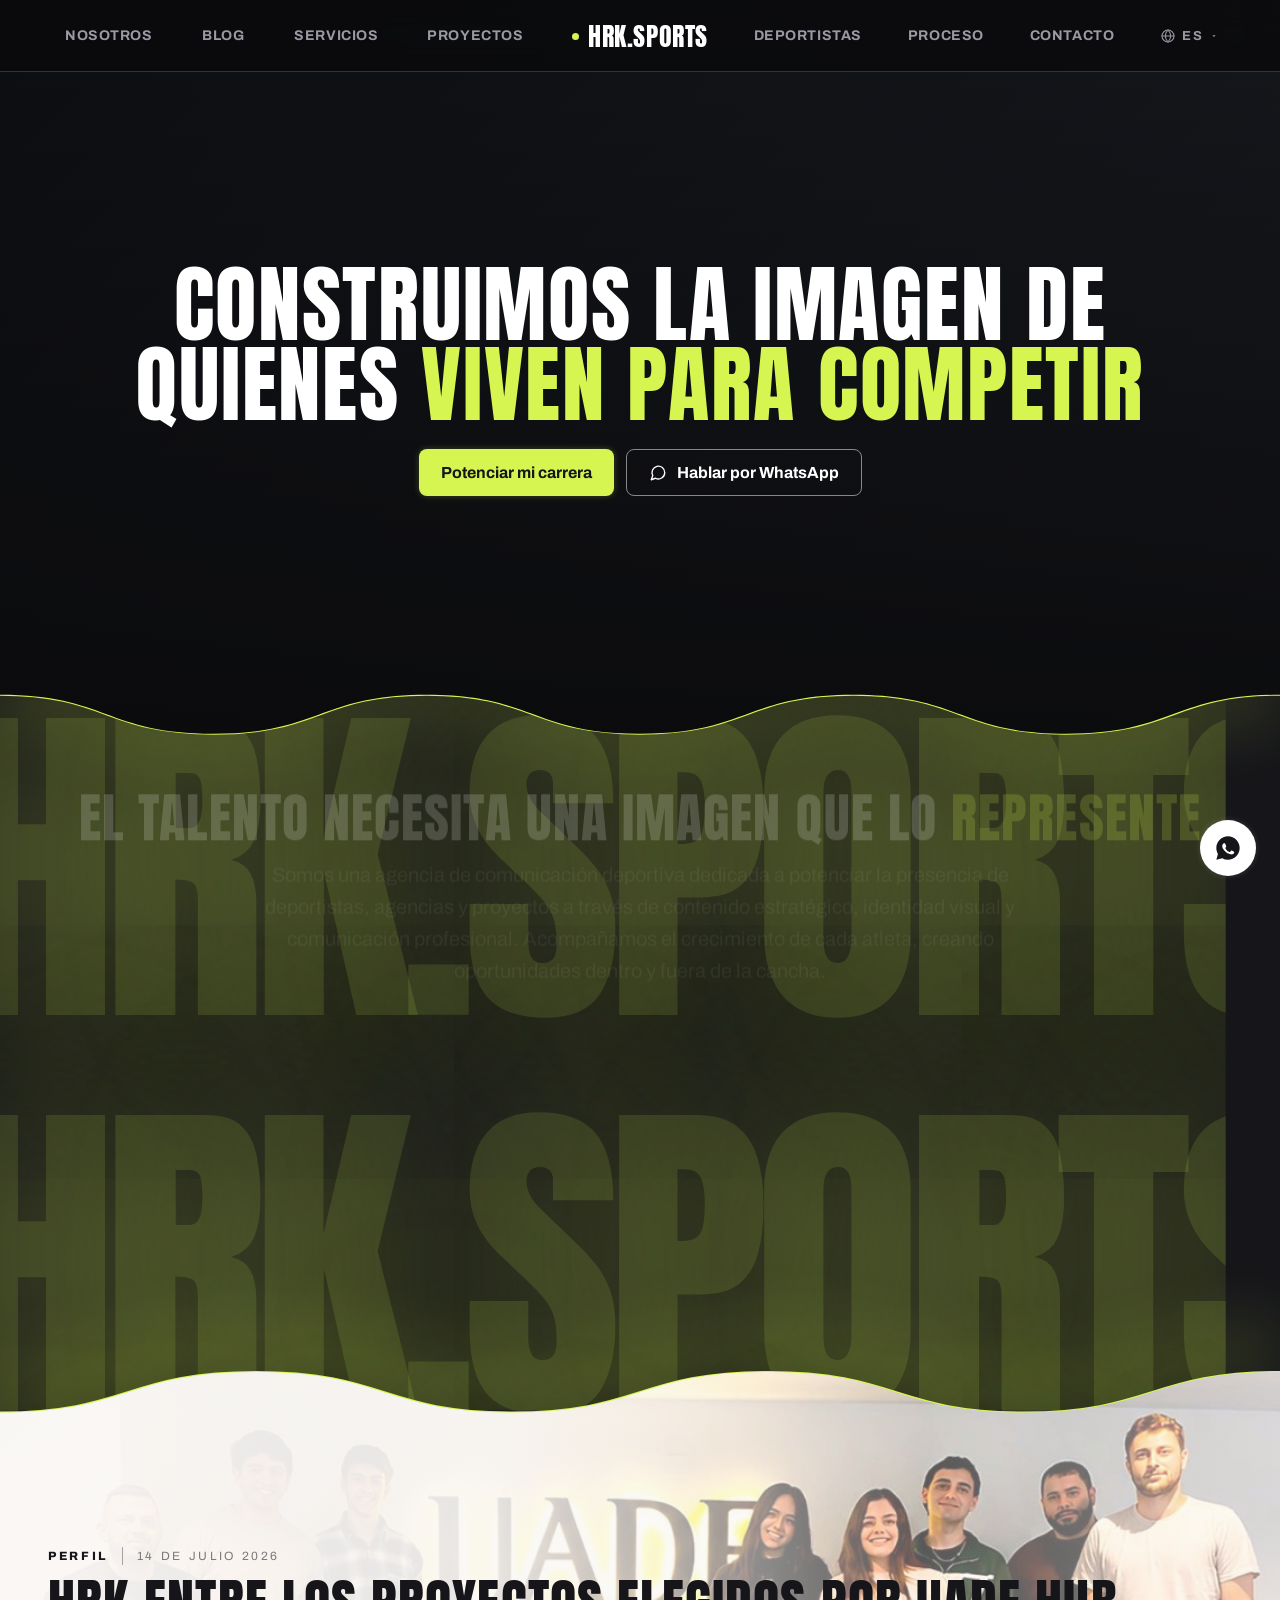
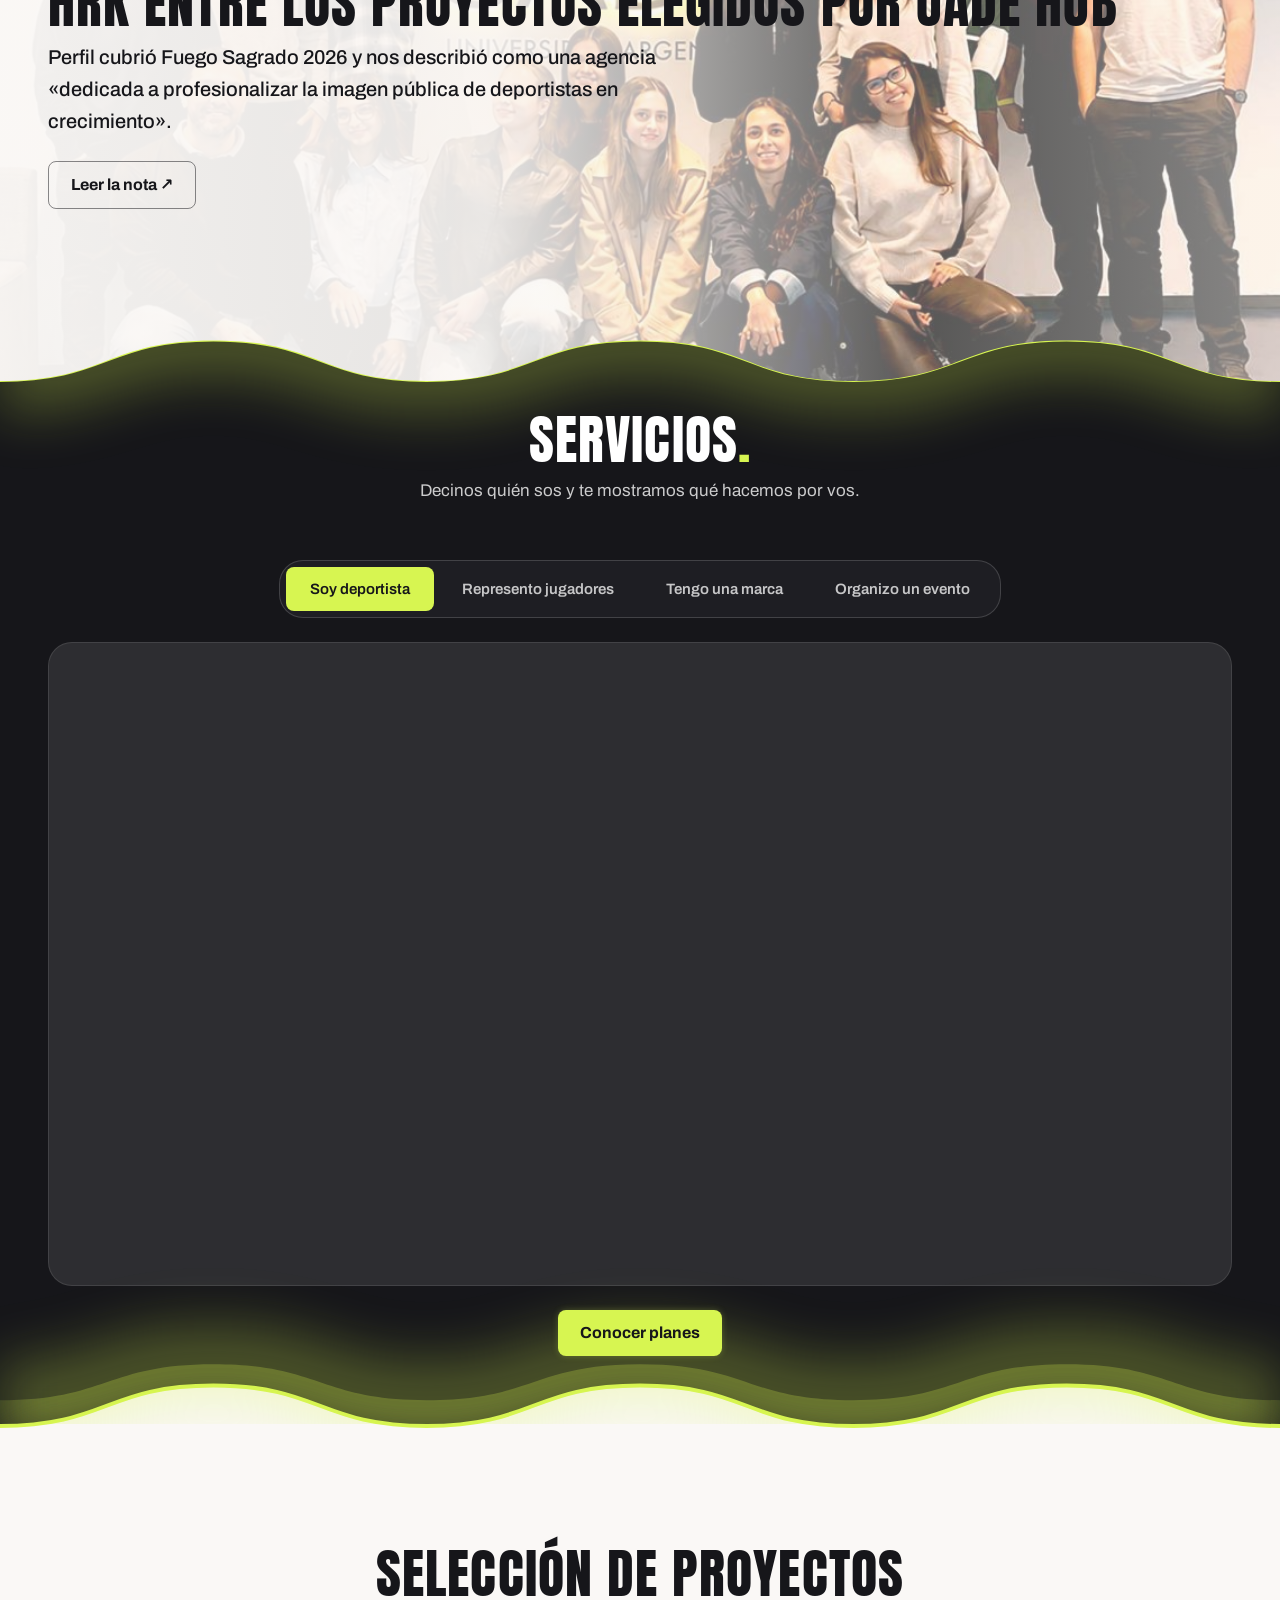
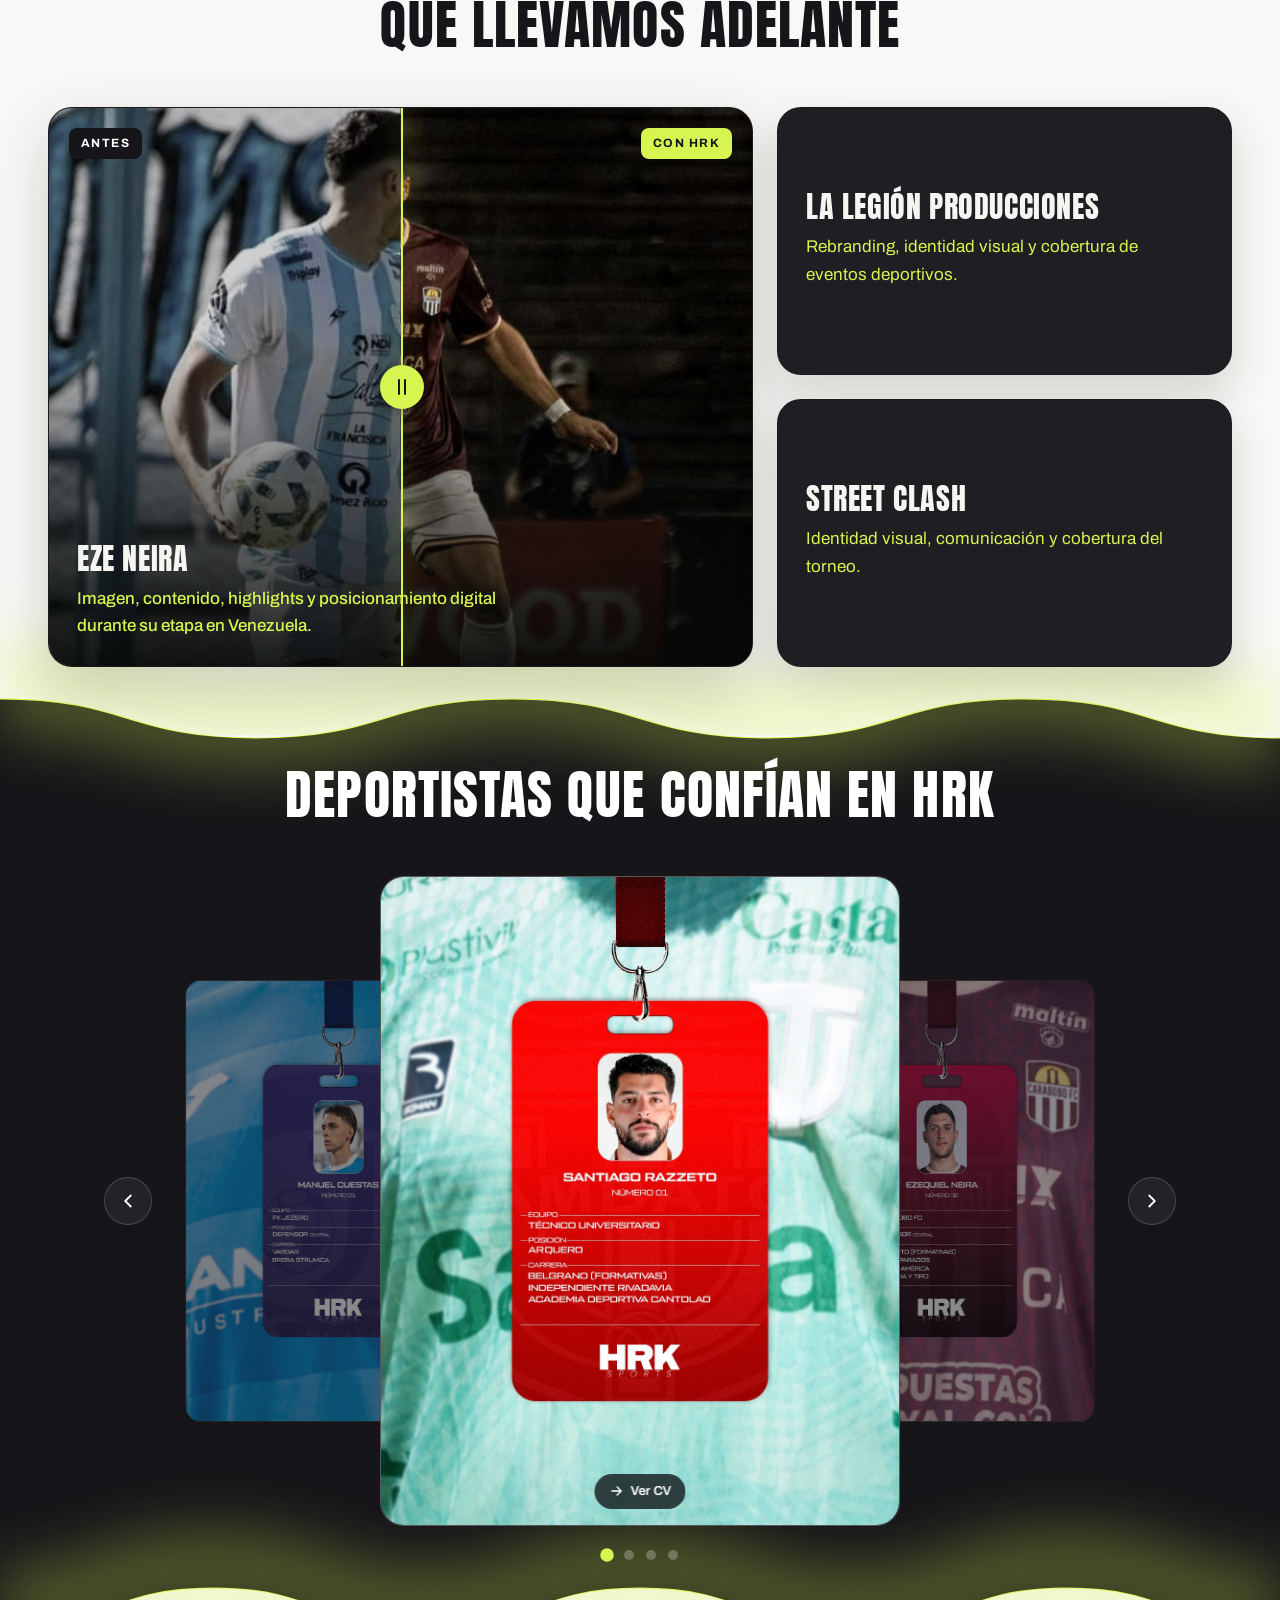
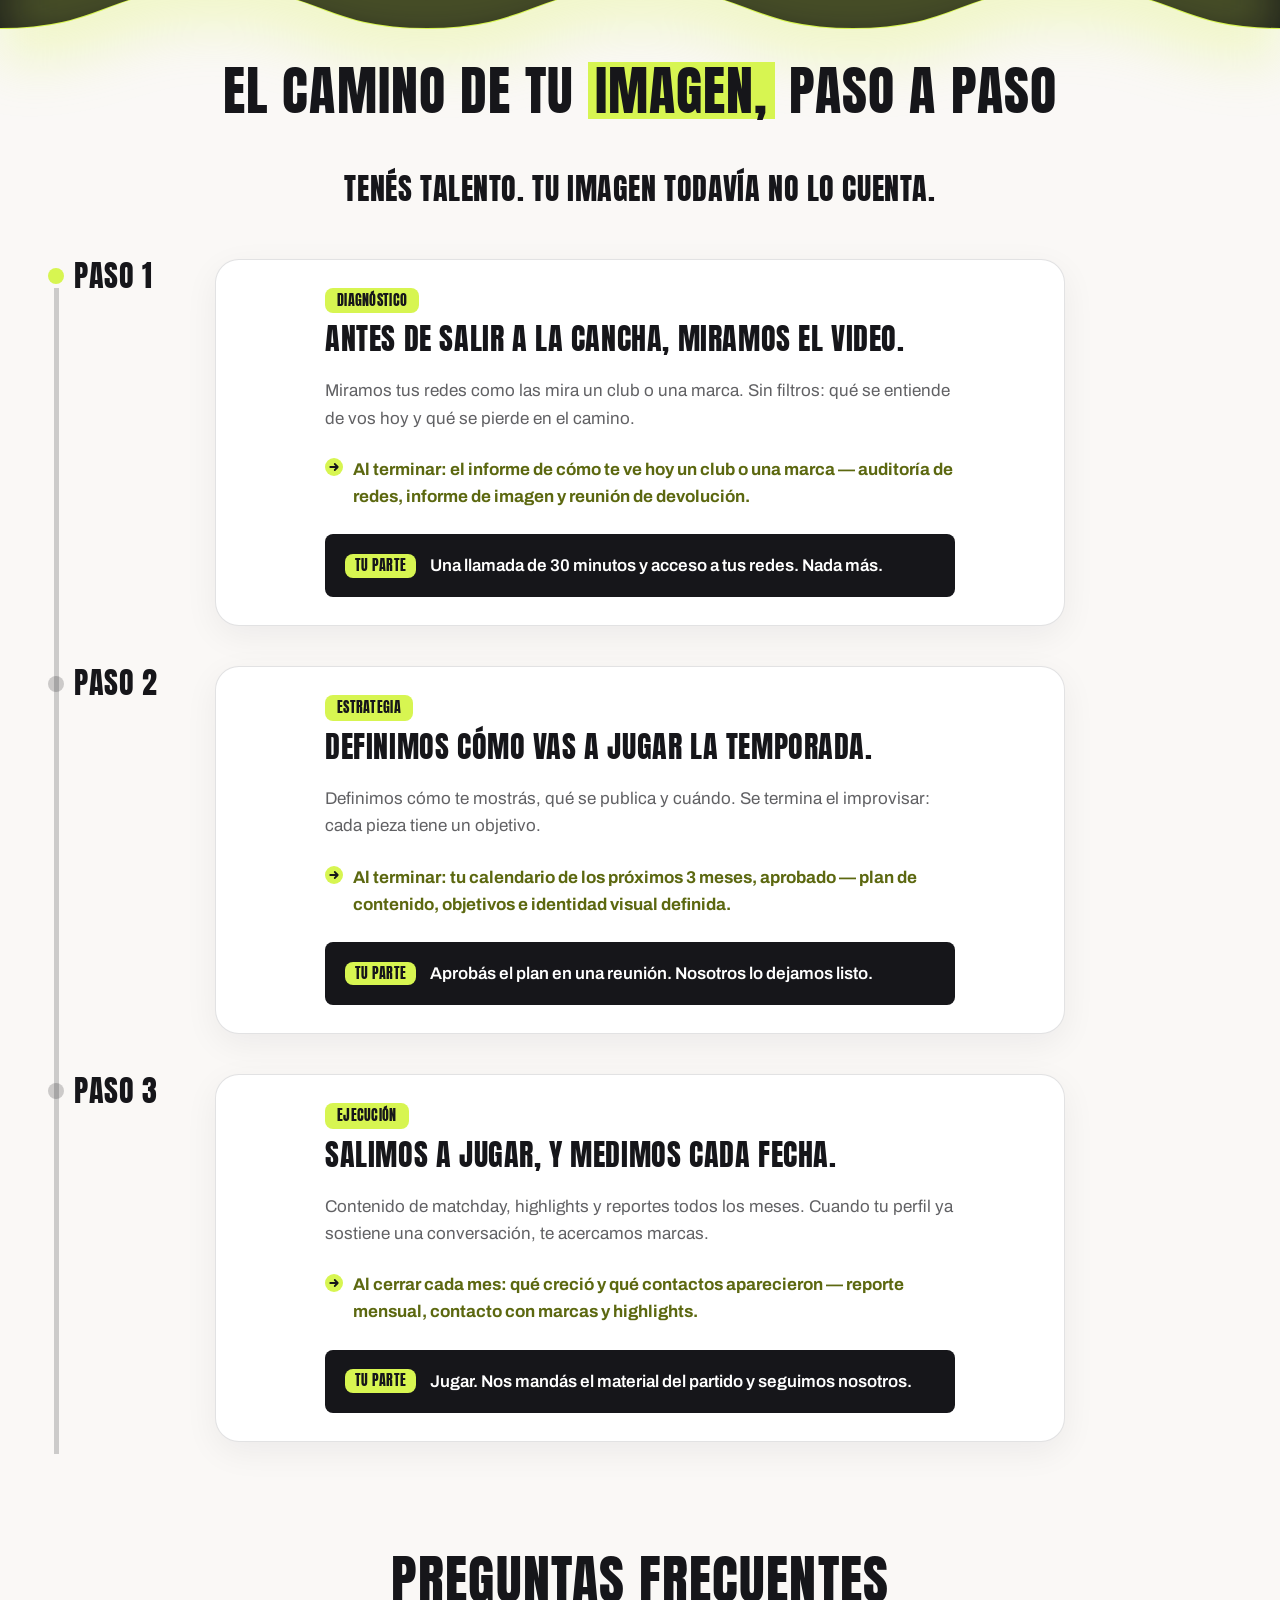
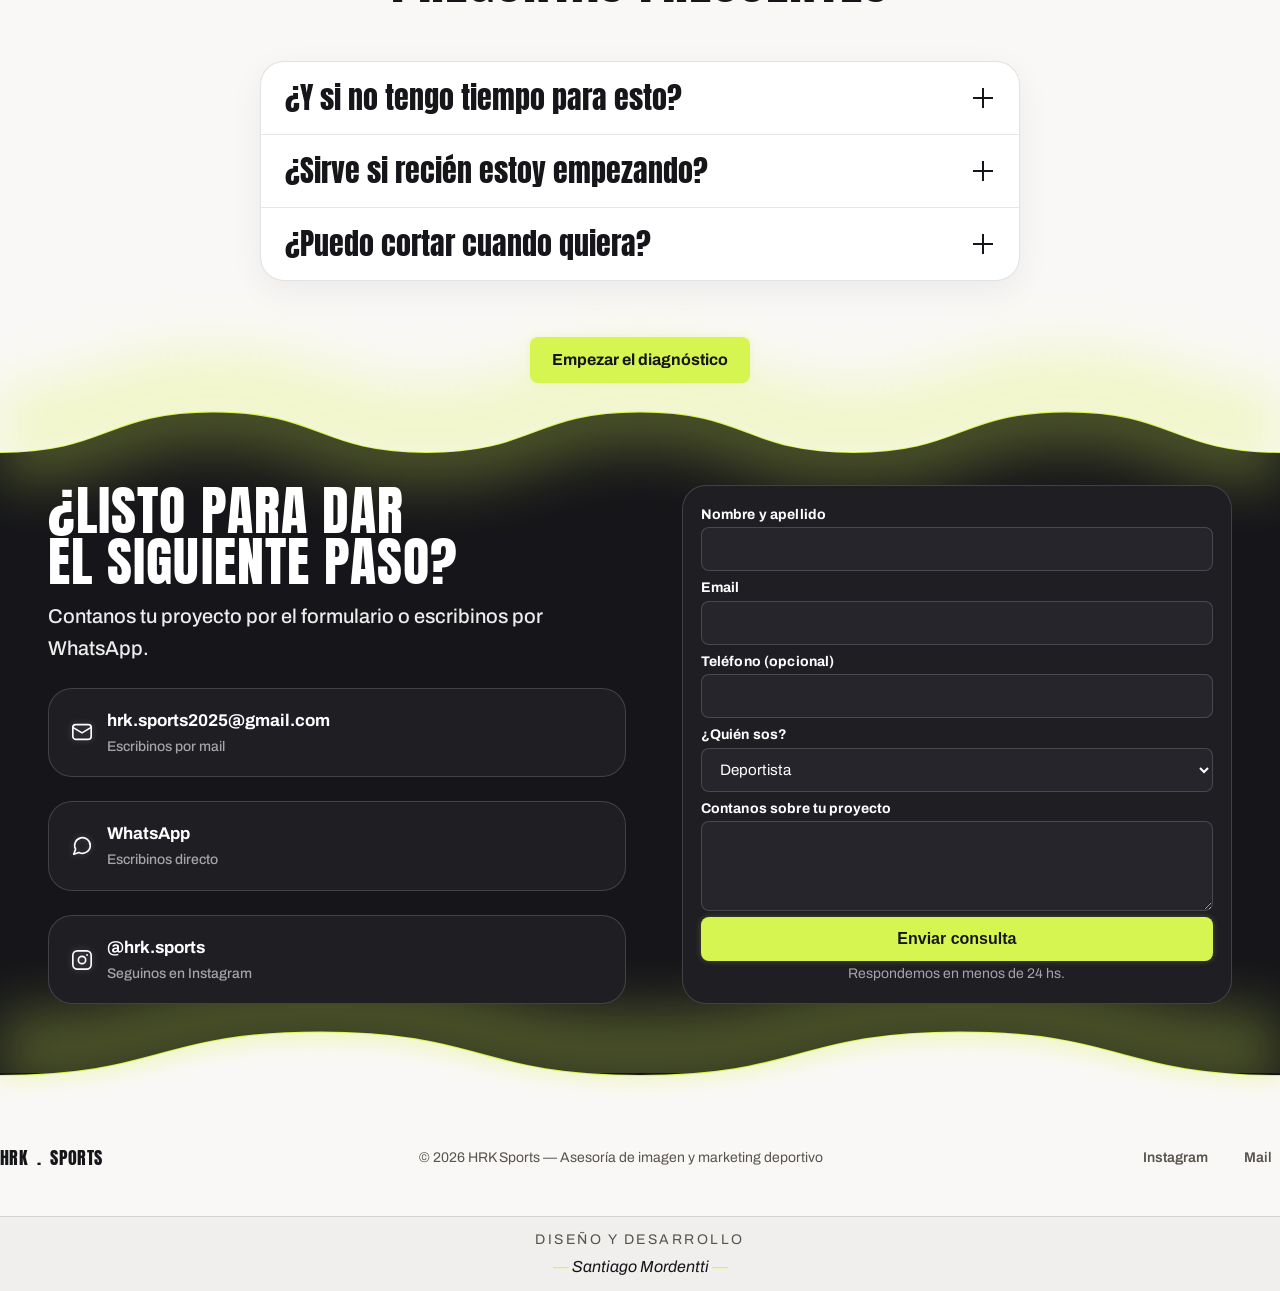
==== index.html @ 4149e3a6 "index.html: resplandor cruzando contenido en celular + pie descentrado RESPLANDOR — la curva y el re" ====
<!DOCTYPE html>
<!-- El selector ES/EN de esta página traduce el DOM por JS (ver applyI18n) y Google indexa el HTML tal como se sirve, en español — por eso lang="es-AR" es correcto para lo que los buscadores realmente ven. Para SEO multiidioma real (que el contenido en inglés también se indexe y aparezca en resultados en inglés) haría falta servir /en/ como una URL separada, con su propio HTML y las etiquetas hreflang correspondientes entre ambas versiones. -->
<html lang="es-AR">
<head>
<meta charset="UTF-8">
<meta name="viewport" content="width=device-width, initial-scale=1.0">
<title>HRK Sports — Marketing deportivo y asesoría de imagen para deportistas</title>
<meta name="description" content="HRK Sports: asesoría de imagen y marketing deportivo para deportistas profesionales. Gestión de redes, producción audiovisual y vinculación con marcas.">
<meta name="robots" content="index, follow">
<meta name="theme-color" content="#16161a">
<link rel="canonical" href="https://www.hrk-sports.com/">

<!-- Favicon -->
<link rel="icon" href="/favicon.ico" sizes="32x32">
<link rel="icon" type="image/svg+xml" href="/favicon.svg">
<link rel="icon" type="image/png" sizes="512x512" href="/favicon-512.png">
<link rel="apple-touch-icon" href="/apple-touch-icon.png">
<link rel="manifest" href="/site.webmanifest">

<!-- Open Graph -->
<meta property="og:type" content="website">
<meta property="og:site_name" content="HRK Sports">
<meta property="og:title" content="HRK Sports — Marketing deportivo y asesoría de imagen para deportistas">
<meta property="og:description" content="Asesoría de imagen, gestión de redes, producción audiovisual y vinculación con marcas para deportistas profesionales.">
<meta property="og:url" content="https://www.hrk-sports.com/">
<meta property="og:image" content="https://www.hrk-sports.com/og-image.jpg">
<meta property="og:image:width" content="1200">
<meta property="og:image:height" content="630">
<meta property="og:locale" content="es_AR">

<!-- Twitter Card -->
<meta name="twitter:card" content="summary_large_image">
<meta name="twitter:title" content="HRK Sports — Marketing deportivo y asesoría de imagen para deportistas">
<meta name="twitter:description" content="Asesoría de imagen, gestión de redes, producción audiovisual y vinculación con marcas para deportistas profesionales.">
<meta name="twitter:image" content="https://www.hrk-sports.com/og-image.jpg">

<link rel="preconnect" href="https://fonts.googleapis.com">
<link rel="preconnect" href="https://fonts.gstatic.com" crossorigin>
<link href="https://fonts.googleapis.com/css2?family=Anton&family=Archivo:ital,wght@0,400;0,500;0,600;0,700;1,400&family=Archivo+Expanded:wght@600;700;800;900&display=swap" rel="stylesheet">
<script type="application/ld+json">
{
  "@context": "https://schema.org",
  "@type": "Organization",
  "name": "HRK Sports",
  "url": "https://www.hrk-sports.com/",
  "email": "hrk.sports2025@gmail.com",
  "telephone": "+54 9 2494 57-7556",
  "areaServed": "Argentina",
  "logo": "https://www.hrk-sports.com/favicon-512.png",
  "description": "HRK Sports: asesoría de imagen y marketing deportivo para deportistas profesionales. Gestión de redes, producción audiovisual y vinculación con marcas.",
  "sameAs": ["https://www.instagram.com/hrk.sports/"]
}
</script>
<script type="application/ld+json">
{
  "@context": "https://schema.org",
  "@type": "WebSite",
  "name": "HRK Sports",
  "url": "https://www.hrk-sports.com/"
}
</script>
<style>
  :root{
    /* Identidad unificada: un solo verde (--accent), un solo negro de fondo
       (--bg), una sola superficie elevada (--surface) y un solo claro
       (--bg-light) para toda la página, sin variantes por sección. */
    --bg:#16161a;
    --surface:#1e1e23;
    --card:var(--surface);
    --input-bg:#25252b;
    --ink:#ffffff;
    --ink-soft:rgba(255,255,255,.78);
    --ink-faint:rgba(255,255,255,.6);
    --line:rgba(255,255,255,.16);
    --line-strong:rgba(255,255,255,.28);
    --accent:#D7F551;
    --accent-hover:#e3ff6e;
    --accent-ink:var(--bg);
    /* Mismo verde, oscurecido: el único uso es como TEXTO sobre fondo claro
       (el lima puro no pasa contraste mínimo ahí) — sigue siendo "un solo
       verde" porque se deriva de --accent, no es un tono aparte. */
    --accent-deep:#5c6810;
    --bg-light:#faf8f6;
    /* Resplandor entre secciones: ver bloque "RESPLANDOR DE ONDA" más abajo.
       Todo el efecto se deriva de estos dos números. */
    --glow-reach:160px;
    --glow-strength:.28;
    --accent-glow:0 0 8px rgba(215,245,81,.45);
    --glow-hover:0 0 8px rgba(255,255,255,.2);
    --glow-primary-rest:0 0 6px rgba(255,255,255,.14);
    /* Dos radios y nada más: chico para controles, grande para tarjetas y
       contenedores. Los círculos genuinos (manijas, dots, botón flotante)
       siguen en 50%, fuera de este par. */
    --radius-sm:8px;
    --radius-lg:24px;
    /* Sistema único de ancho y espaciado: un solo contenedor de contenido
       (--container/--container-pad, reemplaza los tres anchos que convivían:
       760/1180/1440) y cuatro pasos de ritmo vertical/horizontal, del más
       grande al más chico. En mobile sólo --space-section y --space-block
       se reducen (ver el media query de :root más abajo); --space-item y
       --space-tight son fijos en todos los tamaños. */
    --container:1280px;
    --container-pad:48px;
    --space-section:96px;
    --space-block:56px;
    --space-item:24px;
    --space-tight:12px;
    --font:'Archivo',system-ui,sans-serif;
    --display:'Archivo Expanded','Archivo',system-ui,sans-serif;
    --title:'Anton',var(--display),sans-serif;
    --title-tracking:0.02em;
    --title-leading:0.95;
    /* Jerarquía tipográfica única de toda la página, en cuatro niveles:
       h1 el título del hero (uno solo en toda la página), h2 los títulos
       de cada sección, h3 los subtítulos y títulos de bloque dentro de una
       sección, h4 las etiquetas y datos sueltos (la info menos importante:
       badges de estado, números de tarjeta, roles). Los cuatro comparten
       fuente, letter-spacing y line-height — sólo cambia el tamaño.
       Ningún título usa un tamaño fuera de estos cuatro valores. */
    --h1:clamp(1.35rem,6.5vw + .1rem,5.75rem);
    --h2:clamp(1.4rem,4.6vw,3.375rem);
    --h3:clamp(1rem,2.6vw,1.85rem);
    --h4:clamp(.7rem,.5vw + .6rem,.9rem);
    /* Texto de cuerpo — tres niveles y un solo interlineado, como
       proporción (sin unidad): al ser una proporción se recalcula solo
       según el tamaño de fuente, así que dos textos del mismo nivel
       nunca pueden terminar respirando distinto. --text-lg es para
       bajadas de sección, --text-md para párrafos/descripciones/cuerpo
       en general, --text-sm para notas al pie y micro-copy (ver el
       media query de :root más abajo para los valores en mobile). */
    --text-lg:20px;
    --text-md:17px;
    --text-sm:14px;
    --leading:1.6;
  }
  *{margin:0;padding:0;box-sizing:border-box}
  html{scroll-behavior:smooth}
  body{font-family:var(--font);background:var(--bg);color:var(--ink);line-height:var(--leading);-webkit-font-smoothing:antialiased;overflow-x:hidden}
  img,video{display:block;max-width:100%}
  a{color:inherit;text-decoration:none}
  .wrap{max-width:var(--container);margin-inline:auto;padding-inline:var(--container-pad)}
  section{padding:var(--space-section) 0;scroll-margin-top:90px}
  h2{font-family:var(--title);font-weight:400;text-transform:uppercase;font-size:var(--h2);line-height:var(--title-leading);letter-spacing:var(--title-tracking);text-wrap:balance}
  h3{font-family:var(--title);font-weight:400;text-transform:uppercase;font-size:var(--h3);line-height:var(--title-leading);letter-spacing:var(--title-tracking);text-wrap:balance}
  h4{font-family:var(--title);font-weight:400;text-transform:uppercase;font-size:var(--h4);line-height:var(--title-leading);letter-spacing:var(--title-tracking);text-wrap:balance}
  .section-head{max-width:640px;margin:0 auto var(--space-block);text-align:center}
  .section-dek{font-size:var(--text-lg);font-weight:500;line-height:var(--leading);color:rgba(255,255,255,.92);max-width:620px;margin:var(--space-tight) auto 0;text-align:center}

  /* ---------- NAV ---------- */
  header{position:fixed;inset:0 0 auto 0;z-index:200}
  header::before{content:"";position:absolute;inset:0;z-index:-1;background:rgba(10,10,12,.82);backdrop-filter:blur(14px);-webkit-backdrop-filter:blur(14px);border-bottom:1px solid var(--line)}
  .nav{display:grid;grid-template-columns:1fr auto 1fr;align-items:center;height:72px;padding:0 16px}
  .nav-group{display:flex;align-items:center}
  .nav-group.left{justify-content:space-evenly}
  .nav-group.right{justify-content:space-evenly}
  .nav-link{display:inline-flex;align-items:center;justify-content:center;min-height:44px;min-width:44px;font-size:.8125rem;font-weight:700;letter-spacing:.14em;text-transform:uppercase;color:#9a9aa5;transition:color .2s ease;white-space:nowrap}
  .nav-group .nav-link{font-size:.875rem;letter-spacing:.04em}
  .nav-link:hover{color:var(--accent)}
  .nav-link.active{color:var(--accent)}
  .logo{grid-column:2;display:inline-flex;align-items:center;justify-self:center;gap:9px;font-family:var(--title);font-weight:400;font-size:1.625rem;line-height:var(--title-leading);letter-spacing:var(--title-tracking);text-transform:uppercase;color:#fff}
  .logo-dot{width:7px;height:7px;border-radius:50%;background:var(--accent);flex:none}
  .burger{grid-column:3;justify-self:end;display:none;background:none;border:0;cursor:pointer;width:44px;height:44px;position:relative;z-index:160}
  .burger span{display:block;width:22px;height:2px;background:#fff;margin:5px auto;transition:.3s}
  .nav-links{display:none}

  /* ---------- SELECTOR DE IDIOMA ---------- */
  .lang-switch{position:relative}
  .lang-switch-btn{display:flex;align-items:center;min-height:44px;gap:6px;background:transparent;border:0;cursor:pointer;color:#9a9aa5;font-family:var(--font);font-size:.8125rem;font-weight:700;letter-spacing:.14em;text-transform:uppercase;transition:color .2s ease}
  .lang-switch-btn:hover{color:var(--accent)}
  .lang-switch.open .lang-switch-btn{color:var(--accent)}
  .lang-globe{width:16px;height:16px;flex:none}
  .lang-caret{width:8px;height:8px;flex:none;transition:transform .2s ease}
  .lang-switch.open .lang-caret{transform:rotate(180deg)}
  .lang-menu{position:absolute;top:calc(100% + 14px);right:0;min-width:150px;margin:0;padding:6px;list-style:none;background:var(--bg);border:1px solid var(--line);border-radius:var(--radius-lg);box-shadow:0 14px 32px rgba(0,0,0,.45);opacity:0;visibility:hidden;transform:translateY(-6px);transition:opacity .18s ease,transform .18s ease,visibility .18s;z-index:250}
  .lang-switch.open .lang-menu{opacity:1;visibility:visible;transform:translateY(0)}
  .lang-option{display:block;width:100%;text-align:left;background:transparent;border:0;border-radius:var(--radius-sm);padding:10px 12px;font-family:var(--font);font-size:.85rem;font-weight:600;color:#9a9aa5;cursor:pointer;transition:background .15s ease,color .15s ease}
  .lang-option:hover{background:var(--surface);color:#fff}
  .lang-option.active{color:var(--accent)}
  .lang-switch-mobile{margin-top:8px}
  .lang-switch-mobile .lang-menu{position:static;opacity:1;visibility:visible;transform:none;box-shadow:none;margin-top:10px;display:none}
  .lang-switch-mobile.open .lang-menu{display:block}
  .lang-switch-mobile .lang-switch-btn{font-size:1rem;justify-content:center;width:100%;min-height:44px;padding:10px 0}

  /* ---------- HERO ---------- */
  .hero{position:relative;height:760px;display:flex;align-items:center;justify-content:center;color:#fff;overflow:hidden;padding:var(--space-section) 0}
  .hero-media{position:absolute;inset:0;background:linear-gradient(135deg,#101318 0%,#1c2027 45%,#2a2f38 100%)}
  .hero-media video{width:100%;height:100%;object-fit:cover}
  .hero-media::after{content:"";position:absolute;inset:0;background:linear-gradient(to bottom,rgba(10,10,12,.55) 0%,rgba(10,10,12,.96) 100%)}
  .hero-content{position:relative;z-index:2;width:100%;display:flex;flex-direction:column;align-items:center;gap:var(--space-item)}
  .hero-cta{display:flex;flex-wrap:wrap;justify-content:center;gap:var(--space-tight)}
  .hero-cta svg{width:18px;height:18px;flex:none}
  .hero h1{font-family:var(--title);font-weight:400;text-transform:uppercase;font-size:var(--h1);line-height:var(--title-leading);letter-spacing:var(--title-tracking);max-width:1120px;text-wrap:balance;text-align:center;margin:0 auto}
  .hero h1 em{font-style:normal;color:var(--accent);display:inline-block}
  /* Entrada al cargar (no ligada a scroll: el hero ya está visible al
     entrar a la página). Mismos valores que el .reveal del resto del sitio
     (fade + 12px, .4s ease) — sólo cambia el disparador y el escalonado:
     título primero, la palabra destacada un poco después (.08s) y los
     botones últimos (.12s), todo resuelto antes del segundo. */
  @keyframes heroIn{from{opacity:0;transform:translateY(12px)}to{opacity:1;transform:none}}
  .hero h1{opacity:0;animation:heroIn .4s ease forwards}
  .hero h1 em{opacity:0;animation:heroIn .4s ease .08s forwards}
  .hero-cta{opacity:0;animation:heroIn .4s ease .12s forwards}
  @media(prefers-reduced-motion:reduce){
    .hero h1,.hero h1 em,.hero-cta{opacity:1;animation:none}
  }
  .btn{display:inline-flex;align-items:center;justify-content:center;min-height:44px;gap:10px;background:var(--accent);color:var(--accent-ink) !important;padding:10px 22px;border-radius:var(--radius-sm);font-weight:700;font-size:1rem;border:0;cursor:pointer;text-decoration:none;box-shadow:0 0 6px rgba(215,245,81,.25);transition:background .2s ease,box-shadow .2s ease}
  .btn:hover{background:var(--accent-hover);box-shadow:0 0 10px rgba(227,255,110,.4)}
  .btn-secondary{display:inline-flex;align-items:center;justify-content:center;min-height:44px;gap:10px;background:transparent;color:#fff;border:1.5px solid rgba(255,255,255,.5);padding:10px 22px;border-radius:var(--radius-sm);font-weight:700;font-size:1rem;cursor:pointer;text-decoration:none;box-shadow:none;transition:border-color .2s ease,box-shadow .25s ease}
  .btn-secondary:hover{border-color:#fff;box-shadow:var(--glow-hover)}

  /* ---------- QUIÉNES SOMOS ---------- */
  /* Los dos bordes en forma de onda (arriba, contra el video del hero;
     abajo, contra la foto de Prensa) se logran RECORTANDO la sección con
     un mask-image (no rellenando un path sólido aparte): así lo que se ve
     a los lados de la curva es lo que hay realmente detrás — el video en
     el borde superior, la foto de Prensa en el inferior — nunca un color
     aproximado que pueda desentonar. La máscara tiene tres capas: la curva
     de arriba, un rectángulo sólido en el medio que cubre el resto de la
     sección, y la curva de abajo (90px cada franja de onda, 54px en
     mobile). #nosotros se sube por arriba con margin-top negativo para
     solaparse con el video (mismo criterio que usa Prensa para solaparse
     con #nosotros por abajo) y necesita z-index para pintarse arriba del
     hero en esa zona de superposición. Las líneas lima que calcan esos
     mismos paths se agregan como capa aparte (.media-wave), sin relleno. */
  #nosotros{
    /* Nosotros linda con Hero y con Prensa por sus dos ondas propias, pero
       ninguna de las dos queda con resplandor propio (ver bloque
       "RESPLANDOR DE ONDA"): sólo se resplandece el lado oscuro, que es
       siempre el propio #nosotros. Acá además se pide mucho más sutil que
       el resto del sitio — casi invisible. */
    --glow-strength:.10;
    --wave-mask-top:url("data:image/svg+xml,%3Csvg%20xmlns='http://www.w3.org/2000/svg'%20viewBox='0%200%201440%20120'%20preserveAspectRatio='none'%3E%3Cpath%20d='M0,33%20C120,33%20120,85%20240,85%20C360,85%20360,33%20480,33%20C600,33%20600,85%20720,85%20C840,85%20840,33%20960,33%20C1080,33%201080,85%201200,85%20C1320,85%201320,33%201440,33%20L1440,120%20L0,120%20Z'%20fill='white'/%3E%3C/svg%3E");
    --wave-mask-bottom:url("data:image/svg+xml,%3Csvg%20xmlns='http://www.w3.org/2000/svg'%20viewBox='0%200%201440%20120'%20preserveAspectRatio='none'%3E%3Cpath%20d='M0,86%20C144,86%20144,32%20288,32%20C432,32%20432,86%20576,86%20C720,86%20720,32%20864,32%20C1008,32%201008,86%201152,86%20C1296,86%201296,32%201440,32%20L1440,0%20L0,0%20Z'%20fill='white'/%3E%3C/svg%3E");
    position:relative;z-index:1;overflow:hidden;
    margin-top:-90px;
    -webkit-mask-image:var(--wave-mask-top),linear-gradient(#000,#000),var(--wave-mask-bottom);
    -webkit-mask-size:100% 90px,100% calc(100% - 180px),100% 90px;
    -webkit-mask-position:top left,0 90px,bottom left;
    -webkit-mask-repeat:no-repeat,no-repeat,no-repeat;
    mask-image:var(--wave-mask-top),linear-gradient(#000,#000),var(--wave-mask-bottom);
    mask-size:100% 90px,100% calc(100% - 180px),100% 90px;
    mask-position:top left,0 90px,bottom left;
    mask-repeat:no-repeat,no-repeat,no-repeat;
  }
  @media(max-width:640px){
    #nosotros{
      margin-top:-54px;
      -webkit-mask-size:100% 54px,100% calc(100% - 108px),100% 54px;
      mask-size:100% 54px,100% calc(100% - 108px),100% 54px;
      -webkit-mask-position:top left,0 54px,bottom left;
      mask-position:top left,0 54px,bottom left;
    }
    .press{margin-top:-54px}
  }
  .about{background:var(--bg)}
  #nosotros .media-wave{z-index:1}

  /* Bloque 1 — presentación */
  /* Sin padding-top propio: el gap superior de la sección ya lo da el
     padding:var(--space-section) del elemento <section> (regla base más
     arriba) — antes se sumaban las dos paddings y quedaba un hueco doble. */
  .about-hero{position:relative;z-index:1;max-width:var(--container);margin:0 auto;padding:0 var(--container-pad);text-align:center}
  .about-ghost-pattern{position:absolute;inset:0;z-index:0;overflow:hidden;pointer-events:none;user-select:none;display:flex;flex-direction:column;will-change:transform}
  .about-ghost-line{display:block;font-family:var(--title);font-weight:400;font-size:clamp(140px,27vw,530px);line-height:1.15;letter-spacing:-.045em;color:rgba(215,245,81,.12);text-shadow:0 0 200px rgba(215,245,81,.25);white-space:nowrap;user-select:none}
  .about-title{position:relative;z-index:1;color:#f3f2ee;margin:0;opacity:0;will-change:transform,opacity}
  .about-title-highlight{color:var(--accent)}
  .about-lead-text{position:relative;z-index:1;max-width:760px;margin:var(--space-tight) auto 0;font-size:var(--text-lg);line-height:var(--leading);color:rgba(255,255,255,.85);opacity:0;will-change:transform,opacity}
  .about-cta{position:relative;z-index:1;display:flex;flex-wrap:wrap;justify-content:center;gap:var(--space-tight);margin-top:var(--space-item);opacity:0;will-change:transform,opacity}
  .about .btn,.about .btn-secondary{padding:16px 30px;border-radius:var(--radius-sm);font-size:14px;font-weight:800;letter-spacing:.04em;text-transform:uppercase}
  .about .btn{background:var(--accent);color:var(--accent-ink)}
  .about .btn-secondary{border-color:#ffffff2e;color:#f3f2ee}
  .about .btn-secondary:hover{border-color:#fff;box-shadow:var(--glow-hover)}

  /* Bloque 2 — tres pilares */
  .about-pillars{position:relative;z-index:1;display:grid;grid-template-columns:repeat(3,minmax(0,1fr));gap:var(--space-item);max-width:var(--container);margin:0 auto;padding:var(--space-block) var(--container-pad)}
  .pillar-card{position:relative;padding:38px 34px 34px}
  .pillar-line{position:absolute;background:var(--accent);pointer-events:none;will-change:transform}
  .pillar-line.top{top:0;left:0;width:100%;height:1px;transform-origin:left}
  .pillar-line.bottom{bottom:0;left:0;width:100%;height:1px;transform-origin:right}
  .pillar-line.right{top:0;right:0;width:1px;height:100%;transform-origin:top}
  .pillar-line.left{top:0;left:0;width:1px;height:100%;transform-origin:bottom}
  .pillar-num{display:block;color:var(--accent)}
  .pillar-title{color:#fff;margin-top:var(--space-tight)}
  .pillar-desc{font-size:var(--text-md);line-height:var(--leading);color:rgba(255,255,255,.85);margin-top:var(--space-tight)}

  /* El patrón "HRK.SPORTS" de fondo funciona en desktop porque las letras
     son enormes respecto del ancho y se leen como textura; en mobile
     (75px contra un párrafo de 17px) atraviesan el texto y compiten con
     la lectura. Se oculta entero — es position:absolute e inset:0, así
     que sacarlo no mueve el alto de la sección ni dejar un hueco. El
     párrafo no se toca. */
  @media(max-width:900px){
    .about-ghost-pattern{display:none}
    .about-pillars{grid-template-columns:1fr;gap:var(--space-tight);padding:var(--space-item) var(--container-pad)}
    .pillar-card{padding:var(--space-item)}
  }
  @media(prefers-reduced-motion:reduce){
    .about-title,.about-lead-text,.about-cta{opacity:1 !important;transform:none !important}
    .pillar-title,.pillar-num{clip-path:none !important}
    .pillar-desc{opacity:1 !important}
    .pillar-line{transform:none !important}
    .about-ghost-pattern{transform:none !important}
  }

  /* ---------- SERVICIOS (mosaico) ---------- */
  /* Fondo plano (--bg, sin rayas/degradado/viñeta). Borde superior en forma
     de onda: se logra RECORTANDO la sección con mask-image (mismo criterio
     que #nosotros más arriba), no rellenando un path sólido, así lo que se
     ve por encima de la curva es la foto real de Prensa (que se sube por
     debajo con margin-top negativo para quedar justo detrás del recorte).
     La línea lima que calca el mismo path se agrega aparte, encima de todo. */
  .mosaic-services{
    --wave-mask-top:url("data:image/svg+xml,%3Csvg%20xmlns='http://www.w3.org/2000/svg'%20viewBox='0%200%201440%20120'%20preserveAspectRatio='none'%3E%3Cpath%20d='M0,84%20C120,84%20120,30%20240,30%20C360,30%20360,84%20480,84%20C600,84%20600,30%20720,30%20C840,30%20840,84%20960,84%20C1080,84%201080,30%201200,30%20C1320,30%201320,84%201440,84%20L1440,120%20L0,120%20Z'%20fill='white'/%3E%3C/svg%3E");
    position:relative;overflow:hidden;background:var(--bg);color:#fff;padding:var(--space-section) 0;
    margin-top:-90px;
    -webkit-mask-image:var(--wave-mask-top),linear-gradient(#000,#000);
    -webkit-mask-size:100% 90px,100% calc(100% - 90px);
    -webkit-mask-position:top left,bottom left;
    -webkit-mask-repeat:no-repeat,no-repeat;
    mask-image:var(--wave-mask-top),linear-gradient(#000,#000);
    mask-size:100% 90px,100% calc(100% - 90px);
    mask-position:top left,bottom left;
    mask-repeat:no-repeat,no-repeat;
  }
  @media(max-width:640px){
    .mosaic-services{
      margin-top:-54px;
      -webkit-mask-size:100% 54px,100% calc(100% - 54px);
      mask-size:100% 54px,100% calc(100% - 54px);
    }
  }
  /* Línea lima que calca el mismo path del recorte de arriba (mismas
     coordenadas y preserveAspectRatio, para que calce perfecto) y la onda
     de cierre de abajo (Servicios → Trabajos, que sí sigue rellena porque
     Trabajos es un color plano y no hay fondo detrás que se filtre). */
  .mosaic-wave{position:absolute;left:0;width:100%;height:90px;z-index:4;pointer-events:none;display:block}
  .mosaic-wave svg{display:block;width:100%;height:100%}
  .mosaic-wave.top{top:-1px}
  .mosaic-wave.bottom{bottom:-1px}
  @media(max-width:640px){.mosaic-wave{height:54px}}
  .mosaic-services-inner{position:relative;z-index:5;max-width:var(--container);margin-inline:auto;padding-inline:var(--container-pad)}

  .mosaic-head{text-align:center;margin-bottom:var(--space-block)}
  .mosaic-title{color:#fff}
  .mosaic-title-dot{color:var(--accent)}
  .mosaic-head-dek{font-size:var(--text-md);line-height:var(--leading);color:var(--ink-soft);max-width:620px;margin:var(--space-tight) auto 0}

  /* Control segmentado: un solo contenedor (fondo --surface, borde sutil,
     radio grande) ajustado a su contenido y centrado — no una fila de
     tabs sueltos. Los tabs van pegados adentro con un gap mínimo y su
     propio radio chico; ya no llevan borde propio, así leen como un
     solo grupo en vez de cuatro cajas separadas. */
  .mosaic-tabs{display:flex;flex-wrap:wrap;justify-content:center;gap:4px;list-style:none;width:fit-content;max-width:100%;margin-inline:auto;background:var(--surface);border:1px solid var(--line);border-radius:var(--radius-lg);padding:6px}
  .mosaic-tab{font-family:var(--font);font-size:15px;font-weight:600;padding:13px 24px;min-height:44px;border-radius:var(--radius-sm);border:0;background:transparent;color:rgba(255,255,255,.75);cursor:pointer;transition:background .2s ease,color .2s ease;white-space:nowrap}
  .mosaic-tab:not(.active):hover{background:rgba(255,255,255,.08);color:#fff}
  .mosaic-tab.active{background:var(--accent);color:var(--accent-ink)}

  .mosaic-panels{position:relative;margin-top:var(--space-item)}
  .mosaic-grid{display:grid;grid-template-columns:repeat(6,minmax(0,1fr));gap:1px;background:rgba(255,255,255,.1);border:1px solid rgba(255,255,255,.1);border-radius:var(--radius-lg);overflow:hidden}
  .mosaic-grid[hidden]{display:none}
  /* Rompecabezas: cada pieza entra desde una dirección al azar (--dx/--dy,
     asignadas en JS en cada disparo) con una leve escala, y encaja con una
     curva que se pasa un poco y asienta. .piece-enter es el estado "todavía
     no llegó" — la propia .mosaic-card (con su fondo) es el estado final,
     así que mientras la pieza no llegó se ve el hueco: el fondo más claro
     de .mosaic-grid asomando en esa celda. */
  .mosaic-card{grid-column:span 3;background:var(--surface);padding:30px 28px;transition:transform .55s cubic-bezier(.16,1.02,.3,1),opacity .35s ease}
  .mosaic-card.piece-enter{opacity:0;transform:translate(var(--dx,0),var(--dy,0)) scale(.94)}
  .mosaic-card.span-2{grid-column:span 2}
  .mosaic-card.span-3{grid-column:span 3}
  .mosaic-card.span-6{grid-column:span 6}
  .mosaic-card-num{display:block;color:rgba(215,245,81,.75);margin-bottom:var(--space-tight)}
  .mosaic-card h3{color:#fff;margin-bottom:var(--space-tight)}
  .mosaic-card p{font-size:var(--text-md);line-height:var(--leading);color:rgba(255,255,255,.72)}

  .mosaic-foot{display:flex;justify-content:center;margin-top:var(--space-item)}

  @media(prefers-reduced-motion:reduce){
    .mosaic-card{transition:none}
    .mosaic-card.piece-enter{opacity:1;transform:none}
  }
  /* Mobile: el corte de la tira tiene que caer A MITAD del tercer tab, no
     justo en el borde del contenedor — un tab partido a la mitad es la
     señal de "hay más" que un borde limpio no da (se lee como el final
     de la lista). Por eso el padding horizontal de cada tab baja tanto
     acá: con el padding de escritorio (24px) el corte cae casi al final
     del segundo tab y se lee como una lista completa. El degradado
     (mask-image, no un pseudo-elemento con color de fondo fijo) refuerza
     esa continuidad y se apaga solo al llegar al final del scroll (JS,
     ver el bloque de "Mosaico de Servicios" del script). */
  @media(max-width:900px){
    .mosaic-tabs{
      width:100%;justify-content:flex-start;
      flex-wrap:nowrap;overflow-x:auto;-webkit-overflow-scrolling:touch;
      scroll-snap-type:x proximity;
      scrollbar-width:none;
      mask-image:linear-gradient(to right, #000 calc(100% - 28px), transparent 100%);
      -webkit-mask-image:linear-gradient(to right, #000 calc(100% - 28px), transparent 100%);
    }
    .mosaic-tabs::-webkit-scrollbar{display:none}
    .mosaic-tabs.at-scroll-end{mask-image:none;-webkit-mask-image:none}
    .mosaic-tab{flex:none;padding:13px 8px;scroll-snap-align:start}
    .mosaic-head{margin-bottom:var(--space-item)}
    .mosaic-grid{grid-template-columns:1fr}
    .mosaic-card{grid-column:span 1;padding:16px}
    .mosaic-card h3{font-size:1.15rem}
    .mosaic-card p{font-size:var(--text-sm)}
    .mosaic-panels{margin-top:var(--space-tight)}
    .mosaic-foot{margin-top:var(--space-tight)}
  }
  /* ---------- PROYECTOS ---------- */
  .projects{position:relative;overflow:hidden;background:var(--bg-light);padding:var(--space-section) 0}
  .projects-inner{position:relative;max-width:var(--container);margin-inline:auto;padding:0 var(--container-pad)}
  .projects-title{text-align:center;color:var(--bg);max-width:900px;margin-inline:auto}

  .projects-grid{display:grid;grid-template-columns:1.55fr 1fr;gap:var(--space-item);margin-top:var(--space-block)}
  @media(max-width:900px){.projects-grid{grid-template-columns:1fr}}

  /* Comparador Eze Neira: "después" abajo, sin recorte; "antes" encima,
     desaturada y recortada por JS según el arrastre (ver script). */
  .projects-compare{position:relative;overflow:hidden;border-radius:var(--radius-lg);border:1px solid rgba(11,18,7,.14);box-shadow:0 22px 60px rgba(11,18,7,.18);background:var(--surface);min-height:560px;cursor:ew-resize;user-select:none;touch-action:none}
  .projects-compare:focus-visible{outline:2px solid rgba(255,255,255,.6);outline-offset:2px}
  .projects-compare-media{position:absolute;inset:0}
  .projects-compare-media img{position:absolute;inset:0;width:100%;height:100%;object-fit:cover;object-position:center;display:block;pointer-events:none}
  .projects-compare-before{filter:saturate(.5) brightness(.82)}
  .projects-compare-scrim{position:absolute;inset:0;z-index:1;background:linear-gradient(to bottom,transparent 0%,transparent 42%,rgba(6,8,7,.9) 100%);pointer-events:none}
  .projects-compare-divider{position:absolute;top:0;bottom:0;left:50%;width:2px;background:var(--accent);box-shadow:0 0 22px rgba(215,245,81,.75);pointer-events:none;z-index:3}
  .projects-compare-handle{position:absolute;top:50%;left:50%;transform:translate(-50%,-50%);width:44px;height:44px;border-radius:50%;background:var(--accent);display:flex;align-items:center;justify-content:center;gap:4px;box-shadow:0 4px 14px rgba(0,0,0,.35)}
  .projects-compare-grip{width:2px;height:16px;border-radius:var(--radius-sm);background:var(--accent-ink)}
  /* Mismo tratamiento en las dos etiquetas — caja sólida, mismo padding,
     radio y tipografía — sólo cambia el color: apagada (Antes) vs
     encendida (Con HRK), para que se lean como el mismo sistema. */
  .projects-tag{position:absolute;top:20px;font-size:12px;font-weight:700;letter-spacing:.12em;text-transform:uppercase;border-radius:var(--radius-sm);padding:6px 12px;z-index:2;pointer-events:none}
  .projects-tag-before{left:20px;background:var(--bg);color:#fff}
  .projects-tag-after{right:20px;background:var(--accent);color:var(--accent-ink)}
  .projects-compare-info{position:absolute;left:28px;right:28px;bottom:26px;z-index:2;pointer-events:none}
  .projects-compare-name{color:#f5f6f2}
  .projects-compare-desc{font-size:var(--text-md);font-weight:500;line-height:var(--leading);color:var(--accent);max-width:480px;margin-top:var(--space-tight)}

  /* Columna derecha: dos tarjetas apiladas, mismo lenguaje visual que el
     resto del sitio (fondo --surface plano), sin fotos. Sólo título y
     descripción — sin meta, tags ni foto, así que se centran en el alto
     reducido de la tarjeta en vez de anclarse contra un borde. */
  .projects-side{display:grid;grid-template-rows:1fr 1fr;gap:var(--space-item)}
  .projects-card{position:relative;overflow:hidden;background:var(--surface);border-radius:var(--radius-lg);border:1px solid rgba(11,18,7,.14);box-shadow:0 18px 44px rgba(11,18,7,.16);padding:28px;min-height:160px;display:flex;flex-direction:column;justify-content:center}
  .projects-card-body{position:relative;z-index:1}
  .projects-card-name{color:#f5f6f2;margin-bottom:var(--space-tight)}
  .projects-card-desc{font-size:var(--text-md);line-height:var(--leading);color:var(--accent)}

  @keyframes projectsCardIn{from{opacity:0;transform:translateY(18px)}to{opacity:1;transform:translateY(0)}}
  .projects-compare.reveal-up,.projects-card.reveal-up{opacity:0;transform:translateY(18px)}
  .projects-compare.reveal-up.on,.projects-card.reveal-up.on{animation:projectsCardIn .6s ease both}
  .projects-compare.reveal-up{animation-delay:0ms}
  .projects-side .projects-card:nth-child(1).reveal-up{animation-delay:120ms}
  .projects-side .projects-card:nth-child(2).reveal-up{animation-delay:240ms}
  @media(prefers-reduced-motion:reduce){
    .projects-compare.reveal-up,.projects-card.reveal-up{opacity:1;transform:none}
    .projects-compare.reveal-up.on,.projects-card.reveal-up.on{animation:none}
  }

  @media(max-width:900px){
    .projects-compare{min-height:360px}
    .projects-side{grid-template-rows:none}
    .projects-card{min-height:120px}
  }

  /* ---------- DEPORTISTAS (ACORDEÓN) ---------- */
  /* Antes las ondas de arriba y abajo eran un div.wave-seam suelto de
     90px ENTRE las secciones — la curva vivía a 90px de cualquiera de
     los dos bordes, y ningún resplandor anclado al borde de su propia
     sección podía alcanzarla nunca (quedaban 90px de franja plana entre
     el tinte y la curva). La solución: el mismo criterio que ya usa
     #nosotros — la onda deja de ser un elemento aparte y pasa a ser la
     propia sección recortándose con mask-image (arriba Y abajo, tres
     capas: curva, sólido, curva), subida por arriba con margin-top
     negativo para solaparse con Proyectos (mismo trato que #nosotros
     con Hero). Con la curva ahora en el borde real de la caja, el
     resplandor (mismo bloque .wave-glow de siempre) queda en el mismo
     contexto de recorte y sí llega hasta ella. */
  #deportistas{
    --wave-mask-top:url("data:image/svg+xml,%3Csvg%20xmlns='http://www.w3.org/2000/svg'%20viewBox='0%200%201440%20120'%20preserveAspectRatio='none'%3E%3Cpath%20d='M0,34%20C144,34%20144,86%20288,86%20C432,86%20432,34%20576,34%20C720,34%20720,86%20864,86%20C1008,86%201008,34%201152,34%20C1296,34%201296,86%201440,86%20L1440,120%20L0,120%20Z'%20fill='white'/%3E%3C/svg%3E");
    --wave-mask-bottom:url("data:image/svg+xml,%3Csvg%20xmlns='http://www.w3.org/2000/svg'%20viewBox='0%200%201440%20120'%20preserveAspectRatio='none'%3E%3Cpath%20d='M0,84%20C120,84%20120,30%20240,30%20C360,30%20360,84%20480,84%20C600,84%20600,30%20720,30%20C840,30%20840,84%20960,84%20C1080,84%201080,30%201200,30%20C1320,30%201320,84%201440,84%20L1440,0%20L0,0%20Z'%20fill='white'/%3E%3C/svg%3E");
    position:relative;z-index:1;overflow:hidden;background:var(--bg);
    margin-top:-90px;
    -webkit-mask-image:var(--wave-mask-top),linear-gradient(#000,#000),var(--wave-mask-bottom);
    -webkit-mask-size:100% 90px,100% calc(100% - 180px),100% 90px;
    -webkit-mask-position:top left,0 90px,bottom left;
    -webkit-mask-repeat:no-repeat,no-repeat,no-repeat;
    mask-image:var(--wave-mask-top),linear-gradient(#000,#000),var(--wave-mask-bottom);
    mask-size:100% 90px,100% calc(100% - 180px),100% 90px;
    mask-position:top left,0 90px,bottom left;
    mask-repeat:no-repeat,no-repeat,no-repeat;
  }
  @media(max-width:640px){
    #deportistas{
      margin-top:-54px;
      -webkit-mask-size:100% 54px,100% calc(100% - 108px),100% 54px;
      mask-size:100% 54px,100% calc(100% - 108px),100% 54px;
      -webkit-mask-position:top left,0 54px,bottom left;
      mask-position:top left,0 54px,bottom left;
    }
  }
  #deportistas .wrap{position:relative;z-index:1;max-width:var(--container);padding-inline:var(--container-pad)}
  .athletes-title{color:#fff;text-align:center;margin-bottom:var(--space-block)}

  /* ---------- CARRUSEL COVERFLOW ---------- */
  /* El tamaño de la tarjeta central NO es una decisión estética: las
     credenciales llevan nombre, equipo y posición pintados adentro del
     archivo, y a 276px de ancho (la fila de cuatro que reemplaza este
     carrusel) ese texto no se lee. --card-w es lo bastante grande como
     para que se lea de verdad — se ajustó mirando capturas, no a ojo:
     ver la nota de verificación en el commit. Las vecinas comparten la
     misma caja base (mismo --card-w) y se achican con scale() en vez de
     tener su propio ancho, para que translateX + rotateY + scale puedan
     ir en un solo transform por posición.
     Cíclico: la posición de cada tarjeta (center/prev/next/hidden) se
     recalcula en JS con distancia circular — después de la última
     vuelve a la primera. Sólo la central es accesible a lectores de
     pantalla (aria-hidden en las demás); las vecinas son una vista
     previa puramente visual, la navegación real pasa por flechas y
     puntos, que tienen su propia etiqueta. */
  .athletes-carousel{--card-w:520px;--card-h:calc(var(--card-w) * 1350 / 1080);display:flex;align-items:center;justify-content:center;gap:20px}
  .carousel-arrow{flex:none;display:flex;align-items:center;justify-content:center;width:48px;height:48px;border-radius:50%;background:rgba(255,255,255,.06);border:1px solid var(--line);color:#fff;cursor:pointer;transition:background .2s ease,border-color .2s ease}
  .carousel-arrow svg{width:22px;height:22px}
  .carousel-arrow:hover{background:rgba(255,255,255,.14);border-color:var(--line-strong)}
  .carousel-viewport{position:relative;flex:none;width:calc(var(--card-w) * 1.8);height:var(--card-h);perspective:1600px}
  .carousel-track{position:absolute;inset:0;list-style:none;margin:0;padding:0}
  .carousel-slide{position:absolute;top:50%;left:50%;width:var(--card-w);aspect-ratio:1080/1350;border-radius:var(--radius-lg);overflow:hidden;border:1px solid var(--line);background:var(--bg);cursor:pointer;transform:translate(-50%,-50%) scale(.4);opacity:0;z-index:1;pointer-events:none}
  @media(prefers-reduced-motion:no-preference){
    .carousel-slide{transition:transform .55s cubic-bezier(.22,1,.36,1),opacity .55s ease,border-color .3s ease}
  }
  .carousel-slide[data-pos="center"]{transform:translate(-50%,-50%) translateX(0) rotateY(0) scale(1);opacity:1;z-index:3;cursor:default;border-color:var(--line-strong);pointer-events:auto}
  .carousel-slide[data-pos="prev"]{transform:translate(-50%,-50%) translateX(-58%) rotateY(30deg) scale(.68);opacity:.5;z-index:2;pointer-events:auto}
  .carousel-slide[data-pos="next"]{transform:translate(-50%,-50%) translateX(58%) rotateY(-30deg) scale(.68);opacity:.5;z-index:2;pointer-events:auto}
  .carousel-slide[data-pos="prev"]:hover,.carousel-slide[data-pos="next"]:hover{opacity:.8}
  .carousel-arrow:focus-visible,.carousel-viewport:focus-visible,.carousel-dot:focus-visible{outline:2px solid var(--accent);outline-offset:3px}

  /* Enlace al CV: sólo la centrada, sólo una vez QUIETA, y sólo si esa
     tarjeta tiene data-cv-url (hoy nada más Eze). El <a> no lleva href
     por defecto — ni foco, ni menú contextual, ni clic posible — hasta
     que JS se lo agrega, al terminar la transición, en la tarjeta que
     sigue centrada Y tiene data-cv-url. Mismo mecanismo que se usó para
     el enlace a Instagram: un arrastre que suelta sobre la centrada, o
     un clic justo cuando otra tarjeta está llegando al medio, no puede
     abrir nada, porque el href todavía no existe en ese momento. Las
     tarjetas sin data-cv-url (santi, axel, manu) nunca reciben href:
     quedan inertes para siempre, sin importar el estado.
     pointer-events:none de base + auto sólo con .is-settled es una
     segunda barrera para que las laterales nunca reciban el clic ahí. */
  .carousel-slide-link{position:absolute;inset:0;display:block;pointer-events:none}
  .carousel-slide-link img{display:block;width:100%;height:100%;object-fit:contain;background:var(--bg);pointer-events:none}
  .carousel-slide[data-pos="center"].is-settled .carousel-slide-link[data-cv-url]{pointer-events:auto;cursor:pointer}
  .carousel-slide-link:focus-visible{outline:2px solid var(--accent);outline-offset:-3px}
  .carousel-slide[data-pos="center"].is-settled .carousel-slide-link[data-cv-url]:hover,
  .carousel-slide[data-pos="center"].is-settled .carousel-slide-link[data-cv-url]:focus-visible{box-shadow:inset 0 0 0 3px rgba(215,245,81,.6)}
  .carousel-cv-badge{position:absolute;left:50%;bottom:16px;transform:translateX(-50%);display:none;align-items:center;gap:6px;padding:7px 14px;border-radius:999px;background:rgba(10,10,12,.75);color:#fff;font-size:13px;font-weight:600;white-space:nowrap;pointer-events:none;backdrop-filter:blur(3px);-webkit-backdrop-filter:blur(3px)}
  .carousel-cv-badge svg{width:16px;height:16px;flex:none}
  .carousel-slide[data-pos="center"] .carousel-slide-link[data-cv-url] .carousel-cv-badge{display:inline-flex}

  .carousel-dots{display:flex;align-items:center;justify-content:center;gap:12px;margin-top:var(--space-item)}
  .carousel-dot{width:10px;height:10px;border-radius:50%;background:rgba(255,255,255,.25);border:none;padding:0;cursor:pointer;transition:background .2s ease,transform .2s ease}
  .carousel-dot[aria-current="true"]{background:var(--accent);transform:scale(1.35)}

  .visually-hidden{position:absolute;width:1px;height:1px;padding:0;margin:-1px;overflow:hidden;clip:rect(0,0,0,0);white-space:nowrap;border:0}

  /* Mobile: si las flechas se quedan en el flex al lado del viewport,
     le comen ~140px de ancho a la tarjeta central (dos flechas + gaps)
     dentro de los ~340px que deja el padding-inline del .wrap — no
     alcanza para que el texto se lea. Se sacan del flujo (position:
     absolute sobre .athletes-carousel) y quedan flotando en los bordes,
     así la central usa casi todo el ancho disponible. Las laterales no
     entran a ese tamaño sin invadir el espacio de las flechas: se
     ocultan (opacity:0) y quedan sólo flechas + puntos, tal como pide
     la instrucción para este caso. */
  @media(max-width:900px){
    .athletes-carousel{--card-w:min(82vw,320px);position:relative;gap:0}
    .carousel-viewport{width:var(--card-w)}
    .carousel-arrow{position:absolute;top:50%;transform:translateY(-50%);width:34px;height:34px;z-index:4;background:rgba(10,10,12,.55)}
    .carousel-arrow svg{width:16px;height:16px}
    .carousel-arrow--prev{left:-2px}
    .carousel-arrow--next{right:-2px}
    .carousel-slide[data-pos="prev"],.carousel-slide[data-pos="next"]{opacity:0;pointer-events:none}
  }

  /* ---------- PROCESO (RECORRIDO EN COLUMNA) ---------- */
  /* La sección conserva el fondo claro (--bg-light) que ya le correspondía
     en la alternancia de bandas de la página (comprobable en las ondas que
     recortan a #deportistas justo antes y a #contacto justo después). Con
     fondo claro, las tarjetas van en blanco con borde sutil, y los
     elementos "contrastantes" (chip de inicio, barra "Tu parte", tarjeta
     final) van en el oscuro del sitio (--bg) para puntuar el recorrido.
     Los tres pasos van uno debajo del otro (sin zigzag) y se conectan con
     una línea + puntos simples — nada de SVG medido/redibujado por JS. */
  /* #faq comparte la paleta clara de #proceso: misma banda de fondo, sin
     onda separadora entre ambas (evita dos secciones claras seguidas con
     una curva de por medio) — la única onda de este tramo pasó a vivir
     entre #faq y #contacto, recortada en el propio #contacto. */
  #proceso, #faq{
    --proc-ink:var(--bg);
    --proc-ink-soft:color-mix(in srgb, var(--bg) 68%, transparent);
    --proc-ink-faint:color-mix(in srgb, var(--bg) 50%, transparent);
    --proc-card-bg:#fff;
    --proc-border:1.5px solid color-mix(in srgb, var(--bg) 12%, transparent);
    --proc-pad:28px;
    --proc-contrast-bg:var(--bg);
    --proc-contrast-ink:#fff;
    position:relative;
    background:var(--bg-light);
    color:var(--proc-ink);
  }
  .process,.faq-section{position:relative;overflow:hidden}
  /* .process es el lado "revelado" de la onda que ahora recorta
     #deportistas (ver bloque DEPORTISTAS): no lleva mask propia, sólo se
     sube por arriba para quedar detrás de la franja transparente de
     #deportistas — mismo trato que .press le da a #nosotros. */
  .process{margin-top:-90px;z-index:0}
  @media(max-width:640px){.process{margin-top:-54px}}
  #proceso .wrap, #faq .wrap{position:relative;z-index:1}
  #proceso{padding-bottom:var(--space-block)}
  #faq{padding-top:var(--space-block)}

  /* Encabezado */
  .process-head{margin:0 auto var(--space-block);text-align:center}
  .process-title{max-width:1040px;margin:0 auto}
  .process-title-highlight{display:inline-block;line-height:1.05;background:var(--accent);color:var(--accent-ink);padding:0 .12em}

  /* Recorrido */
  /* Sin gap uniforme a propósito: entre el nodo de inicio y el paso 1 el
     espacio es --space-block (margin-top explícito en el primer paso);
     entre pasos son 40px fijos (24px en mobile) — antes ese espacio lo
     daba un conector de relleno, ahora es margin-top directo porque el
     conector pasó a ser una única línea continua superpuesta (ver más
     abajo), no una pieza por hueco. */
  .process-journey{display:flex;flex-direction:column;position:relative}
  .process-step-row[data-step="0"]{margin-top:var(--space-block)}
  .process-step-row[data-step="1"],.process-step-row[data-step="2"]{margin-top:40px}
  /* Línea conectora con progreso de scroll: dos capas superpuestas en vez
     de una — el fondo apagado queda fijo (todo el trayecto, siempre
     visible) y el relleno lima crece por arriba sin transición propia
     (para sentirse atado al scroll), todo posicionado por JS a partir del
     centro real de cada punto (ver el bloque de script de "Cómo
     trabajamos" al final del archivo), porque depende del alto de las
     tarjetas — cambia con el idioma y con el ancho de pantalla. Un solo
     ancho para las dos capas (nunca se desalinean entre sí); el JS resta
     la mitad de ese ancho al centrar contra el punto, así que si este
     valor cambia el centrado se ajusta solo, sin tocar el script. */
  .process-line-track,.process-line-fill{position:absolute;width:5px;pointer-events:none}
  .process-line-track{background:color-mix(in srgb, var(--bg) 20%, transparent)}
  .process-line-fill{background:var(--accent);height:0}

  /* Nodo de inicio */
  .process-node{position:relative;z-index:1;text-align:center}

  /* FAQ — sección propia (#faq), con su título en el h2 del .process-head
     de esa sección; el margen hacia ese título ya lo da el margin-bottom
     de .process-head, así que acá no se repite. */
  .process-faq{position:relative;z-index:1;max-width:760px;margin:0 auto}
  .process-faq-list{background:var(--proc-card-bg);border:var(--proc-border);border-radius:var(--radius-lg);overflow:hidden;box-shadow:0 10px 34px color-mix(in srgb, var(--bg) 6%, transparent)}
  .process-faq-item{border-top:1px solid color-mix(in srgb, var(--bg) 10%, transparent)}
  .process-faq-item:first-child{border-top:0}
  .process-faq-q-heading{margin:0}
  /* El texto visible vive en el botón, no en el encabezado que lo envuelve
     (patrón de accordion accesible del WAI-ARIA APG): font:inherit trae el
     Anton/--h3/tracking/leading del h3 base sin repetirlos acá — los
     botones no heredan tipografía por defecto, así que sin esto se
     quedarían con la fuente de sistema. */
  .process-faq-q{display:flex;align-items:center;justify-content:space-between;gap:16px;width:100%;min-height:44px;text-align:left;background:none;border:0;cursor:pointer;padding:22px 24px;font:inherit;color:var(--proc-ink);transition:background .15s ease}
  .process-faq-q:hover{background:color-mix(in srgb, var(--bg) 3%, transparent)}
  .process-faq-icon{position:relative;width:24px;height:24px;flex:none}
  .process-faq-icon::before,.process-faq-icon::after{content:"";position:absolute;top:50%;left:50%;background:var(--proc-ink);transform:translate(-50%,-50%)}
  .process-faq-icon::before{width:20px;height:2px}
  .process-faq-icon::after{width:2px;height:20px;transition:opacity .2s ease}
  .process-faq-item.open .process-faq-icon::after{opacity:0}
  .process-faq-a{max-height:0;overflow:hidden;transition:max-height .3s ease}
  .process-faq-item.open .process-faq-a{max-height:220px}
  .process-faq-a p{padding:0 24px 20px;font-size:var(--text-md);line-height:var(--leading);color:var(--proc-ink-soft)}

  /* CTA de cierre de #faq — mismo botón que usaba la tarjeta de destino
     final, ahora suelto debajo del acordeón. */
  .faq-cta{position:relative;z-index:1;text-align:center;margin-top:var(--space-block)}

  /* Filas de pasos — misma estructura en las tres, sin zigzag. La tarjeta
     se centra en el eje del contenedor (el mismo del título de la
     sección) con margin-inline:auto; "Paso N" NO es su compañera de fila
     — va aparte, posicionada contra el borde izquierdo del contenedor,
     para no correr ese centrado ni sumar anchos. El ancho de la tarjeta
     reserva simétricamente (140px de columna + 24px de aire) a los dos
     lados aunque sólo se use el de la izquierda: así "Paso N" nunca la
     pisa, en cualquier ancho, sin necesidad de un breakpoint intermedio
     — a los anchos de verificación (1440/1280/1920) ya da los 850px de
     objetivo, porque ahí el contenedor está topado en su --container. */
  .process-step-row{position:relative;z-index:1}
  /* Escalonado corto de los tres pasos como una sola unidad: los disparan
     juntos (ver data-reveal-group en el JS), y sólo cambia cuándo le toca
     entrar a cada uno. */
  .process-step-row[data-step="1"]{transition-delay:.12s}
  .process-step-row[data-step="2"]{transition-delay:.24s}
  .process-step-num-col{position:absolute;left:0;top:3px;width:140px;display:flex;align-items:center;gap:10px}
  /* Arranca apagado (mismo tono que la línea de fondo) y se enciende en
     lima cuando el relleno de la línea lo alcanza (JS agrega/saca .on) —
     con una transición corta para que el encendido no sea un salto. */
  .process-step-dot{flex:none;width:16px;height:16px;border-radius:50%;background:color-mix(in srgb, var(--bg) 20%, transparent);transition:background-color .25s ease}
  .process-step-dot.on{background:var(--accent)}
  /* Rótulo de nivel: se lee como tal, más grande que el cuerpo de la
     tarjeta — sólo el tamaño se pisa acá, la familia (Anton), mayúsculas,
     tracking y leading siguen viniendo del h4 base (--title-tracking/
     --title-leading), unificados con el resto de la jerarquía tipográfica. */
  .process-step-num{font-size:30px;white-space:nowrap}
  @media(max-width:640px){.process-step-num{font-size:22px}}

  /* Mockup de celular con la captura del perfil en esa etapa — todavía sin
     usar (ver el comentario "MOCKUP PENDIENTE" en cada paso del HTML). Va
     siempre a la derecha de la tarjeta (tercer elemento de la fila): sin
     zigzag no hace falta ningún truco de orden para mantenerlo ahí. */
  .process-step-mockup{flex:none;width:200px;align-self:center}
  .process-step-phone{position:relative;width:100%;aspect-ratio:9/19;background:var(--bg);border:8px solid var(--bg);border-radius:var(--radius-lg);box-shadow:0 20px 44px color-mix(in srgb, var(--bg) 16%, transparent);overflow:hidden}
  .process-step-phone::before{content:"";position:absolute;top:0;left:50%;transform:translateX(-50%);width:38%;height:18px;background:var(--bg);border-radius:0 0 var(--radius-sm) var(--radius-sm);z-index:1}
  .process-step-phone img{position:absolute;inset:0;width:100%;height:100%;object-fit:cover}
  @media(max-width:1100px){.process-step-mockup{width:160px}}
  @media(max-width:900px){.process-step-mockup{display:none}}

  .process-step-card{width:min(850px, 100% - 328px);margin-inline:auto;background:var(--proc-card-bg);border:var(--proc-border);border-radius:var(--radius-lg);padding:var(--proc-pad);box-shadow:0 10px 34px color-mix(in srgb, var(--bg) 6%, transparent)}
  /* Un solo bloque para todo el contenido de la tarjeta —badge, título,
     párrafo, resultado y "Tu parte"— centrado dentro de la tarjeta (el
     texto adentro sigue alineado a la izquierda: lo que se centra es el
     bloque, no cada línea). Cinco elementos siempre, mismo orden y mismo
     ritmo vertical en las tres tarjetas: tight entre badge y título, item
     entre el resto. 630px (no los 740px del ancho "de catálogo") porque
     con esta copia y esta tipografía, a 740px la línea más larga pasa los
     90 caracteres (~102); 630px es el techo real que la mantiene debajo. */
  .process-step-body{max-width:630px;margin-inline:auto}
  .process-step-badge{display:inline-flex;align-items:center;background:var(--accent);color:var(--accent-ink);padding:6px 12px;border-radius:var(--radius-sm)}
  .process-step-title{margin-top:var(--space-tight)}
  .process-step-desc{font-size:var(--text-md);line-height:var(--leading);margin-top:var(--space-item);color:var(--proc-ink-soft)}
  /* Dato duro opcional (cantidad de deportistas, tiempo real de la etapa,
     piezas por mes...): la regla queda lista para cuando se descomente el
     marcador "DATO REAL PENDIENTE" correspondiente en el HTML de cada paso. */
  .process-step-stat{margin-top:var(--space-item);font-size:var(--text-sm);line-height:var(--leading);color:var(--proc-ink-faint)}
  .process-step-stat strong{color:var(--proc-ink);font-weight:800}
  /* Resultado tangible del paso: acento lima vía el ícono + la etiqueta
     inicial, texto en un lima oscuro (mismo tono que ya usa el sitio en
     .foot-social a:hover) para que sea legible sobre la tarjeta blanca —
     lima puro (#D7F551) sobre blanco no pasa contraste mínimo como texto.
     Absorbe lo que antes eran los chips separados: una sola línea con el
     resultado y, después del guion, los entregables del paso. */
  .process-step-result{display:flex;align-items:flex-start;gap:10px;margin-top:var(--space-item);font-size:var(--text-md);font-weight:700;line-height:var(--leading);color:var(--accent-deep)}
  .process-step-result-mark{flex:none;width:18px;height:18px;margin-top:.15em;color:var(--accent-ink);background:var(--accent);border-radius:50%;padding:3px}
  .process-step-yours{display:flex;align-items:center;flex-wrap:wrap;gap:8px 14px;background:var(--proc-contrast-bg);color:var(--proc-contrast-ink);border-radius:var(--radius-sm);padding:18px 20px;margin-top:var(--space-item)}
  .process-yours-label{display:inline-flex;align-items:center;flex:none;background:var(--accent);color:var(--accent-ink);padding:5px 10px;border-radius:var(--radius-sm)}
  .process-yours-text{font-size:var(--text-md);font-weight:600;line-height:var(--leading);color:#fff}

  @media(prefers-reduced-motion:reduce){
    .process-faq-a,.process-faq-icon::after{transition:none}
  }
  @media(max-width:900px){
    .process-head{margin-bottom:var(--space-item)}
    .process-step-row{display:flex;flex-direction:column;gap:var(--space-tight)}
    .process-step-row[data-step="0"]{margin-top:var(--space-item)}
    .process-step-row[data-step="1"],.process-step-row[data-step="2"]{margin-top:var(--space-tight)}
    .process-step-num-col{position:static;left:auto;top:auto;width:auto;justify-content:center;padding-top:0}
    .process-step-card{width:100%;margin-inline:0}
  }

  /* ---------- PRENSA (FRANJA A SANGRE) ---------- */
  .press{position:relative;z-index:0;min-height:660px;padding:0;margin-top:-90px;display:flex;align-items:center;overflow:hidden;background:var(--bg-light);color:var(--bg)}
  .press-media{position:absolute;inset:0}
  .press-media img{width:100%;height:100%;object-fit:cover;object-position:center 30%}
  .press-media::after{content:"";position:absolute;inset:0;background:linear-gradient(to right,rgba(250,248,246,.97) 0%,rgba(250,248,246,.92) 38%,rgba(250,248,246,.35) 72%,rgba(250,248,246,.55) 100%)}
  /* Franja a sangre: su padding vertical sigue siendo el que pide la
     composición (min-height + centrado vertical, no --space-section), pero
     el contenido usa el mismo contenedor de 1280 que el resto del sitio —
     centrado con margin-inline:auto igual que .wrap, para que el texto
     arranque a la misma distancia del borde que las demás secciones. */
  .press-content{position:relative;z-index:2;width:100%;max-width:var(--container);margin-inline:auto;padding-inline:var(--container-pad)}
  .press-eyebrow{display:flex;align-items:center;gap:14px;margin-bottom:var(--space-tight)}
  /* No es un nivel de título (ver jerarquía en :root): es una firma/byline
     junto a la fecha, así que se lleva a la misma escala de caption que
     .press-date en vez de al tamaño de título que tenía (Georgia 1.875rem,
     "suelto" fuera de los cuatro valores de la jerarquía). */
  .press-kicker{font-size:.75rem;font-weight:800;text-transform:uppercase;letter-spacing:.22em;color:var(--bg)}
  .press-divider{width:1px;height:18px;background:color-mix(in srgb, var(--bg) 35%, transparent)}
  .press-date{font-size:.75rem;text-transform:uppercase;letter-spacing:.22em;color:color-mix(in srgb, var(--bg) 55%, transparent)}
  .press-title{color:var(--bg)}
  .press-content .section-dek{color:var(--bg);text-align:left;margin:var(--space-tight) 0 0}
  .press-cta{display:flex;align-items:center;gap:var(--space-tight);margin-top:var(--space-item);flex-wrap:wrap}
  .press-cta.reveal{transition-delay:.12s}
  .press .btn-secondary{color:var(--bg);border-color:color-mix(in srgb, var(--bg) 50%, transparent)}
  .press .btn-secondary:hover{border-color:var(--bg);box-shadow:0 0 8px color-mix(in srgb, var(--bg) 15%, transparent)}

  /* ---------- CONTACTO ---------- */
  /* Mismo criterio que #deportistas más arriba: las ondas con FAQ (arriba)
     y Footer (abajo) dejan de ser un div.wave-seam suelto y pasan a ser
     la propia sección recortándose con mask-image, subida con margin-top
     negativo para solaparse con FAQ. */
  #contacto{
    --wave-mask-top:url("data:image/svg+xml,%3Csvg%20xmlns='http://www.w3.org/2000/svg'%20viewBox='0%200%201440%20120'%20preserveAspectRatio='none'%3E%3Cpath%20d='M0,84%20C120,84%20120,30%20240,30%20C360,30%20360,84%20480,84%20C600,84%20600,30%20720,30%20C840,30%20840,84%20960,84%20C1080,84%201080,30%201200,30%20C1320,30%201320,84%201440,84%20L1440,120%20L0,120%20Z'%20fill='white'/%3E%3C/svg%3E");
    --wave-mask-bottom:url("data:image/svg+xml,%3Csvg%20xmlns='http://www.w3.org/2000/svg'%20viewBox='0%200%201440%20120'%20preserveAspectRatio='none'%3E%3Cpath%20d='M0,88%20C180,88%20180,30%20360,30%20C540,30%20540,88%20720,88%20C900,88%20900,30%201080,30%20C1260,30%201260,88%201440,88%20L1440,0%20L0,0%20Z'%20fill='white'/%3E%3C/svg%3E");
    position:relative;z-index:1;overflow:hidden;background:var(--bg);
    margin-top:-90px;
    -webkit-mask-image:var(--wave-mask-top),linear-gradient(#000,#000),var(--wave-mask-bottom);
    -webkit-mask-size:100% 90px,100% calc(100% - 180px),100% 90px;
    -webkit-mask-position:top left,0 90px,bottom left;
    -webkit-mask-repeat:no-repeat,no-repeat,no-repeat;
    mask-image:var(--wave-mask-top),linear-gradient(#000,#000),var(--wave-mask-bottom);
    mask-size:100% 90px,100% calc(100% - 180px),100% 90px;
    mask-position:top left,0 90px,bottom left;
    mask-repeat:no-repeat,no-repeat,no-repeat;
  }
  @media(max-width:640px){
    #contacto{
      margin-top:-54px;
      -webkit-mask-size:100% 54px,100% calc(100% - 108px),100% 54px;
      mask-size:100% 54px,100% calc(100% - 108px),100% 54px;
      -webkit-mask-position:top left,0 54px,bottom left;
      mask-position:top left,0 54px,bottom left;
    }
  }
  #contacto .wrap{position:relative;z-index:1}
  .contact-grid{display:grid;grid-template-columns:minmax(0,1.05fr) minmax(0,1fr);gap:var(--space-block);align-items:start}
  .contact-info h2{margin-bottom:var(--space-tight)}
  .contact-info .section-dek{text-align:left;margin:var(--space-tight) 0 var(--space-item)}
  .contact-cards{display:flex;flex-direction:column;gap:var(--space-item)}
  .contact-card{display:flex;align-items:center;gap:14px;background:var(--card);border:1px solid var(--line);border-radius:var(--radius-lg);padding:18px 22px;transition:border-color .2s,background .2s,box-shadow .2s}
  .contact-card:hover{border-color:#fff;box-shadow:var(--glow-hover)}
  .contact-card svg{width:22px;height:22px;flex:none;color:#fff;filter:drop-shadow(0 0 3px rgba(255,255,255,.25))}
  .contact-card b{display:block;font-weight:700;font-size:var(--text-md);line-height:var(--leading)}
  .contact-card small{display:block;font-weight:500;color:var(--ink-faint);font-size:var(--text-sm);line-height:var(--leading);margin-top:2px}
  .contact-form-card{background:var(--card);border:1px solid var(--line);border-radius:var(--radius-lg);padding:18px}
  .contact-form{display:flex;flex-direction:column;gap:6px}
  .field{display:flex;flex-direction:column;gap:1px}
  .field label{font-size:var(--text-sm);line-height:var(--leading);font-weight:700;letter-spacing:.01em;color:#fff}
  .field input,.field select,.field textarea{width:100%;box-sizing:border-box;font-family:var(--font);font-size:.95rem;padding:12px 14px;min-height:44px;border-radius:var(--radius-sm);border:1px solid var(--line);background:var(--input-bg);color:#fff;transition:border-color .2s,box-shadow .2s}
  .field input::placeholder,.field textarea::placeholder{color:rgba(255,255,255,.5)}
  .field input:focus,.field select:focus,.field textarea:focus{outline:none;border-color:#fff;box-shadow:0 0 0 3px rgba(255,255,255,.12)}
  .field textarea{resize:vertical;min-height:64px}
  .form-submit-group{display:flex;flex-direction:column;align-items:center;gap:2px;margin-top:0}
  .contact-submit{width:100%}
  @media(max-width:960px){
    .contact-form-card{padding:14px}
    .field textarea{min-height:88px}
  }
  .form-note{color:var(--ink-faint);font-size:var(--text-sm);line-height:var(--leading)}
  .form-status{font-size:var(--text-sm);line-height:var(--leading);font-weight:700;margin-top:6px}
  .form-status:empty{display:none;margin:0}

  /* ---------- FOOTER ---------- */
  /* Lado "revelado" de la onda de #contacto (ver bloque CONTACTO): sólo
     se sube por arriba para quedar detrás de su franja transparente,
     igual que .process con #deportistas. */
  footer{position:relative;overflow:hidden;background:var(--bg-light);color:var(--bg);margin-top:-90px;z-index:0}
  @media(max-width:640px){footer{margin-top:-54px}}
  footer .wrap{position:relative;z-index:1}
  /* footer{padding:0} — el propio <footer> no tiene padding, y ahora que
     se solapa 90px (54px en mobile) con #contacto para que su onda lo
     recorte, ese solape le come directamente a .foot su padding-top
     original de 36px: el contenido (logo, copyright, social) queda dentro
     de la franja que #contacto todavía pinta encima en las crestas de la
     curva (donde tapa hasta 66px), cortado a mitad de texto. Sumar el
     solape al padding-top (36+90) garantiza que el contenido arranque
     recién donde el solape termina siempre, sin importar la profundidad
     de la curva en ese punto. */
  .foot{display:flex;align-items:center;justify-content:space-between;gap:var(--space-item);flex-wrap:wrap;padding:calc(36px + 90px) 0 36px}
  @media(max-width:640px){.foot{padding-top:calc(36px + 54px)}}
  /* Medido: .foot (logo, copyright, Instagram/Mail) deja de entrar en
     una sola fila y pasa a flex-wrap bastante antes de los 640px de
     arriba (ya a partir de ~520px) y no vuelve a verse como una fila
     prolija hasta los 700px — por eso esta centrada usa su propio
     quiebre, más ancho, en vez de reusar el de 640 (se probó: a 641px y
     a 680px todavía quedaba la misma fila angosta pegada a la
     izquierda que el pedido reportaba, sólo por debajo de 700px se ve
     prolija de nuevo en una sola fila). justify-content:space-between,
     pensado para esa fila ancha, pegaba los tres contra el borde
     izquierdo en cuanto pasaban a varios renglones en vez de centrarlos.
     La banda de abajo (.foot-credit-band) no se toca: ya centra su
     contenido con text-align:center propio, sin pasar por .foot. */
  @media(max-width:700px){
    .foot{flex-direction:column;justify-content:center;text-align:center}
    .foot-social{justify-content:center}
  }
  .foot .logo{color:var(--bg);font-size:1.1rem}
  .foot p{color:#57534d;font-size:var(--text-sm);line-height:var(--leading)}
  .foot-social{display:flex;gap:var(--space-item)}
  .foot-social a{display:inline-flex;align-items:center;justify-content:center;min-height:44px;min-width:44px;padding:0 4px;color:#57534d;font-size:.88rem;font-weight:600;transition:color .2s}
  .foot-social a:hover{color:var(--accent-deep)}

  /* Banda de crédito — franja aparte debajo de la fila del footer, no un
     bloque más del sitio: fondo apenas un paso más oscuro que --bg-light
     (color-mix, no un hex nuevo) y padding chico (--space-tight) para que
     se lea compacta. Discreta a propósito: es un crédito, no un segundo
     logo, así que no compite con la marca — nada de peso ni tamaño extra. */
  .foot-credit-band{border-top:1px solid color-mix(in srgb, var(--bg) 12%, transparent);background:color-mix(in srgb, var(--bg) 4%, var(--bg-light));padding:var(--space-tight) 0;text-align:center}
  .foot-credit-label{font-size:var(--text-sm);letter-spacing:.18em;text-transform:uppercase;color:#57534d}
  .foot-credit-name{margin-top:2px;font-style:italic;color:var(--bg)}
  .foot-credit-name .dash{color:var(--accent)}
  .foot-credit-name a{color:inherit;text-decoration:none;transition:color .2s}
  .foot-credit-name a:hover{color:var(--accent)}

  /* ---------- WHATSAPP FLOTANTE ---------- */
  .whatsapp-float{position:fixed;bottom:24px;right:24px;width:56px;height:56px;border-radius:50%;background:#fff;color:var(--bg);display:flex;align-items:center;justify-content:center;box-shadow:var(--glow-primary-rest);transition:box-shadow .2s ease;z-index:90}
  .whatsapp-float:hover{box-shadow:var(--glow-hover)}
  .whatsapp-float svg{width:28px;height:28px}

  /* Ondas montadas directamente sobre una franja con foto/video (sin banda plana intermedia) */
  .media-wave{position:absolute;left:0;width:100%;height:90px;z-index:1;pointer-events:none;display:block}
  .media-wave svg{display:block;width:100%;height:100%}
  .media-wave.top{top:-1px}
  .media-wave.bottom{bottom:-1px}
  @media(max-width:640px){.media-wave{height:54px}}

  /* ---------- RESPLANDOR DE ONDA ---------- */
  /* Sistema único: el resplandor vive DENTRO de la sección que le
     corresponde, como fondo (z-index:0, por debajo del contenido real que
     ya usa z-index:1+ en todo el sitio) — nunca cruzando el límite hacia
     la sección vecina, y nunca en un separador aparte.
     Las ocho uniones del sitio comparten AHORA la misma estructura de
     #nosotros/#servicios: la onda no es un div.wave-seam suelto entre
     dos secciones — es la propia sección la que se recorta con
     mask-image en su propio borde (subida con margin-top negativo para
     solaparse con la sección de arriba, igual que #nosotros con Hero).
     Antes, cuatro uniones (Deportistas y Contacto en sus dos bordes)
     usaban un div.wave-seam de 90px APARTE, con la curva viviendo a
     90px de distancia de cualquiera de las dos secciones — ningún
     resplandor anclado al borde de su propia sección podía alcanzarla,
     y quedaban 90px de banda plana sin degradado entre el tinte y la
     curva (visible como líneas rectas horizontales cortando la
     transición). Con la curva ahora en el borde real de la caja de la
     sección que la recorta, el resplandor —mismo bloque .wave-glow de
     siempre— queda en el mismo contexto de recorte y la alcanza sin
     costura, igual que en #nosotros/#servicios desde el principio.
     Técnica sin cambios: un trazo (stroke) grueso calcado sobre el MISMO
     path de la curva de la onda vecina (desplazado 90px/54px según haga
     falta, mismo criterio en las dos mitades para que calcen sin
     costura), desenfocado con filter:blur — sigue cresta y valle
     automáticamente. mix-blend-mode:screen en fondo oscuro (el lima suma
     luz), mix-blend-mode:multiply en fondo claro (sobre casi blanco,
     screen no cambia nada; multiply sí se lee como tinte).
     --glow-reach controla cuánto se abre el halo (stroke-width y blur
     derivan de ese único valor); --glow-strength controla la opacidad.
     Todas las secciones con resplandor tienen menos padding (96px/64px,
     30px en el footer) que el --glow-reach de base (160px) — si no se
     bajara, el halo llegaría encendido hasta el primer título o párrafo.
     Cada sección pisa --glow-reach a un valor que se apaga por completo
     antes de su propio padding (medido con captura + muestreo de
     píxeles, no a ojo). */
  .wave-glow{position:absolute;left:0;width:100%;z-index:0;pointer-events:none;display:block;overflow:visible}
  .wave-glow-path{fill:none;vector-effect:non-scaling-stroke;stroke-width:calc(var(--glow-reach) * .875);filter:blur(calc(var(--glow-reach) * .33))}
  .wave-glow-path--dark{stroke:rgba(215,245,81,var(--glow-strength));mix-blend-mode:screen}
  .wave-glow-path--light{stroke:rgba(215,245,81,var(--glow-strength));mix-blend-mode:multiply}
  #nosotros,#servicios,.projects,#deportistas,.process,.faq-section,#contacto{--glow-reach:90px}
  footer{--glow-reach:30px}
  @media(max-width:640px){
    #nosotros,#servicios,.projects,#deportistas,.process,.faq-section,#contacto{--glow-reach:55px}
    footer{--glow-reach:28px}
  }
  /* #servicios NO tiene mask propia en su borde inferior — el límite con
     Proyectos lo simula .mosaic-wave.bottom, un hijo de #servicios con un
     path RELLENO (color de Proyectos, opaco) que tapa desde la curva
     hasta el borde real de #servicios, con z-index:4. La curva real vive
     DENTRO de la caja de #servicios, 25-67.5px por ENCIMA del borde
     donde .projects arranca — no en el borde de .projects, a diferencia
     del resto de las uniones.
     Primer intento (descartado): anclar el resplandor claro dentro de
     .projects y subirlo para alinearlo con la curva real. No funciona
     aunque se saque el recorte de overflow: toda la franja entre la
     curva y el borde de .projects queda cubierta por el relleno OPACO de
     .mosaic-wave.bottom (z-index:4) sin importar en qué sección viva el
     resplandor ni si tiene overflow:visible — un relleno sólido tapa
     cualquier capa translúcida por debajo, sea de la sección que sea.
     Solución real: el resplandor claro vive DENTRO de #servicios (junto
     al oscuro), en el mismo punto exacto de la curva — mismo `d` que
     serviciosBottomGlow, mismo contenedor bottom:0/height:250 — pero con
     z-index:5 (por encima del relleno Y de la línea, ambos en 4) para
     que el multiply sí tiña el parche en vez de quedar tapado por él, y
     con clip-path limitado a la mitad de ABAJO de la curva (hasta el
     borde real de #servicios) para que no le sume tinte claro encima al
     lado oscuro, que ya tiene el suyo propio. */
  #serviciosProjectsLightGlow{z-index:5}
  /* La franja de la onda mide 54px en mobile en vez de 90 (escala .45 en
     vez de .75 sobre el mismo viewBox 0..120) — la curva del resplandor
     recalculada a esa escala. `d` como propiedad CSS permite este
     override por breakpoint sin duplicar el <svg>. */
  @media(max-width:640px){
    #nosotrosTopGlow{d:path("M0,14.85 C120,14.85 120,38.25 240,38.25 C360,38.25 360,14.85 480,14.85 C600,14.85 600,38.25 720,38.25 C840,38.25 840,14.85 960,14.85 C1080,14.85 1080,38.25 1200,38.25 C1320,38.25 1320,14.85 1440,14.85")}
    #nosotrosBottomGlow{d:path("M0,234.7 C144,234.7 144,210.4 288,210.4 C432,210.4 432,234.7 576,234.7 C720,234.7 720,210.4 864,210.4 C1008,210.4 1008,234.7 1152,234.7 C1296,234.7 1296,210.4 1440,210.4")}
    #serviciosTopGlow{d:path("M0,37.8 C120,37.8 120,13.5 240,13.5 C360,13.5 360,37.8 480,37.8 C600,37.8 600,13.5 720,13.5 C840,13.5 840,37.8 960,37.8 C1080,37.8 1080,13.5 1200,13.5 C1320,13.5 1320,37.8 1440,37.8")}
    #serviciosBottomGlow{d:path("M0,233.8 C120,233.8 120,209.5 240,209.5 C360,209.5 360,233.8 480,233.8 C600,233.8 600,209.5 720,209.5 C840,209.5 840,233.8 960,233.8 C1080,233.8 1080,209.5 1200,209.5 C1320,209.5 1320,233.8 1440,233.8")}
    #servProjLightGlow{d:path("M0,233.8 C120,233.8 120,209.5 240,209.5 C360,209.5 360,233.8 480,233.8 C600,233.8 600,209.5 720,209.5 C840,209.5 840,233.8 960,233.8 C1080,233.8 1080,209.5 1200,209.5 C1320,209.5 1320,233.8 1440,233.8")}
    #servProjLightClipPath{d:path("M0,233.8 C120,233.8 120,209.5 240,209.5 C360,209.5 360,233.8 480,233.8 C600,233.8 600,209.5 720,209.5 C840,209.5 840,233.8 960,233.8 C1080,233.8 1080,209.5 1200,209.5 C1320,209.5 1320,233.8 1440,233.8 L1440,250 L0,250 Z")}
    #projectsBottomGlow{d:path("M0,211.3 C144,211.3 144,234.7 288,234.7 C432,234.7 432,211.3 576,211.3 C720,211.3 720,234.7 864,234.7 C1008,234.7 1008,211.3 1152,211.3 C1296,211.3 1296,234.7 1440,234.7")}
    #deportistasTopGlow{d:path("M0,15.3 C144,15.3 144,38.7 288,38.7 C432,38.7 432,15.3 576,15.3 C720,15.3 720,38.7 864,38.7 C1008,38.7 1008,15.3 1152,15.3 C1296,15.3 1296,38.7 1440,38.7")}
    #deportistasBottomGlow{d:path("M0,233.8 C120,233.8 120,209.5 240,209.5 C360,209.5 360,233.8 480,233.8 C600,233.8 600,209.5 720,209.5 C840,209.5 840,233.8 960,233.8 C1080,233.8 1080,209.5 1200,209.5 C1320,209.5 1320,233.8 1440,233.8")}
    #procesoTopGlow{d:path("M0,37.8 C120,37.8 120,13.5 240,13.5 C360,13.5 360,37.8 480,37.8 C600,37.8 600,13.5 720,13.5 C840,13.5 840,37.8 960,37.8 C1080,37.8 1080,13.5 1200,13.5 C1320,13.5 1320,37.8 1440,37.8")}
    #faqBottomGlow{d:path("M0,233.8 C120,233.8 120,209.5 240,209.5 C360,209.5 360,233.8 480,233.8 C600,233.8 600,209.5 720,209.5 C840,209.5 840,233.8 960,233.8 C1080,233.8 1080,209.5 1200,209.5 C1320,209.5 1320,233.8 1440,233.8")}
    #contactoTopGlow{d:path("M0,37.8 C120,37.8 120,13.5 240,13.5 C360,13.5 360,37.8 480,37.8 C600,37.8 600,13.5 720,13.5 C840,13.5 840,37.8 960,37.8 C1080,37.8 1080,13.5 1200,13.5 C1320,13.5 1320,37.8 1440,37.8")}
    #contactoBottomGlow{d:path("M0,235.6 C180,235.6 180,209.5 360,209.5 C540,209.5 540,235.6 720,235.6 C900,235.6 900,209.5 1080,209.5 C1260,209.5 1260,235.6 1440,235.6")}
    #footerTopGlow{d:path("M0,39.6 C180,39.6 180,13.5 360,13.5 C540,13.5 540,39.6 720,39.6 C900,39.6 900,13.5 1080,13.5 C1260,13.5 1260,39.6 1440,39.6")}
  }

  /* ---------- REVEAL ---------- */
  .reveal{opacity:0;transform:translateY(12px);transition:opacity .4s ease,transform .4s ease}
  .reveal.on{opacity:1;transform:none}
  /* Sigue a su grupo (ver data-reveal-group en el JS): mismos valores que
     .reveal, pero sin sumar su propia cuenta de "entradas" — entra con el
     resto del grupo, con su propio transition-delay para el escalonado. */
  .process-step-follow{opacity:0;transform:translateY(12px);transition:opacity .4s ease,transform .4s ease}
  .process-step-follow.on{opacity:1;transform:none}
  @media(prefers-reduced-motion:reduce){
    .reveal,.process-step-follow{opacity:1;transform:none;transition:none}
  }

  @media(max-width:900px){
    .contact-grid{gap:var(--space-item)}
    .contact-cards{gap:var(--space-tight)}
  }

  /* ---------- RESPONSIVE ---------- */
  @media(max-width:960px){
    .contact-grid{grid-template-columns:1fr}
    .nav-group{display:none}
    .nav-links{display:flex;position:fixed;inset:0;background:var(--bg);flex-direction:column;justify-content:center;gap:28px;transform:translateX(100%);transition:transform .3s;z-index:150}
    .nav-links.open{transform:none}
    .nav-links .nav-link{font-size:1.2rem;min-height:44px;display:inline-flex;align-items:center;justify-content:center;padding:6px 0}
    .nav-links a.btn{font-size:1.2rem}
    .burger{display:block}
    body.menu-open .burger span:nth-child(1){transform:translateY(7px) rotate(45deg);background:var(--ink)}
    body.menu-open .burger span:nth-child(2){opacity:0}
    body.menu-open .burger span:nth-child(3){transform:translateY(-7px) rotate(-45deg);background:var(--ink)}
  }
  @media(max-width:680px){
    :root{
      --container-pad:24px;
      --space-section:64px;
      --space-block:40px;
      --text-lg:17px;
      --text-md:15px;
      --text-sm:13px;
    }
    .foot-credit-band{padding-bottom:96px}
    .press{min-height:560px;height:auto;padding:var(--space-section) 0}
    .press-media::after{background:linear-gradient(to bottom,rgba(250,248,246,.55) 0%,rgba(250,248,246,.97) 100%)}
    /* ---------- RESPLANDOR: aire antes de la curva, en celular ----------
       Causa real del resplandor cruzando contenido en celular (reportado
       en Nosotros, Servicios, Proyectos, Deportistas, Cómo trabajamos y
       Contacto): nada tiene una posición "vieja" ni desactualizada — la
       curva y el resplandor comparten el mismo path y el mismo anclaje
       top:0/bottom:0 de cada sección, así que siguen el borde real de la
       sección a cualquier alto, en cualquier ancho. Medido con captura +
       muestreo de píxeles: el hueco entre el último bloque de contenido
       y donde arranca la curva es --space-section (el padding propio de
       cada sección) — en desktop, 96px dejan ~29px de sobra sobre lo que
       el resplandor necesita para apagarse del todo antes de tocar
       contenido. ACÁ MISMO, --space-section baja a 64px (-32px) — pero
       --glow-reach (el alcance del resplandor) no se achica en la misma
       media query: recién baja más abajo, a los 640px. Esos 32px de
       diferencia son EXACTAMENTE la causa: en las seis secciones con
       resplandor en el borde inferior, el margen medido pasa de +29px
       (desktop) a -3px (acá) por igual — no es un problema de una
       sección en particular, es el mismo padding compartido perdiendo
       32px en todas a la vez.
       La solución no es otro número fijo (volvería a desincronizarse en
       cuanto --glow-reach o --space-section cambien de nuevo): el
       padding de abajo de estas seis secciones pasa a sumar
       var(--glow-reach) por encima de --space-section, así que si
       --glow-reach cambia —acá, en una próxima vuelta de media query, o
       el día que cambie el valor de base— este padding se recalcula
       solo. .process no entra: no tiene resplandor en su borde inferior
       (ver RESPLANDOR DE ONDA más arriba, sólo lleva #procesoTopGlow). */
    #nosotros,#servicios,.projects,#deportistas,.faq-section,#contacto{
      padding-bottom:calc(var(--space-section) + var(--glow-reach));
    }
  }
</style>
</head>
<body>

<header id="header">
  <div class="wrap nav">
    <nav class="nav-group left" aria-label="Navegación principal">
      <a href="#nosotros" class="nav-link" data-i18n="nav_nosotros">Nosotros</a>
      <a href="#prensa" class="nav-link" data-i18n="nav_blog">Blog</a>
      <a href="#servicios" class="nav-link" data-i18n="nav_servicios">Servicios</a>
      <a href="#trabajo" class="nav-link" data-i18n="nav_trabajos">Proyectos</a>
    </nav>
    <a href="#" class="logo"><span class="logo-dot" aria-hidden="true"></span>HRK.SPORTS</a>
    <nav class="nav-group right" aria-label="Navegación secundaria">
      <a href="#deportistas" class="nav-link" data-i18n="nav_deportistas">Deportistas</a>
      <a href="#proceso" class="nav-link" data-i18n="nav_proceso">Proceso</a>
      <a href="#contacto" class="nav-link" data-i18n="nav_contacto">Contacto</a>
      <div class="lang-switch" id="langSwitch">
        <button type="button" class="lang-switch-btn" id="langSwitchBtn" aria-haspopup="listbox" aria-expanded="false">
          <svg class="lang-globe" viewBox="0 0 24 24" fill="none" stroke="currentColor" stroke-width="1.6" stroke-linecap="round" stroke-linejoin="round" aria-hidden="true">
            <circle cx="12" cy="12" r="9"/>
            <path d="M3 12h18"/>
            <path d="M12 3c2.5 2.6 4 6 4 9s-1.5 6.4-4 9c-2.5-2.6-4-6-4-9s1.5-6.4 4-9z"/>
          </svg>
          <span id="langCurrent">ES</span>
          <svg class="lang-caret" viewBox="0 0 24 24" fill="currentColor" aria-hidden="true"><path d="M7 10l5 5 5-5z"/></svg>
        </button>
        <ul class="lang-menu" id="langMenu" role="listbox">
          <li><button type="button" class="lang-option" data-lang="es" role="option" aria-selected="true">Español</button></li>
          <li><button type="button" class="lang-option" data-lang="en" role="option" aria-selected="false">English</button></li>
        </ul>
      </div>
    </nav>
    <button class="burger" id="burger" aria-label="Menú"><span></span><span></span><span></span></button>
  </div>
  <nav class="nav-links" id="navLinks">
    <a href="#nosotros" class="nav-link" data-i18n="nav_nosotros">Nosotros</a>
    <a href="#prensa" class="nav-link" data-i18n="nav_blog">Blog</a>
    <a href="#servicios" class="nav-link" data-i18n="nav_servicios">Servicios</a>
    <a href="#trabajo" class="nav-link" data-i18n="nav_trabajos">Proyectos</a>
    <a href="#deportistas" class="nav-link" data-i18n="nav_deportistas">Deportistas</a>
    <a href="#proceso" class="nav-link" data-i18n="nav_proceso">Proceso</a>
    <a href="#contacto" class="btn" data-i18n="nav_contacto">Contacto</a>
    <div class="lang-switch lang-switch-mobile" id="langSwitchMobile">
      <button type="button" class="lang-switch-btn" id="langSwitchBtnMobile" aria-haspopup="listbox" aria-expanded="false">
        <svg class="lang-globe" viewBox="0 0 24 24" fill="none" stroke="currentColor" stroke-width="1.6" stroke-linecap="round" stroke-linejoin="round" aria-hidden="true">
          <circle cx="12" cy="12" r="9"/>
          <path d="M3 12h18"/>
          <path d="M12 3c2.5 2.6 4 6 4 9s-1.5 6.4-4 9c-2.5-2.6-4-6-4-9s1.5-6.4 4-9z"/>
        </svg>
        <span id="langCurrentMobile">ES</span>
        <svg class="lang-caret" viewBox="0 0 24 24" fill="currentColor" aria-hidden="true"><path d="M7 10l5 5 5-5z"/></svg>
      </button>
      <ul class="lang-menu" id="langMenuMobile" role="listbox">
        <li><button type="button" class="lang-option" data-lang="es" role="option" aria-selected="true">Español</button></li>
        <li><button type="button" class="lang-option" data-lang="en" role="option" aria-selected="false">English</button></li>
      </ul>
    </div>
  </nav>
</header>

<main>
<!-- ============ HERO ============ -->
<section class="hero">
  <div class="hero-media" aria-hidden="true">
    <video autoplay muted loop playsinline preload="metadata" aria-hidden="true">
      <source src="assets/hero-hrk.mp4" type="video/mp4">
    </video>
  </div>
  <div class="wrap hero-content">
    <h1><span data-i18n="hero_pre">Construimos la imagen de quienes</span> <em data-i18n="hero_em">viven para competir</em></h1>
    <div class="hero-cta">
      <a href="#contacto" class="btn" data-i18n="hero_cta_primary">Potenciar mi carrera</a>
      <a href="https://wa.me/5492494577556?text=Hola%20HRK%20Sports%2C%20quiero%20potenciar%20mi%20carrera%20deportiva%20con%20ustedes." target="_blank" rel="noopener" class="btn-secondary">
        <svg aria-hidden="true" viewBox="0 0 24 24" fill="none" stroke="currentColor" stroke-width="1.8" stroke-linecap="round" stroke-linejoin="round"><path d="M21 11.5a8.5 8.5 0 01-12.4 7.5L3 21l2-5.6A8.5 8.5 0 1121 11.5z"/></svg>
        <span data-i18n="hero_cta_whatsapp">Hablar por WhatsApp</span>
      </a>
    </div>
  </div>
</section>

<!-- ============ QUIÉNES SOMOS ============ -->
<section id="nosotros" class="about">
  <div class="wave-glow" style="top:0;height:250px" aria-hidden="true">
    <svg viewBox="0 0 1440 250" preserveAspectRatio="none">
      <path class="wave-glow-path wave-glow-path--dark" id="nosotrosTopGlow" d="M0,24.75 C120,24.75 120,63.75 240,63.75 C360,63.75 360,24.75 480,24.75 C600,24.75 600,63.75 720,63.75 C840,63.75 840,24.75 960,24.75 C1080,24.75 1080,63.75 1200,63.75 C1320,63.75 1320,24.75 1440,24.75"/>
    </svg>
  </div>
  <div class="wave-glow" style="bottom:0;height:250px" aria-hidden="true">
    <svg viewBox="0 0 1440 250" preserveAspectRatio="none">
      <path class="wave-glow-path wave-glow-path--dark" id="nosotrosBottomGlow" d="M0,224.5 C144,224.5 144,184 288,184 C432,184 432,224.5 576,224.5 C720,224.5 720,184 864,184 C1008,184 1008,224.5 1152,224.5 C1296,224.5 1296,184 1440,184"/>
    </svg>
  </div>
  <div class="media-wave top" aria-hidden="true">
    <svg viewBox="0 0 1440 120" preserveAspectRatio="none">
      <path d="M0,33 C120,33 120,85 240,85 C360,85 360,33 480,33 C600,33 600,85 720,85 C840,85 840,33 960,33 C1080,33 1080,85 1200,85 C1320,85 1320,33 1440,33" fill="none" stroke="var(--accent)" stroke-width="4" vector-effect="non-scaling-stroke"/>
    </svg>
  </div>
  <!-- Resplandor: sólo el lado oscuro (el propio #nosotros); Hero no lleva
       difuminado. Lienzo 1:1 en px reales, curva calcada del mismo path
       de arriba pero convertida a esa escala (90px reales / 120 unidades
       del viewBox de la onda = *.75). -->
  <div class="about-ghost-pattern" id="aboutGhostPattern" aria-hidden="true"></div>
  <div class="about-hero">
    <h2 class="about-title"><span data-i18n="about_title_a">El talento necesita una imagen que lo</span> <span class="about-title-highlight" data-i18n="about_title_highlight">represente</span></h2>
    <p class="about-lead-text" data-i18n="about_intro">Somos una agencia de comunicación deportiva dedicada a potenciar la presencia de deportistas, agencias y proyectos a través de contenido estratégico, identidad visual y comunicación profesional. Acompañamos el crecimiento de cada atleta, creando oportunidades dentro y fuera de la cancha.</p>
    <div class="about-cta">
      <a href="#contacto" class="btn" data-i18n="about_cta_primary">Trabajemos juntos</a>
      <a href="#trabajo" class="btn-secondary" data-i18n="about_cta_secondary">Ver trabajos</a>
    </div>
  </div>
  <div class="about-pillars" id="aboutPillars">
    <div class="pillar-card">
      <span class="pillar-line top" aria-hidden="true"></span>
      <span class="pillar-line right" aria-hidden="true"></span>
      <span class="pillar-line bottom" aria-hidden="true"></span>
      <span class="pillar-line left" aria-hidden="true"></span>
      <h4 class="pillar-num">01</h4>
      <h3 class="pillar-title" data-i18n="pillar1_title">Comunicación</h3>
      <p class="pillar-desc" data-i18n="pillar1_desc">Contenido que refleja el presente y la identidad de cada deportista.</p>
    </div>
    <div class="pillar-card">
      <span class="pillar-line top" aria-hidden="true"></span>
      <span class="pillar-line right" aria-hidden="true"></span>
      <span class="pillar-line bottom" aria-hidden="true"></span>
      <span class="pillar-line left" aria-hidden="true"></span>
      <h4 class="pillar-num">02</h4>
      <h3 class="pillar-title" data-i18n="pillar2_title">Posicionamiento</h3>
      <p class="pillar-desc" data-i18n="pillar2_desc">Una imagen profesional que acompaña el crecimiento de la carrera.</p>
    </div>
    <div class="pillar-card">
      <span class="pillar-line top" aria-hidden="true"></span>
      <span class="pillar-line right" aria-hidden="true"></span>
      <span class="pillar-line bottom" aria-hidden="true"></span>
      <span class="pillar-line left" aria-hidden="true"></span>
      <h4 class="pillar-num">03</h4>
      <h3 class="pillar-title" data-i18n="pillar3_title">Oportunidades</h3>
      <p class="pillar-desc" data-i18n="pillar3_desc">Marcas, fotógrafos y proyectos que aportan valor a su desarrollo.</p>
    </div>
  </div>
  <div class="media-wave bottom" aria-hidden="true">
    <svg viewBox="0 0 1440 120" preserveAspectRatio="none">
      <path d="M0,86 C144,86 144,32 288,32 C432,32 432,86 576,86 C720,86 720,32 864,32 C1008,32 1008,86 1152,86 C1296,86 1296,32 1440,32" fill="none" stroke="var(--accent)" stroke-width="4" vector-effect="non-scaling-stroke"/>
    </svg>
  </div>
  <!-- Resplandor: sólo el lado oscuro (el propio #nosotros); Prensa no
       lleva difuminado. Ancla abajo (bottom:-1px) y crece hacia arriba,
       así que la curva queda desplazada 220px (el margen del lienzo)
       desde el techo del svg en vez de en su posición "natural". -->
</section>

<!-- ============ PRENSA (FRANJA A SANGRE) ============ -->
<section id="prensa" class="press">
  <!-- Sin onda propia acá: el límite con Servicios lo recorta esa sección
       (mask-image + margin-top negativo), igual que #nosotros recorta el
       suyo para revelar esta misma foto por arriba. -->
  <div class="press-media" aria-hidden="true">
    <img src="assets/prensa-uade-hub.jpg" alt="Emprendedores seleccionados por UADE HUB — nota de Perfil" loading="lazy">
  </div>
  <div class="press-content">
    <div class="press-text reveal">
      <div class="press-eyebrow">
        <span class="press-kicker">Perfil</span>
        <span class="press-divider" aria-hidden="true"></span>
        <span class="press-date" data-i18n="press_date">14 de julio 2026</span>
      </div>
      <h2 class="press-title" data-i18n="press_title">HRK entre los proyectos elegidos por UADE HUB</h2>
      <p class="section-dek" data-i18n="press_dek">Perfil cubrió Fuego Sagrado 2026 y nos describió como una agencia «dedicada a profesionalizar la imagen pública de deportistas en crecimiento».</p>
    </div>
    <div class="press-cta reveal">
      <a class="btn-secondary" href="https://www.perfil.com/noticias/empresas-y-protagonistas/fuego-sagrado-2026-asi-es-el-programa-de-incubacion-que-transforma-ideas-universitarias-en-negocios-reales.phtml" target="_blank" rel="noopener" data-i18n="press_cta">Leer la nota ↗</a>
    </div>
  </div>
</section>

<!-- ============ SERVICIOS (mosaico) ============ -->
<!-- El contenido (pestañas, tarjetas y CTA) se genera en JS desde SERVICES_DATA:
     ver el array SERVICES_DATA en el bloque de script "Mosaico de Servicios". -->
<section id="servicios" class="mosaic-services">
  <div class="wave-glow" style="top:0;height:250px" aria-hidden="true">
    <svg viewBox="0 0 1440 250" preserveAspectRatio="none">
      <path class="wave-glow-path wave-glow-path--dark" id="serviciosTopGlow" d="M0,63 C120,63 120,22.5 240,22.5 C360,22.5 360,63 480,63 C600,63 600,22.5 720,22.5 C840,22.5 840,63 960,63 C1080,63 1080,22.5 1200,22.5 C1320,22.5 1320,63 1440,63"/>
    </svg>
  </div>
  <div class="wave-glow" style="bottom:0;height:250px" aria-hidden="true">
    <svg viewBox="0 0 1440 250" preserveAspectRatio="none">
      <path class="wave-glow-path wave-glow-path--dark" id="serviciosBottomGlow" d="M0,223 C120,223 120,182.5 240,182.5 C360,182.5 360,223 480,223 C600,223 600,182.5 720,182.5 C840,182.5 840,223 960,223 C1080,223 1080,182.5 1200,182.5 C1320,182.5 1320,223 1440,223"/>
    </svg>
  </div>
  <!-- Mitad clara del mismo borde: mismo `d` que serviciosBottomGlow (el
       trazo pasa exactamente por la misma curva), recortada con clip-path
       a la mitad de ABAJO para no sumarle tinte claro al lado oscuro, con
       z-index:5 para pintarse por encima del relleno opaco de
       .mosaic-wave.bottom (z-index:4) y sí teñirlo, en vez de quedar
       tapada por él. -->
  <div class="wave-glow" id="serviciosProjectsLightGlow" style="bottom:0;height:250px" aria-hidden="true">
    <svg viewBox="0 0 1440 250" preserveAspectRatio="none">
      <defs>
        <clipPath id="servProjLightClip" clipPathUnits="userSpaceOnUse">
          <path id="servProjLightClipPath" d="M0,223 C120,223 120,182.5 240,182.5 C360,182.5 360,223 480,223 C600,223 600,182.5 720,182.5 C840,182.5 840,223 960,223 C1080,223 1080,182.5 1200,182.5 C1320,182.5 1320,223 1440,223 L1440,250 L0,250 Z"/>
        </clipPath>
      </defs>
      <path class="wave-glow-path wave-glow-path--light" id="servProjLightGlow" clip-path="url(#servProjLightClip)" d="M0,223 C120,223 120,182.5 240,182.5 C360,182.5 360,223 480,223 C600,223 600,182.5 720,182.5 C840,182.5 840,223 960,223 C1080,223 1080,182.5 1200,182.5 C1320,182.5 1320,223 1440,223"/>
    </svg>
  </div>
  <!-- Sólo la línea: el recorte real de este borde lo hace el mask-image
       de .mosaic-services (mismo path, mismo preserveAspectRatio, para
       que calcen exacto). -->
  <div class="mosaic-wave top" aria-hidden="true">
    <svg viewBox="0 0 1440 120" preserveAspectRatio="none">
      <path d="M0,84 C120,84 120,30 240,30 C360,30 360,84 480,84 C600,84 600,30 720,30 C840,30 840,84 960,84 C1080,84 1080,30 1200,30 C1320,30 1320,84 1440,84" fill="none" stroke="var(--accent)" stroke-width="4" vector-effect="non-scaling-stroke"/>
    </svg>
  </div>
  <!-- Resplandor: sólo el lado oscuro (el propio #servicios); Prensa no
       lleva difuminado. -->
  <div class="mosaic-wave bottom" aria-hidden="true">
    <svg viewBox="0 0 1440 120" preserveAspectRatio="none">
      <path d="M0,84 C120,84 120,30 240,30 C360,30 360,84 480,84 C600,84 600,30 720,30 C840,30 840,84 960,84 C1080,84 1080,30 1200,30 C1320,30 1320,84 1440,84 L1440,120 L0,120 Z" fill="var(--bg-light)"/>
      <path d="M0,84 C120,84 120,30 240,30 C360,30 360,84 480,84 C600,84 600,30 720,30 C840,30 840,84 960,84 C1080,84 1080,30 1200,30 C1320,30 1320,84 1440,84" fill="none" stroke="var(--accent)" stroke-width="4" vector-effect="non-scaling-stroke"/>
    </svg>
  </div>
  <!-- Resplandor: sólo el lado oscuro (el propio #servicios, arriba de la
       curva); abajo es el parche que imita el color de Proyectos, no una
       sección con su propio difuminado. Ancla abajo y crece hacia arriba
       (mismo criterio que el borde inferior de #nosotros). -->

  <div class="mosaic-services-inner">
    <div class="mosaic-head reveal">
      <h2 class="mosaic-title"><span data-i18n="services_title">Servicios</span><span class="mosaic-title-dot" aria-hidden="true">.</span></h2>
      <p class="mosaic-head-dek" data-i18n="services_dek">Decinos quién sos y te mostramos qué hacemos por vos.</p>
    </div>

    <div class="mosaic-content reveal">
      <div class="mosaic-tabs" role="tablist" aria-label="Servicios por público" id="mosaicTabs"></div>

      <div class="mosaic-panels" id="mosaicPanels"></div>

      <div class="mosaic-foot">
        <a class="btn" id="mosaicCta" target="_blank" rel="noopener"></a>
      </div>
    </div>
  </div>
</section>

<!-- ============ PROYECTOS ============ -->
<!-- Las dos tarjetas de la derecha se generan en JS desde PROJECTS_DATA
     (ver el bloque "Proyectos" en el script). El comparador de Eze Neira
     queda como markup fijo por su interacción propia (arrastre). -->
<section id="trabajo" class="projects">
  <div class="wave-glow" style="bottom:0;height:250px" aria-hidden="true">
    <svg viewBox="0 0 1440 250" preserveAspectRatio="none">
      <path class="wave-glow-path wave-glow-path--light" id="projectsBottomGlow" d="M0,185.5 C144,185.5 144,224.5 288,224.5 C432,224.5 432,185.5 576,185.5 C720,185.5 720,224.5 864,224.5 C1008,224.5 1008,185.5 1152,185.5 C1296,185.5 1296,224.5 1440,224.5"/>
    </svg>
  </div>
  <div class="projects-inner">
    <h2 class="projects-title" data-i18n="work_headline">Selección de proyectos que llevamos adelante</h2>
    <div class="projects-grid">
      <div class="projects-compare reveal-up reveal" id="workCompare" tabindex="0" role="slider" aria-orientation="horizontal" aria-valuemin="0" aria-valuemax="100" aria-valuenow="50" data-i18n-aria="compare_aria">
        <div class="projects-compare-media">
          <img class="projects-compare-after" src="assets/neira-despues.jpg" alt="Eze Neira con HRK" loading="lazy">
          <img class="projects-compare-before" src="assets/neira-antes.jpg" alt="Eze Neira antes de trabajar con HRK" loading="lazy">
        </div>
        <span class="projects-tag projects-tag-before" data-i18n="compare_before">Antes</span>
        <span class="projects-tag projects-tag-after" data-i18n="compare_after">Con HRK</span>
        <div class="projects-compare-divider" aria-hidden="true">
          <span class="projects-compare-handle">
            <span class="projects-compare-grip"></span>
            <span class="projects-compare-grip"></span>
          </span>
        </div>
        <div class="projects-compare-scrim" aria-hidden="true"></div>
        <div class="projects-compare-info">
          <h3 class="projects-compare-name">Eze Neira</h3>
          <p class="projects-compare-desc" data-i18n="compare_desc">Imagen, contenido, highlights y posicionamiento digital durante su etapa en Venezuela.</p>
        </div>
      </div>
      <div class="projects-side reveal" id="projectsSide"></div>
    </div>
  </div>
</section>


<!-- ============ DEPORTISTAS ============ -->
<section id="deportistas">
  <div class="media-wave top" aria-hidden="true">
    <svg viewBox="0 0 1440 120" preserveAspectRatio="none">
      <path d="M0,34 C144,34 144,86 288,86 C432,86 432,34 576,34 C720,34 720,86 864,86 C1008,86 1008,34 1152,34 C1296,34 1296,86 1440,86" fill="none" stroke="var(--accent)" stroke-width="4" vector-effect="non-scaling-stroke"/>
    </svg>
  </div>
  <div class="media-wave bottom" aria-hidden="true">
    <svg viewBox="0 0 1440 120" preserveAspectRatio="none">
      <path d="M0,84 C120,84 120,30 240,30 C360,30 360,84 480,84 C600,84 600,30 720,30 C840,30 840,84 960,84 C1080,84 1080,30 1200,30 C1320,30 1320,84 1440,84" fill="none" stroke="var(--accent)" stroke-width="4" vector-effect="non-scaling-stroke"/>
    </svg>
  </div>
  <div class="wave-glow" style="top:0;height:250px" aria-hidden="true">
    <svg viewBox="0 0 1440 250" preserveAspectRatio="none">
      <path class="wave-glow-path wave-glow-path--dark" id="deportistasTopGlow" d="M0,25.5 C144,25.5 144,64.5 288,64.5 C432,64.5 432,25.5 576,25.5 C720,25.5 720,64.5 864,64.5 C1008,64.5 1008,25.5 1152,25.5 C1296,25.5 1296,64.5 1440,64.5"/>
    </svg>
  </div>
  <div class="wave-glow" style="bottom:0;height:250px" aria-hidden="true">
    <svg viewBox="0 0 1440 250" preserveAspectRatio="none">
      <path class="wave-glow-path wave-glow-path--dark" id="deportistasBottomGlow" d="M0,223 C120,223 120,182.5 240,182.5 C360,182.5 360,223 480,223 C600,223 600,182.5 720,182.5 C840,182.5 840,223 960,223 C1080,223 1080,182.5 1200,182.5 C1320,182.5 1320,223 1440,223"/>
    </svg>
  </div>
  <div class="wrap">
    <h2 class="athletes-title reveal" data-i18n="athletes_title">Deportistas que confían en HRK</h2>
    <!-- Sin texto propio: cada credencial es una imagen diseñada con el
         nombre y los datos ya pintados adentro. El alt transcribe
         exactamente lo que dice cada credencial, porque ni Google ni un
         lector de pantalla leen texto pintado dentro de un archivo de
         imagen. Navegación 100% manual (flechas, puntos, clic en
         lateral, teclado, arrastre) — sin rotación automática. -->
    <div class="athletes-carousel reveal" id="athletesCarousel">
      <button class="carousel-arrow carousel-arrow--prev" id="athletesPrevBtn" type="button" aria-label="Deportista anterior">
        <svg aria-hidden="true" viewBox="0 0 24 24" fill="none" stroke="currentColor" stroke-width="2" stroke-linecap="round" stroke-linejoin="round"><path d="M15 18l-6-6 6-6"/></svg>
      </button>
      <div class="carousel-viewport" id="athletesViewport" tabindex="0" role="group" aria-roledescription="carrusel" aria-label="Deportistas que confían en HRK">
        <!-- Instagram de cada jugador (va a vivir en su CV individual, no acá):
             santi → @santirazzeto_1
             eze   → @ezeneira2
             axel  → @axel_abet
             manu  → @manuelcuestasp

             Las cuatro tarjetas tienen CV. La estructura es idéntica a
             propósito — sumar el CV de un jugador nuevo es agregarle
             data-cv-url y su aria-label (mismo formato que estos cuatro)
             al <a> correspondiente; el CSS y el JS del carrusel no se
             tocan, ya saben mostrar la señal y activar el enlace solo
             cuando esa tarjeta está centrada y quieta, y ya la ocultan
             cuando data-cv-url no está. -->
        <ul class="carousel-track" id="athletesTrack">
          <li class="carousel-slide" data-index="0">
            <a class="carousel-slide-link" data-cv-url="/cv/santiago-razzeto" aria-label="Ver el CV de Santiago Razzeto">
              <img src="assets/santi.jpg" alt="Credencial de Santiago Razzeto, número 01, arquero de Técnico Universitario" loading="lazy" width="1080" height="1350">
              <span class="carousel-cv-badge" aria-hidden="true">
                <svg viewBox="0 0 24 24" fill="none" stroke="currentColor" stroke-width="2" stroke-linecap="round" stroke-linejoin="round"><path d="M5 12h14M13 6l6 6-6 6"/></svg>
                <span>Ver CV</span>
              </span>
            </a>
          </li>
          <li class="carousel-slide" data-index="1">
            <a class="carousel-slide-link" data-cv-url="/cv/ezequiel-neira" aria-label="Ver el CV de Ezequiel Neira">
              <img src="assets/eze.jpg" alt="Credencial de Ezequiel Neira, número 32, defensor central de Carabobo FC" loading="lazy" width="1080" height="1350">
              <span class="carousel-cv-badge" aria-hidden="true">
                <svg viewBox="0 0 24 24" fill="none" stroke="currentColor" stroke-width="2" stroke-linecap="round" stroke-linejoin="round"><path d="M5 12h14M13 6l6 6-6 6"/></svg>
                <span>Ver CV</span>
              </span>
            </a>
          </li>
          <li class="carousel-slide" data-index="2">
            <a class="carousel-slide-link" data-cv-url="/cv/axel-abet" aria-label="Ver el CV de Axel Abet">
              <img src="assets/axel.jpg" alt="Credencial de Axel Abet, número 05, centrocampista de Trujillanos FC" loading="lazy" width="1080" height="1350">
              <span class="carousel-cv-badge" aria-hidden="true">
                <svg viewBox="0 0 24 24" fill="none" stroke="currentColor" stroke-width="2" stroke-linecap="round" stroke-linejoin="round"><path d="M5 12h14M13 6l6 6-6 6"/></svg>
                <span>Ver CV</span>
              </span>
            </a>
          </li>
          <li class="carousel-slide" data-index="3">
            <a class="carousel-slide-link" data-cv-url="/cv/manuel-cuestas" aria-label="Ver el CV de Manuel Cuestas">
              <img src="assets/manu.jpg" alt="Credencial de Manuel Cuestas, número 05, defensor central de FK Jezero" loading="lazy" width="1080" height="1350">
              <span class="carousel-cv-badge" aria-hidden="true">
                <svg viewBox="0 0 24 24" fill="none" stroke="currentColor" stroke-width="2" stroke-linecap="round" stroke-linejoin="round"><path d="M5 12h14M13 6l6 6-6 6"/></svg>
                <span>Ver CV</span>
              </span>
            </a>
          </li>
        </ul>
      </div>
      <button class="carousel-arrow carousel-arrow--next" id="athletesNextBtn" type="button" aria-label="Deportista siguiente">
        <svg aria-hidden="true" viewBox="0 0 24 24" fill="none" stroke="currentColor" stroke-width="2" stroke-linecap="round" stroke-linejoin="round"><path d="M9 18l6-6-6-6"/></svg>
      </button>
    </div>
    <div class="carousel-dots" id="athletesDots" role="group" aria-label="Elegir deportista">
      <button class="carousel-dot" type="button" data-index="0" aria-label="Deportista 1 de 4" aria-current="false"></button>
      <button class="carousel-dot" type="button" data-index="1" aria-label="Deportista 2 de 4" aria-current="false"></button>
      <button class="carousel-dot" type="button" data-index="2" aria-label="Deportista 3 de 4" aria-current="false"></button>
      <button class="carousel-dot" type="button" data-index="3" aria-label="Deportista 4 de 4" aria-current="false"></button>
    </div>
    <p class="visually-hidden" id="athletesLive" aria-live="polite"></p>
  </div>
</section>


<!-- ============ PROCESO ============ -->
<section id="proceso" class="process">
  <div class="wave-glow" style="top:0;height:250px" aria-hidden="true">
    <svg viewBox="0 0 1440 250" preserveAspectRatio="none">
      <path class="wave-glow-path wave-glow-path--light" id="procesoTopGlow" d="M0,63 C120,63 120,22.5 240,22.5 C360,22.5 360,63 480,63 C600,63 600,22.5 720,22.5 C840,22.5 840,63 960,63 C1080,63 1080,22.5 1200,22.5 C1320,22.5 1320,63 1440,63"/>
    </svg>
  </div>
  <div class="wrap">
    <div class="process-head reveal" data-reveal-group="proceso-intro">
      <h2 class="process-title"><span data-i18n="process_title_a">El camino de tu</span> <span class="process-title-highlight" data-i18n="process_title_highlight">imagen,</span> <span data-i18n="process_title_b">paso a paso</span></h2>
    </div>

    <div class="process-journey" id="processJourney">
      <div class="process-line-track" id="processLineTrack" aria-hidden="true"></div>
      <div class="process-line-fill" id="processLineFill" aria-hidden="true"></div>
      <div class="process-node process-node-start reveal" data-reveal-group="proceso-intro">
        <h3 class="process-node-lead" data-i18n="process_start_text">Tenés talento. Tu imagen todavía no lo cuenta.</h3>
      </div>

      <div class="process-step-row reveal" data-reveal-group="proceso-steps" data-step="0">
        <div class="process-step-num-col">
          <span class="process-step-dot" aria-hidden="true"></span>
          <h4 class="process-step-num" data-i18n="proc_step1_label">Paso 1</h4>
        </div>
        <div class="process-step-card">
          <div class="process-step-body">
          <h4 class="process-step-badge" data-i18n="proc_s1_badge">Diagnóstico</h4>
          <h3 class="process-step-title" data-i18n="proc_s1_title">Antes de salir a la cancha, miramos el video.</h3>
          <p class="process-step-desc" data-i18n="proc_s1_desc">Miramos tus redes como las mira un club o una marca. Sin filtros: qué se entiende de vos hoy y qué se pierde en el camino.</p>
          <!-- Copy de arranque — reemplazar por el entregable real que use HRK para este paso -->
          <p class="process-step-result">
            <svg class="process-step-result-mark" aria-hidden="true" viewBox="0 0 16 16" fill="none" stroke="currentColor" stroke-width="2.4" stroke-linecap="round" stroke-linejoin="round"><path d="M3 8h10M9 4l4 4-4 4"/></svg>
            <span data-i18n="proc_s1_result">Al terminar: el informe de cómo te ve hoy un club o una marca — auditoría de redes, informe de imagen y reunión de devolución.</span>
          </p>
          <!-- DATO REAL PENDIENTE: reemplazar por cifra que pase el socio -->
          <!-- <p class="process-step-stat"><strong>+[N]</strong> deportistas ya pasaron por esta pretemporada</p> -->
          <div class="process-step-yours">
            <h4 class="process-yours-label" data-i18n="process_yours_label">Tu parte</h4>
            <span class="process-yours-text" data-i18n="proc_s1_yours">Una llamada de 30 minutos y acceso a tus redes. Nada más.</span>
          </div>
          </div>
        </div>
        <!-- MOCKUP PENDIENTE: descomentar cuando estén las capturas del perfil -->
        <!--
        <div class="process-step-mockup">
          <div class="process-step-phone">
            <img src="assets/perfil-paso-1.jpg" alt="Perfil del deportista antes de empezar a trabajar la imagen" loading="lazy">
          </div>
        </div>
        -->
      </div>

      <div class="process-step-row process-step-follow" data-reveal-group="proceso-steps" data-step="1">
        <div class="process-step-num-col">
          <span class="process-step-dot" aria-hidden="true"></span>
          <h4 class="process-step-num" data-i18n="proc_step2_label">Paso 2</h4>
        </div>
        <div class="process-step-card">
          <div class="process-step-body">
          <h4 class="process-step-badge" data-i18n="proc_s2_badge">Estrategia</h4>
          <h3 class="process-step-title" data-i18n="proc_s2_title">Definimos cómo vas a jugar la temporada.</h3>
          <p class="process-step-desc" data-i18n="proc_s2_desc">Definimos cómo te mostrás, qué se publica y cuándo. Se termina el improvisar: cada pieza tiene un objetivo.</p>
          <!-- Copy de arranque — reemplazar por el entregable real que use HRK para este paso -->
          <p class="process-step-result">
            <svg class="process-step-result-mark" aria-hidden="true" viewBox="0 0 16 16" fill="none" stroke="currentColor" stroke-width="2.4" stroke-linecap="round" stroke-linejoin="round"><path d="M3 8h10M9 4l4 4-4 4"/></svg>
            <span data-i18n="proc_s2_result">Al terminar: tu calendario de los próximos 3 meses, aprobado — plan de contenido, objetivos e identidad visual definida.</span>
          </p>
          <!-- DATO REAL PENDIENTE: reemplazar por cifra que pase el socio -->
          <!-- <p class="process-step-stat">Esta etapa toma en promedio <strong>[N] días</strong></p> -->
          <div class="process-step-yours">
            <h4 class="process-yours-label" data-i18n="process_yours_label">Tu parte</h4>
            <span class="process-yours-text" data-i18n="proc_s2_yours">Aprobás el plan en una reunión. Nosotros lo dejamos listo.</span>
          </div>
          </div>
        </div>
        <!-- MOCKUP PENDIENTE: descomentar cuando estén las capturas del perfil -->
        <!--
        <div class="process-step-mockup">
          <div class="process-step-phone">
            <img src="assets/perfil-paso-2.jpg" alt="Perfil del deportista con el plan de contenido definido" loading="lazy">
          </div>
        </div>
        -->
      </div>

      <div class="process-step-row process-step-follow" data-reveal-group="proceso-steps" data-step="2">
        <div class="process-step-num-col">
          <span class="process-step-dot" aria-hidden="true"></span>
          <h4 class="process-step-num" data-i18n="proc_step3_label">Paso 3</h4>
        </div>
        <div class="process-step-card">
          <div class="process-step-body">
          <h4 class="process-step-badge" data-i18n="proc_s3_badge">Ejecución</h4>
          <h3 class="process-step-title" data-i18n="proc_s3_title">Salimos a jugar, y medimos cada fecha.</h3>
          <p class="process-step-desc" data-i18n="proc_s3_desc">Contenido de matchday, highlights y reportes todos los meses. Cuando tu perfil ya sostiene una conversación, te acercamos marcas.</p>
          <!-- Copy de arranque — reemplazar por el entregable real que use HRK para este paso -->
          <p class="process-step-result">
            <svg class="process-step-result-mark" aria-hidden="true" viewBox="0 0 16 16" fill="none" stroke="currentColor" stroke-width="2.4" stroke-linecap="round" stroke-linejoin="round"><path d="M3 8h10M9 4l4 4-4 4"/></svg>
            <span data-i18n="proc_s3_result">Al cerrar cada mes: qué creció y qué contactos aparecieron — reporte mensual, contacto con marcas y highlights.</span>
          </p>
          <!-- DATO REAL PENDIENTE: reemplazar por cifra que pase el socio -->
          <!-- <p class="process-step-stat">Producimos en promedio <strong>[N] piezas</strong> de contenido por mes</p> -->
          <div class="process-step-yours">
            <h4 class="process-yours-label" data-i18n="process_yours_label">Tu parte</h4>
            <span class="process-yours-text" data-i18n="proc_s3_yours">Jugar. Nos mandás el material del partido y seguimos nosotros.</span>
          </div>
          </div>
        </div>
        <!-- MOCKUP PENDIENTE: descomentar cuando estén las capturas del perfil -->
        <!--
        <div class="process-step-mockup">
          <div class="process-step-phone">
            <img src="assets/perfil-paso-3.jpg" alt="Perfil del deportista publicando contenido en temporada" loading="lazy">
          </div>
        </div>
        -->
      </div>
    </div>
  </div>
</section>

<!-- ============ PREGUNTAS FRECUENTES ============ -->
<section id="faq" class="faq-section">
  <div class="wave-glow" style="bottom:0;height:250px" aria-hidden="true">
    <svg viewBox="0 0 1440 250" preserveAspectRatio="none">
      <path class="wave-glow-path wave-glow-path--light" id="faqBottomGlow" d="M0,223 C120,223 120,182.5 240,182.5 C360,182.5 360,223 480,223 C600,223 600,182.5 720,182.5 C840,182.5 840,223 960,223 C1080,223 1080,182.5 1200,182.5 C1320,182.5 1320,223 1440,223"/>
    </svg>
  </div>
  <div class="wrap">
    <div class="process-head reveal">
      <h2 class="process-title" data-i18n="process_faq_title">Preguntas frecuentes</h2>
    </div>

    <div class="process-faq reveal">
      <div class="process-faq-list">
        <div class="process-faq-item">
          <h3 class="process-faq-q-heading">
            <button type="button" class="process-faq-q" aria-expanded="false" aria-controls="faq-panel-0" id="faq-btn-0">
              <span data-i18n="process_faq_q1">¿Y si no tengo tiempo para esto?</span>
              <span class="process-faq-icon" aria-hidden="true"></span>
            </button>
          </h3>
          <div class="process-faq-a" id="faq-panel-0" role="region" aria-labelledby="faq-btn-0" hidden>
            <p data-i18n="process_faq_a1">Tu parte son 30 minutos al inicio y mandarnos el material de los partidos. El resto lo hacemos nosotros.</p>
          </div>
        </div>
        <div class="process-faq-item">
          <h3 class="process-faq-q-heading">
            <button type="button" class="process-faq-q" aria-expanded="false" aria-controls="faq-panel-1" id="faq-btn-1">
              <span data-i18n="process_faq_q2">¿Sirve si recién estoy empezando?</span>
              <span class="process-faq-icon" aria-hidden="true"></span>
            </button>
          </h3>
          <div class="process-faq-a" id="faq-panel-1" role="region" aria-labelledby="faq-btn-1" hidden>
            <p data-i18n="process_faq_a2">Sí. Cuanto antes ordenes tu imagen, más oportunidades te encuentran en el camino.</p>
          </div>
        </div>
        <div class="process-faq-item">
          <h3 class="process-faq-q-heading">
            <button type="button" class="process-faq-q" aria-expanded="false" aria-controls="faq-panel-2" id="faq-btn-2">
              <span data-i18n="process_faq_q3">¿Puedo cortar cuando quiera?</span>
              <span class="process-faq-icon" aria-hidden="true"></span>
            </button>
          </h3>
          <div class="process-faq-a" id="faq-panel-2" role="region" aria-labelledby="faq-btn-2" hidden>
            <!-- DATO REAL PENDIENTE: confirmar condiciones con el socio -->
            <p data-i18n="process_faq_a3">Sí, trabajamos mes a mes.</p>
          </div>
        </div>
      </div>
    </div>

    <div class="faq-cta reveal">
      <a href="#contacto" class="btn" data-i18n="process_cta">Empezar el diagnóstico</a>
    </div>
  </div>
</section>


<!-- ============ CONTACTO ============ -->
<section id="contacto">
  <div class="media-wave top" aria-hidden="true">
    <svg viewBox="0 0 1440 120" preserveAspectRatio="none">
      <path d="M0,84 C120,84 120,30 240,30 C360,30 360,84 480,84 C600,84 600,30 720,30 C840,30 840,84 960,84 C1080,84 1080,30 1200,30 C1320,30 1320,84 1440,84" fill="none" stroke="var(--accent)" stroke-width="4" vector-effect="non-scaling-stroke"/>
    </svg>
  </div>
  <div class="media-wave bottom" aria-hidden="true">
    <svg viewBox="0 0 1440 120" preserveAspectRatio="none">
      <path d="M0,88 C180,88 180,30 360,30 C540,30 540,88 720,88 C900,88 900,30 1080,30 C1260,30 1260,88 1440,88" fill="none" stroke="var(--accent)" stroke-width="4" vector-effect="non-scaling-stroke"/>
    </svg>
  </div>
  <div class="wave-glow" style="top:0;height:250px" aria-hidden="true">
    <svg viewBox="0 0 1440 250" preserveAspectRatio="none">
      <path class="wave-glow-path wave-glow-path--dark" id="contactoTopGlow" d="M0,63 C120,63 120,22.5 240,22.5 C360,22.5 360,63 480,63 C600,63 600,22.5 720,22.5 C840,22.5 840,63 960,63 C1080,63 1080,22.5 1200,22.5 C1320,22.5 1320,63 1440,63"/>
    </svg>
  </div>
  <div class="wave-glow" style="bottom:0;height:250px" aria-hidden="true">
    <svg viewBox="0 0 1440 250" preserveAspectRatio="none">
      <path class="wave-glow-path wave-glow-path--dark" id="contactoBottomGlow" d="M0,226 C180,226 180,182.5 360,182.5 C540,182.5 540,226 720,226 C900,226 900,182.5 1080,182.5 C1260,182.5 1260,226 1440,226"/>
    </svg>
  </div>
  <div class="wrap">
    <div class="contact-grid">
      <div class="contact-info reveal">
        <h2 data-i18n="contact_title">¿Listo para dar el siguiente paso?</h2>
        <p class="section-dek" data-i18n="contact_dek">Contanos tu proyecto por el formulario o escribinos por WhatsApp.</p>
        <div class="contact-cards">
          <a class="contact-card" href="mailto:hrk.sports2025@gmail.com" aria-label="Escribir a HRK Sports por mail a hrk.sports2025@gmail.com">
            <svg aria-hidden="true" viewBox="0 0 24 24" fill="none" stroke="currentColor" stroke-width="1.8" stroke-linecap="round" stroke-linejoin="round"><rect x="2" y="4" width="20" height="16" rx="3"/><path d="M22 7l-10 6L2 7"/></svg>
            <span><b>hrk.sports2025@gmail.com</b><small data-i18n="contact_card_mail">Escribinos por mail</small></span>
          </a>
          <a class="contact-card" href="https://wa.me/5492494577556?text=Hola%20HRK%20Sports%2C%20quiero%20conocer%20m%C3%A1s%20sobre%20sus%20servicios." target="_blank" rel="noopener" aria-label="Escribirle a HRK Sports por WhatsApp">
            <svg aria-hidden="true" viewBox="0 0 24 24" fill="none" stroke="currentColor" stroke-width="1.8" stroke-linecap="round" stroke-linejoin="round"><path d="M21 11.5a8.5 8.5 0 01-12.4 7.5L3 21l2-5.6A8.5 8.5 0 1121 11.5z"/></svg>
            <span><b>WhatsApp</b><small data-i18n="contact_card_whatsapp">Escribinos directo</small></span>
          </a>
          <a class="contact-card" href="https://www.instagram.com/hrk.sports/" target="_blank" rel="noopener" aria-label="Seguir a HRK Sports en Instagram">
            <svg aria-hidden="true" viewBox="0 0 24 24" fill="none" stroke="currentColor" stroke-width="1.8" stroke-linecap="round" stroke-linejoin="round"><rect x="2" y="2" width="20" height="20" rx="5"/><circle cx="12" cy="12" r="4"/><circle cx="17.5" cy="6.5" r="1" fill="currentColor" stroke="none"/></svg>
            <span><b>@hrk.sports</b><small data-i18n="contact_card_ig">Seguinos en Instagram</small></span>
          </a>
        </div>
      </div>
      <div class="contact-form-card reveal">
        <form class="contact-form" action="https://formsubmit.co/hrk.sports2025@gmail.com" method="POST">
          <input type="hidden" name="_subject" value="Nueva consulta desde la web HRK">
          <input type="hidden" name="_captcha" value="false">
          <input type="hidden" name="_template" value="table">
          <input type="hidden" name="_next" value="https://www.hrk-sports.com/gracias.html">
          <div class="field">
            <label for="cf-nombre" data-i18n="form_name">Nombre y apellido</label>
            <input type="text" id="cf-nombre" name="nombre" autocomplete="name" required>
          </div>
          <div class="field">
            <label for="cf-email" data-i18n="form_email">Email</label>
            <input type="email" id="cf-email" name="email" autocomplete="email" inputmode="email" required>
          </div>
          <div class="field">
            <label for="cf-telefono" data-i18n="form_phone">Teléfono (opcional)</label>
            <input type="tel" id="cf-telefono" name="telefono" autocomplete="tel" inputmode="tel">
          </div>
          <div class="field">
            <label for="cf-quien" data-i18n="form_who">¿Quién sos?</label>
            <select id="cf-quien" name="perfil">
              <option data-i18n="form_opt_athlete">Deportista</option>
              <option data-i18n="form_opt_agency">Agencia</option>
              <option data-i18n="form_opt_brand">Marca</option>
              <option data-i18n="form_opt_club">Club</option>
              <option data-i18n="form_opt_event">Evento deportivo</option>
              <option data-i18n="form_opt_other">Otro</option>
            </select>
          </div>
          <div class="field">
            <label for="cf-mensaje" data-i18n="form_message">Contanos sobre tu proyecto</label>
            <textarea id="cf-mensaje" name="mensaje" rows="4" required></textarea>
          </div>
          <div class="form-submit-group">
            <button type="submit" class="btn contact-submit" data-i18n="form_submit">Enviar consulta</button>
            <p class="form-note" data-i18n="form_note">Respondemos en menos de 24 hs.</p>
            <p class="form-status" id="form-status" role="status" aria-live="polite"></p>
          </div>
        </form>
      </div>
    </div>
  </div>
</section>
</main>


<a class="whatsapp-float" href="https://wa.me/5492494577556?text=Hola%20HRK%20Sports%2C%20quiero%20conocer%20m%C3%A1s%20sobre%20sus%20servicios." target="_blank" rel="noopener" aria-label="Escribirle a HRK Sports por WhatsApp">
  <svg aria-hidden="true" viewBox="0 0 24 24" fill="currentColor"><path d="M12 2C6.48 2 2 6.48 2 12c0 1.85.5 3.58 1.36 5.07L2 22l5.06-1.32A9.94 9.94 0 0012 22c5.52 0 10-4.48 10-10S17.52 2 12 2zm5.2 14.2c-.22.62-1.28 1.19-1.77 1.24-.45.05-.9.2-3.02-.63-2.56-1.02-4.2-3.6-4.33-3.77-.13-.17-1.03-1.37-1.03-2.62 0-1.24.65-1.85.88-2.1.22-.25.5-.3.66-.3.17 0 .33 0 .48.01.16.01.36-.06.56.43.22.53.73 1.83.79 1.96.06.13.1.29.02.46-.08.17-.13.28-.25.43-.13.15-.27.34-.38.46-.13.13-.26.27-.11.53.15.26.67 1.1 1.43 1.78.98.88 1.81 1.15 2.07 1.28.26.13.41.11.56-.06.15-.17.65-.75.83-1.01.17-.26.34-.21.56-.13.22.09 1.42.67 1.66.79.24.13.4.19.46.29.06.11.06.6-.16 1.22z"/></svg>
</a>

<footer>
  <div class="wave-glow" style="top:0;height:120px" aria-hidden="true">
    <svg viewBox="0 0 1440 120" preserveAspectRatio="none">
      <path class="wave-glow-path wave-glow-path--light" id="footerTopGlow" d="M0,66 C180,66 180,22.5 360,22.5 C540,22.5 540,66 720,66 C900,66 900,22.5 1080,22.5 C1260,22.5 1260,66 1440,66"/>
    </svg>
  </div>
  <div class="wrap foot">
    <a href="#" class="logo">HRK<span>.</span>SPORTS</a>
    <p data-i18n="footer_copyright">© 2026 HRK Sports — Asesoría de imagen y marketing deportivo</p>
    <div class="foot-social">
      <a href="https://www.instagram.com/hrk.sports/" target="_blank" rel="noopener">Instagram</a>
      <a href="mailto:hrk.sports2025@gmail.com" data-i18n="footer_mail">Mail</a>
    </div>
  </div>
  <div class="foot-credit-band">
    <div class="wrap">
      <p class="foot-credit-label" data-i18n="footer_credit_label">Diseño y desarrollo</p>
      <!-- ⚠ Reemplazar [URL_PENDIENTE] por la URL real del sitio/portfolio de Santiago Mordentti. -->
      <p class="foot-credit-name"><span class="dash" aria-hidden="true">—</span> <a href="[URL_PENDIENTE]" target="_blank" rel="noopener">Santiago Mordentti</a> <span class="dash" aria-hidden="true">—</span></p>
    </div>
  </div>
</footer>

<script>
  // Mobile menu
  const burger = document.getElementById('burger');
  const links = document.getElementById('navLinks');
  burger.addEventListener('click', () => {
    links.classList.toggle('open');
    document.body.classList.toggle('menu-open');
  });
  links.querySelectorAll('a').forEach(a => a.addEventListener('click', () => {
    links.classList.remove('open');
    document.body.classList.remove('menu-open');
  }));

  // Reveal on scroll. Un elemento puede sumar data-reveal-group para
  // entrar junto con el resto de su grupo (mismo momento) en vez de por
  // su propia visibilidad: dispara el primero que cruce el umbral y el
  // resto sigue vía CSS (transition-delay), sin blancos independientes.
  const io = new IntersectionObserver(entries => {
    entries.forEach(e => {
      if (!e.isIntersecting) return;
      const group = e.target.dataset.revealGroup;
      const members = group ? document.querySelectorAll(`[data-reveal-group="${group}"]`) : [e.target];
      members.forEach(m => { m.classList.add('on'); io.unobserve(m); });
    });
  }, {threshold:.12, rootMargin:'0px 0px -10% 0px'});
  document.querySelectorAll('.reveal, [data-reveal-group]').forEach(el => io.observe(el));

  // Fallback: si el observer no llega a disparar por algún motivo, mostramos igual
  setTimeout(() => {
    document.querySelectorAll('.reveal:not(.on), [data-reveal-group]:not(.on)').forEach(el => el.classList.add('on'));
  }, 2500);

  // Mosaico de Servicios (por público): todo el contenido de las 4 pestañas
  // vive en este array — spans de columna, textos (vía claves i18n) y el
  // mensaje de WhatsApp de cada CTA.
  const WHATSAPP_NUMBER = '5492494577556';
  const SERVICES_DATA = [
    {
      id: 'deportista', tabKey: 'tab_deportista', ctaKey: 'svc_cta_athlete',
      waText: 'Hola HRK Sports, soy deportista y quiero conocer los planes disponibles.',
      items: [
        { span: 3, titleKey: 'svc_d1_t', descKey: 'svc_d1_p' },
        { span: 3, titleKey: 'svc_d2_t', descKey: 'svc_d2_p' },
        { span: 2, titleKey: 'svc_d3_t', descKey: 'svc_d3_p' },
        { span: 2, titleKey: 'svc_d4_t', descKey: 'svc_d4_p' },
        { span: 2, titleKey: 'svc_d5_t', descKey: 'svc_d5_p' },
        { span: 3, titleKey: 'svc_d6_t', descKey: 'svc_d6_p' },
        { span: 3, titleKey: 'svc_d7_t', descKey: 'svc_d7_p' },
        { span: 3, titleKey: 'svc_d8_t', descKey: 'svc_d8_p' },
        { span: 3, titleKey: 'svc_d9_t', descKey: 'svc_d9_p' }
      ]
    },
    {
      id: 'representante', tabKey: 'tab_representante', ctaKey: 'svc_cta_agency',
      waText: 'Hola HRK Sports, represento jugadores y me gustaría trabajar juntos.',
      items: [
        { span: 3, titleKey: 'svc_r2_t', descKey: 'svc_r2_p' },
        { span: 3, titleKey: 'svc_r3_t', descKey: 'svc_r3_p' },
        { span: 2, titleKey: 'svc_r4_t', descKey: 'svc_r4_p' },
        { span: 2, titleKey: 'svc_r5_t', descKey: 'svc_r5_p' },
        { span: 2, titleKey: 'svc_r6_t', descKey: 'svc_r6_p' },
        { span: 3, titleKey: 'svc_r7_t', descKey: 'svc_r7_p' },
        { span: 3, titleKey: 'svc_r8_t', descKey: 'svc_r8_p' }
      ]
    },
    {
      id: 'marca', tabKey: 'tab_marca', ctaKey: 'svc_cta_brand',
      waText: 'Hola HRK Sports, tengo una marca y quiero ser Partner.',
      items: [
        { span: 3, titleKey: 'svc_m2_t', descKey: 'svc_m2_p' },
        { span: 3, titleKey: 'svc_m3_t', descKey: 'svc_m3_p' },
        { span: 2, titleKey: 'svc_m4_t', descKey: 'svc_m4_p' },
        { span: 2, titleKey: 'svc_m5_t', descKey: 'svc_m5_p' },
        { span: 2, titleKey: 'svc_m6_t', descKey: 'svc_m6_p' }
      ]
    },
    {
      id: 'evento', tabKey: 'tab_evento', ctaKey: 'svc_cta_event',
      waText: 'Hola HRK Sports, organizo un evento y quiero cotizar la cobertura.',
      items: [
        { span: 2, titleKey: 'svc_e2_t', descKey: 'svc_e2_p' },
        { span: 2, titleKey: 'svc_e3_t', descKey: 'svc_e3_p' },
        { span: 2, titleKey: 'svc_e4_t', descKey: 'svc_e4_p' },
        { span: 3, titleKey: 'svc_e5_t', descKey: 'svc_e5_p' },
        { span: 3, titleKey: 'svc_e6_t', descKey: 'svc_e6_p' },
        { span: 6, titleKey: 'svc_e7_t', descKey: 'svc_e7_p' }
      ]
    }
  ];

  const mosaicTabsEl = document.getElementById('mosaicTabs');
  const mosaicPanelsEl = document.getElementById('mosaicPanels');
  const mosaicCtaEl = document.getElementById('mosaicCta');

  // Animación de "rompecabezas": cada pieza se pone en un estado de
  // espera (prepPuzzlePieces, sin transición) desplazada al azar en una
  // de estas cuatro direcciones, y después se suelta (playPuzzlePieces)
  // con un orden y un stagger que se vuelven a sortear en cada disparo.
  const PUZZLE_DIRECTIONS = [
    { dx: '0px', dy: '-26px' },
    { dx: '0px', dy: '26px' },
    { dx: '-26px', dy: '0px' },
    { dx: '26px', dy: '0px' }
  ];
  const PUZZLE_SETTLE_MS = 550; // debe coincidir con la transición de transform en CSS
  const PUZZLE_TOTAL_BUDGET_MS = 1500;

  function reduceMotionActive() {
    return window.matchMedia('(prefers-reduced-motion: reduce)').matches;
  }

  function prepPuzzlePieces(panel) {
    if (reduceMotionActive()) return;
    Array.from(panel.children).forEach(card => {
      const dir = PUZZLE_DIRECTIONS[Math.floor(Math.random() * PUZZLE_DIRECTIONS.length)];
      card.style.transition = 'none';
      card.style.setProperty('--dx', dir.dx);
      card.style.setProperty('--dy', dir.dy);
      card.classList.add('piece-enter');
      void card.offsetWidth;
      card.style.transition = '';
    });
  }

  function playPuzzlePieces(panel) {
    const cards = Array.from(panel.children);
    if (reduceMotionActive()) {
      cards.forEach(card => {
        card.classList.remove('piece-enter');
        card.style.transitionDelay = '';
        card.style.removeProperty('--dx');
        card.style.removeProperty('--dy');
      });
      return;
    }
    const order = cards.map((_, i) => i);
    for (let i = order.length - 1; i > 0; i--) {
      const j = Math.floor(Math.random() * (i + 1));
      [order[i], order[j]] = [order[j], order[i]];
    }
    const maxBudget = Math.max(0, PUZZLE_TOTAL_BUDGET_MS - PUZZLE_SETTLE_MS);
    const step = cards.length > 1 ? Math.min(70, maxBudget / (cards.length - 1)) : 0;

    cards.forEach((card, idx) => {
      const delay = Math.round(order.indexOf(idx) * step);
      card.style.willChange = 'transform, opacity';
      card.style.transitionDelay = `${delay}ms`;
      card.classList.remove('piece-enter');
      let cleaned = false;
      const cleanup = () => {
        if (cleaned) return;
        cleaned = true;
        card.style.willChange = '';
        card.style.transitionDelay = '';
        card.style.removeProperty('--dx');
        card.style.removeProperty('--dy');
        card.removeEventListener('transitionend', cleanup);
      };
      card.addEventListener('transitionend', cleanup);
      setTimeout(cleanup, delay + PUZZLE_SETTLE_MS + 200);
    });
  }

  function buildMosaicCard(item, index) {
    const card = document.createElement('div');
    card.className = `mosaic-card span-${item.span}`;
    const num = document.createElement('h4');
    num.className = 'mosaic-card-num';
    num.textContent = String(index + 1).padStart(2, '0');
    const title = document.createElement('h3');
    title.setAttribute('data-i18n', item.titleKey);
    const desc = document.createElement('p');
    desc.setAttribute('data-i18n', item.descKey);
    card.append(num, title, desc);
    return card;
  }

  SERVICES_DATA.forEach((group, i) => {
    const tab = document.createElement('button');
    tab.type = 'button';
    tab.className = 'mosaic-tab' + (i === 0 ? ' active' : '');
    tab.setAttribute('role', 'tab');
    tab.setAttribute('aria-selected', i === 0 ? 'true' : 'false');
    tab.tabIndex = i === 0 ? 0 : -1;
    tab.id = `mosaic-tab-${group.id}`;
    tab.setAttribute('aria-controls', `mosaic-panel-${group.id}`);
    tab.dataset.tab = group.id;
    tab.setAttribute('data-i18n', group.tabKey);
    mosaicTabsEl.appendChild(tab);

    const panel = document.createElement('div');
    panel.className = 'mosaic-grid';
    panel.id = `mosaic-panel-${group.id}`;
    panel.setAttribute('role', 'tabpanel');
    panel.setAttribute('aria-labelledby', tab.id);
    if (i !== 0) panel.hidden = true;
    group.items.forEach((item, idx) => panel.appendChild(buildMosaicCard(item, idx)));
    mosaicPanelsEl.appendChild(panel);
  });

  const mosaicTabs = Array.from(mosaicTabsEl.children);

  // Primer armado: la pestaña inicial ya está visible en el DOM, así que se
  // deja lista (prep, sin transición) apenas se construye, y se suelta
  // (play) recién cuando el usuario ya está encima del mosaico — no apenas
  // asoma por abajo. Se observa el propio contenedor de tarjetas (no toda
  // la sección, que incluye el encabezado) y se achica el root con
  // rootMargin para que sólo cuente la franja central de la pantalla.
  // El threshold se deja bajo a propósito: en paneles más altos que el
  // viewport (mobile, con las 9 tarjetas apiladas en una columna) exigir
  // que un 35% DEL PANEL entre en esa franja central nunca se cumpliría,
  // porque la franja es más chica que el propio panel.
  const mosaicInitialPanel = mosaicPanelsEl.children[0];
  prepPuzzlePieces(mosaicInitialPanel);
  const mosaicRevealIO = new IntersectionObserver((entries, obs) => {
    if (entries.some(e => e.isIntersecting)) {
      playPuzzlePieces(mosaicInitialPanel);
      obs.disconnect();
    }
  }, { threshold: .01, rootMargin: '-25% 0px -25% 0px' });
  mosaicRevealIO.observe(mosaicPanelsEl);

  // En la carga inicial, I18N todavía no existe (se define más abajo en el
  // script) — applyI18n() completa el texto del CTA ahí a partir del
  // data-i18n. En los cambios de pestaña, que sólo ocurren después de esa
  // carga, sí está disponible y lo actualizamos acá directamente.
  function updateMosaicCtaLink(group) {
    mosaicCtaEl.setAttribute('data-i18n', group.ctaKey);
    mosaicCtaEl.href = `https://wa.me/${WHATSAPP_NUMBER}?text=${encodeURIComponent(group.waText)}`;
  }

  let mosaicSwitchTimer = null;

  function activateMosaicTab(tab) {
    const group = SERVICES_DATA.find(g => g.id === tab.dataset.tab);
    const newPanel = document.getElementById(`mosaic-panel-${group.id}`);
    const oldPanel = Array.from(mosaicPanelsEl.children).find(p => p !== newPanel && !p.hidden);

    mosaicTabs.forEach(t => {
      const active = t === tab;
      t.classList.toggle('active', active);
      t.setAttribute('aria-selected', active ? 'true' : 'false');
      t.tabIndex = active ? 0 : -1;
    });
    // En mobile la tira scrollea horizontal (ver CSS); en desktop no hay
    // overflow así que esto no mueve nada — no hace falta separarlo por
    // media query.
    tab.scrollIntoView({ inline: 'center', behavior: 'smooth' });
    updateMosaicCtaLink(group);
    mosaicCtaEl.textContent = I18N[currentLang][group.ctaKey];

    if (!oldPanel || oldPanel === newPanel) return;

    // Si había un cambio de pestaña a medio hacer, lo resolvemos de una para
    // no dejar dos paneles visibles ni pisar el timer anterior (oldPanel
    // sigue su fade normal más abajo; cualquier otro panel suelto se oculta
    // de una, sin animación, porque ya venía de un cambio interrumpido).
    if (mosaicSwitchTimer) { clearTimeout(mosaicSwitchTimer); mosaicSwitchTimer = null; }
    Array.from(mosaicPanelsEl.children).forEach(p => { if (p !== newPanel && p !== oldPanel) p.hidden = true; });

    // Alto fijo durante la transición, para que el cambio de una grilla de
    // 2 filas a una de 4 (u otra combinación) no salte de golpe.
    const startHeight = mosaicPanelsEl.getBoundingClientRect().height;
    mosaicPanelsEl.style.height = `${startHeight}px`;
    mosaicPanelsEl.style.overflow = 'hidden';
    mosaicPanelsEl.style.transition = 'height .3s ease';

    Array.from(oldPanel.children).forEach(card => {
      card.style.transition = 'opacity .15s ease';
      card.style.opacity = '0';
    });

    mosaicSwitchTimer = setTimeout(() => {
      mosaicSwitchTimer = null;
      oldPanel.hidden = true;
      Array.from(oldPanel.children).forEach(card => {
        card.style.opacity = '';
        card.style.transition = '';
      });

      newPanel.hidden = false;
      prepPuzzlePieces(newPanel);
      // Medimos el panel nuevo, no el contenedor: el contenedor sigue
      // clavado en startHeight hasta este punto, así que su propio
      // getBoundingClientRect() todavía devolvería el alto viejo.
      const endHeight = newPanel.getBoundingClientRect().height;
      void mosaicPanelsEl.offsetHeight;
      mosaicPanelsEl.style.height = `${endHeight}px`;
      playPuzzlePieces(newPanel);

      // Si el alto nuevo coincidiera por casualidad con el viejo, la
      // transición no dispararía transitionend — por eso el timeout de
      // respaldo, para no dejar el alto clavado en pixeles para siempre.
      let heightUnlocked = false;
      const unlockHeight = () => {
        if (heightUnlocked) return;
        heightUnlocked = true;
        mosaicPanelsEl.style.height = '';
        mosaicPanelsEl.style.overflow = '';
        mosaicPanelsEl.style.transition = '';
        mosaicPanelsEl.removeEventListener('transitionend', onHeightDone);
      };
      const onHeightDone = (e) => {
        if (e.target === mosaicPanelsEl && e.propertyName === 'height') unlockHeight();
      };
      mosaicPanelsEl.addEventListener('transitionend', onHeightDone);
      setTimeout(unlockHeight, 350);
    }, 150);
  }

  mosaicTabs.forEach(tab => {
    tab.addEventListener('click', () => activateMosaicTab(tab));
    tab.addEventListener('keydown', e => {
      const i = mosaicTabs.indexOf(tab);
      let next = null;
      if (e.key === 'ArrowRight') next = mosaicTabs[(i + 1) % mosaicTabs.length];
      else if (e.key === 'ArrowLeft') next = mosaicTabs[(i - 1 + mosaicTabs.length) % mosaicTabs.length];
      else if (e.key === 'Home') next = mosaicTabs[0];
      else if (e.key === 'End') next = mosaicTabs[mosaicTabs.length - 1];
      if (next) { e.preventDefault(); next.focus(); activateMosaicTab(next); }
    });
  });

  updateMosaicCtaLink(SERVICES_DATA[0]);

  // Degradado del borde derecho de la tira de tabs (mobile, ver CSS): se
  // apaga con .at-scroll-end apenas no queda nada más para scrollear a la
  // derecha, para no insinuar contenido que ya no está.
  function updateMosaicTabsFade() {
    const atEnd = mosaicTabsEl.scrollLeft + mosaicTabsEl.clientWidth >= mosaicTabsEl.scrollWidth - 2;
    mosaicTabsEl.classList.toggle('at-scroll-end', atEnd);
  }
  mosaicTabsEl.addEventListener('scroll', updateMosaicTabsFade, { passive: true });
  window.addEventListener('resize', updateMosaicTabsFade, { passive: true });
  updateMosaicTabsFade();

  // Mini-FAQ de "Cómo trabajamos": acordeón accesible en JS plano. El panel
  // arranca con [hidden] (afuera del árbol de accesibilidad y sin layout);
  // al abrir se saca el hidden y recién en el frame siguiente se agrega la
  // clase que anima max-height, para que la transición se vea. Al cerrar es
  // al revés: se anima primero y el hidden vuelve recién cuando termina la
  // transición (o al toque, si prefers-reduced-motion la desactiva).
  (function () {
    const items = Array.from(document.querySelectorAll('.process-faq-item'));
    if (!items.length) return;
    const reduceMotion = window.matchMedia('(prefers-reduced-motion: reduce)').matches;

    items.forEach(item => {
      const btn = item.querySelector('.process-faq-q');
      const panel = item.querySelector('.process-faq-a');
      if (!btn || !panel) return;

      btn.addEventListener('click', () => {
        const isOpen = item.classList.contains('open');
        if (isOpen) {
          item.classList.remove('open');
          btn.setAttribute('aria-expanded', 'false');
          if (reduceMotion) {
            panel.hidden = true;
          } else {
            panel.addEventListener('transitionend', function onEnd(e) {
              if (e.propertyName !== 'max-height') return;
              panel.hidden = true;
              panel.removeEventListener('transitionend', onEnd);
            });
          }
        } else {
          panel.hidden = false;
          btn.setAttribute('aria-expanded', 'true');
          requestAnimationFrame(() => { item.classList.add('open'); });
        }
      });
    });
  })();

  // "Cómo trabajamos" — línea conectora con progreso de scroll: una capa
  // de fondo apagada fija (todo el trayecto) y, encima, el relleno lima
  // que crece con el scroll, sin transición propia (para sentirse atado
  // al movimiento, no animado aparte). El progreso usa el mismo criterio
  // que el scroll-scrubbing de "Quiénes somos" — la posición del punto
  // contra el viewport, no el final de la sección —: 0% cuando el primer
  // punto entra en pantalla (su borde superior toca el piso de la
  // ventana), 100% cuando el último punto está cómodo, al 60% del alto
  // de la ventana. Los puntos se prenden comparando su propio offset
  // dentro de la línea contra ese avance, no con delays fijos. Expuesta
  // como funciones sueltas (no en la IIFE de arriba) porque applyI18n
  // necesita volver a llamarla cuando cambia el idioma — el alto de las
  // tarjetas cambia con el texto.
  const processLineDots = Array.from(document.querySelectorAll('#processJourney .process-step-dot'));
  const processLineTrack = document.getElementById('processLineTrack');
  const processLineFill = document.getElementById('processLineFill');
  // La línea no termina en el punto del Paso 3 sino en el borde inferior
  // de su tarjeta — así el recorrido acompaña la lectura completa del
  // último paso en vez de cortarse justo cuando empieza.
  const processLineLastCard = processLineDots.length
    ? processLineDots[processLineDots.length - 1].closest('.process-step-row').querySelector('.process-step-card')
    : null;
  let processLineTotalHeight = 0;
  let processLineDotOffsets = [];

  function updateProcessLineLayout() {
    const journey = document.getElementById('processJourney');
    if (!journey || !processLineTrack || !processLineFill || processLineDots.length < 2 || !processLineLastCard) return;
    const journeyRect = journey.getBoundingClientRect();
    // El ancho de la línea es el mismo para track y fill (ver CSS); se lee
    // acá en vez de hardcodearlo para que el centrado se ajuste solo si
    // ese valor cambia.
    const lineWidth = processLineTrack.getBoundingClientRect().width;
    const centers = processLineDots.map(dot => {
      const r = dot.getBoundingClientRect();
      return { x: r.left + r.width / 2 - journeyRect.left, y: r.top + r.height / 2 - journeyRect.top };
    });
    const first = centers[0];
    const lastCardBottom = processLineLastCard.getBoundingClientRect().bottom - journeyRect.top;
    processLineTotalHeight = Math.max(0, lastCardBottom - first.y);
    // Los tres puntos se prenden por su propia posición (borde superior de
    // cada tarjeta), no por el final de la línea — así el punto 3 sigue
    // encendiéndose ahí aunque el trayecto ahora siga más abajo.
    processLineDotOffsets = centers.map(c => c.y - first.y);
    const lineLeft = first.x - lineWidth / 2;
    processLineTrack.style.left = processLineFill.style.left = lineLeft + 'px';
    processLineTrack.style.top = processLineFill.style.top = first.y + 'px';
    processLineTrack.style.height = processLineTotalHeight + 'px';
  }

  function processLineProgress() {
    if (!processLineLastCard) return 0;
    const vh = window.innerHeight;
    const r0 = processLineDots[0].getBoundingClientRect();
    const cardBottom = processLineLastCard.getBoundingClientRect().bottom;
    const startTrigger = vh;       // el primer punto "entra en pantalla"
    const endTrigger = vh * 0.7;   // el borde inferior de la tercera tarjeta, cómodo, al 70% de la ventana
    const denom = (vh - endTrigger) + (cardBottom - r0.top);
    if (denom <= 0) return 1;
    const raw = (startTrigger - r0.top) / denom;
    return raw < 0 ? 0 : raw > 1 ? 1 : raw;
  }

  function renderProcessLine() {
    if (!processLineFill || processLineDots.length < 2) return;
    const fillPx = processLineProgress() * processLineTotalHeight;
    processLineFill.style.height = fillPx + 'px';
    processLineDots.forEach((dot, i) => {
      dot.classList.toggle('on', fillPx >= processLineDotOffsets[i] - 0.5);
    });
  }

  // Punto de entrada único: recalcula el layout y, según prefers-reduced-
  // motion, deja todo prendido de una o vuelve a dibujar según el scroll
  // actual. La llama tanto el arranque de acá abajo como applyI18n.
  function refreshProcessLine() {
    if (!processLineTrack || !processLineFill || processLineDots.length < 2) return;
    updateProcessLineLayout();
    if (reduceMotionActive()) {
      processLineFill.style.height = processLineTotalHeight + 'px';
      processLineDots.forEach(dot => dot.classList.add('on'));
    } else {
      renderProcessLine();
    }
  }

  (function () {
    if (!processLineTrack || !processLineFill || processLineDots.length < 2) return;
    refreshProcessLine();

    // Si las tipografías (Anton/Archivo) todavía no habían cargado en el
    // primer cálculo, "Paso N" mide distinto con la fuente de sistema y
    // el punto queda corrido — se recalcula apenas terminan de aplicarse
    // (afecta a las dos ramas: la del scroll y la de prefers-reduced-motion).
    if (document.fonts && document.fonts.ready) {
      document.fonts.ready.then(refreshProcessLine);
    }

    if (reduceMotionActive()) return;

    let ticking = false;
    window.addEventListener('scroll', () => {
      if (ticking) return;
      ticking = true;
      requestAnimationFrame(() => { renderProcessLine(); ticking = false; });
    }, { passive: true });

    let resizeTimer = null;
    window.addEventListener('resize', () => {
      clearTimeout(resizeTimer);
      resizeTimer = setTimeout(refreshProcessLine, 120);
    }, { passive: true });
  })();

  // "Quiénes somos" — genera tantas líneas de "HRK.SPORTS" como hagan falta para
  // cubrir el alto real de la sección, alineadas a la izquierda y desbordando
  // el ancho (se cortan contra overflow:hidden del contenedor). Se recalcula
  // en resize porque el alto de la sección y el font-size (clamp en vw)
  // cambian con el ancho de la ventana.
  (function () {
    const container = document.getElementById('aboutGhostPattern');
    const section = document.getElementById('nosotros');
    if (!container || !section) return;
    let resizeTimer = null;

    function buildLines() {
      container.innerHTML = '';
      // En mobile el patrón se oculta por CSS (display:none) porque a ese
      // tamaño de letra atraviesa el párrafo — ni siquiera lo armamos ahí:
      // sin esto, el probe mide 0 (getBoundingClientRect de un contenedor
      // oculto) y el fallback de abajo generaría cientos de líneas de más.
      if (getComputedStyle(container).display === 'none') return;
      const probe = document.createElement('span');
      probe.className = 'about-ghost-line';
      probe.style.visibility = 'hidden';
      probe.textContent = 'HRK.SPORTS';
      container.appendChild(probe);
      const lineHeight = probe.getBoundingClientRect().height || 1;
      container.removeChild(probe);
      const count = Math.max(3, Math.ceil(section.offsetHeight / lineHeight) + 1);
      const frag = document.createDocumentFragment();
      for (let i = 0; i < count; i++) {
        const line = document.createElement('span');
        line.className = 'about-ghost-line';
        line.textContent = 'HRK.SPORTS';
        frag.appendChild(line);
      }
      container.appendChild(frag);
    }

    buildLines();
    window.addEventListener('resize', () => {
      clearTimeout(resizeTimer);
      resizeTimer = setTimeout(buildLines, 150);
    });
  })();

  // "Quiénes somos" — scroll-scrubbing por elemento: título, párrafo, botones
  // y cada pilar calculan su PROPIO progreso según SU posición en el viewport
  // (no según la sección ni la página). Con el progreso atado a la sección,
  // el recorrido se completaba con la sección todavía fuera de pantalla —
  // cada elemento tiene que medirse contra sí mismo para que se dibuje justo
  // mientras entra y se desdibuje si el usuario sube. El fondo decorativo es
  // la única excepción: sigue atado al paso completo de la sección (ver
  // renderGhost), porque ahí no hay nada que "leer" antes de tiempo.
  (function () {
    // Constantes ajustables — tocar solo estos valores para afinar el ritmo.
    const START_VH_RATIO = 1;    // el elemento arranca cuando su borde superior está a este % del alto de pantalla
    const END_VH_RATIO = 0.35;   // termina cuando llega a este otro %
    const PILLAR_START_STEP = 0.04; // cada pilar arranca este % antes que el anterior, para que entren encadenados
    // Dentro del progreso propio de cada pilar (0 a 1): los 4 bordes se
    // dibujan entre 0 y 0.6 (uno detrás de otro), número/título/descripción
    // aparecen entre 0.5 y 1 — se solapan a propósito con la cola de los bordes.
    const PILLAR_STAGES = {
      top: [0, .30], right: [.10, .40], bottom: [.20, .50], left: [.30, .60],
      num: [.50, .70], title: [.65, .85], desc: [.80, 1]
    };

    const section = document.getElementById('nosotros');
    if (!section) return;

    const ghost = document.getElementById('aboutGhostPattern');
    const title = section.querySelector('.about-title');
    const lead = section.querySelector('.about-lead-text');
    const cta = section.querySelector('.about-cta');
    const pillarCards = Array.from(section.querySelectorAll('.pillar-card'));

    function clamp01(v) { return v < 0 ? 0 : v > 1 ? 1 : v; }
    function localProgress(p, start, end) { return clamp01((p - start) / (end - start)); }
    // Progreso propio de un elemento: 0 cuando su borde superior está al
    // startRatio de la pantalla, 1 cuando llega al endRatio.
    function elementProgress(el, startRatio, endRatio) {
      const r = el.getBoundingClientRect();
      const vh = window.innerHeight;
      const start = vh * startRatio;
      const end = vh * endRatio;
      return clamp01((start - r.top) / (start - end));
    }

    function setStatic() {
      if (title) { title.style.opacity = 1; title.style.transform = 'none'; }
      if (lead) { lead.style.opacity = 1; lead.style.transform = 'none'; }
      if (cta) { cta.style.opacity = 1; cta.style.transform = 'none'; }
      pillarCards.forEach(card => {
        card.querySelectorAll('.pillar-line').forEach(line => { line.style.transform = 'none'; });
        const num = card.querySelector('.pillar-num');
        const cardTitle = card.querySelector('.pillar-title');
        const desc = card.querySelector('.pillar-desc');
        if (num) num.style.clipPath = 'none';
        if (cardTitle) cardTitle.style.clipPath = 'none';
        if (desc) desc.style.opacity = 1;
      });
    }

    // Estado inicial (progreso 0) de los bordes/número/título/descripción de
    // cada pilar: se fija acá por JS, no por CSS, para que el transform y el
    // clip-path queden 100% en manos del scrubbing desde el primer frame.
    function setPillarsHidden() {
      pillarCards.forEach(card => {
        const lineTop = card.querySelector('.pillar-line.top');
        const lineBottom = card.querySelector('.pillar-line.bottom');
        const lineRight = card.querySelector('.pillar-line.right');
        const lineLeft = card.querySelector('.pillar-line.left');
        const num = card.querySelector('.pillar-num');
        const cardTitle = card.querySelector('.pillar-title');
        const desc = card.querySelector('.pillar-desc');
        if (lineTop) lineTop.style.transform = 'scaleX(0)';
        if (lineBottom) lineBottom.style.transform = 'scaleX(0)';
        if (lineRight) lineRight.style.transform = 'scaleY(0)';
        if (lineLeft) lineLeft.style.transform = 'scaleY(0)';
        if (num) num.style.clipPath = 'inset(0 0 100% 0)';
        if (cardTitle) cardTitle.style.clipPath = 'inset(100% 0 0 0)';
        if (desc) desc.style.opacity = 0;
      });
    }

    if (window.matchMedia('(prefers-reduced-motion: reduce)').matches) {
      setStatic();
      if (ghost) ghost.style.transform = 'none';
      return;
    }

    setPillarsHidden();

    const mobileQuery = window.matchMedia('(max-width:900px)');

    function renderGhost(overall) {
      if (!ghost) return;
      const shift = (overall - 0.5) * 150;
      ghost.style.transform = `translateX(${shift.toFixed(1)}px)`;
    }

    function renderContent() {
      if (title) {
        const p = elementProgress(title, START_VH_RATIO, END_VH_RATIO);
        title.style.opacity = p;
        title.style.transform = `translateY(${((1 - p) * 32).toFixed(1)}px)`;
      }
      if (lead) {
        const p = elementProgress(lead, START_VH_RATIO, END_VH_RATIO);
        lead.style.opacity = p;
        lead.style.transform = `translateY(${((1 - p) * 32).toFixed(1)}px)`;
      }
      if (cta) {
        const p = elementProgress(cta, START_VH_RATIO, END_VH_RATIO);
        cta.style.opacity = p;
        cta.style.transform = `translateY(${((1 - p) * 32).toFixed(1)}px)`;
      }

      pillarCards.forEach((card, i) => {
        const p = elementProgress(card, START_VH_RATIO - i * PILLAR_START_STEP, END_VH_RATIO);
        const fTop = localProgress(p, PILLAR_STAGES.top[0], PILLAR_STAGES.top[1]);
        const fRight = localProgress(p, PILLAR_STAGES.right[0], PILLAR_STAGES.right[1]);
        const fBottom = localProgress(p, PILLAR_STAGES.bottom[0], PILLAR_STAGES.bottom[1]);
        const fLeft = localProgress(p, PILLAR_STAGES.left[0], PILLAR_STAGES.left[1]);
        const fNum = localProgress(p, PILLAR_STAGES.num[0], PILLAR_STAGES.num[1]);
        const fTitle = localProgress(p, PILLAR_STAGES.title[0], PILLAR_STAGES.title[1]);
        const fDesc = localProgress(p, PILLAR_STAGES.desc[0], PILLAR_STAGES.desc[1]);

        const lineTop = card.querySelector('.pillar-line.top');
        const lineRight = card.querySelector('.pillar-line.right');
        const lineBottom = card.querySelector('.pillar-line.bottom');
        const lineLeft = card.querySelector('.pillar-line.left');
        const num = card.querySelector('.pillar-num');
        const cardTitle = card.querySelector('.pillar-title');
        const desc = card.querySelector('.pillar-desc');

        if (lineTop) lineTop.style.transform = `scaleX(${fTop.toFixed(3)})`;
        if (lineBottom) lineBottom.style.transform = `scaleX(${fBottom.toFixed(3)})`;
        if (lineRight) lineRight.style.transform = `scaleY(${fRight.toFixed(3)})`;
        if (lineLeft) lineLeft.style.transform = `scaleY(${fLeft.toFixed(3)})`;
        if (num) num.style.clipPath = `inset(0 0 ${((1 - fNum) * 100).toFixed(1)}% 0)`;
        if (cardTitle) cardTitle.style.clipPath = `inset(${((1 - fTitle) * 100).toFixed(1)}% 0 0 0)`;
        // La descripción usa opacity en vez de clip-path: con maskUp, si el
        // usuario para de scrollear a mitad de la revelación (ej. en un
        // párrafo de 2 líneas, justo cuando el corte pasa por el medio del
        // texto), se ve literalmente la mitad de abajo del texto y nada más
        // — parece roto aunque técnicamente esté animando. Con opacity el
        // texto siempre está completo, solo más o menos transparente.
        if (desc) desc.style.opacity = fDesc.toFixed(3);
      });
    }

    function render() {
      // El fondo es decorativo: se estira a lo largo de todo el paso de la
      // sección por la pantalla (0 al asomar, 1 cuando termina de pasar).
      // No usa elementProgress porque no hay nada que "leer" ahí — no
      // necesita medirse contra el viewport de la misma forma que el resto.
      const rect = section.getBoundingClientRect();
      const vh = window.innerHeight;
      const fullProgress = clamp01((vh - rect.top) / (vh + rect.height));
      renderGhost(fullProgress);
      // En mobile el rendimiento manda: solo el fondo queda ligado al scroll,
      // el resto se deja fijo en su estado final (ver handleModeChange).
      if (!mobileQuery.matches) renderContent();
    }

    let ticking = false;
    function onScroll() {
      if (ticking) return;
      ticking = true;
      requestAnimationFrame(() => { render(); ticking = false; });
    }

    function handleModeChange() {
      if (mobileQuery.matches) setStatic();
      render();
    }

    window.addEventListener('scroll', onScroll, { passive: true });
    window.addEventListener('resize', onScroll, { passive: true });
    if (mobileQuery.addEventListener) mobileQuery.addEventListener('change', handleModeChange);
    else if (mobileQuery.addListener) mobileQuery.addListener(handleModeChange);
    handleModeChange();
  })();

  // Proyectos: tarjetas de la columna derecha, generadas desde este array
  // (sólo título y descripción, vía claves i18n) más el comparador de
  // Eze Neira con su arrastre propio.
  (function () {
    const PROJECTS_DATA = [
      { name: 'La Legión Producciones', descKey: 'work_legion_p' },
      { name: 'Street Clash', descKey: 'work_street_p' }
    ];

    const side = document.getElementById('projectsSide');
    if (side) {
      PROJECTS_DATA.forEach(project => {
        const card = document.createElement('div');
        card.className = 'projects-card reveal-up';

        const body = document.createElement('div');
        body.className = 'projects-card-body';
        const name = document.createElement('h3');
        name.className = 'projects-card-name';
        name.textContent = project.name;
        const desc = document.createElement('p');
        desc.className = 'projects-card-desc';
        desc.setAttribute('data-i18n', project.descKey);
        body.append(name, desc);

        card.append(body);
        side.appendChild(card);
      });
    }

    // Comparador antes/después
    const compare = document.getElementById('workCompare');
    if (!compare) return;
    const beforeImg = compare.querySelector('.projects-compare-before');
    const afterImg = compare.querySelector('.projects-compare-after');
    const divider = compare.querySelector('.projects-compare-divider');
    let dragging = false;

    function setPosition(pct) {
      pct = Math.min(100, Math.max(0, pct));
      // beforeImg (neira-antes.jpg) va arriba en el DOM y se recorta para
      // mostrarse sólo a la IZQUIERDA del divisor (0 a pct%), donde está
      // la etiqueta "Antes"; afterImg queda debajo, visible a la derecha
      // del divisor (pct% a 100%), bajo "Con HRK".
      beforeImg.style.clipPath = `inset(0 ${100 - pct}% 0 0)`;
      divider.style.left = pct + '%';
      compare.setAttribute('aria-valuenow', String(Math.round(pct)));
    }

    function pctFromClientX(clientX) {
      const rect = compare.getBoundingClientRect();
      return ((clientX - rect.left) / rect.width) * 100;
    }

    function onMove(e) {
      if (!dragging) return;
      const clientX = e.touches ? e.touches[0].clientX : e.clientX;
      setPosition(pctFromClientX(clientX));
      if (e.cancelable) e.preventDefault();
    }

    function stopDrag() {
      dragging = false;
      window.removeEventListener('mousemove', onMove);
      window.removeEventListener('mouseup', stopDrag);
      window.removeEventListener('touchmove', onMove);
      window.removeEventListener('touchend', stopDrag);
    }

    function startDrag(e) {
      if (e.target.closest('.btn')) return;
      dragging = true;
      const clientX = e.touches ? e.touches[0].clientX : e.clientX;
      setPosition(pctFromClientX(clientX));
      window.addEventListener('mousemove', onMove);
      window.addEventListener('mouseup', stopDrag);
      window.addEventListener('touchmove', onMove, { passive: false });
      window.addEventListener('touchend', stopDrag);
    }

    compare.addEventListener('mousedown', startDrag);
    compare.addEventListener('touchstart', startDrag, { passive: true });

    compare.addEventListener('keydown', e => {
      const current = parseFloat(compare.getAttribute('aria-valuenow')) || 50;
      if (e.key === 'ArrowLeft') { setPosition(current - 5); e.preventDefault(); }
      else if (e.key === 'ArrowRight') { setPosition(current + 5); e.preventDefault(); }
      else if (e.key === 'Home') { setPosition(0); e.preventDefault(); }
      else if (e.key === 'End') { setPosition(100); e.preventDefault(); }
    });

    // Si alguna imagen no existe, la ocultamos y queda el fondo oscuro del bloque.
    [beforeImg, afterImg].forEach(img => {
      img.addEventListener('error', () => { img.style.display = 'none'; }, { once: true });
    });

    setPosition(50);

    // Entrada escalonada de las tarjetas (comparador + las dos de al lado)
    // al entrar la sección en pantalla, una sola vez.
    const revealTargets = document.querySelectorAll('#trabajo .reveal-up');
    const revealIO = new IntersectionObserver((entries, obs) => {
      entries.forEach(entry => {
        if (entry.isIntersecting) {
          entry.target.classList.add('on');
          obs.unobserve(entry.target);
        }
      });
    }, { threshold: .2 });
    revealTargets.forEach(el => revealIO.observe(el));
  })();

  // Diccionario de idiomas
  const I18N = {
    es: {
      nav_servicios: 'Servicios', nav_trabajos: 'Proyectos', nav_deportistas: 'Deportistas',
      nav_blog: 'Blog', nav_contacto: 'Contacto', nav_nosotros: 'Nosotros', nav_proceso: 'Proceso',

      hero_pre: 'Construimos la imagen de quienes', hero_em: 'viven para competir',
      hero_cta_primary: 'Potenciar mi carrera', hero_cta_whatsapp: 'Hablar por WhatsApp',

      about_title_a: 'El talento necesita una imagen que lo', about_title_highlight: 'represente',
      about_intro: 'Somos una agencia de comunicación deportiva dedicada a potenciar la presencia de deportistas, agencias y proyectos a través de contenido estratégico, identidad visual y comunicación profesional. Acompañamos el crecimiento de cada atleta, creando oportunidades dentro y fuera de la cancha.',
      about_cta_primary: 'Trabajemos juntos', about_cta_secondary: 'Ver trabajos',
      pillar1_title: 'Comunicación', pillar1_desc: 'Contenido que refleja el presente y la identidad de cada deportista.',
      pillar2_title: 'Posicionamiento', pillar2_desc: 'Una imagen profesional que acompaña el crecimiento de la carrera.',
      pillar3_title: 'Oportunidades', pillar3_desc: 'Marcas, fotógrafos y proyectos que aportan valor a su desarrollo.',

      services_title: 'Servicios',
      services_dek: 'Decinos quién sos y te mostramos qué hacemos por vos.',
      tab_deportista: 'Soy deportista', tab_representante: 'Represento jugadores',
      tab_marca: 'Tengo una marca', tab_evento: 'Organizo un evento',

      svc_d1_t: 'Imagen personal', svc_d1_p: 'Definimos cómo te mostrás y qué te diferencia.',
      svc_d2_t: 'Perfil ordenado', svc_d2_p: 'Bio, destacados y feed listos para que te encuentren.',
      svc_d3_t: 'Plan de contenido', svc_d3_p: 'Qué publicar y cuándo. Se termina el improvisar.',
      svc_d4_t: 'Día de partido', svc_d4_p: 'Matchday, resultados y fechas especiales, a tiempo.',
      svc_d5_t: 'Highlights', svc_d5_p: 'Tus mejores jugadas, editadas y listas para compartir.',
      svc_d6_t: 'Player Dossier', svc_d6_p: 'Tu carrera en un PDF que abre puertas en clubes.',
      svc_d7_t: 'Cobertura en vivo', svc_d7_p: 'Seguimos tu partido desde tus redes.',
      svc_d8_t: 'Fotos profesionales', svc_d8_p: 'Coordinamos sesiones con fotógrafos del deporte.',
      svc_d9_t: 'Puente con marcas', svc_d9_p: 'Te acercamos sponsors que van con lo que sos.',

      svc_r2_t: 'Contenido por jugador', svc_r2_p: 'Piezas propias para cada perfil, todos los meses.',
      svc_r3_t: 'Edición de video', svc_r3_p: 'Highlights y resúmenes listos para publicar.',
      svc_r4_t: 'Diseño gráfico', svc_r4_p: 'Fichajes, resultados y anuncios con tu identidad.',
      svc_r5_t: 'Cobertura de partidos', svc_r5_p: 'Material del día del partido sin mover a tu gente.',
      svc_r6_t: 'Material de scouting', svc_r6_p: 'Videos y fichas armados para mostrar jugadores.',
      svc_r7_t: 'Player Dossiers', svc_r7_p: 'Un dossier profesional por representado.',
      svc_r8_t: 'La marca de la agencia', svc_r8_p: 'También comunicamos a la agencia, no solo a sus jugadores.',

      svc_m2_t: 'Embajadores', svc_m2_p: 'Vínculos de temporada, no una foto suelta.',
      svc_m3_t: 'Activaciones digitales', svc_m3_p: 'Acciones pensadas para que la gente participe.',
      svc_m4_t: 'Producción', svc_m4_p: 'Video y fotos con calidad de campaña.',
      svc_m5_t: 'Cobertura de eventos', svc_m5_p: 'Tu presencia contada en tiempo real.',
      svc_m6_t: 'Alianzas', svc_m6_p: 'Clubes, torneos y agencias para llegar más lejos.',

      svc_e2_t: 'Audiovisual', svc_e2_p: 'Todo lo que pasa, filmado con criterio.',
      svc_e3_t: 'Reels y aftermovie', svc_e3_p: 'Las piezas que hacen que el año que viene vengan más.',
      svc_e4_t: 'Historias en vivo', svc_e4_p: 'El evento contado mientras sucede.',
      svc_e5_t: 'Entrevistas', svc_e5_p: 'Las voces de los protagonistas y del público.',
      svc_e6_t: 'Material para sponsors', svc_e6_p: 'Contenido propio para cada marca que te acompaña.',
      svc_e7_t: 'Streaming', svc_e7_p: 'Transmisión y comunicación durante todo el evento.',

      svc_cta_athlete: 'Conocer planes', svc_cta_agency: 'Trabajemos juntos',
      svc_cta_brand: 'Quiero ser Partner', svc_cta_event: 'Cotizar cobertura',

      work_headline: 'Selección de proyectos que llevamos adelante',
      work_legion_p: 'Rebranding, identidad visual y cobertura de eventos deportivos.',
      work_street_p: 'Identidad visual, comunicación y cobertura del torneo.',

      compare_before: 'Antes', compare_after: 'Con HRK',
      compare_desc: 'Imagen, contenido, highlights y posicionamiento digital durante su etapa en Venezuela.',
      compare_aria: 'Comparador antes y después de Eze Neira',

      athletes_title: 'Deportistas que confían en HRK',
      stat_position: 'Posición', stat_age: 'Edad', stat_height: 'Altura', stat_club: 'Club', stat_ranking: 'Ranking', stat_since: 'Desde',

      process_title_a: 'El camino de tu', process_title_highlight: 'imagen,', process_title_b: 'paso a paso',
      process_start_text: 'Tenés talento. Tu imagen todavía no lo cuenta.',
      process_yours_label: 'Tu parte',
      proc_step1_label: 'Paso 1', proc_s1_badge: 'Diagnóstico',
      proc_s1_title: 'Antes de salir a la cancha, miramos el video.',
      proc_s1_desc: 'Miramos tus redes como las mira un club o una marca. Sin filtros: qué se entiende de vos hoy y qué se pierde en el camino.',
      proc_s1_result: 'Al terminar: el informe de cómo te ve hoy un club o una marca — auditoría de redes, informe de imagen y reunión de devolución.',
      proc_s1_yours: 'Una llamada de 30 minutos y acceso a tus redes. Nada más.',
      proc_step2_label: 'Paso 2', proc_s2_badge: 'Estrategia',
      proc_s2_title: 'Definimos cómo vas a jugar la temporada.',
      proc_s2_desc: 'Definimos cómo te mostrás, qué se publica y cuándo. Se termina el improvisar: cada pieza tiene un objetivo.',
      proc_s2_result: 'Al terminar: tu calendario de los próximos 3 meses, aprobado — plan de contenido, objetivos e identidad visual definida.',
      proc_s2_yours: 'Aprobás el plan en una reunión. Nosotros lo dejamos listo.',
      proc_step3_label: 'Paso 3', proc_s3_badge: 'Ejecución',
      proc_s3_title: 'Salimos a jugar, y medimos cada fecha.',
      proc_s3_desc: 'Contenido de matchday, highlights y reportes todos los meses. Cuando tu perfil ya sostiene una conversación, te acercamos marcas.',
      proc_s3_result: 'Al cerrar cada mes: qué creció y qué contactos aparecieron — reporte mensual, contacto con marcas y highlights.',
      proc_s3_yours: 'Jugar. Nos mandás el material del partido y seguimos nosotros.',
      process_cta: 'Empezar el diagnóstico',
      process_faq_title: 'Preguntas frecuentes',
      process_faq_q1: '¿Y si no tengo tiempo para esto?',
      process_faq_a1: 'Tu parte son 30 minutos al inicio y mandarnos el material de los partidos. El resto lo hacemos nosotros.',
      process_faq_q2: '¿Sirve si recién estoy empezando?',
      process_faq_a2: 'Sí. Cuanto antes ordenes tu imagen, más oportunidades te encuentran en el camino.',
      process_faq_q3: '¿Puedo cortar cuando quiera?',
      process_faq_a3: 'Sí, trabajamos mes a mes.',

      press_date: '14 de julio 2026',
      press_title: 'HRK entre los proyectos elegidos por UADE HUB',
      press_dek: 'Perfil cubrió Fuego Sagrado 2026 y nos describió como una agencia «dedicada a profesionalizar la imagen pública de deportistas en crecimiento».',
      press_cta: 'Leer la nota ↗',

      contact_title: '¿Listo para dar el siguiente paso?',
      contact_dek: 'Contanos tu proyecto por el formulario o escribinos por WhatsApp.',
      contact_card_mail: 'Escribinos por mail', contact_card_whatsapp: 'Escribinos directo', contact_card_ig: 'Seguinos en Instagram',
      form_name: 'Nombre y apellido', form_email: 'Email', form_phone: 'Teléfono (opcional)',
      form_who: '¿Quién sos?',
      form_opt_athlete: 'Deportista', form_opt_agency: 'Agencia', form_opt_brand: 'Marca',
      form_opt_club: 'Club', form_opt_event: 'Evento deportivo', form_opt_other: 'Otro',
      form_message: 'Contanos sobre tu proyecto', form_submit: 'Enviar consulta',
      form_note: 'Respondemos en menos de 24 hs.',

      footer_copyright: '© 2026 HRK Sports — Asesoría de imagen y marketing deportivo',
      footer_mail: 'Mail',
      footer_credit_label: 'Diseño y desarrollo'
    },
    en: {
      nav_servicios: 'Services', nav_trabajos: 'Projects', nav_deportistas: 'Athletes',
      nav_blog: 'Blog', nav_contacto: 'Contact', nav_nosotros: 'About', nav_proceso: 'Process',

      hero_pre: 'We build the image of those who', hero_em: 'live to compete',
      hero_cta_primary: 'Boost my career', hero_cta_whatsapp: 'Chat on WhatsApp',

      about_title_a: 'Talent needs an image that', about_title_highlight: 'represents it',
      about_intro: 'We\'re a sports communication agency dedicated to boosting the presence of athletes, agencies, and projects through strategic content, visual identity, and professional communication. We support every athlete\'s growth, creating opportunities on and off the field.',
      about_cta_primary: 'Let\'s work together', about_cta_secondary: 'See our work',
      pillar1_title: 'Communication', pillar1_desc: 'Content that reflects each athlete\'s present and identity.',
      pillar2_title: 'Positioning', pillar2_desc: 'A professional image that supports career growth.',
      pillar3_title: 'Opportunities', pillar3_desc: 'Brands, photographers, and projects that add value to their development.',

      services_title: 'Services',
      services_dek: 'Tell us who you are and we\'ll show you what we do for you.',
      tab_deportista: 'I\'m an athlete', tab_representante: 'I represent players',
      tab_marca: 'I have a brand', tab_evento: 'I\'m organizing an event',

      svc_d1_t: 'Personal image', svc_d1_p: 'We define how you present yourself and what sets you apart.',
      svc_d2_t: 'A polished profile', svc_d2_p: 'Bio, highlights, and feed ready so people can find you.',
      svc_d3_t: 'Content plan', svc_d3_p: 'What to post and when. No more winging it.',
      svc_d4_t: 'Matchday', svc_d4_p: 'Matchday, results, and special dates, right on time.',
      svc_d5_t: 'Highlights', svc_d5_p: 'Your best plays, edited and ready to share.',
      svc_d6_t: 'Player Dossier', svc_d6_p: 'Your career in a PDF that opens doors at clubs.',
      svc_d7_t: 'Live coverage', svc_d7_p: 'We cover your match live on your channels.',
      svc_d8_t: 'Professional photos', svc_d8_p: 'We arrange sessions with sports photographers.',
      svc_d9_t: 'A bridge to brands', svc_d9_p: 'We connect you with sponsors that match who you are.',

      svc_r2_t: 'Content per player', svc_r2_p: 'Custom pieces for every profile, every month.',
      svc_r3_t: 'Video editing', svc_r3_p: 'Highlights and recaps ready to publish.',
      svc_r4_t: 'Graphic design', svc_r4_p: 'Signings, results, and announcements in your identity.',
      svc_r5_t: 'Match coverage', svc_r5_p: 'Matchday content without pulling your people away.',
      svc_r6_t: 'Scouting material', svc_r6_p: 'Videos and profiles built to showcase players.',
      svc_r7_t: 'Player Dossiers', svc_r7_p: 'A professional dossier for every player you represent.',
      svc_r8_t: 'Your agency\'s brand', svc_r8_p: 'We also promote the agency itself, not just its players.',

      svc_m2_t: 'Ambassadors', svc_m2_p: 'Season-long partnerships, not a one-off photo.',
      svc_m3_t: 'Digital activations', svc_m3_p: 'Activations designed to get people involved.',
      svc_m4_t: 'Production', svc_m4_p: 'Campaign-quality video and photography.',
      svc_m5_t: 'Event coverage', svc_m5_p: 'Your presence, told in real time.',
      svc_m6_t: 'Partnerships', svc_m6_p: 'Clubs, tournaments, and agencies to go further.',

      svc_e2_t: 'Audiovisual', svc_e2_p: 'Everything that happens, filmed with an eye for the moment.',
      svc_e3_t: 'Reels and aftermovie', svc_e3_p: 'The pieces that bring more people back next year.',
      svc_e4_t: 'Live stories', svc_e4_p: 'The event, told as it happens.',
      svc_e5_t: 'Interviews', svc_e5_p: 'The voices of the protagonists and the crowd.',
      svc_e6_t: 'Sponsor content', svc_e6_p: 'Custom content for every brand backing you.',
      svc_e7_t: 'Streaming', svc_e7_p: 'Broadcast and coverage throughout the whole event.',

      svc_cta_athlete: 'See plans', svc_cta_agency: 'Let\'s work together',
      svc_cta_brand: 'I want to be a Partner', svc_cta_event: 'Get a coverage quote',

      work_headline: 'A selection of projects we\'ve led',
      work_legion_p: 'Rebranding, visual identity, and sports event coverage.',
      work_street_p: 'Visual identity, communication, and tournament coverage.',

      compare_before: 'Before', compare_after: 'With HRK',
      compare_desc: 'Image, content, highlights, and digital positioning during his time in Venezuela.',
      compare_aria: 'Before and after comparison of Eze Neira',

      athletes_title: 'Athletes who trust HRK',
      stat_position: 'Position', stat_age: 'Age', stat_height: 'Height', stat_club: 'Club', stat_ranking: 'Ranking', stat_since: 'Since',

      process_title_a: 'The path to your', process_title_highlight: 'image,', process_title_b: 'one step at a time',
      process_start_text: 'You\'ve got the talent. Your image doesn\'t show it yet.',
      process_yours_label: 'Your part',
      proc_step1_label: 'Step 1', proc_s1_badge: 'Diagnosis',
      proc_s1_title: 'Before you take the field, we watch the tape.',
      proc_s1_desc: 'We look at your social media the way a club or a brand would. No filters: what comes across today, and what gets lost along the way.',
      proc_s1_result: 'When it\'s done: the report on how a club or brand sees you today — social media audit, image report and feedback session.',
      proc_s1_yours: 'A 30-minute call and access to your accounts. That\'s it.',
      proc_step2_label: 'Step 2', proc_s2_badge: 'Strategy',
      proc_s2_title: 'We define how you\'ll play the season.',
      proc_s2_desc: 'We define how you present yourself, what gets posted and when. No more winging it: every piece has a purpose.',
      proc_s2_result: 'When it\'s done: your calendar for the next 3 months, approved — 3-month plan, clear goals and defined visual identity.',
      proc_s2_yours: 'You approve the plan in one meeting. We take it from there.',
      proc_step3_label: 'Step 3', proc_s3_badge: 'Execution',
      proc_s3_title: 'We take the field, and track every matchday.',
      proc_s3_desc: 'Matchday content, highlights, and reports every month. Once your profile can hold a conversation on its own, we bring brands to you.',
      proc_s3_result: 'At the close of each month: what grew and which contacts came in — monthly report, brand outreach and highlights.',
      proc_s3_yours: 'Play. You send us the matchday material and we take it from there.',
      process_cta: 'Start the discovery process',
      process_faq_title: 'Frequently asked questions',
      process_faq_q1: 'What if I don\'t have time for this?',
      process_faq_a1: 'Your part is 30 minutes upfront and sending us your matchday material. We handle the rest.',
      process_faq_q2: 'Does this work if I\'m just starting out?',
      process_faq_a2: 'Yes. The sooner you get your image in order, the more opportunities find you along the way.',
      process_faq_q3: 'Can I stop whenever I want?',
      process_faq_a3: 'Yes, we work month to month.',

      press_date: 'July 14, 2026',
      press_title: 'HRK among the projects selected by UADE HUB',
      press_dek: 'Perfil covered Fuego Sagrado 2026 and described us as an agency "dedicated to professionalizing the public image of up-and-coming athletes."',
      press_cta: 'Read the article ↗',

      contact_title: 'Ready to take the next step?',
      contact_dek: 'Tell us about your project through the form or message us on WhatsApp.',
      contact_card_mail: 'Email us', contact_card_whatsapp: 'Message us directly', contact_card_ig: 'Follow us on Instagram',
      form_name: 'Full name', form_email: 'Email', form_phone: 'Phone (optional)',
      form_who: 'Who are you?',
      form_opt_athlete: 'Athlete', form_opt_agency: 'Agency', form_opt_brand: 'Brand',
      form_opt_club: 'Club', form_opt_event: 'Sports event', form_opt_other: 'Other',
      form_message: 'Tell us about your project', form_submit: 'Send inquiry',
      form_note: 'We respond within 24 hours.',

      footer_copyright: '© 2026 HRK Sports — Image consulting and sports marketing',
      footer_mail: 'Email',
      footer_credit_label: 'Design and development'
    }
  };

  // ---------- Deportistas: carrusel coverflow ----------
  // Posición de cada tarjeta (center/prev/next/hidden) por distancia
  // circular al índice actual — cíclico, sin límites en los extremos.
  // Todo disparo de navegación pasa por goTo(); nada se mueve solo.
  (function initAthletesCarousel() {
    const viewport = document.getElementById('athletesViewport');
    const track = document.getElementById('athletesTrack');
    if (!viewport || !track) return;
    const slides = Array.from(track.querySelectorAll('.carousel-slide'));
    const prevBtn = document.getElementById('athletesPrevBtn');
    const nextBtn = document.getElementById('athletesNextBtn');
    const dots = Array.from(document.querySelectorAll('#athletesDots .carousel-dot'));
    const live = document.getElementById('athletesLive');
    const n = slides.length;
    if (!n) return;
    let current = 0;

    // El enlace al CV de la centrada no se activa apenas llega al medio:
    // se activa recién cuando termina la transición. El <a> no lleva
    // href hasta ese momento — no sólo deshabilitado por CSS, sino sin
    // destino real — así que ni un arrastre que suelta sobre la
    // centrada ni un clic a mitad de camino pueden abrir nada. Sólo
    // afecta a tarjetas con data-cv-url: las que no lo tienen jamás
    // reciben href, pase lo que pase. settleToken descarta timers viejos
    // si el usuario vuelve a navegar antes de que se cumpla el plazo.
    let settleTimer = null;
    let settleToken = 0;
    function scheduleSettle() {
      const myToken = ++settleToken;
      if (settleTimer) clearTimeout(settleTimer);
      const reduceMotion = window.matchMedia('(prefers-reduced-motion: reduce)').matches;
      settleTimer = setTimeout(() => {
        if (myToken !== settleToken) return;
        const centerSlide = slides[current];
        if (!centerSlide || centerSlide.dataset.pos !== 'center') return;
        centerSlide.classList.add('is-settled');
        const link = centerSlide.querySelector('.carousel-slide-link');
        if (link && link.dataset.cvUrl) {
          link.href = link.dataset.cvUrl;
          link.tabIndex = 0;
        }
      }, reduceMotion ? 0 : 580);
    }

    function render() {
      slides.forEach((slide, i) => {
        let diff = i - current;
        if (diff > n / 2) diff -= n;
        if (diff < -n / 2) diff += n;
        const pos = diff === 0 ? 'center' : diff === -1 ? 'prev' : diff === 1 ? 'next' : 'hidden';
        slide.dataset.pos = pos;
        slide.setAttribute('aria-hidden', pos === 'center' ? 'false' : 'true');
        slide.classList.remove('is-settled');
        const link = slide.querySelector('.carousel-slide-link');
        if (link && link.dataset.cvUrl) { link.removeAttribute('href'); link.tabIndex = -1; }
      });
      dots.forEach((dot, i) => dot.setAttribute('aria-current', i === current ? 'true' : 'false'));
      const img = slides[current].querySelector('img');
      if (live && img) live.textContent = `Mostrando deportista ${current + 1} de ${n}: ${img.alt}`;
      scheduleSettle();
    }

    function goTo(index) {
      current = ((index % n) + n) % n;
      render();
    }

    if (prevBtn) prevBtn.addEventListener('click', () => goTo(current - 1));
    if (nextBtn) nextBtn.addEventListener('click', () => goTo(current + 1));
    dots.forEach((dot, i) => dot.addEventListener('click', () => goTo(i)));

    viewport.addEventListener('keydown', (e) => {
      if (e.key === 'ArrowLeft') { e.preventDefault(); goTo(current - 1); }
      else if (e.key === 'ArrowRight') { e.preventDefault(); goTo(current + 1); }
    });

    // Arrastre y clic en lateral van por el mismo gesto (Pointer Events,
    // mouse y táctil unificados): si el desplazamiento supera el umbral
    // es arrastre; si no, y cayó sobre una tarjeta que no es la central,
    // es un clic para centrarla. Evita que ambos disparen a la vez.
    // El pointer capture se pide recién cuando hay movimiento real (no
    // en el pointerdown): capturar de entrada, incluso sin arrastre,
    // hace que Chromium descarte la navegación nativa del <a> de la
    // centrada — un toque limpio dejaría de abrir el CV de Eze.
    let dragStartX = null;
    let dragStartSlide = null;
    let pointerCaptured = false;
    const DRAG_THRESHOLD = 40;
    const CAPTURE_INTENT_THRESHOLD = 10;
    viewport.addEventListener('pointerdown', (e) => {
      dragStartX = e.clientX;
      dragStartSlide = e.target.closest('.carousel-slide');
      pointerCaptured = false;
    });
    viewport.addEventListener('pointermove', (e) => {
      if (dragStartX === null || pointerCaptured) return;
      if (Math.abs(e.clientX - dragStartX) > CAPTURE_INTENT_THRESHOLD) {
        try { viewport.setPointerCapture(e.pointerId); pointerCaptured = true; } catch (err) {}
      }
    });
    viewport.addEventListener('pointerup', (e) => {
      if (dragStartX === null) return;
      const dx = e.clientX - dragStartX;
      if (pointerCaptured) { try { viewport.releasePointerCapture(e.pointerId); } catch (err) {} }
      dragStartX = null;
      pointerCaptured = false;
      if (dx > DRAG_THRESHOLD) { goTo(current - 1); return; }
      if (dx < -DRAG_THRESHOLD) { goTo(current + 1); return; }
      if (dragStartSlide && dragStartSlide.dataset.pos !== 'center') {
        const idx = Number(dragStartSlide.dataset.index);
        if (!Number.isNaN(idx)) goTo(idx);
      }
    });
    viewport.addEventListener('pointercancel', () => { dragStartX = null; dragStartSlide = null; pointerCaptured = false; });

    render();
  })();

  // Scrollspy nav
  const spySections = ['nosotros', 'prensa', 'servicios', 'trabajo', 'deportistas', 'proceso', 'contacto'];
  const navLinkMap = {};
  spySections.forEach(id => { navLinkMap[id] = Array.from(document.querySelectorAll(`.nav-link[href="#${id}"]`)); });
  const sectionState = {};
  const spy = new IntersectionObserver(entries => {
    entries.forEach(entry => { sectionState[entry.target.id] = entry.isIntersecting; });
    let activeId = null;
    spySections.forEach(id => { if (sectionState[id]) activeId = id; });
    spySections.forEach(id => {
      (navLinkMap[id] || []).forEach(link => link.classList.toggle('active', id === activeId));
    });
  }, { rootMargin: '-45% 0px -50% 0px', threshold: 0 });
  spySections.forEach(id => {
    const section = document.getElementById(id);
    if (section) spy.observe(section);
  });

  // ---------- Selector de idioma ----------
  const LANG_KEY = 'hrk_lang';
  let currentLang = 'es';

  function applyI18n(lang) {
    const dict = I18N[lang] ? lang : 'es';
    currentLang = dict;
    const strings = I18N[dict];
    document.querySelectorAll('[data-i18n]').forEach(el => {
      const key = el.getAttribute('data-i18n');
      if (strings[key] != null) el.textContent = strings[key];
    });
    document.querySelectorAll('[data-i18n-aria]').forEach(el => {
      const key = el.getAttribute('data-i18n-aria');
      if (strings[key] != null) el.setAttribute('aria-label', strings[key]);
    });
    document.documentElement.lang = dict === 'en' ? 'en' : 'es-AR';
    refreshProcessLine();
    document.querySelectorAll('#langCurrent, #langCurrentMobile').forEach(el => { el.textContent = dict.toUpperCase(); });
    document.querySelectorAll('.lang-option').forEach(btn => {
      const isActive = btn.dataset.lang === dict;
      btn.classList.toggle('active', isActive);
      btn.setAttribute('aria-selected', String(isActive));
    });
    try { localStorage.setItem(LANG_KEY, dict); } catch (e) {}
  }

  // Dropdowns del selector (desktop + mobile)
  [
    { switchId: 'langSwitch', btnId: 'langSwitchBtn' },
    { switchId: 'langSwitchMobile', btnId: 'langSwitchBtnMobile' }
  ].forEach(({ switchId, btnId }) => {
    const wrap = document.getElementById(switchId);
    const btn = document.getElementById(btnId);
    if (!wrap || !btn) return;
    btn.addEventListener('click', (e) => {
      e.stopPropagation();
      const willOpen = !wrap.classList.contains('open');
      document.querySelectorAll('.lang-switch.open').forEach(w => { w.classList.remove('open'); w.querySelector('.lang-switch-btn').setAttribute('aria-expanded', 'false'); });
      wrap.classList.toggle('open', willOpen);
      btn.setAttribute('aria-expanded', String(willOpen));
    });
    wrap.querySelectorAll('.lang-option').forEach(opt => {
      opt.addEventListener('click', () => {
        applyI18n(opt.dataset.lang);
        wrap.classList.remove('open');
        btn.setAttribute('aria-expanded', 'false');
      });
    });
  });
  document.addEventListener('click', () => {
    document.querySelectorAll('.lang-switch.open').forEach(w => { w.classList.remove('open'); w.querySelector('.lang-switch-btn').setAttribute('aria-expanded', 'false'); });
  });
  document.addEventListener('keydown', e => {
    if (e.key === 'Escape') {
      document.querySelectorAll('.lang-switch.open').forEach(w => { w.classList.remove('open'); w.querySelector('.lang-switch-btn').setAttribute('aria-expanded', 'false'); });
    }
  });

  // Idioma inicial: localStorage o español por defecto
  let savedLang = 'es';
  try { savedLang = localStorage.getItem(LANG_KEY) || 'es'; } catch (e) {}
  applyI18n(savedLang);
</script>
</body>
</html>
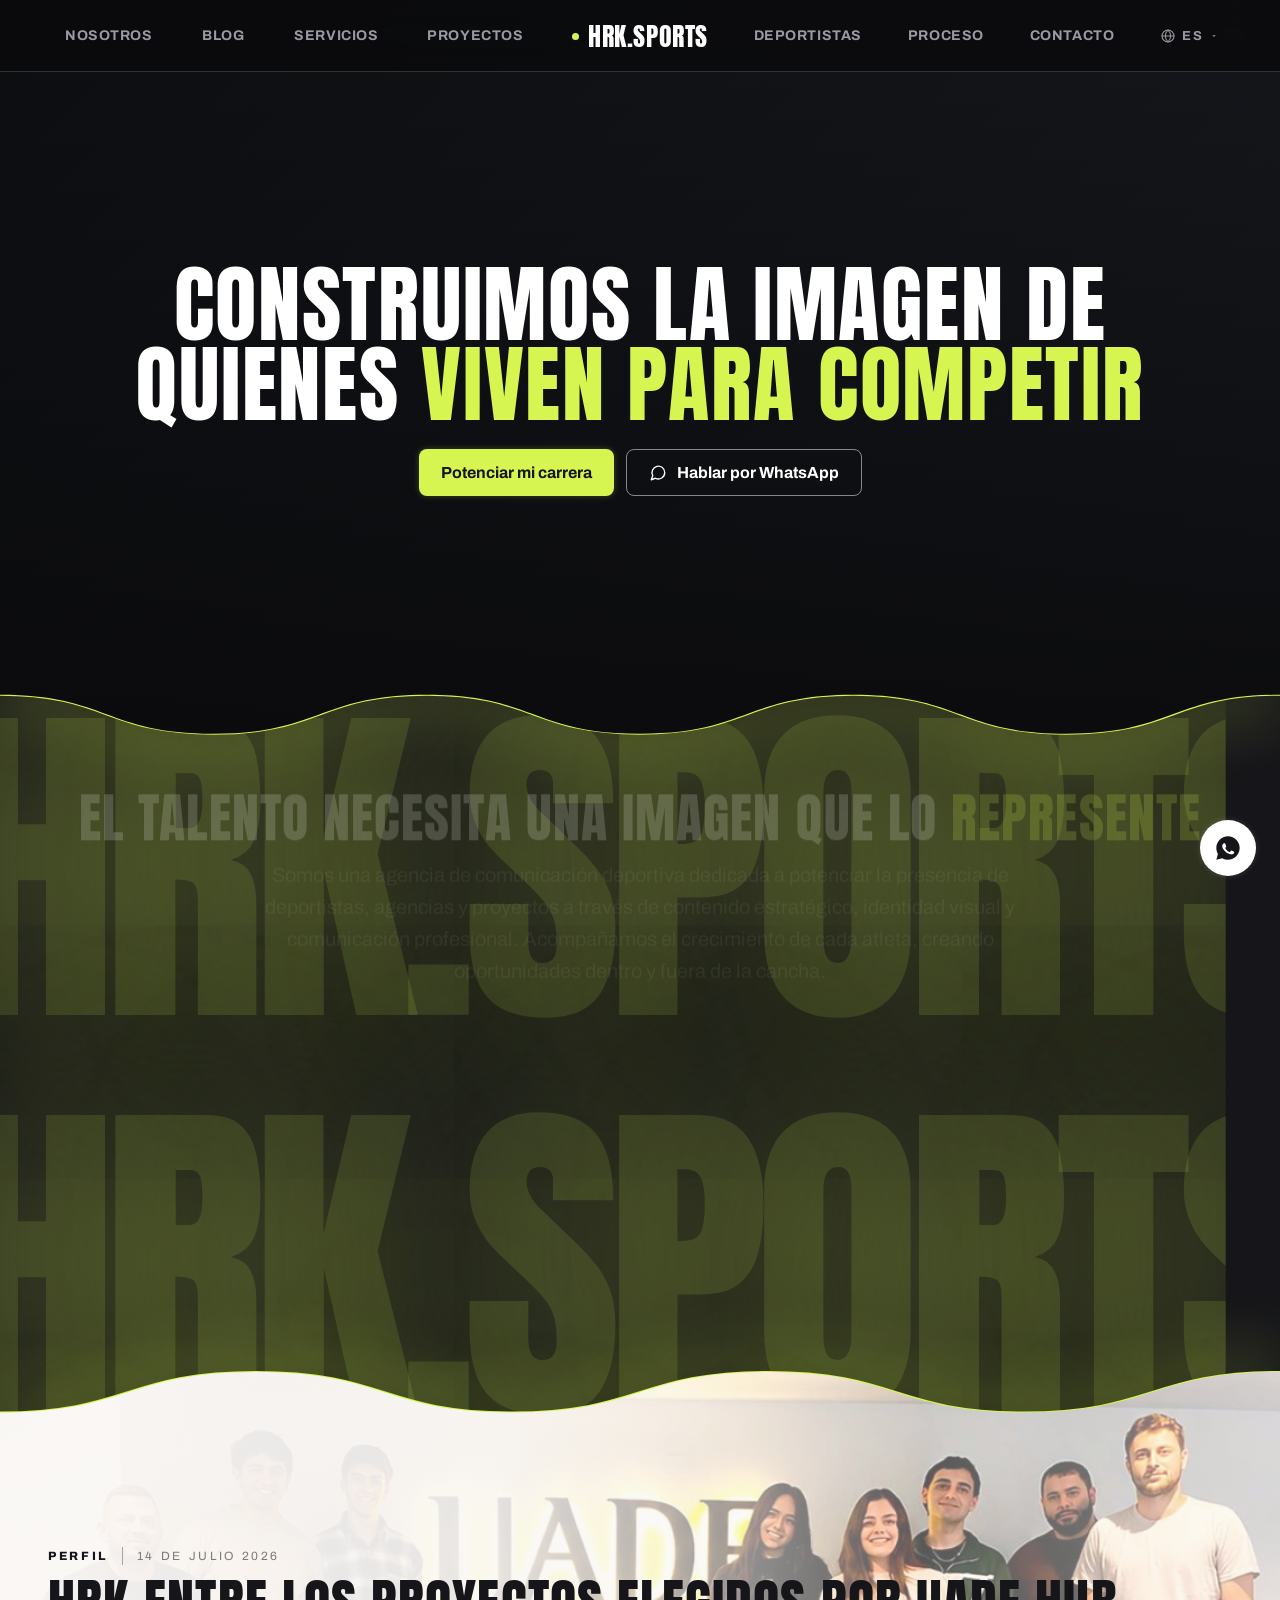
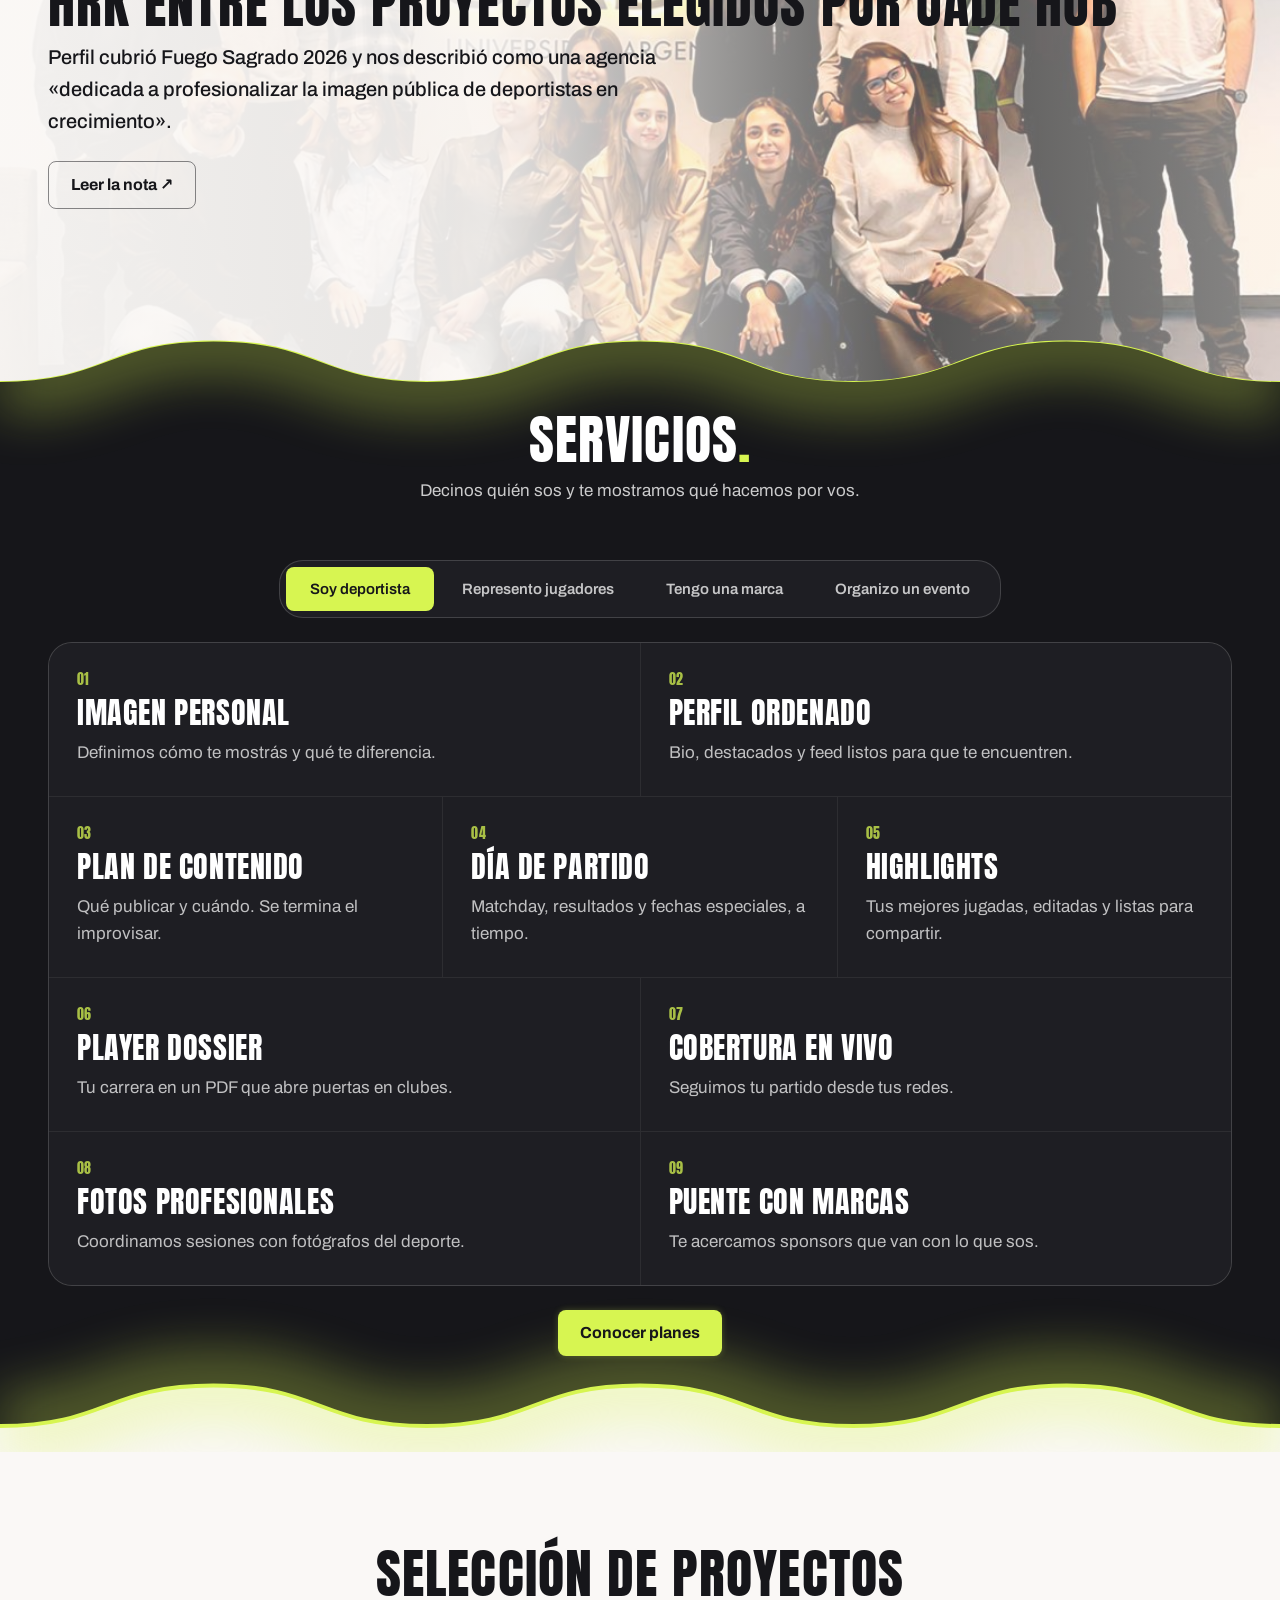
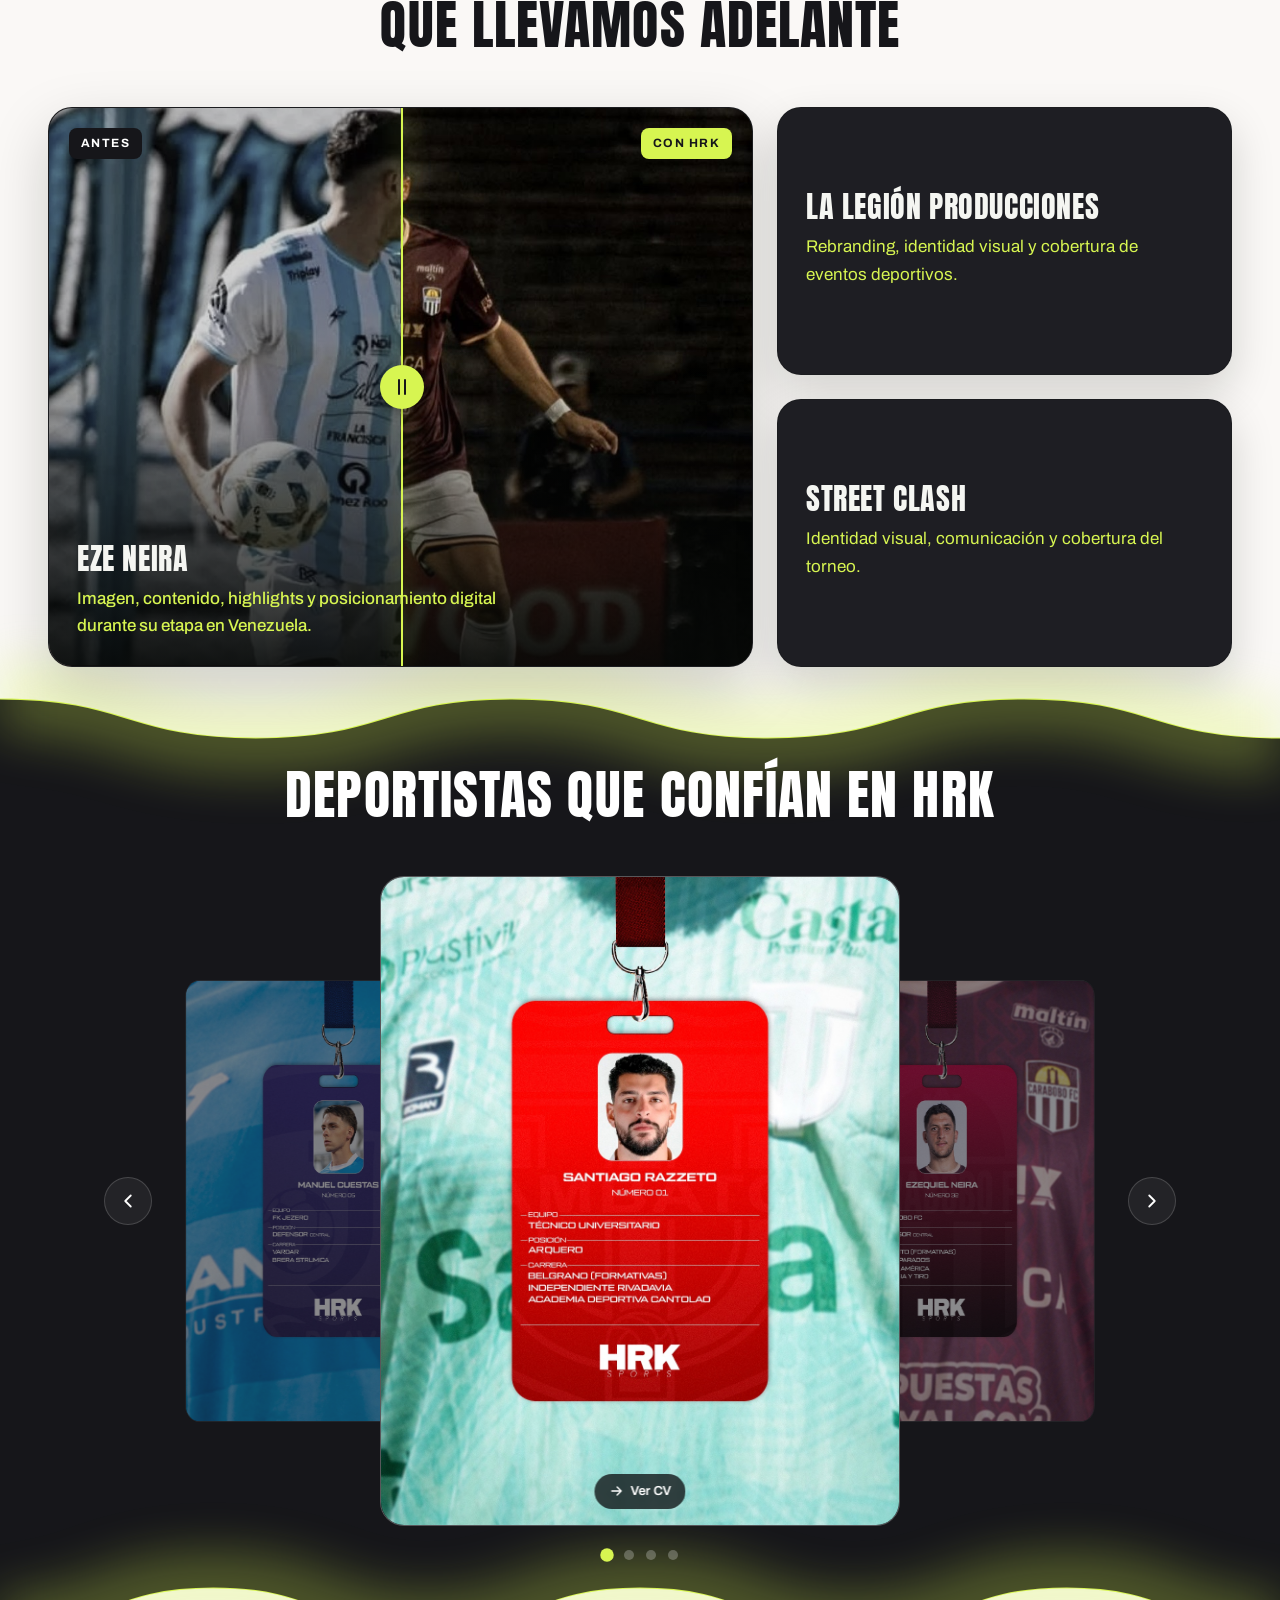
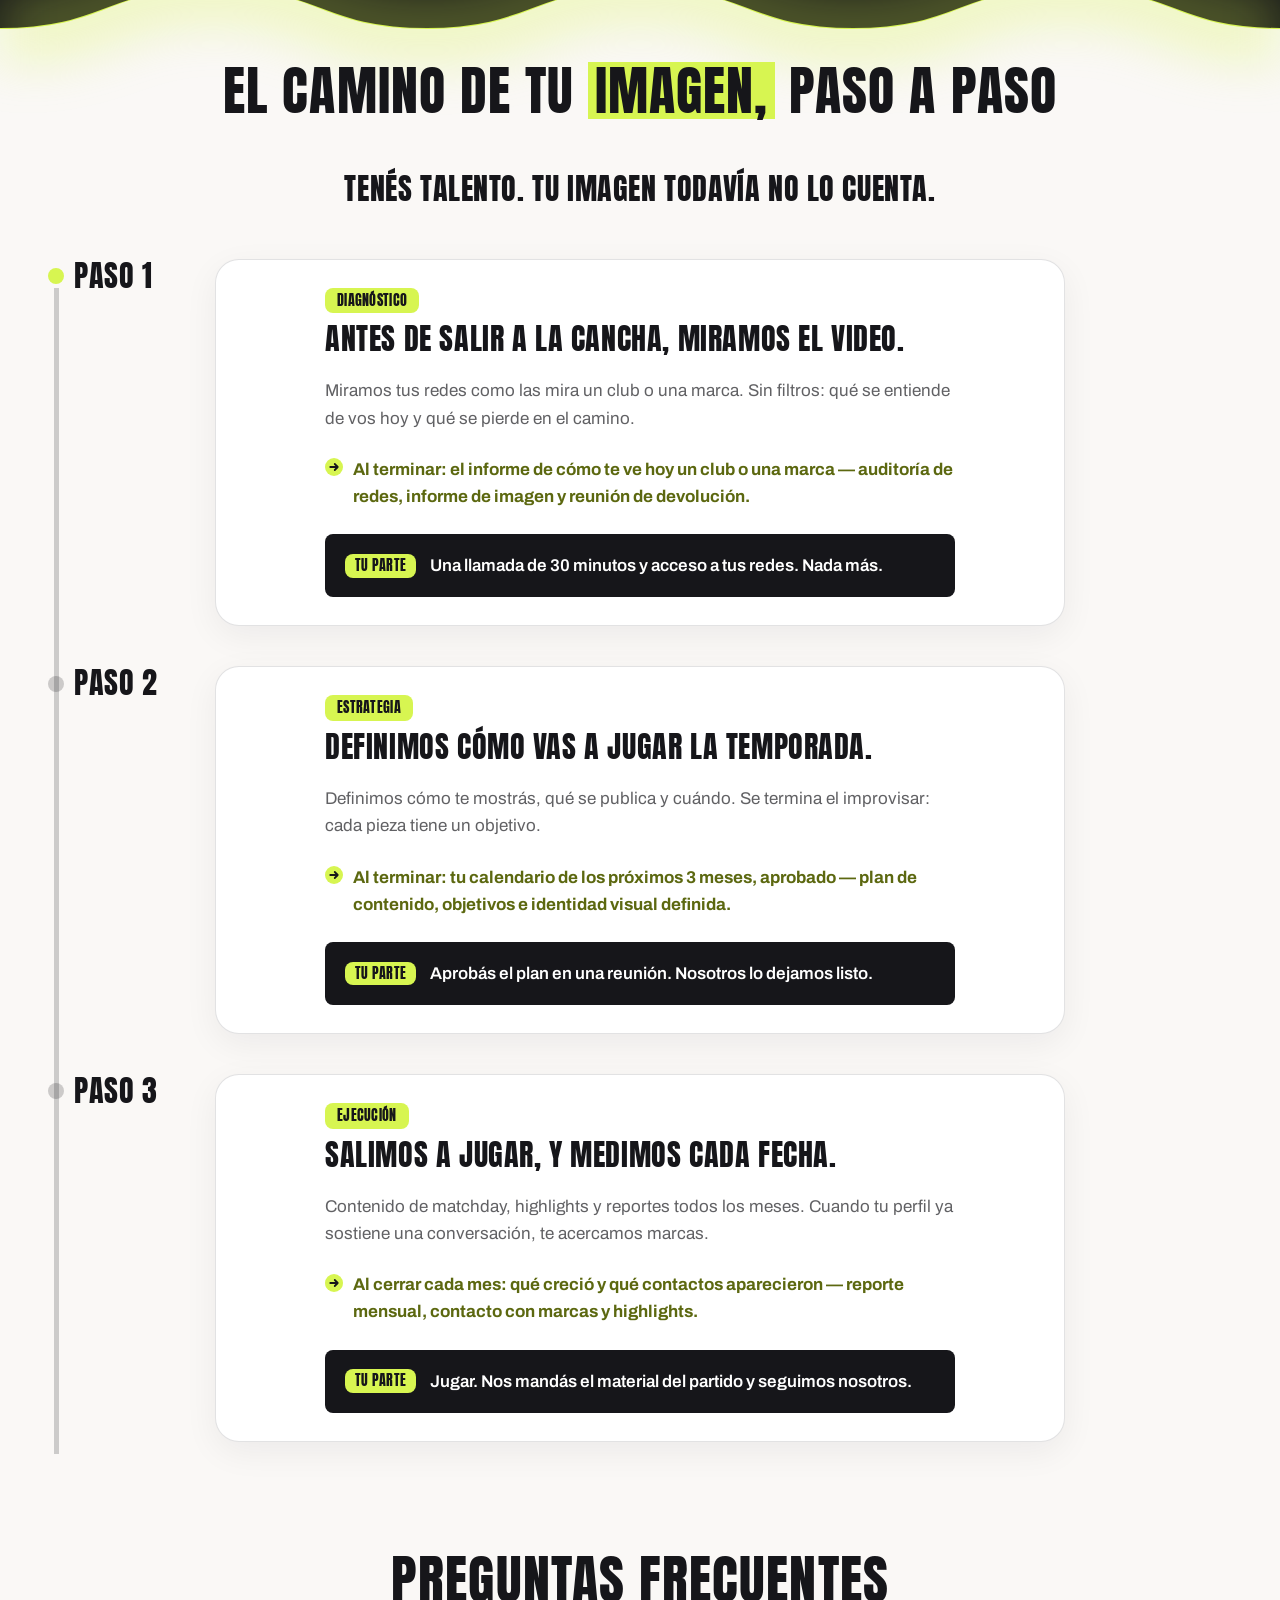
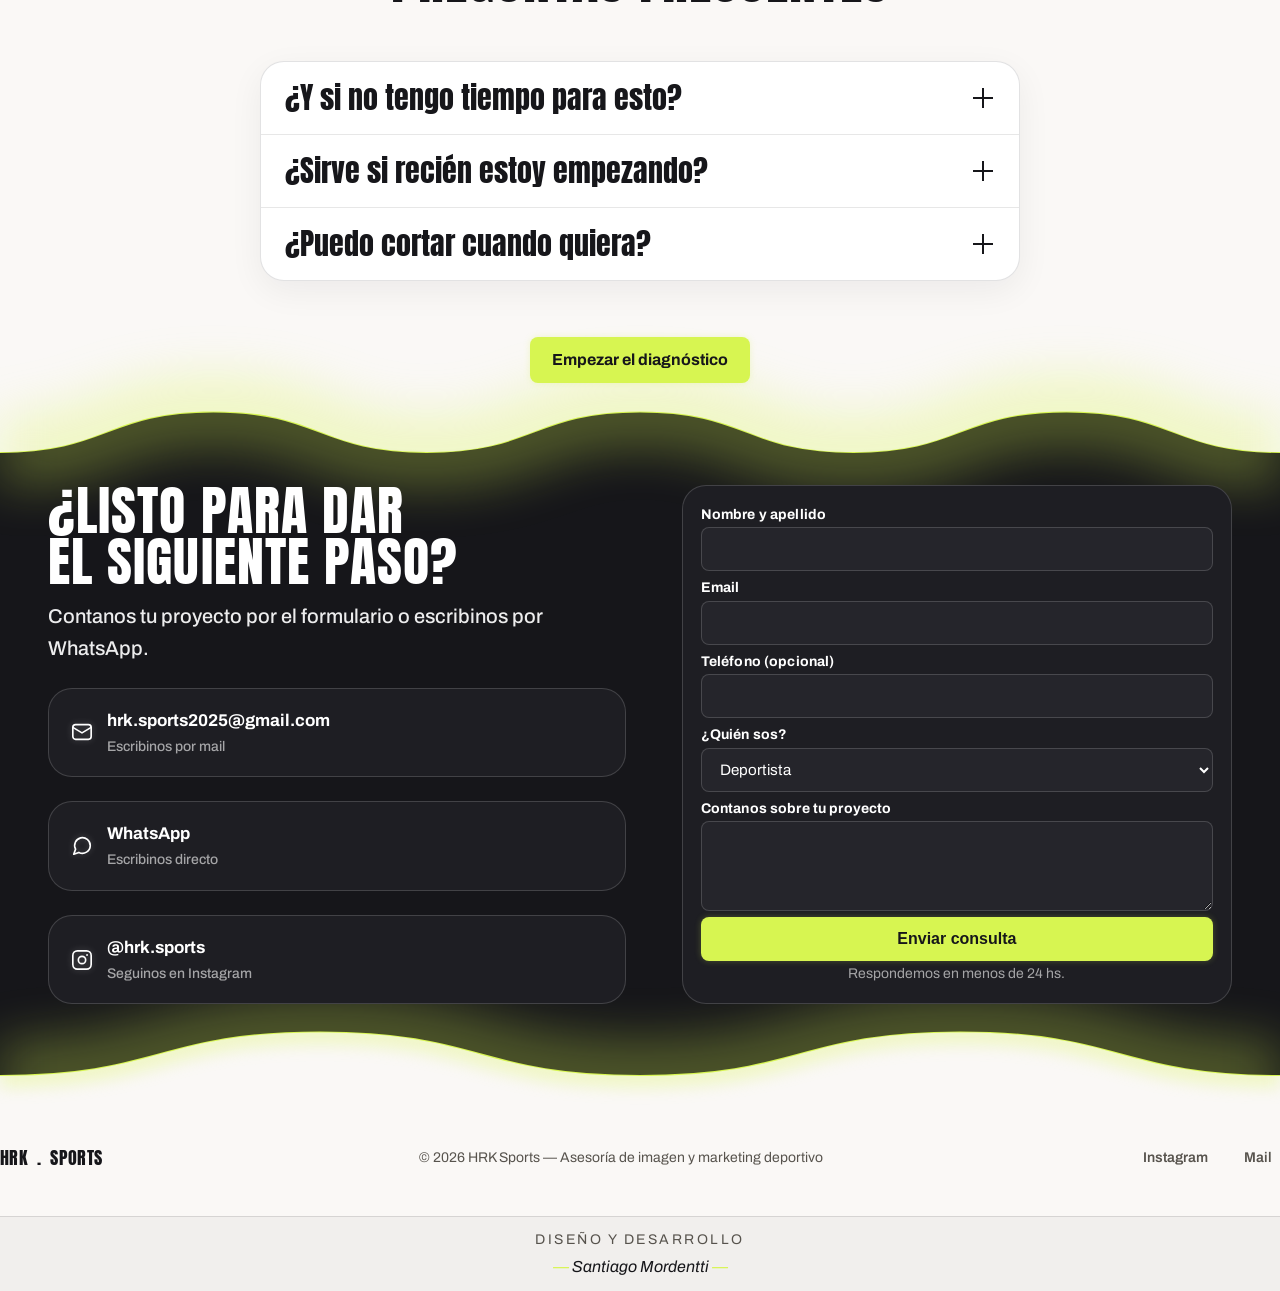
==== commit d88cb9e7: "index.html: reescribe .wave-glow — causa real era el <svg> sin height propio CAUSA REAL (confirmada," ====
--- a/index.html
+++ b/index.html
@@ -85,6 +85,11 @@
        Todo el efecto se deriva de estos dos números. */
     --glow-reach:160px;
     --glow-strength:.28;
+    /* Alto real de la franja de onda (.media-wave/.mosaic-wave) — única
+       fuente de verdad, también usada por .wave-glow para que el brillo
+       mida EXACTAMENTE lo mismo que la onda que acompaña, en vez de dos
+       números que puedan desincronizarse. */
+    --wave-h:90px;
     --accent-glow:0 0 8px rgba(215,245,81,.45);
     --glow-hover:0 0 8px rgba(255,255,255,.2);
     --glow-primary-rest:0 0 6px rgba(255,255,255,.14);
@@ -231,7 +236,11 @@
     --glow-strength:.10;
     --wave-mask-top:url("data:image/svg+xml,%3Csvg%20xmlns='http://www.w3.org/2000/svg'%20viewBox='0%200%201440%20120'%20preserveAspectRatio='none'%3E%3Cpath%20d='M0,33%20C120,33%20120,85%20240,85%20C360,85%20360,33%20480,33%20C600,33%20600,85%20720,85%20C840,85%20840,33%20960,33%20C1080,33%201080,85%201200,85%20C1320,85%201320,33%201440,33%20L1440,120%20L0,120%20Z'%20fill='white'/%3E%3C/svg%3E");
     --wave-mask-bottom:url("data:image/svg+xml,%3Csvg%20xmlns='http://www.w3.org/2000/svg'%20viewBox='0%200%201440%20120'%20preserveAspectRatio='none'%3E%3Cpath%20d='M0,86%20C144,86%20144,32%20288,32%20C432,32%20432,86%20576,86%20C720,86%20720,32%20864,32%20C1008,32%201008,86%201152,86%20C1296,86%201296,32%201440,32%20L1440,0%20L0,0%20Z'%20fill='white'/%3E%3C/svg%3E");
-    position:relative;z-index:1;overflow:hidden;
+    /* overflow-x:clip (no overflow:hidden): deja que el blur del
+       resplandor —ahora correctamente dimensionado— pinte por fuera del
+       borde de la sección sin crear scroll horizontal; overflow-y:visible
+       en el eje donde ese blur necesita salirse. */
+    position:relative;z-index:1;overflow-x:clip;overflow-y:visible;
     margin-top:-90px;
     -webkit-mask-image:var(--wave-mask-top),linear-gradient(#000,#000),var(--wave-mask-bottom);
     -webkit-mask-size:100% 90px,100% calc(100% - 180px),100% 90px;
@@ -311,7 +320,7 @@
      La línea lima que calca el mismo path se agrega aparte, encima de todo. */
   .mosaic-services{
     --wave-mask-top:url("data:image/svg+xml,%3Csvg%20xmlns='http://www.w3.org/2000/svg'%20viewBox='0%200%201440%20120'%20preserveAspectRatio='none'%3E%3Cpath%20d='M0,84%20C120,84%20120,30%20240,30%20C360,30%20360,84%20480,84%20C600,84%20600,30%20720,30%20C840,30%20840,84%20960,84%20C1080,84%201080,30%201200,30%20C1320,30%201320,84%201440,84%20L1440,120%20L0,120%20Z'%20fill='white'/%3E%3C/svg%3E");
-    position:relative;overflow:hidden;background:var(--bg);color:#fff;padding:var(--space-section) 0;
+    position:relative;overflow-x:clip;overflow-y:visible;background:var(--bg);color:#fff;padding:var(--space-section) 0;
     margin-top:-90px;
     -webkit-mask-image:var(--wave-mask-top),linear-gradient(#000,#000);
     -webkit-mask-size:100% 90px,100% calc(100% - 90px);
@@ -333,11 +342,10 @@
      coordenadas y preserveAspectRatio, para que calce perfecto) y la onda
      de cierre de abajo (Servicios → Trabajos, que sí sigue rellena porque
      Trabajos es un color plano y no hay fondo detrás que se filtre). */
-  .mosaic-wave{position:absolute;left:0;width:100%;height:90px;z-index:4;pointer-events:none;display:block}
+  .mosaic-wave{position:absolute;left:0;width:100%;height:var(--wave-h);z-index:4;pointer-events:none;display:block}
   .mosaic-wave svg{display:block;width:100%;height:100%}
   .mosaic-wave.top{top:-1px}
   .mosaic-wave.bottom{bottom:-1px}
-  @media(max-width:640px){.mosaic-wave{height:54px}}
   .mosaic-services-inner{position:relative;z-index:5;max-width:var(--container);margin-inline:auto;padding-inline:var(--container-pad)}
 
   .mosaic-head{text-align:center;margin-bottom:var(--space-block)}
@@ -409,7 +417,7 @@
     .mosaic-foot{margin-top:var(--space-tight)}
   }
   /* ---------- PROYECTOS ---------- */
-  .projects{position:relative;overflow:hidden;background:var(--bg-light);padding:var(--space-section) 0}
+  .projects{position:relative;overflow-x:clip;overflow-y:visible;background:var(--bg-light);padding:var(--space-section) 0}
   .projects-inner{position:relative;max-width:var(--container);margin-inline:auto;padding:0 var(--container-pad)}
   .projects-title{text-align:center;color:var(--bg);max-width:900px;margin-inline:auto}
 
@@ -480,7 +488,7 @@
   #deportistas{
     --wave-mask-top:url("data:image/svg+xml,%3Csvg%20xmlns='http://www.w3.org/2000/svg'%20viewBox='0%200%201440%20120'%20preserveAspectRatio='none'%3E%3Cpath%20d='M0,34%20C144,34%20144,86%20288,86%20C432,86%20432,34%20576,34%20C720,34%20720,86%20864,86%20C1008,86%201008,34%201152,34%20C1296,34%201296,86%201440,86%20L1440,120%20L0,120%20Z'%20fill='white'/%3E%3C/svg%3E");
     --wave-mask-bottom:url("data:image/svg+xml,%3Csvg%20xmlns='http://www.w3.org/2000/svg'%20viewBox='0%200%201440%20120'%20preserveAspectRatio='none'%3E%3Cpath%20d='M0,84%20C120,84%20120,30%20240,30%20C360,30%20360,84%20480,84%20C600,84%20600,30%20720,30%20C840,30%20840,84%20960,84%20C1080,84%201080,30%201200,30%20C1320,30%201320,84%201440,84%20L1440,0%20L0,0%20Z'%20fill='white'/%3E%3C/svg%3E");
-    position:relative;z-index:1;overflow:hidden;background:var(--bg);
+    position:relative;z-index:1;overflow-x:clip;overflow-y:visible;background:var(--bg);
     margin-top:-90px;
     -webkit-mask-image:var(--wave-mask-top),linear-gradient(#000,#000),var(--wave-mask-bottom);
     -webkit-mask-size:100% 90px,100% calc(100% - 180px),100% 90px;
@@ -608,7 +616,7 @@
     background:var(--bg-light);
     color:var(--proc-ink);
   }
-  .process,.faq-section{position:relative;overflow:hidden}
+  .process,.faq-section{position:relative;overflow-x:clip;overflow-y:visible}
   /* .process es el lado "revelado" de la onda que ahora recorta
      #deportistas (ver bloque DEPORTISTAS): no lleva mask propia, sólo se
      sube por arriba para quedar detrás de la franja transparente de
@@ -795,7 +803,7 @@
   #contacto{
     --wave-mask-top:url("data:image/svg+xml,%3Csvg%20xmlns='http://www.w3.org/2000/svg'%20viewBox='0%200%201440%20120'%20preserveAspectRatio='none'%3E%3Cpath%20d='M0,84%20C120,84%20120,30%20240,30%20C360,30%20360,84%20480,84%20C600,84%20600,30%20720,30%20C840,30%20840,84%20960,84%20C1080,84%201080,30%201200,30%20C1320,30%201320,84%201440,84%20L1440,120%20L0,120%20Z'%20fill='white'/%3E%3C/svg%3E");
     --wave-mask-bottom:url("data:image/svg+xml,%3Csvg%20xmlns='http://www.w3.org/2000/svg'%20viewBox='0%200%201440%20120'%20preserveAspectRatio='none'%3E%3Cpath%20d='M0,88%20C180,88%20180,30%20360,30%20C540,30%20540,88%20720,88%20C900,88%20900,30%201080,30%20C1260,30%201260,88%201440,88%20L1440,0%20L0,0%20Z'%20fill='white'/%3E%3C/svg%3E");
-    position:relative;z-index:1;overflow:hidden;background:var(--bg);
+    position:relative;z-index:1;overflow-x:clip;overflow-y:visible;background:var(--bg);
     margin-top:-90px;
     -webkit-mask-image:var(--wave-mask-top),linear-gradient(#000,#000),var(--wave-mask-bottom);
     -webkit-mask-size:100% 90px,100% calc(100% - 180px),100% 90px;
@@ -847,7 +855,7 @@
   /* Lado "revelado" de la onda de #contacto (ver bloque CONTACTO): sólo
      se sube por arriba para quedar detrás de su franja transparente,
      igual que .process con #deportistas. */
-  footer{position:relative;overflow:hidden;background:var(--bg-light);color:var(--bg);margin-top:-90px;z-index:0}
+  footer{position:relative;overflow-x:clip;overflow-y:visible;background:var(--bg-light);color:var(--bg);margin-top:-90px;z-index:0}
   @media(max-width:640px){footer{margin-top:-54px}}
   footer .wrap{position:relative;z-index:1}
   /* footer{padding:0} — el propio <footer> no tiene padding, y ahora que
@@ -901,11 +909,10 @@
   .whatsapp-float svg{width:28px;height:28px}
 
   /* Ondas montadas directamente sobre una franja con foto/video (sin banda plana intermedia) */
-  .media-wave{position:absolute;left:0;width:100%;height:90px;z-index:1;pointer-events:none;display:block}
+  .media-wave{position:absolute;left:0;width:100%;height:var(--wave-h);z-index:1;pointer-events:none;display:block}
   .media-wave svg{display:block;width:100%;height:100%}
   .media-wave.top{top:-1px}
   .media-wave.bottom{bottom:-1px}
-  @media(max-width:640px){.media-wave{height:54px}}
 
   /* ---------- RESPLANDOR DE ONDA ---------- */
   /* Sistema único: el resplandor vive DENTRO de la sección que le
@@ -942,7 +949,32 @@
      Cada sección pisa --glow-reach a un valor que se apaga por completo
      antes de su propio padding (medido con captura + muestreo de
      píxeles, no a ojo). */
-  .wave-glow{position:absolute;left:0;width:100%;z-index:0;pointer-events:none;display:block;overflow:visible}
+  /* .wave-glow replica la estructura de .media-wave al milímetro (mismo
+     height:var(--wave-h), mismo top:-1px/bottom:-1px, mismo svg
+     width:100%;height:100%) — antes el <svg> interno no tenía height
+     propio, así que con viewBox="0 0 1440 250" y preserveAspectRatio=
+     "none" el navegador le daba el alto por su RATIO INTRÍNSECO
+     (1440:250) contra el ancho real — a 320px de pantalla, eso medía
+     ~56px; a 2000px, ~347px — nunca los 250px del contenedor. El brillo
+     quedaba pegado arriba de esa caja alta, bien lejos de donde la
+     sección lo anclaba (bottom:0) y de la onda real: a 320px, ~194px
+     por encima de donde debía estar. No importaba cuánto se ajustara
+     --glow-reach o el padding de contenido: la propia caja del brillo
+     nunca medía lo que el CSS decía que medía.
+     Ahora el <svg> usa el MISMO viewBox que la onda real (0 0 1440 120,
+     no 0 0 1440 250) y el MISMO `d` — ni recalculado a mano para una
+     franja de 90px dentro de un lienzo de 250, ni con un `d:path()` por
+     media query para la versión de 54px (CSS `d` como propiedad no
+     tiene soporte en WebKit/Safari — confirmado con
+     CSS.supports('d','path(...)') devolviendo false, así que esa regla
+     no hacía nada ahí y la curva se quedaba con la forma de escritorio).
+     Con viewBox+preserveAspectRatio="none" escalando el mismo path que
+     ya usa la onda, el brillo se reforma solo en cualquier ancho, en
+     cualquier motor — sin JS, sin `d` por CSS. */
+  .wave-glow{position:absolute;left:0;width:100%;height:var(--wave-h);z-index:0;pointer-events:none;display:block;overflow:visible}
+  .wave-glow svg{display:block;width:100%;height:100%;overflow:visible}
+  .wave-glow.top{top:-1px}
+  .wave-glow.bottom{bottom:-1px}
   .wave-glow-path{fill:none;vector-effect:non-scaling-stroke;stroke-width:calc(var(--glow-reach) * .875);filter:blur(calc(var(--glow-reach) * .33))}
   .wave-glow-path--dark{stroke:rgba(215,245,81,var(--glow-strength));mix-blend-mode:screen}
   .wave-glow-path--light{stroke:rgba(215,245,81,var(--glow-strength));mix-blend-mode:multiply}
@@ -951,50 +983,21 @@
   @media(max-width:640px){
     #nosotros,#servicios,.projects,#deportistas,.process,.faq-section,#contacto{--glow-reach:55px}
     footer{--glow-reach:28px}
+    :root{--wave-h:54px}
   }
   /* #servicios NO tiene mask propia en su borde inferior — el límite con
      Proyectos lo simula .mosaic-wave.bottom, un hijo de #servicios con un
      path RELLENO (color de Proyectos, opaco) que tapa desde la curva
-     hasta el borde real de #servicios, con z-index:4. La curva real vive
-     DENTRO de la caja de #servicios, 25-67.5px por ENCIMA del borde
-     donde .projects arranca — no en el borde de .projects, a diferencia
-     del resto de las uniones.
-     Primer intento (descartado): anclar el resplandor claro dentro de
-     .projects y subirlo para alinearlo con la curva real. No funciona
-     aunque se saque el recorte de overflow: toda la franja entre la
-     curva y el borde de .projects queda cubierta por el relleno OPACO de
-     .mosaic-wave.bottom (z-index:4) sin importar en qué sección viva el
-     resplandor ni si tiene overflow:visible — un relleno sólido tapa
-     cualquier capa translúcida por debajo, sea de la sección que sea.
-     Solución real: el resplandor claro vive DENTRO de #servicios (junto
-     al oscuro), en el mismo punto exacto de la curva — mismo `d` que
-     serviciosBottomGlow, mismo contenedor bottom:0/height:250 — pero con
-     z-index:5 (por encima del relleno Y de la línea, ambos en 4) para
-     que el multiply sí tiña el parche en vez de quedar tapado por él, y
-     con clip-path limitado a la mitad de ABAJO de la curva (hasta el
-     borde real de #servicios) para que no le sume tinte claro encima al
-     lado oscuro, que ya tiene el suyo propio. */
+     hasta el borde real de #servicios, con z-index:4.
+     Solución: el resplandor claro vive DENTRO de #servicios (junto al
+     oscuro), en el mismo punto exacto de la curva — mismo `d` que
+     serviciosBottomGlow, mismo contenedor bottom:-1px/height:var(--wave-h)
+     — pero con z-index:5 (por encima del relleno Y de la línea, ambos
+     en 4) para que el multiply sí tiña el parche en vez de quedar
+     tapado por él, y con clip-path limitado a la mitad de ABAJO de la
+     curva (hasta el borde real de #servicios) para que no le sume tinte
+     claro encima al lado oscuro, que ya tiene el suyo propio. */
   #serviciosProjectsLightGlow{z-index:5}
-  /* La franja de la onda mide 54px en mobile en vez de 90 (escala .45 en
-     vez de .75 sobre el mismo viewBox 0..120) — la curva del resplandor
-     recalculada a esa escala. `d` como propiedad CSS permite este
-     override por breakpoint sin duplicar el <svg>. */
-  @media(max-width:640px){
-    #nosotrosTopGlow{d:path("M0,14.85 C120,14.85 120,38.25 240,38.25 C360,38.25 360,14.85 480,14.85 C600,14.85 600,38.25 720,38.25 C840,38.25 840,14.85 960,14.85 C1080,14.85 1080,38.25 1200,38.25 C1320,38.25 1320,14.85 1440,14.85")}
-    #nosotrosBottomGlow{d:path("M0,234.7 C144,234.7 144,210.4 288,210.4 C432,210.4 432,234.7 576,234.7 C720,234.7 720,210.4 864,210.4 C1008,210.4 1008,234.7 1152,234.7 C1296,234.7 1296,210.4 1440,210.4")}
-    #serviciosTopGlow{d:path("M0,37.8 C120,37.8 120,13.5 240,13.5 C360,13.5 360,37.8 480,37.8 C600,37.8 600,13.5 720,13.5 C840,13.5 840,37.8 960,37.8 C1080,37.8 1080,13.5 1200,13.5 C1320,13.5 1320,37.8 1440,37.8")}
-    #serviciosBottomGlow{d:path("M0,233.8 C120,233.8 120,209.5 240,209.5 C360,209.5 360,233.8 480,233.8 C600,233.8 600,209.5 720,209.5 C840,209.5 840,233.8 960,233.8 C1080,233.8 1080,209.5 1200,209.5 C1320,209.5 1320,233.8 1440,233.8")}
-    #servProjLightGlow{d:path("M0,233.8 C120,233.8 120,209.5 240,209.5 C360,209.5 360,233.8 480,233.8 C600,233.8 600,209.5 720,209.5 C840,209.5 840,233.8 960,233.8 C1080,233.8 1080,209.5 1200,209.5 C1320,209.5 1320,233.8 1440,233.8")}
-    #servProjLightClipPath{d:path("M0,233.8 C120,233.8 120,209.5 240,209.5 C360,209.5 360,233.8 480,233.8 C600,233.8 600,209.5 720,209.5 C840,209.5 840,233.8 960,233.8 C1080,233.8 1080,209.5 1200,209.5 C1320,209.5 1320,233.8 1440,233.8 L1440,250 L0,250 Z")}
-    #projectsBottomGlow{d:path("M0,211.3 C144,211.3 144,234.7 288,234.7 C432,234.7 432,211.3 576,211.3 C720,211.3 720,234.7 864,234.7 C1008,234.7 1008,211.3 1152,211.3 C1296,211.3 1296,234.7 1440,234.7")}
-    #deportistasTopGlow{d:path("M0,15.3 C144,15.3 144,38.7 288,38.7 C432,38.7 432,15.3 576,15.3 C720,15.3 720,38.7 864,38.7 C1008,38.7 1008,15.3 1152,15.3 C1296,15.3 1296,38.7 1440,38.7")}
-    #deportistasBottomGlow{d:path("M0,233.8 C120,233.8 120,209.5 240,209.5 C360,209.5 360,233.8 480,233.8 C600,233.8 600,209.5 720,209.5 C840,209.5 840,233.8 960,233.8 C1080,233.8 1080,209.5 1200,209.5 C1320,209.5 1320,233.8 1440,233.8")}
-    #procesoTopGlow{d:path("M0,37.8 C120,37.8 120,13.5 240,13.5 C360,13.5 360,37.8 480,37.8 C600,37.8 600,13.5 720,13.5 C840,13.5 840,37.8 960,37.8 C1080,37.8 1080,13.5 1200,13.5 C1320,13.5 1320,37.8 1440,37.8")}
-    #faqBottomGlow{d:path("M0,233.8 C120,233.8 120,209.5 240,209.5 C360,209.5 360,233.8 480,233.8 C600,233.8 600,209.5 720,209.5 C840,209.5 840,233.8 960,233.8 C1080,233.8 1080,209.5 1200,209.5 C1320,209.5 1320,233.8 1440,233.8")}
-    #contactoTopGlow{d:path("M0,37.8 C120,37.8 120,13.5 240,13.5 C360,13.5 360,37.8 480,37.8 C600,37.8 600,13.5 720,13.5 C840,13.5 840,37.8 960,37.8 C1080,37.8 1080,13.5 1200,13.5 C1320,13.5 1320,37.8 1440,37.8")}
-    #contactoBottomGlow{d:path("M0,235.6 C180,235.6 180,209.5 360,209.5 C540,209.5 540,235.6 720,235.6 C900,235.6 900,209.5 1080,209.5 C1260,209.5 1260,235.6 1440,235.6")}
-    #footerTopGlow{d:path("M0,39.6 C180,39.6 180,13.5 360,13.5 C540,13.5 540,39.6 720,39.6 C900,39.6 900,13.5 1080,13.5 C1260,13.5 1260,39.6 1440,39.6")}
-  }
 
   /* ---------- REVEAL ---------- */
   .reveal{opacity:0;transform:translateY(12px);transition:opacity .4s ease,transform .4s ease}
@@ -1152,14 +1155,14 @@
 
 <!-- ============ QUIÉNES SOMOS ============ -->
 <section id="nosotros" class="about">
-  <div class="wave-glow" style="top:0;height:250px" aria-hidden="true">
-    <svg viewBox="0 0 1440 250" preserveAspectRatio="none">
-      <path class="wave-glow-path wave-glow-path--dark" id="nosotrosTopGlow" d="M0,24.75 C120,24.75 120,63.75 240,63.75 C360,63.75 360,24.75 480,24.75 C600,24.75 600,63.75 720,63.75 C840,63.75 840,24.75 960,24.75 C1080,24.75 1080,63.75 1200,63.75 C1320,63.75 1320,24.75 1440,24.75"/>
+  <div class="wave-glow top" aria-hidden="true">
+    <svg viewBox="0 0 1440 120" preserveAspectRatio="none">
+      <path class="wave-glow-path wave-glow-path--dark" id="nosotrosTopGlow" d="M0,33 C120,33 120,85 240,85 C360,85 360,33 480,33 C600,33 600,85 720,85 C840,85 840,33 960,33 C1080,33 1080,85 1200,85 C1320,85 1320,33 1440,33"/>
     </svg>
   </div>
-  <div class="wave-glow" style="bottom:0;height:250px" aria-hidden="true">
-    <svg viewBox="0 0 1440 250" preserveAspectRatio="none">
-      <path class="wave-glow-path wave-glow-path--dark" id="nosotrosBottomGlow" d="M0,224.5 C144,224.5 144,184 288,184 C432,184 432,224.5 576,224.5 C720,224.5 720,184 864,184 C1008,184 1008,224.5 1152,224.5 C1296,224.5 1296,184 1440,184"/>
+  <div class="wave-glow bottom" aria-hidden="true">
+    <svg viewBox="0 0 1440 120" preserveAspectRatio="none">
+      <path class="wave-glow-path wave-glow-path--dark" id="nosotrosBottomGlow" d="M0,86 C144,86 144,32 288,32 C432,32 432,86 576,86 C720,86 720,32 864,32 C1008,32 1008,86 1152,86 C1296,86 1296,32 1440,32"/>
     </svg>
   </div>
   <div class="media-wave top" aria-hidden="true">
@@ -1248,14 +1251,14 @@
 <!-- El contenido (pestañas, tarjetas y CTA) se genera en JS desde SERVICES_DATA:
      ver el array SERVICES_DATA en el bloque de script "Mosaico de Servicios". -->
 <section id="servicios" class="mosaic-services">
-  <div class="wave-glow" style="top:0;height:250px" aria-hidden="true">
-    <svg viewBox="0 0 1440 250" preserveAspectRatio="none">
-      <path class="wave-glow-path wave-glow-path--dark" id="serviciosTopGlow" d="M0,63 C120,63 120,22.5 240,22.5 C360,22.5 360,63 480,63 C600,63 600,22.5 720,22.5 C840,22.5 840,63 960,63 C1080,63 1080,22.5 1200,22.5 C1320,22.5 1320,63 1440,63"/>
+  <div class="wave-glow top" aria-hidden="true">
+    <svg viewBox="0 0 1440 120" preserveAspectRatio="none">
+      <path class="wave-glow-path wave-glow-path--dark" id="serviciosTopGlow" d="M0,84 C120,84 120,30 240,30 C360,30 360,84 480,84 C600,84 600,30 720,30 C840,30 840,84 960,84 C1080,84 1080,30 1200,30 C1320,30 1320,84 1440,84"/>
     </svg>
   </div>
-  <div class="wave-glow" style="bottom:0;height:250px" aria-hidden="true">
-    <svg viewBox="0 0 1440 250" preserveAspectRatio="none">
-      <path class="wave-glow-path wave-glow-path--dark" id="serviciosBottomGlow" d="M0,223 C120,223 120,182.5 240,182.5 C360,182.5 360,223 480,223 C600,223 600,182.5 720,182.5 C840,182.5 840,223 960,223 C1080,223 1080,182.5 1200,182.5 C1320,182.5 1320,223 1440,223"/>
+  <div class="wave-glow bottom" aria-hidden="true">
+    <svg viewBox="0 0 1440 120" preserveAspectRatio="none">
+      <path class="wave-glow-path wave-glow-path--dark" id="serviciosBottomGlow" d="M0,84 C120,84 120,30 240,30 C360,30 360,84 480,84 C600,84 600,30 720,30 C840,30 840,84 960,84 C1080,84 1080,30 1200,30 C1320,30 1320,84 1440,84"/>
     </svg>
   </div>
   <!-- Mitad clara del mismo borde: mismo `d` que serviciosBottomGlow (el
@@ -1264,14 +1267,14 @@
        z-index:5 para pintarse por encima del relleno opaco de
        .mosaic-wave.bottom (z-index:4) y sí teñirlo, en vez de quedar
        tapada por él. -->
-  <div class="wave-glow" id="serviciosProjectsLightGlow" style="bottom:0;height:250px" aria-hidden="true">
-    <svg viewBox="0 0 1440 250" preserveAspectRatio="none">
+  <div class="wave-glow bottom" id="serviciosProjectsLightGlow" aria-hidden="true">
+    <svg viewBox="0 0 1440 120" preserveAspectRatio="none">
       <defs>
         <clipPath id="servProjLightClip" clipPathUnits="userSpaceOnUse">
-          <path id="servProjLightClipPath" d="M0,223 C120,223 120,182.5 240,182.5 C360,182.5 360,223 480,223 C600,223 600,182.5 720,182.5 C840,182.5 840,223 960,223 C1080,223 1080,182.5 1200,182.5 C1320,182.5 1320,223 1440,223 L1440,250 L0,250 Z"/>
+          <path id="servProjLightClipPath" d="M0,84 C120,84 120,30 240,30 C360,30 360,84 480,84 C600,84 600,30 720,30 C840,30 840,84 960,84 C1080,84 1080,30 1200,30 C1320,30 1320,84 1440,84 L1440,120 L0,120 Z"/>
         </clipPath>
       </defs>
-      <path class="wave-glow-path wave-glow-path--light" id="servProjLightGlow" clip-path="url(#servProjLightClip)" d="M0,223 C120,223 120,182.5 240,182.5 C360,182.5 360,223 480,223 C600,223 600,182.5 720,182.5 C840,182.5 840,223 960,223 C1080,223 1080,182.5 1200,182.5 C1320,182.5 1320,223 1440,223"/>
+      <path class="wave-glow-path wave-glow-path--light" id="servProjLightGlow" clip-path="url(#servProjLightClip)" d="M0,84 C120,84 120,30 240,30 C360,30 360,84 480,84 C600,84 600,30 720,30 C840,30 840,84 960,84 C1080,84 1080,30 1200,30 C1320,30 1320,84 1440,84"/>
     </svg>
   </div>
   <!-- Sólo la línea: el recorte real de este borde lo hace el mask-image
@@ -1318,9 +1321,13 @@
      (ver el bloque "Proyectos" en el script). El comparador de Eze Neira
      queda como markup fijo por su interacción propia (arrastre). -->
 <section id="trabajo" class="projects">
-  <div class="wave-glow" style="bottom:0;height:250px" aria-hidden="true">
-    <svg viewBox="0 0 1440 250" preserveAspectRatio="none">
-      <path class="wave-glow-path wave-glow-path--light" id="projectsBottomGlow" d="M0,185.5 C144,185.5 144,224.5 288,224.5 C432,224.5 432,185.5 576,185.5 C720,185.5 720,224.5 864,224.5 C1008,224.5 1008,185.5 1152,185.5 C1296,185.5 1296,224.5 1440,224.5"/>
+  <!-- Proyectos no tiene mask ni onda propia en su borde inferior: la
+       curva real es la del borde SUPERIOR de #deportistas (su propio
+       mask + margin-top negativo), así que este resplandor copia el
+       mismo `d` que deportistasTopGlow, no uno calculado aparte. -->
+  <div class="wave-glow bottom" aria-hidden="true">
+    <svg viewBox="0 0 1440 120" preserveAspectRatio="none">
+      <path class="wave-glow-path wave-glow-path--light" id="projectsBottomGlow" d="M0,34 C144,34 144,86 288,86 C432,86 432,34 576,34 C720,34 720,86 864,86 C1008,86 1008,34 1152,34 C1296,34 1296,86 1440,86"/>
     </svg>
   </div>
   <div class="projects-inner">
@@ -1363,14 +1370,14 @@
       <path d="M0,84 C120,84 120,30 240,30 C360,30 360,84 480,84 C600,84 600,30 720,30 C840,30 840,84 960,84 C1080,84 1080,30 1200,30 C1320,30 1320,84 1440,84" fill="none" stroke="var(--accent)" stroke-width="4" vector-effect="non-scaling-stroke"/>
     </svg>
   </div>
-  <div class="wave-glow" style="top:0;height:250px" aria-hidden="true">
-    <svg viewBox="0 0 1440 250" preserveAspectRatio="none">
-      <path class="wave-glow-path wave-glow-path--dark" id="deportistasTopGlow" d="M0,25.5 C144,25.5 144,64.5 288,64.5 C432,64.5 432,25.5 576,25.5 C720,25.5 720,64.5 864,64.5 C1008,64.5 1008,25.5 1152,25.5 C1296,25.5 1296,64.5 1440,64.5"/>
+  <div class="wave-glow top" aria-hidden="true">
+    <svg viewBox="0 0 1440 120" preserveAspectRatio="none">
+      <path class="wave-glow-path wave-glow-path--dark" id="deportistasTopGlow" d="M0,34 C144,34 144,86 288,86 C432,86 432,34 576,34 C720,34 720,86 864,86 C1008,86 1008,34 1152,34 C1296,34 1296,86 1440,86"/>
     </svg>
   </div>
-  <div class="wave-glow" style="bottom:0;height:250px" aria-hidden="true">
-    <svg viewBox="0 0 1440 250" preserveAspectRatio="none">
-      <path class="wave-glow-path wave-glow-path--dark" id="deportistasBottomGlow" d="M0,223 C120,223 120,182.5 240,182.5 C360,182.5 360,223 480,223 C600,223 600,182.5 720,182.5 C840,182.5 840,223 960,223 C1080,223 1080,182.5 1200,182.5 C1320,182.5 1320,223 1440,223"/>
+  <div class="wave-glow bottom" aria-hidden="true">
+    <svg viewBox="0 0 1440 120" preserveAspectRatio="none">
+      <path class="wave-glow-path wave-glow-path--dark" id="deportistasBottomGlow" d="M0,84 C120,84 120,30 240,30 C360,30 360,84 480,84 C600,84 600,30 720,30 C840,30 840,84 960,84 C1080,84 1080,30 1200,30 C1320,30 1320,84 1440,84"/>
     </svg>
   </div>
   <div class="wrap">
@@ -1455,9 +1462,12 @@
 
 <!-- ============ PROCESO ============ -->
 <section id="proceso" class="process">
-  <div class="wave-glow" style="top:0;height:250px" aria-hidden="true">
-    <svg viewBox="0 0 1440 250" preserveAspectRatio="none">
-      <path class="wave-glow-path wave-glow-path--light" id="procesoTopGlow" d="M0,63 C120,63 120,22.5 240,22.5 C360,22.5 360,63 480,63 C600,63 600,22.5 720,22.5 C840,22.5 840,63 960,63 C1080,63 1080,22.5 1200,22.5 C1320,22.5 1320,63 1440,63"/>
+  <!-- Proceso no tiene mask ni onda propia en su borde superior: la
+       curva real es la del borde INFERIOR de #deportistas, así que
+       copia el mismo `d` que deportistasBottomGlow. -->
+  <div class="wave-glow top" aria-hidden="true">
+    <svg viewBox="0 0 1440 120" preserveAspectRatio="none">
+      <path class="wave-glow-path wave-glow-path--light" id="procesoTopGlow" d="M0,84 C120,84 120,30 240,30 C360,30 360,84 480,84 C600,84 600,30 720,30 C840,30 840,84 960,84 C1080,84 1080,30 1200,30 C1320,30 1320,84 1440,84"/>
     </svg>
   </div>
   <div class="wrap">
@@ -1576,9 +1586,12 @@
 
 <!-- ============ PREGUNTAS FRECUENTES ============ -->
 <section id="faq" class="faq-section">
-  <div class="wave-glow" style="bottom:0;height:250px" aria-hidden="true">
-    <svg viewBox="0 0 1440 250" preserveAspectRatio="none">
-      <path class="wave-glow-path wave-glow-path--light" id="faqBottomGlow" d="M0,223 C120,223 120,182.5 240,182.5 C360,182.5 360,223 480,223 C600,223 600,182.5 720,182.5 C840,182.5 840,223 960,223 C1080,223 1080,182.5 1200,182.5 C1320,182.5 1320,223 1440,223"/>
+  <!-- FAQ no tiene mask ni onda propia en su borde inferior: la curva
+       real es la del borde SUPERIOR de #contacto, así que copia el
+       mismo `d` que contactoTopGlow. -->
+  <div class="wave-glow bottom" aria-hidden="true">
+    <svg viewBox="0 0 1440 120" preserveAspectRatio="none">
+      <path class="wave-glow-path wave-glow-path--light" id="faqBottomGlow" d="M0,84 C120,84 120,30 240,30 C360,30 360,84 480,84 C600,84 600,30 720,30 C840,30 840,84 960,84 C1080,84 1080,30 1200,30 C1320,30 1320,84 1440,84"/>
     </svg>
   </div>
   <div class="wrap">
@@ -1644,14 +1657,14 @@
       <path d="M0,88 C180,88 180,30 360,30 C540,30 540,88 720,88 C900,88 900,30 1080,30 C1260,30 1260,88 1440,88" fill="none" stroke="var(--accent)" stroke-width="4" vector-effect="non-scaling-stroke"/>
     </svg>
   </div>
-  <div class="wave-glow" style="top:0;height:250px" aria-hidden="true">
-    <svg viewBox="0 0 1440 250" preserveAspectRatio="none">
-      <path class="wave-glow-path wave-glow-path--dark" id="contactoTopGlow" d="M0,63 C120,63 120,22.5 240,22.5 C360,22.5 360,63 480,63 C600,63 600,22.5 720,22.5 C840,22.5 840,63 960,63 C1080,63 1080,22.5 1200,22.5 C1320,22.5 1320,63 1440,63"/>
+  <div class="wave-glow top" aria-hidden="true">
+    <svg viewBox="0 0 1440 120" preserveAspectRatio="none">
+      <path class="wave-glow-path wave-glow-path--dark" id="contactoTopGlow" d="M0,84 C120,84 120,30 240,30 C360,30 360,84 480,84 C600,84 600,30 720,30 C840,30 840,84 960,84 C1080,84 1080,30 1200,30 C1320,30 1320,84 1440,84"/>
     </svg>
   </div>
-  <div class="wave-glow" style="bottom:0;height:250px" aria-hidden="true">
-    <svg viewBox="0 0 1440 250" preserveAspectRatio="none">
-      <path class="wave-glow-path wave-glow-path--dark" id="contactoBottomGlow" d="M0,226 C180,226 180,182.5 360,182.5 C540,182.5 540,226 720,226 C900,226 900,182.5 1080,182.5 C1260,182.5 1260,226 1440,226"/>
+  <div class="wave-glow bottom" aria-hidden="true">
+    <svg viewBox="0 0 1440 120" preserveAspectRatio="none">
+      <path class="wave-glow-path wave-glow-path--dark" id="contactoBottomGlow" d="M0,88 C180,88 180,30 360,30 C540,30 540,88 720,88 C900,88 900,30 1080,30 C1260,30 1260,88 1440,88"/>
     </svg>
   </div>
   <div class="wrap">
@@ -1725,9 +1738,12 @@
 </a>
 
 <footer>
-  <div class="wave-glow" style="top:0;height:120px" aria-hidden="true">
+  <!-- El pie no tiene mask ni onda propia en su borde superior: la curva
+       real es la del borde INFERIOR de #contacto, así que copia el
+       mismo `d` que contactoBottomGlow. -->
+  <div class="wave-glow top" aria-hidden="true">
     <svg viewBox="0 0 1440 120" preserveAspectRatio="none">
-      <path class="wave-glow-path wave-glow-path--light" id="footerTopGlow" d="M0,66 C180,66 180,22.5 360,22.5 C540,22.5 540,66 720,66 C900,66 900,22.5 1080,22.5 C1260,22.5 1260,66 1440,66"/>
+      <path class="wave-glow-path wave-glow-path--light" id="footerTopGlow" d="M0,88 C180,88 180,30 360,30 C540,30 540,88 720,88 C900,88 900,30 1080,30 C1260,30 1260,88 1440,88"/>
     </svg>
   </div>
   <div class="wrap foot">
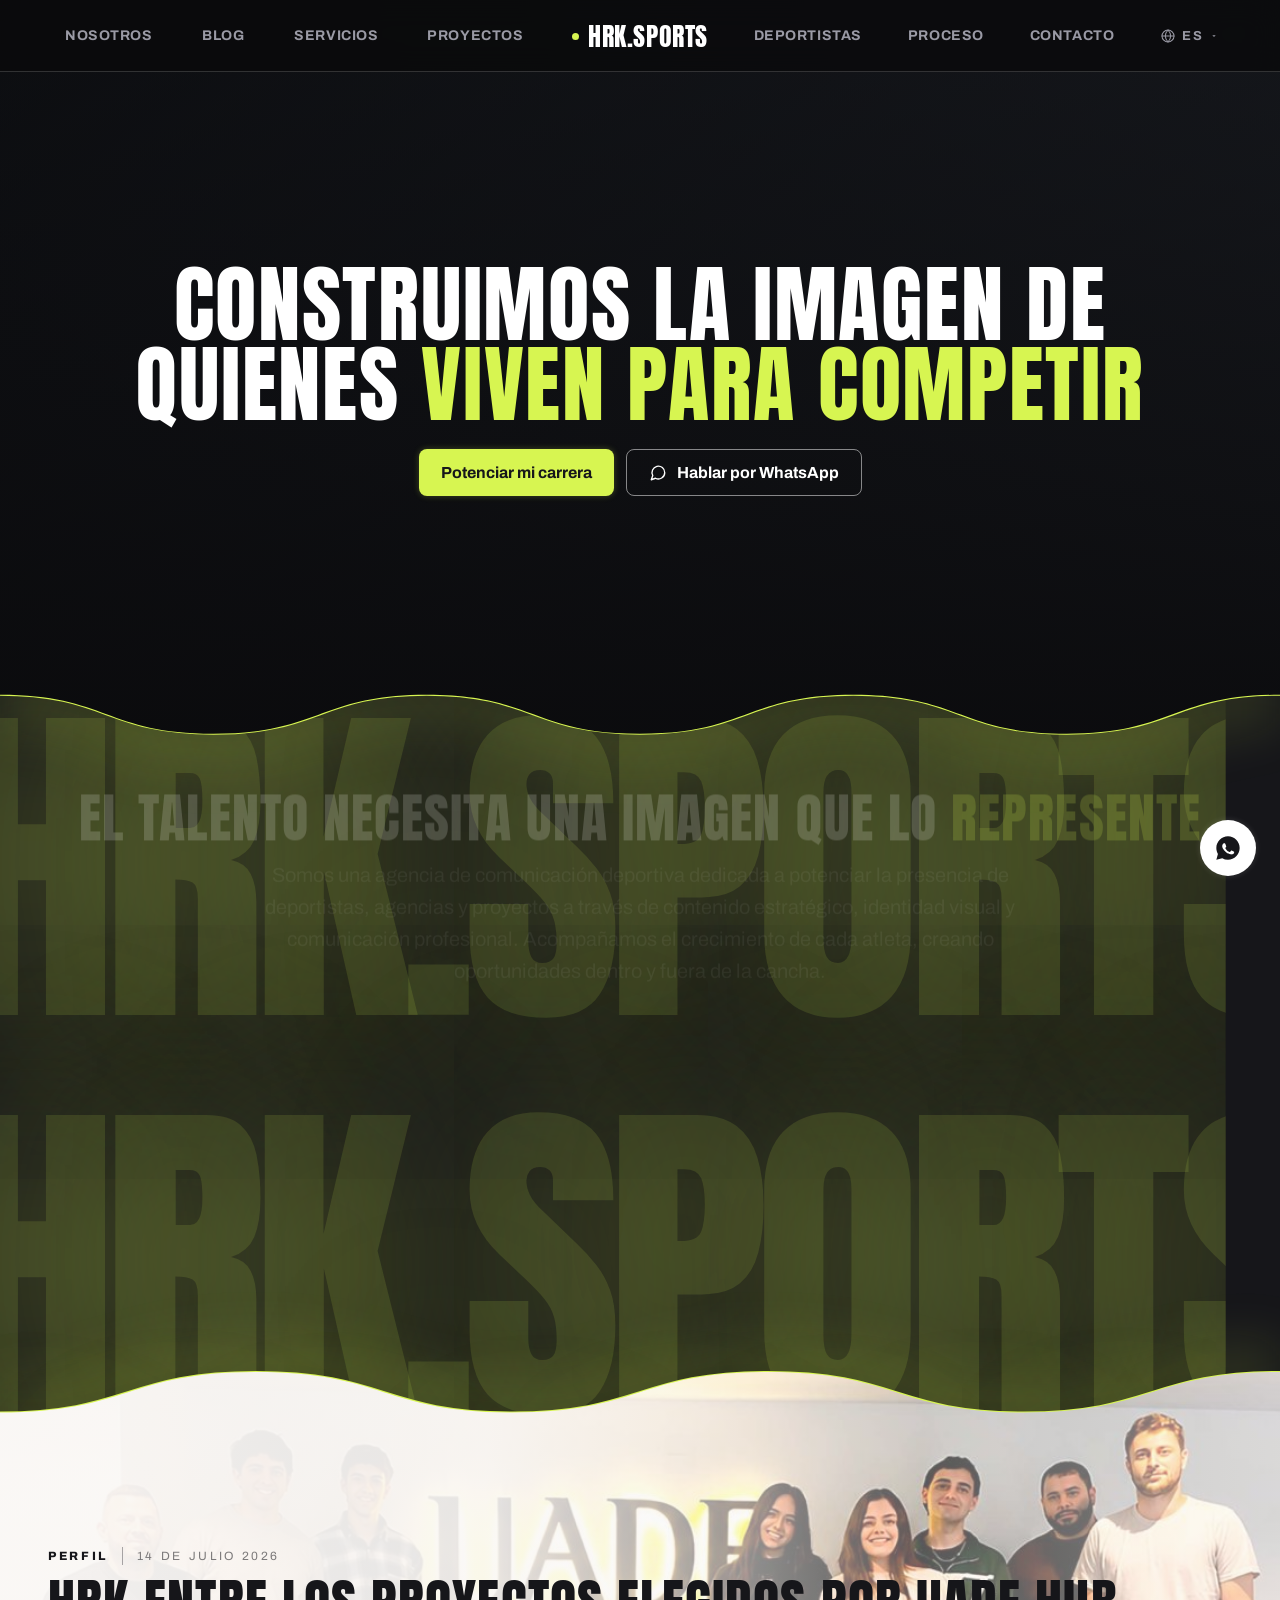
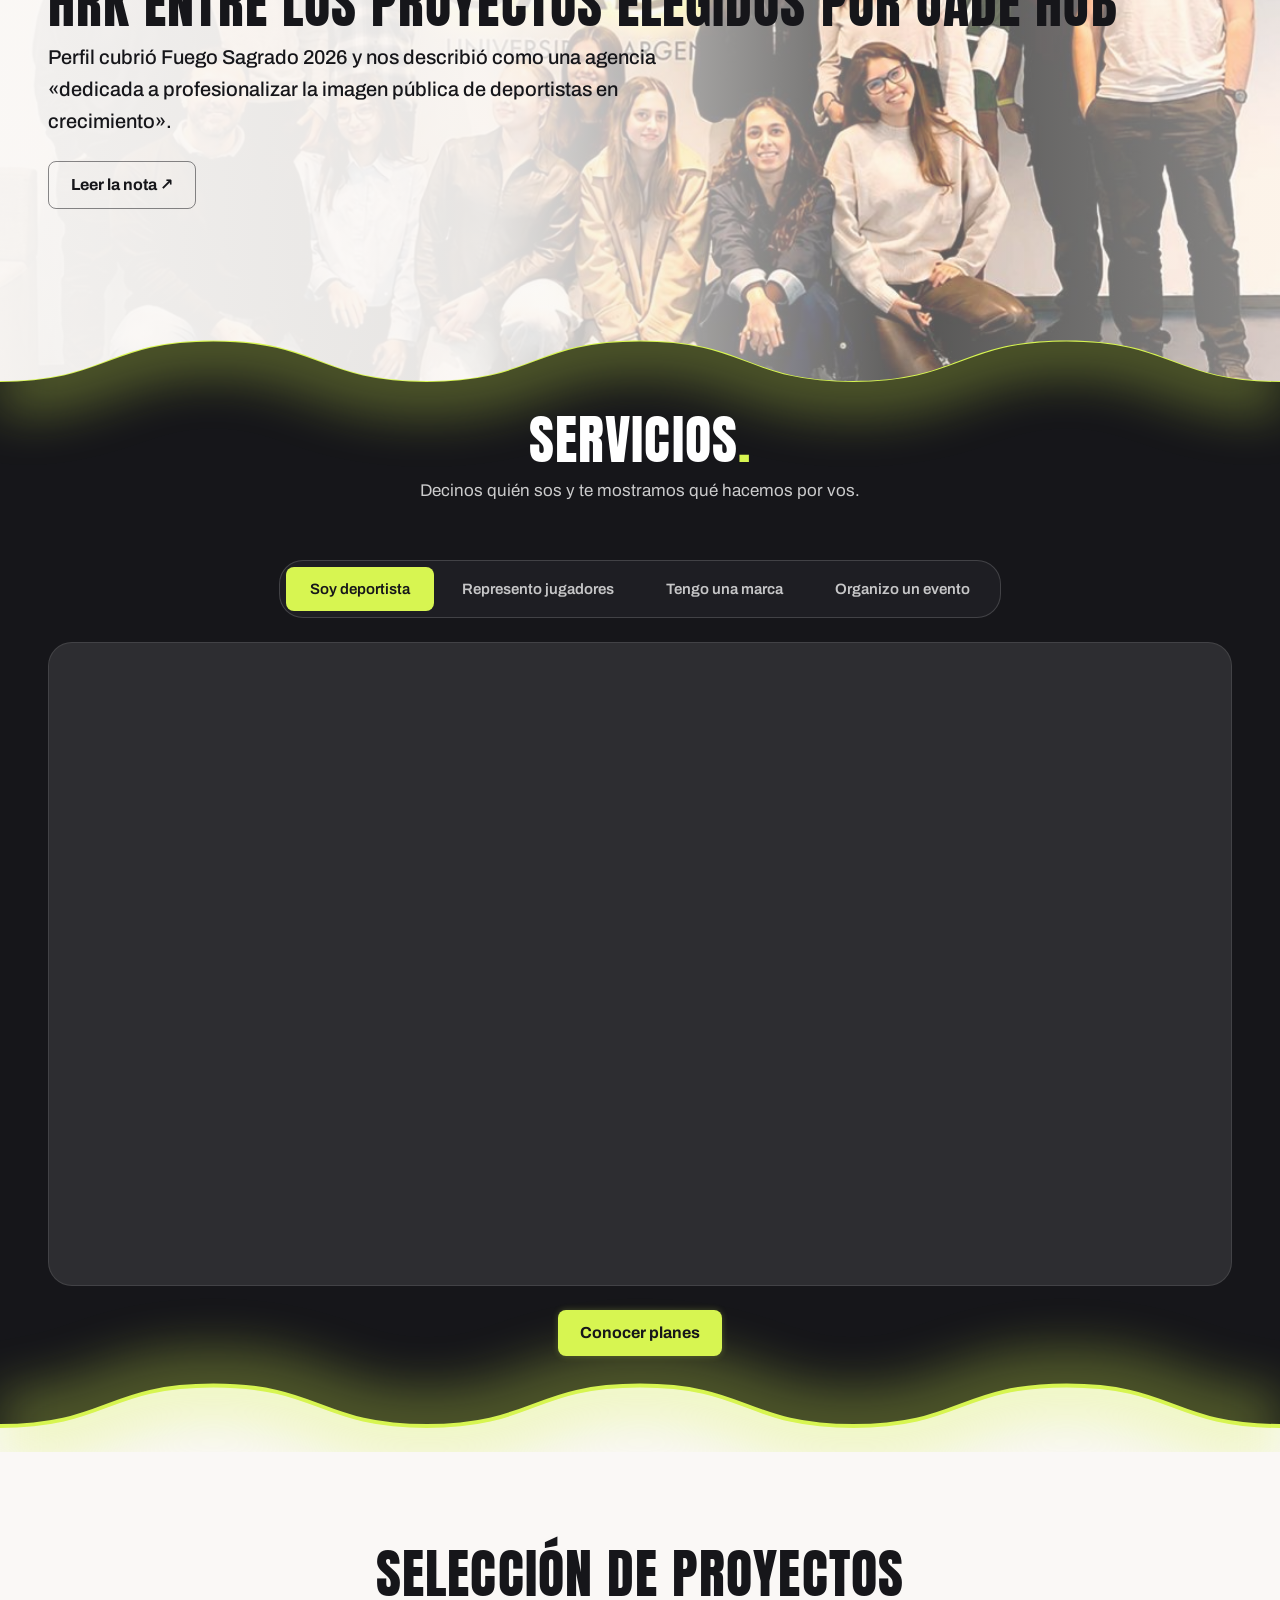
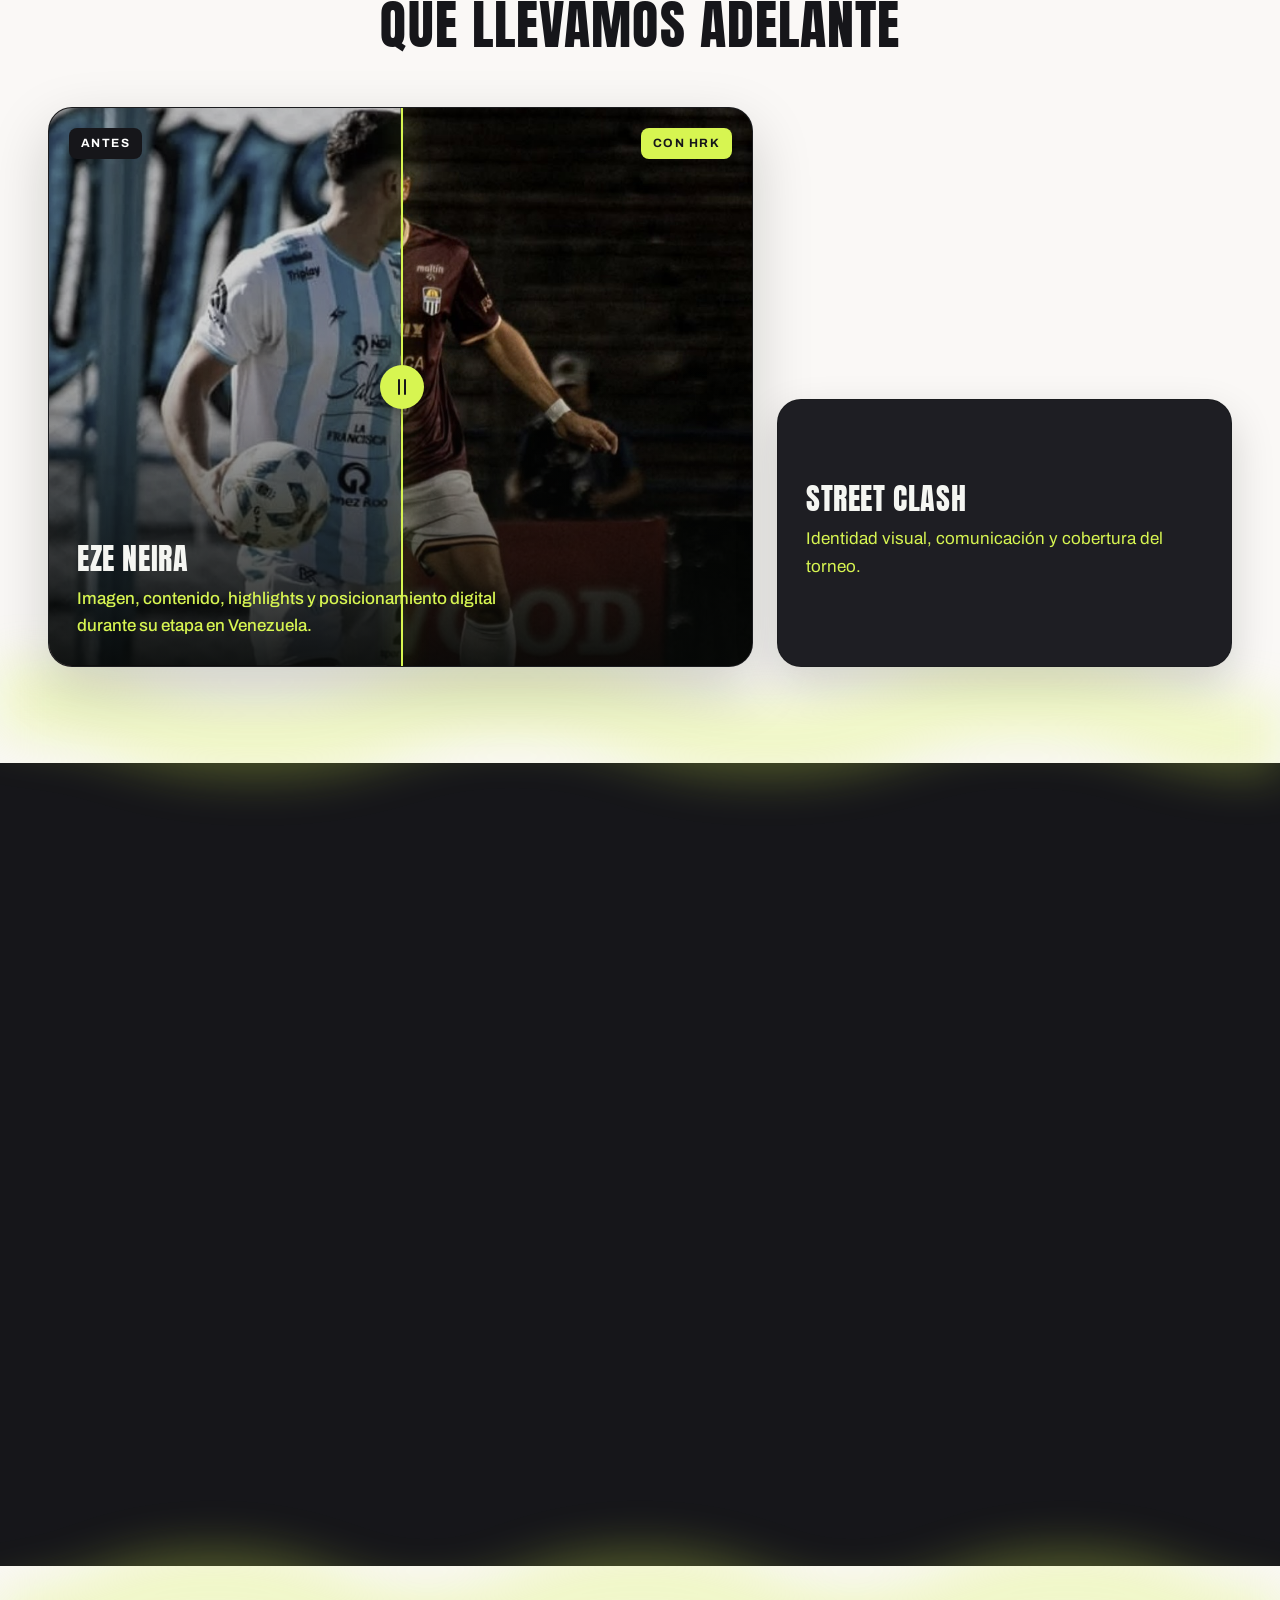
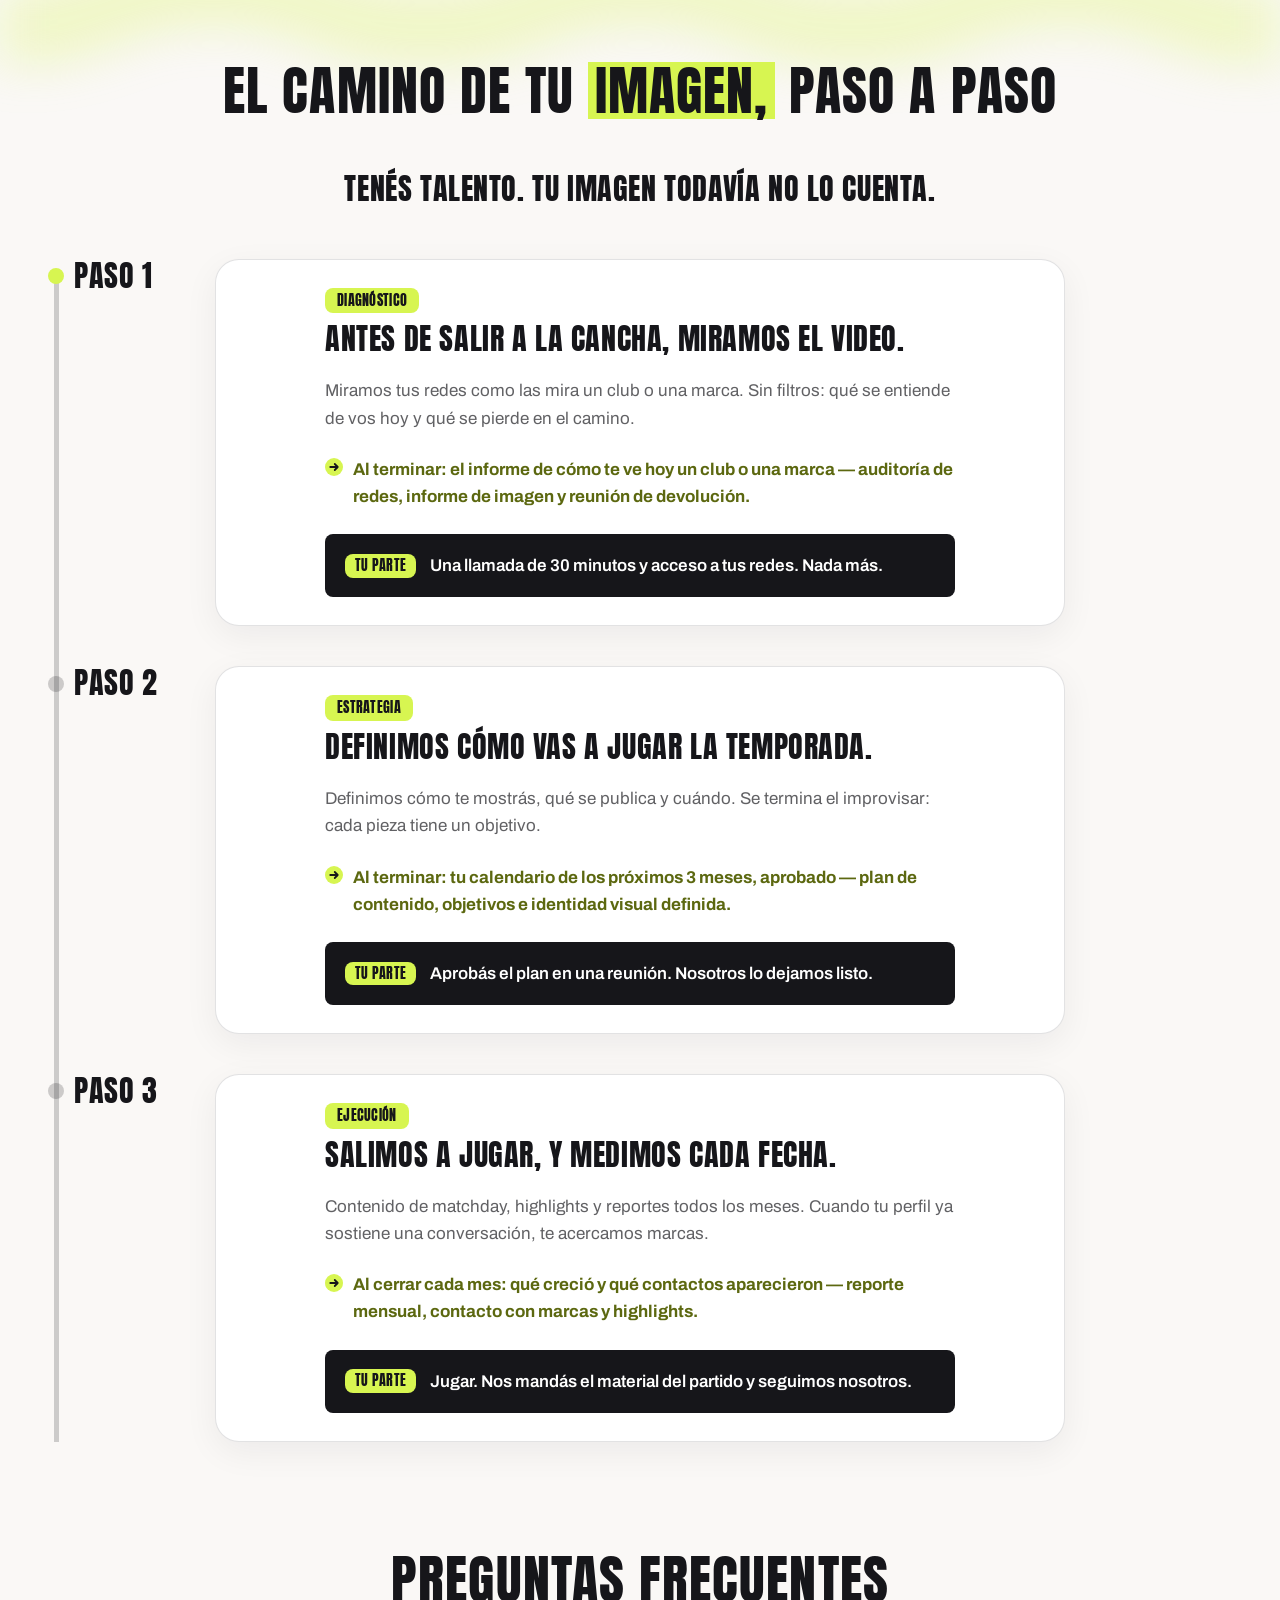
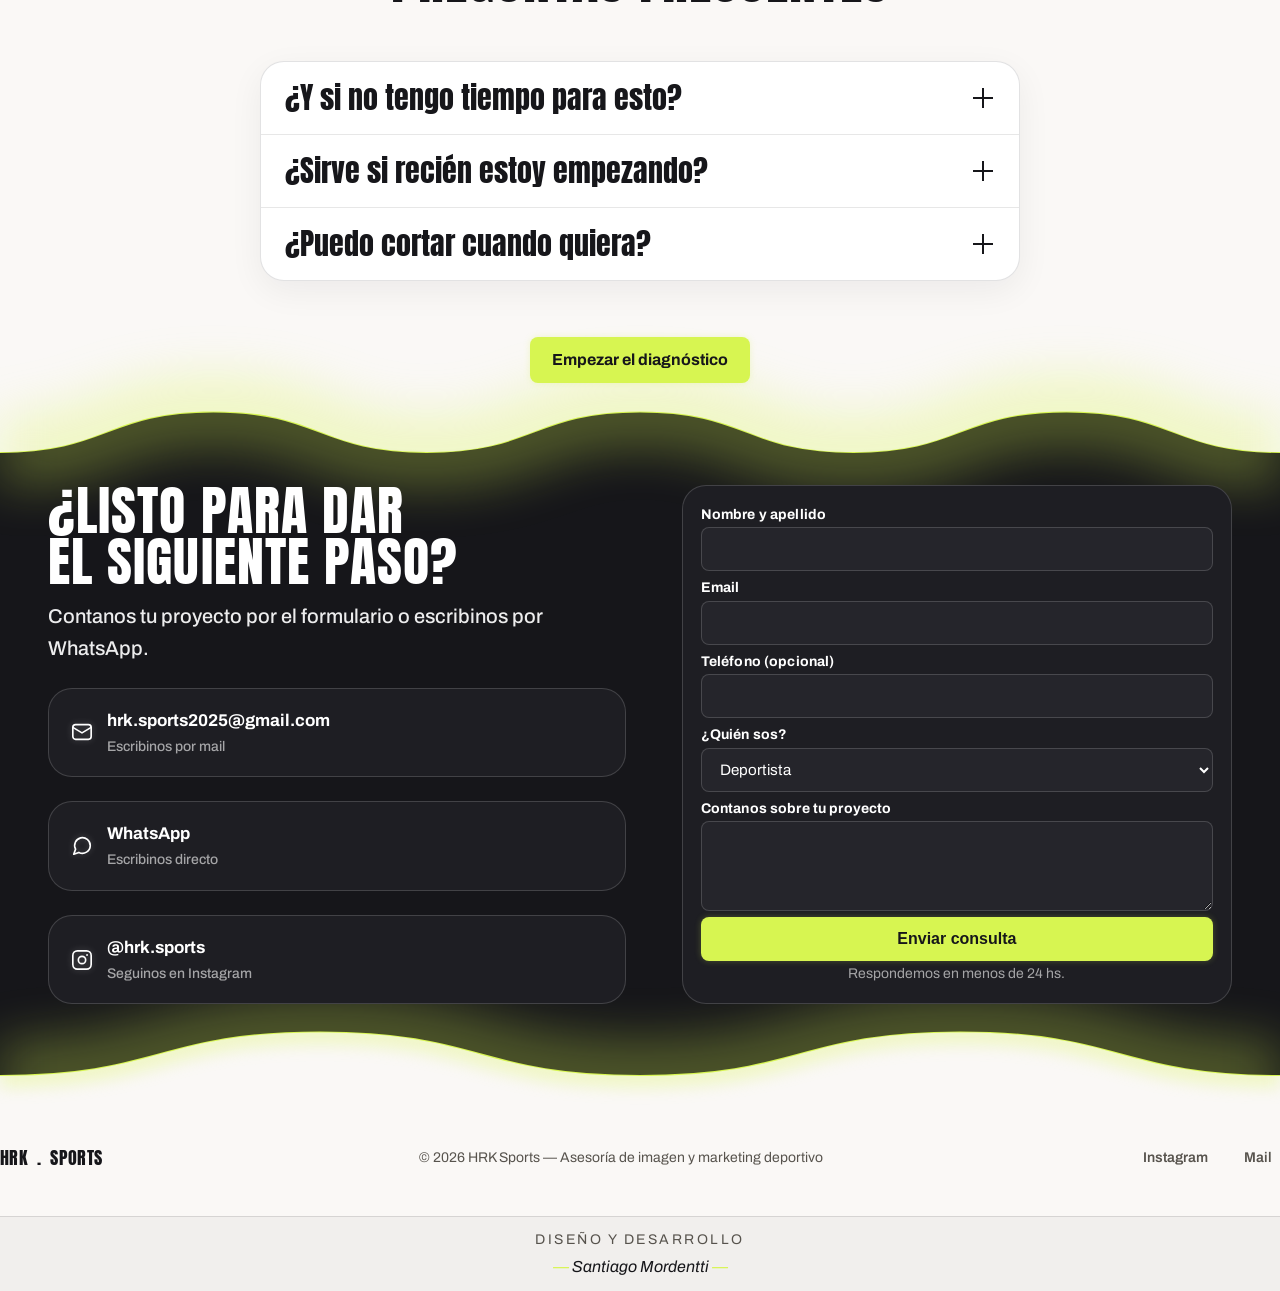
==== commit 887d9e76: "index.html: carrusel de Deportistas arranca en Neira Reordena las tarjetas del carrusel (eze, santi," ====
--- a/index.html
+++ b/index.html
@@ -1394,8 +1394,8 @@
       </button>
       <div class="carousel-viewport" id="athletesViewport" tabindex="0" role="group" aria-roledescription="carrusel" aria-label="Deportistas que confían en HRK">
         <!-- Instagram de cada jugador (va a vivir en su CV individual, no acá):
+             eze   → @ezeneira2
              santi → @santirazzeto_1
-             eze   → @ezeneira2
              axel  → @axel_abet
              manu  → @manuelcuestasp
 
@@ -1405,11 +1405,13 @@
              al <a> correspondiente; el CSS y el JS del carrusel no se
              tocan, ya saben mostrar la señal y activar el enlace solo
              cuando esa tarjeta está centrada y quieta, y ya la ocultan
-             cuando data-cv-url no está. -->
+             cuando data-cv-url no está. El orden de las tarjetas en este
+             <ul> es el orden del carrusel: la primera (data-index="0")
+             es la que arranca centrada (current = 0 en el JS). -->
         <ul class="carousel-track" id="athletesTrack">
           <li class="carousel-slide" data-index="0">
-            <a class="carousel-slide-link" data-cv-url="/cv/santiago-razzeto" aria-label="Ver el CV de Santiago Razzeto">
-              <img src="assets/santi.jpg" alt="Credencial de Santiago Razzeto, número 01, arquero de Técnico Universitario" loading="lazy" width="1080" height="1350">
+            <a class="carousel-slide-link" data-cv-url="/cv/ezequiel-neira" aria-label="Ver el CV de Ezequiel Neira">
+              <img src="assets/eze.jpg" alt="Credencial de Ezequiel Neira, número 32, defensor central de Carabobo FC" loading="lazy" width="1080" height="1350">
               <span class="carousel-cv-badge" aria-hidden="true">
                 <svg viewBox="0 0 24 24" fill="none" stroke="currentColor" stroke-width="2" stroke-linecap="round" stroke-linejoin="round"><path d="M5 12h14M13 6l6 6-6 6"/></svg>
                 <span>Ver CV</span>
@@ -1417,8 +1419,8 @@
             </a>
           </li>
           <li class="carousel-slide" data-index="1">
-            <a class="carousel-slide-link" data-cv-url="/cv/ezequiel-neira" aria-label="Ver el CV de Ezequiel Neira">
-              <img src="assets/eze.jpg" alt="Credencial de Ezequiel Neira, número 32, defensor central de Carabobo FC" loading="lazy" width="1080" height="1350">
+            <a class="carousel-slide-link" data-cv-url="/cv/santiago-razzeto" aria-label="Ver el CV de Santiago Razzeto">
+              <img src="assets/santi.jpg" alt="Credencial de Santiago Razzeto, número 01, arquero de Técnico Universitario" loading="lazy" width="1080" height="1350">
               <span class="carousel-cv-badge" aria-hidden="true">
                 <svg viewBox="0 0 24 24" fill="none" stroke="currentColor" stroke-width="2" stroke-linecap="round" stroke-linejoin="round"><path d="M5 12h14M13 6l6 6-6 6"/></svg>
                 <span>Ver CV</span>
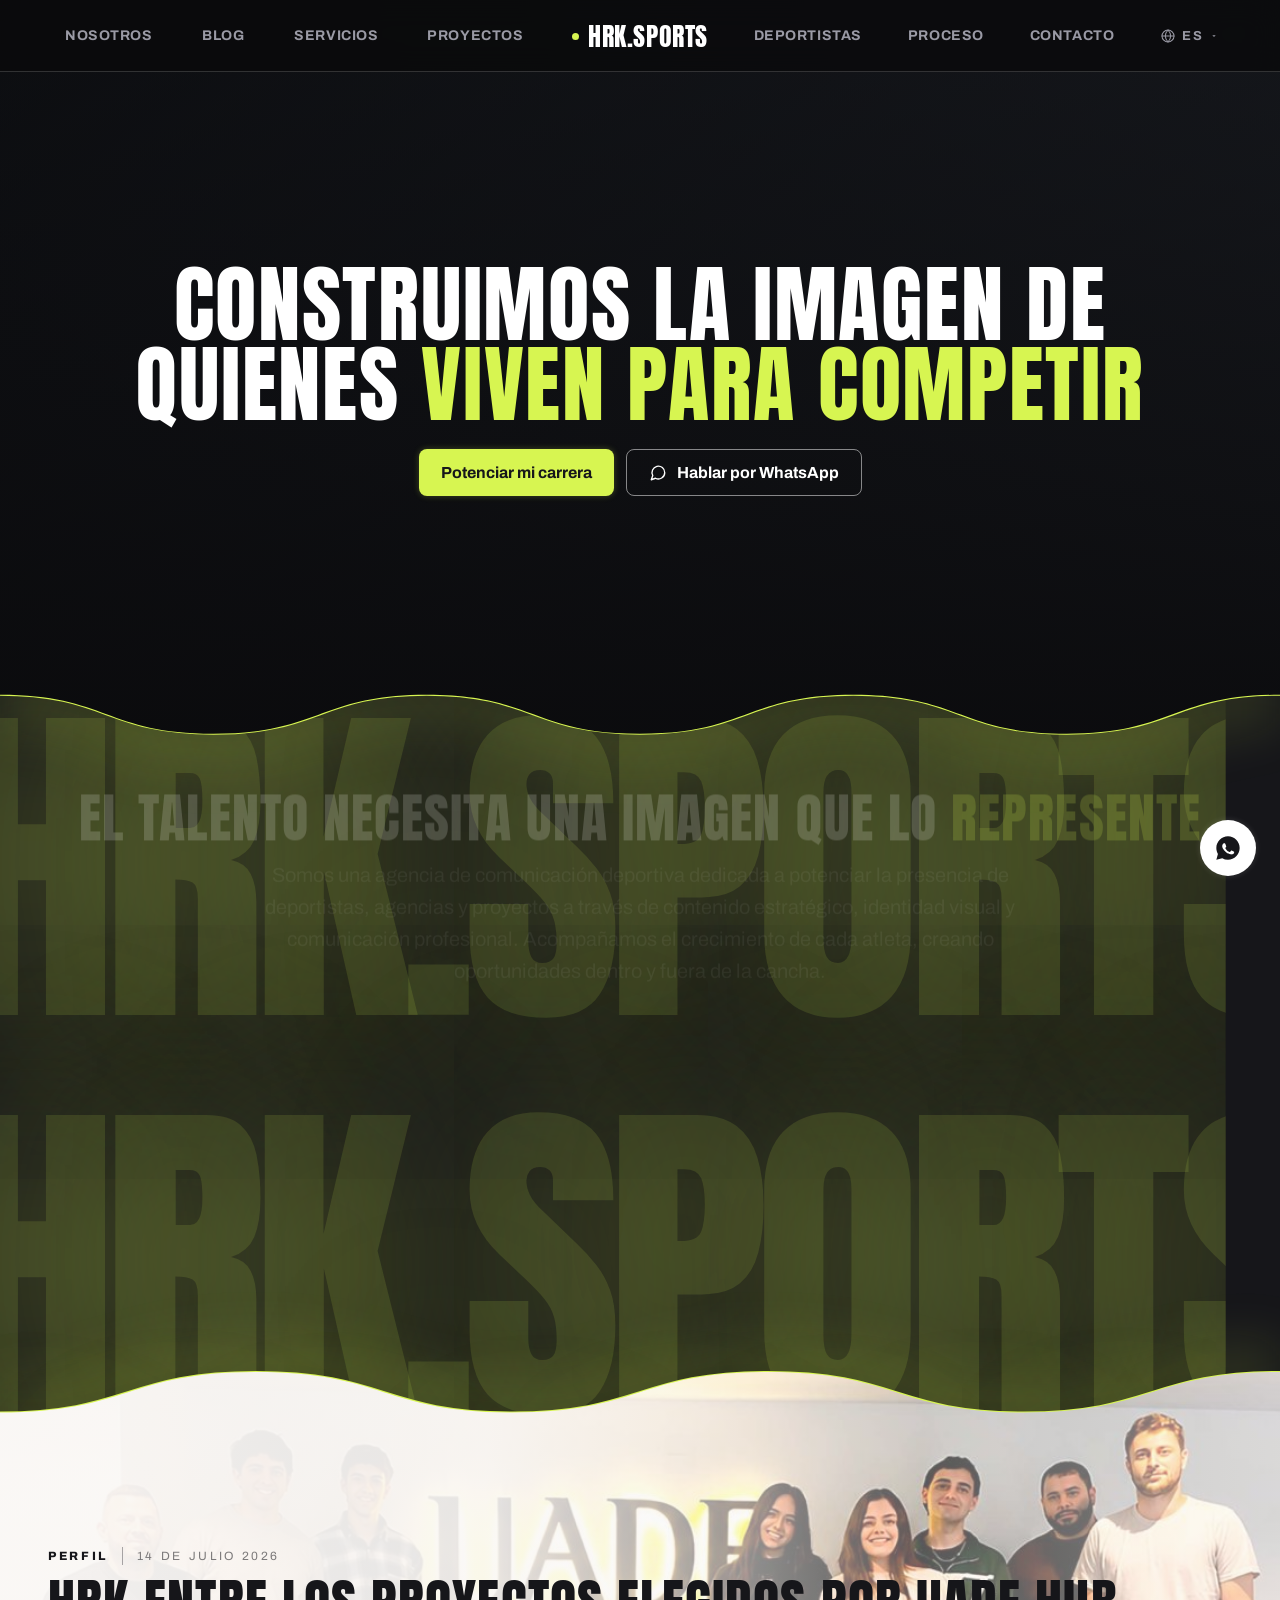
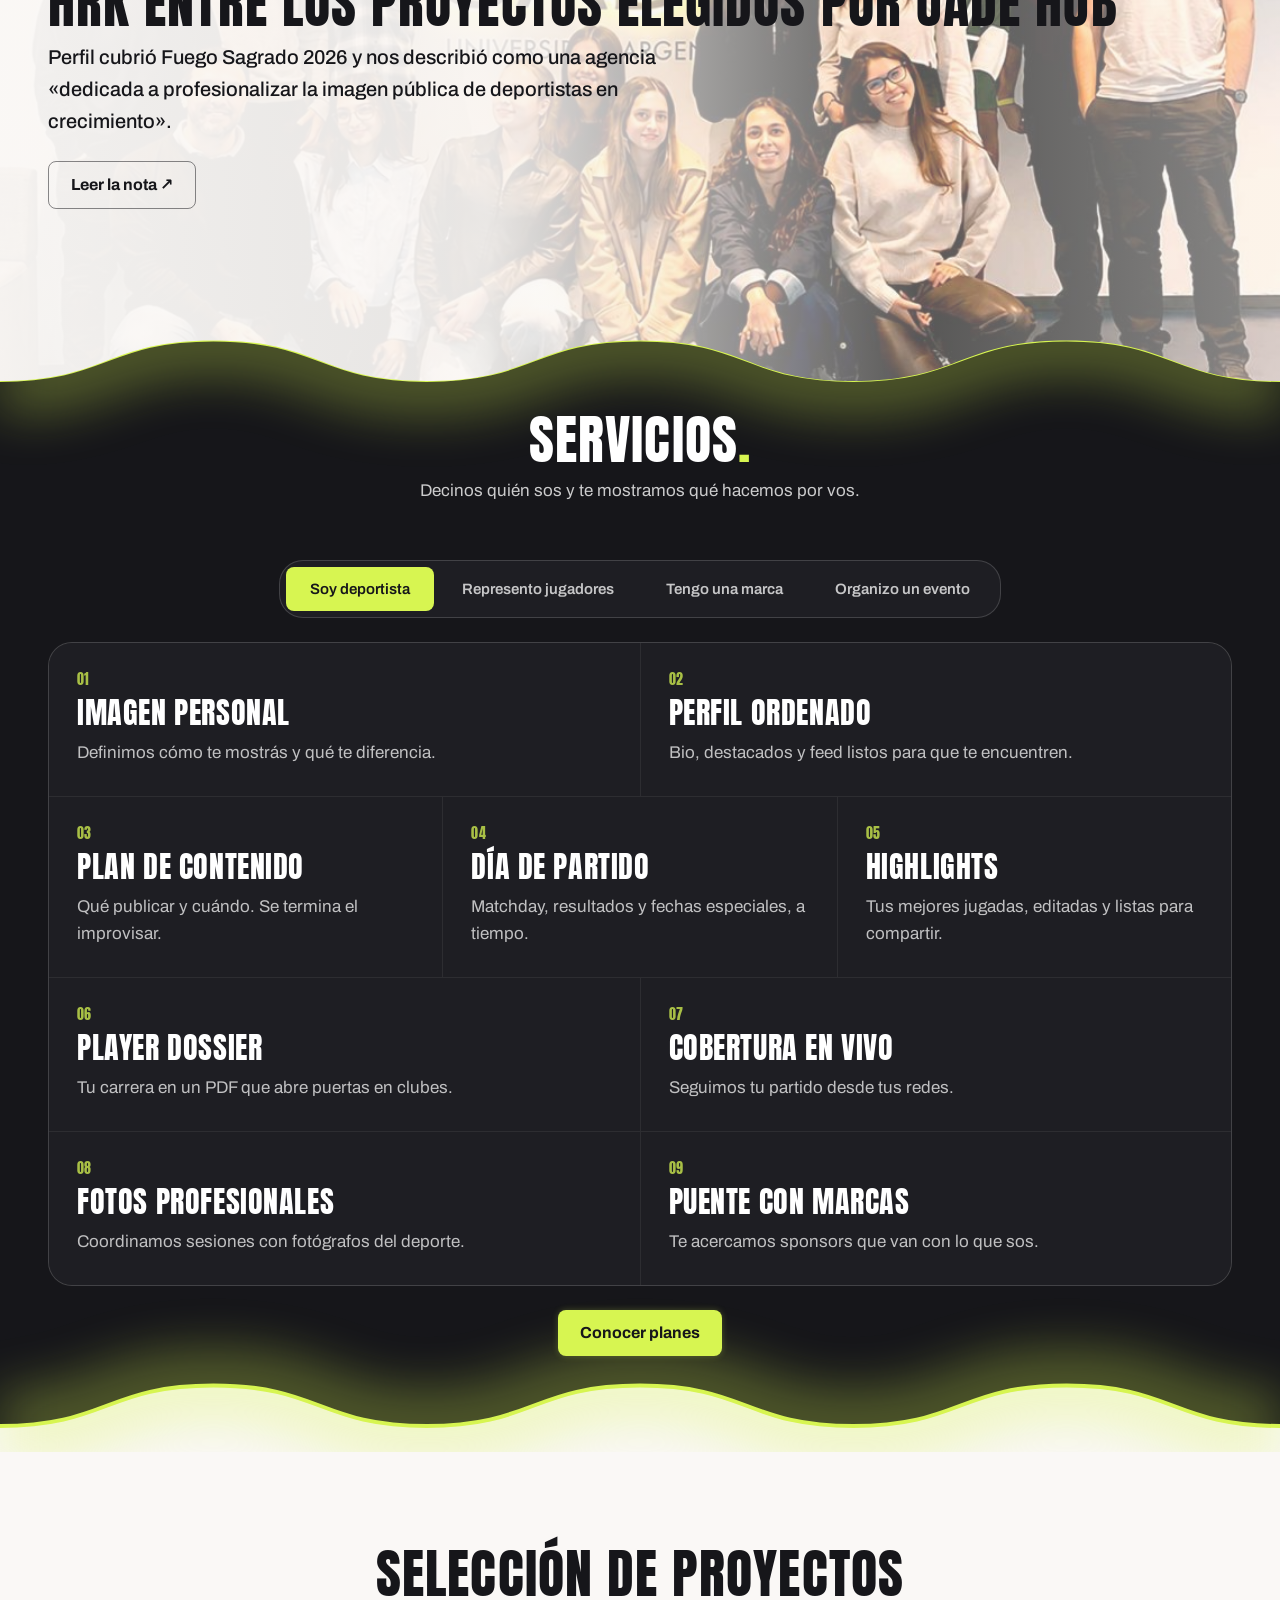
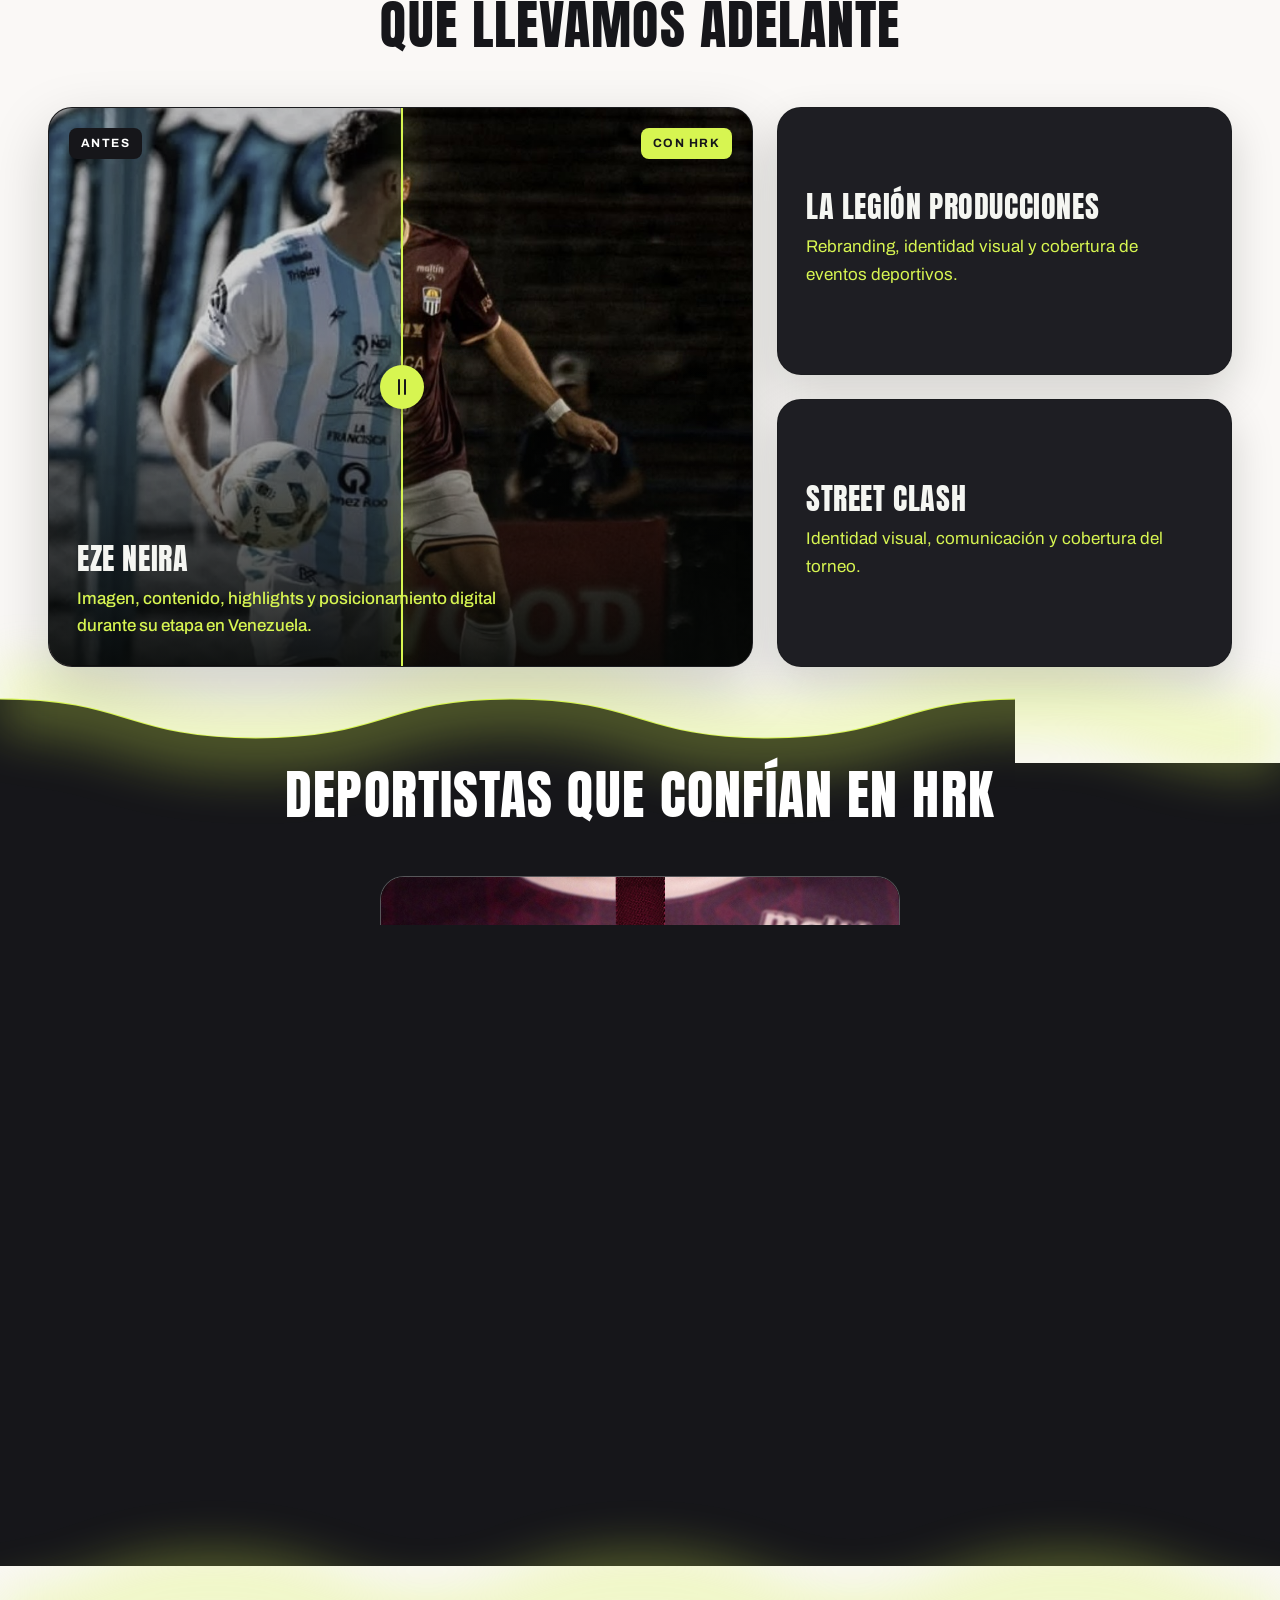
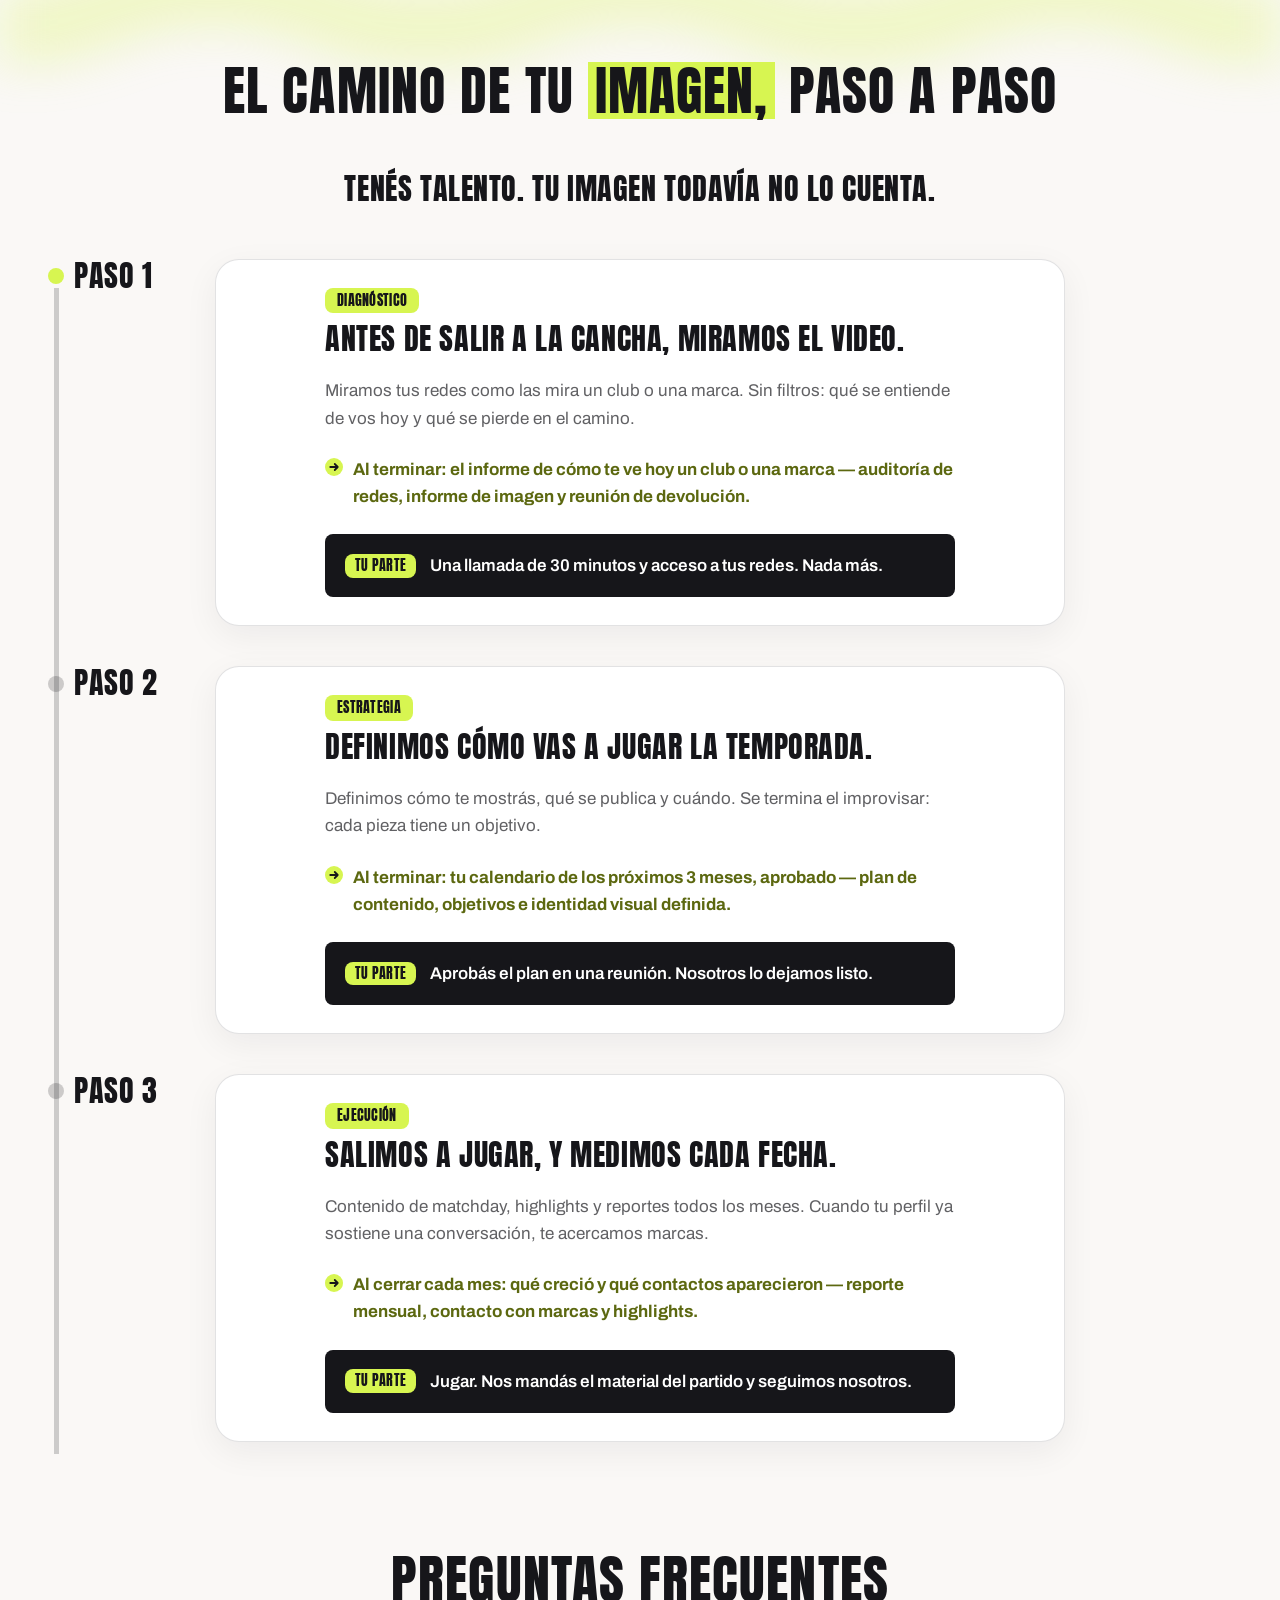
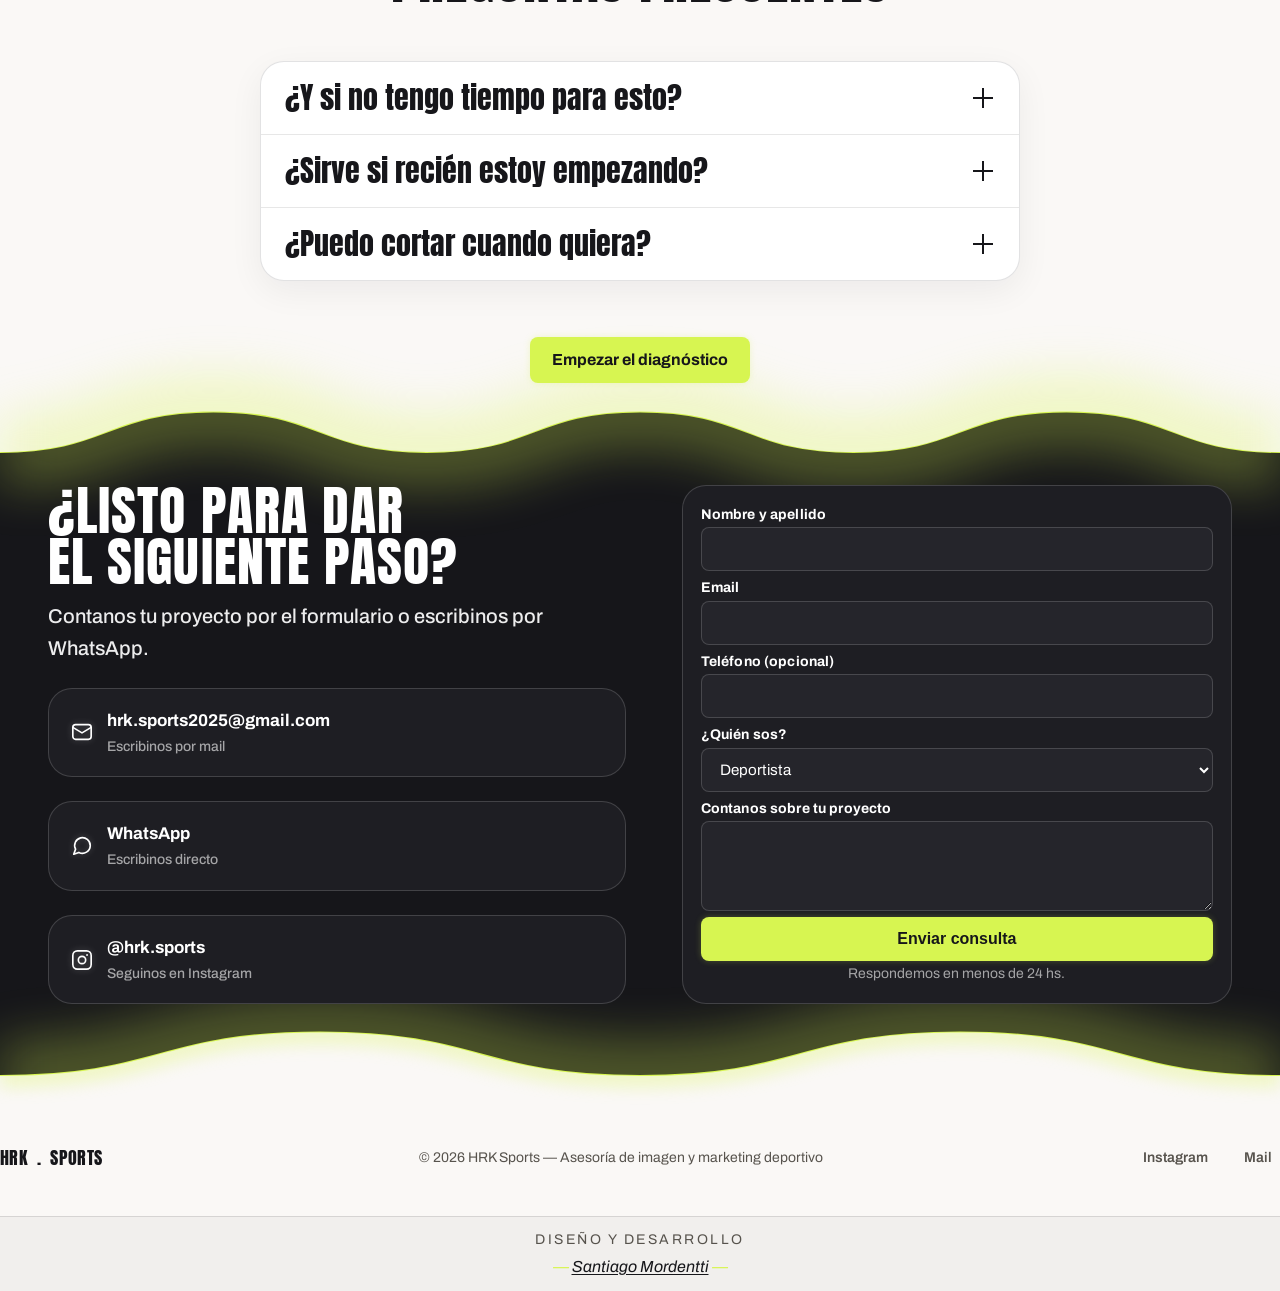
==== commit 28372b4c: "Conecta el portfolio de Santiago Mordentti en las seis páginas Reemplaza el placeholder [URL_PENDIEN" ====
--- a/index.html
+++ b/index.html
@@ -900,8 +900,13 @@
   .foot-credit-label{font-size:var(--text-sm);letter-spacing:.18em;text-transform:uppercase;color:#57534d}
   .foot-credit-name{margin-top:2px;font-style:italic;color:var(--bg)}
   .foot-credit-name .dash{color:var(--accent)}
-  .foot-credit-name a{color:inherit;text-decoration:none;transition:color .2s}
+  /* padding+margin negativos del mismo valor: el área táctil del
+     nombre crece a 44px sin mover nada visualmente (se cancelan en el
+     layout). Subrayado propio porque el itálico de alrededor no
+     alcanza para que se note que es tocable. */
+  .foot-credit-name a{color:inherit;text-decoration:underline;text-decoration-color:currentColor;text-underline-offset:2px;padding:16px 4px;margin:-16px -4px;border-radius:3px;transition:color .2s}
   .foot-credit-name a:hover{color:var(--accent)}
+  .foot-credit-name a:focus-visible{outline:2px solid var(--accent);outline-offset:2px}
 
   /* ---------- WHATSAPP FLOTANTE ---------- */
   .whatsapp-float{position:fixed;bottom:24px;right:24px;width:56px;height:56px;border-radius:50%;background:#fff;color:var(--bg);display:flex;align-items:center;justify-content:center;box-shadow:var(--glow-primary-rest);transition:box-shadow .2s ease;z-index:90}
@@ -1759,8 +1764,7 @@
   <div class="foot-credit-band">
     <div class="wrap">
       <p class="foot-credit-label" data-i18n="footer_credit_label">Diseño y desarrollo</p>
-      <!-- ⚠ Reemplazar [URL_PENDIENTE] por la URL real del sitio/portfolio de Santiago Mordentti. -->
-      <p class="foot-credit-name"><span class="dash" aria-hidden="true">—</span> <a href="[URL_PENDIENTE]" target="_blank" rel="noopener">Santiago Mordentti</a> <span class="dash" aria-hidden="true">—</span></p>
+      <p class="foot-credit-name"><span class="dash" aria-hidden="true">—</span> <a href="https://portfolio-weld-nine-48.vercel.app/" target="_blank" rel="noopener noreferrer" aria-label="Ver el portfolio de Santiago Mordentti (abre en una pestaña nueva)">Santiago Mordentti</a> <span class="dash" aria-hidden="true">—</span></p>
     </div>
   </div>
 </footer>
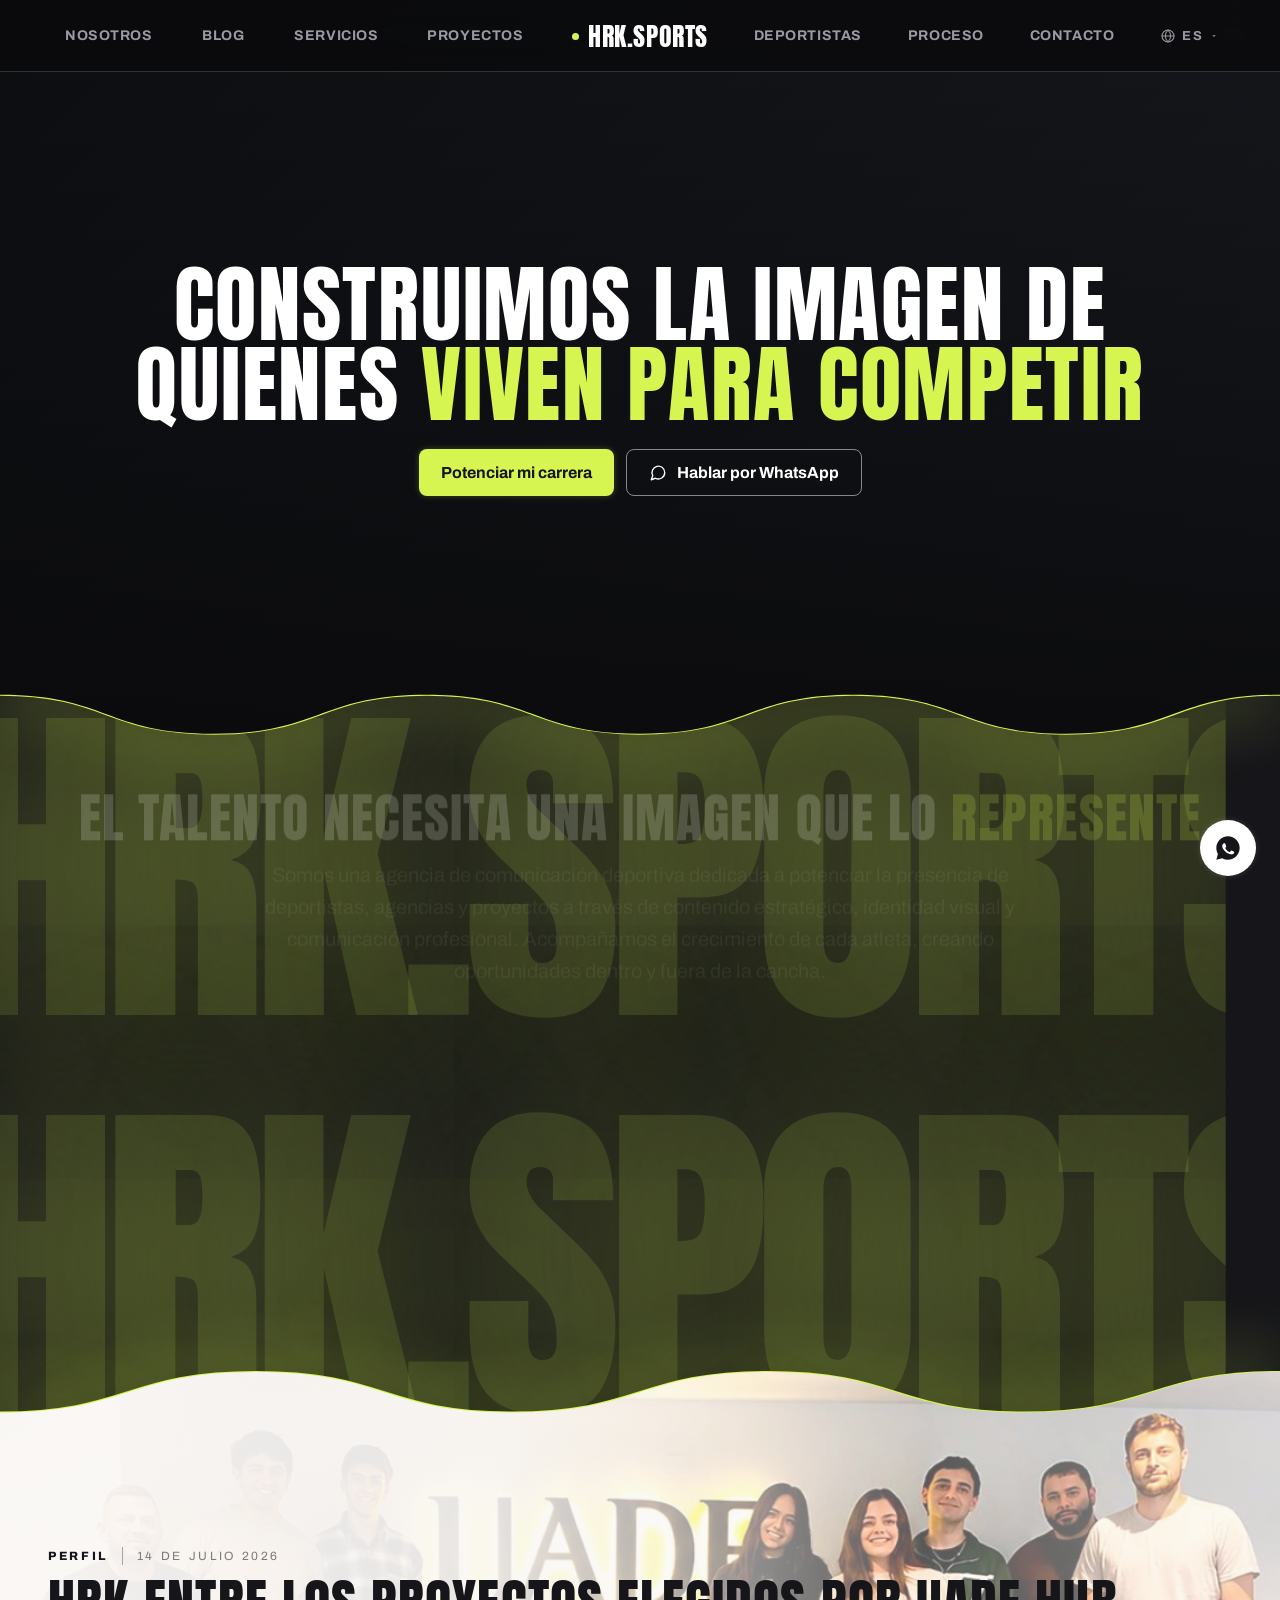
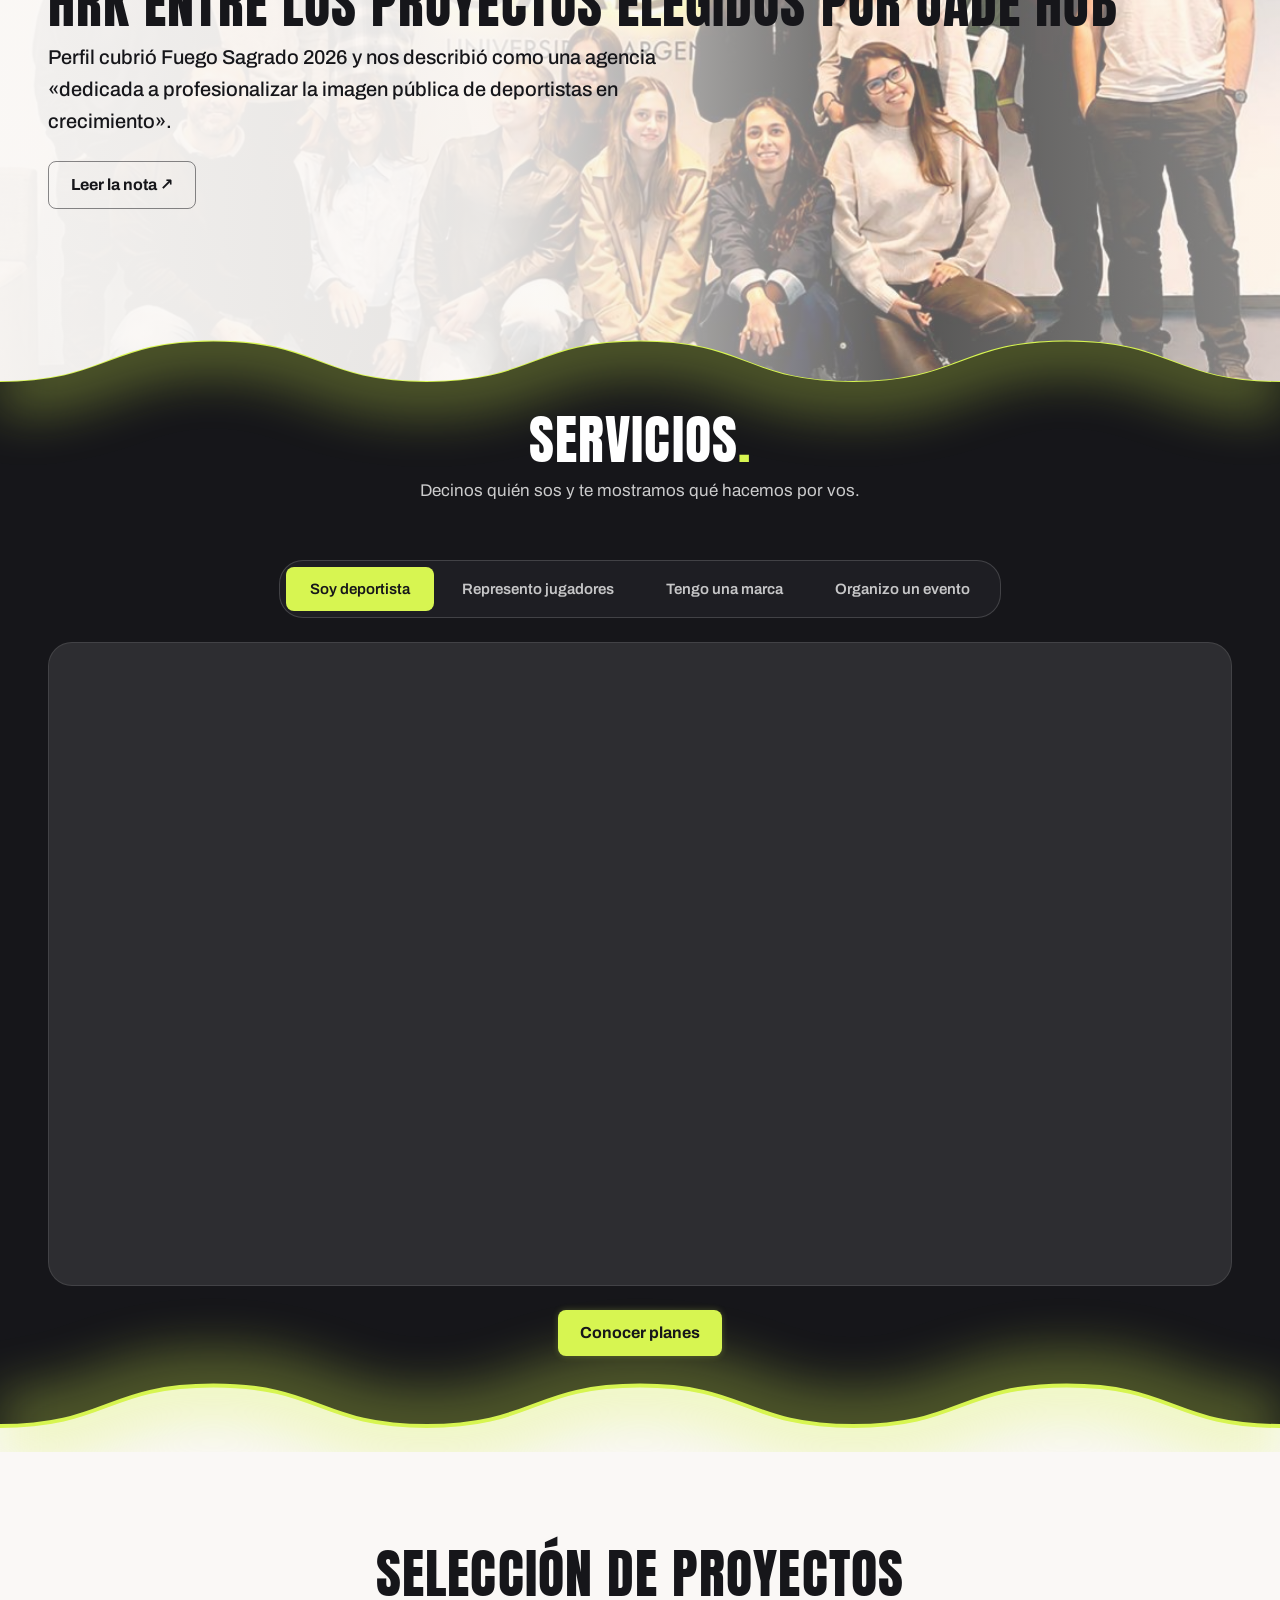
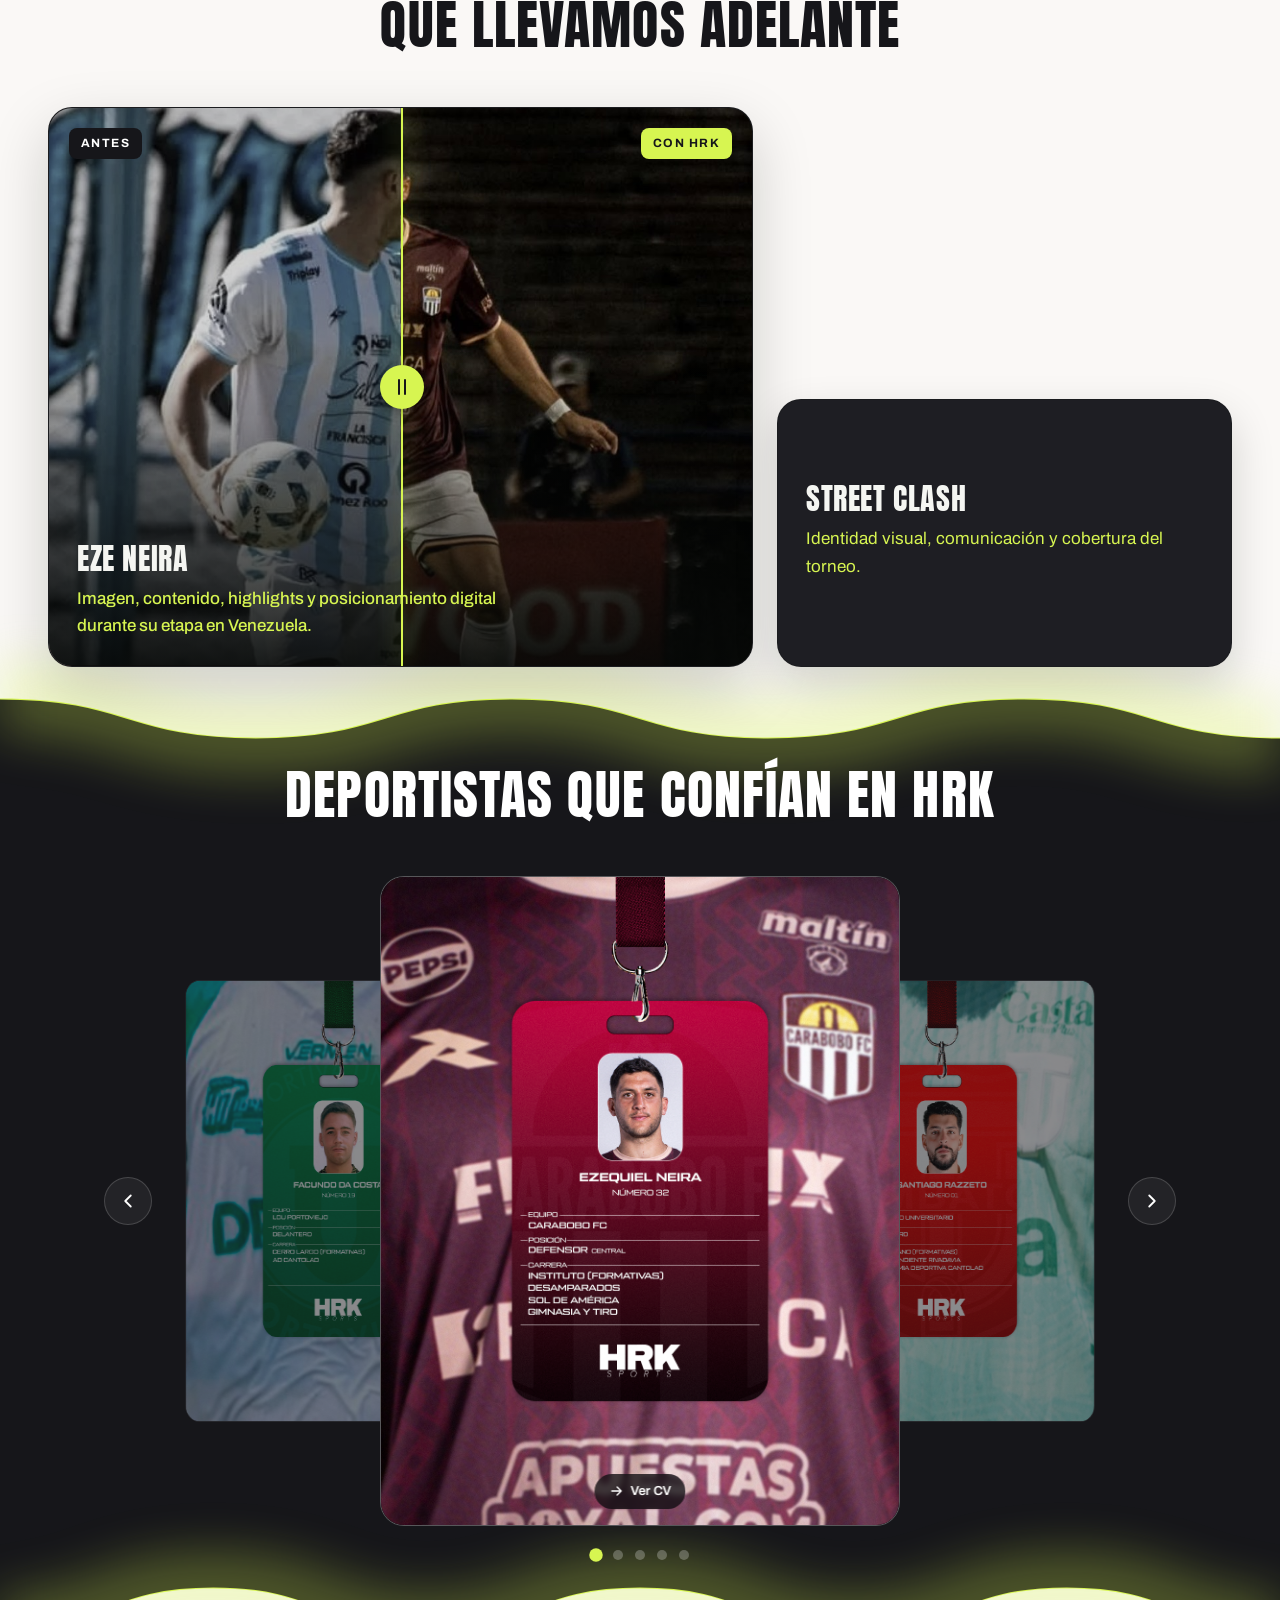
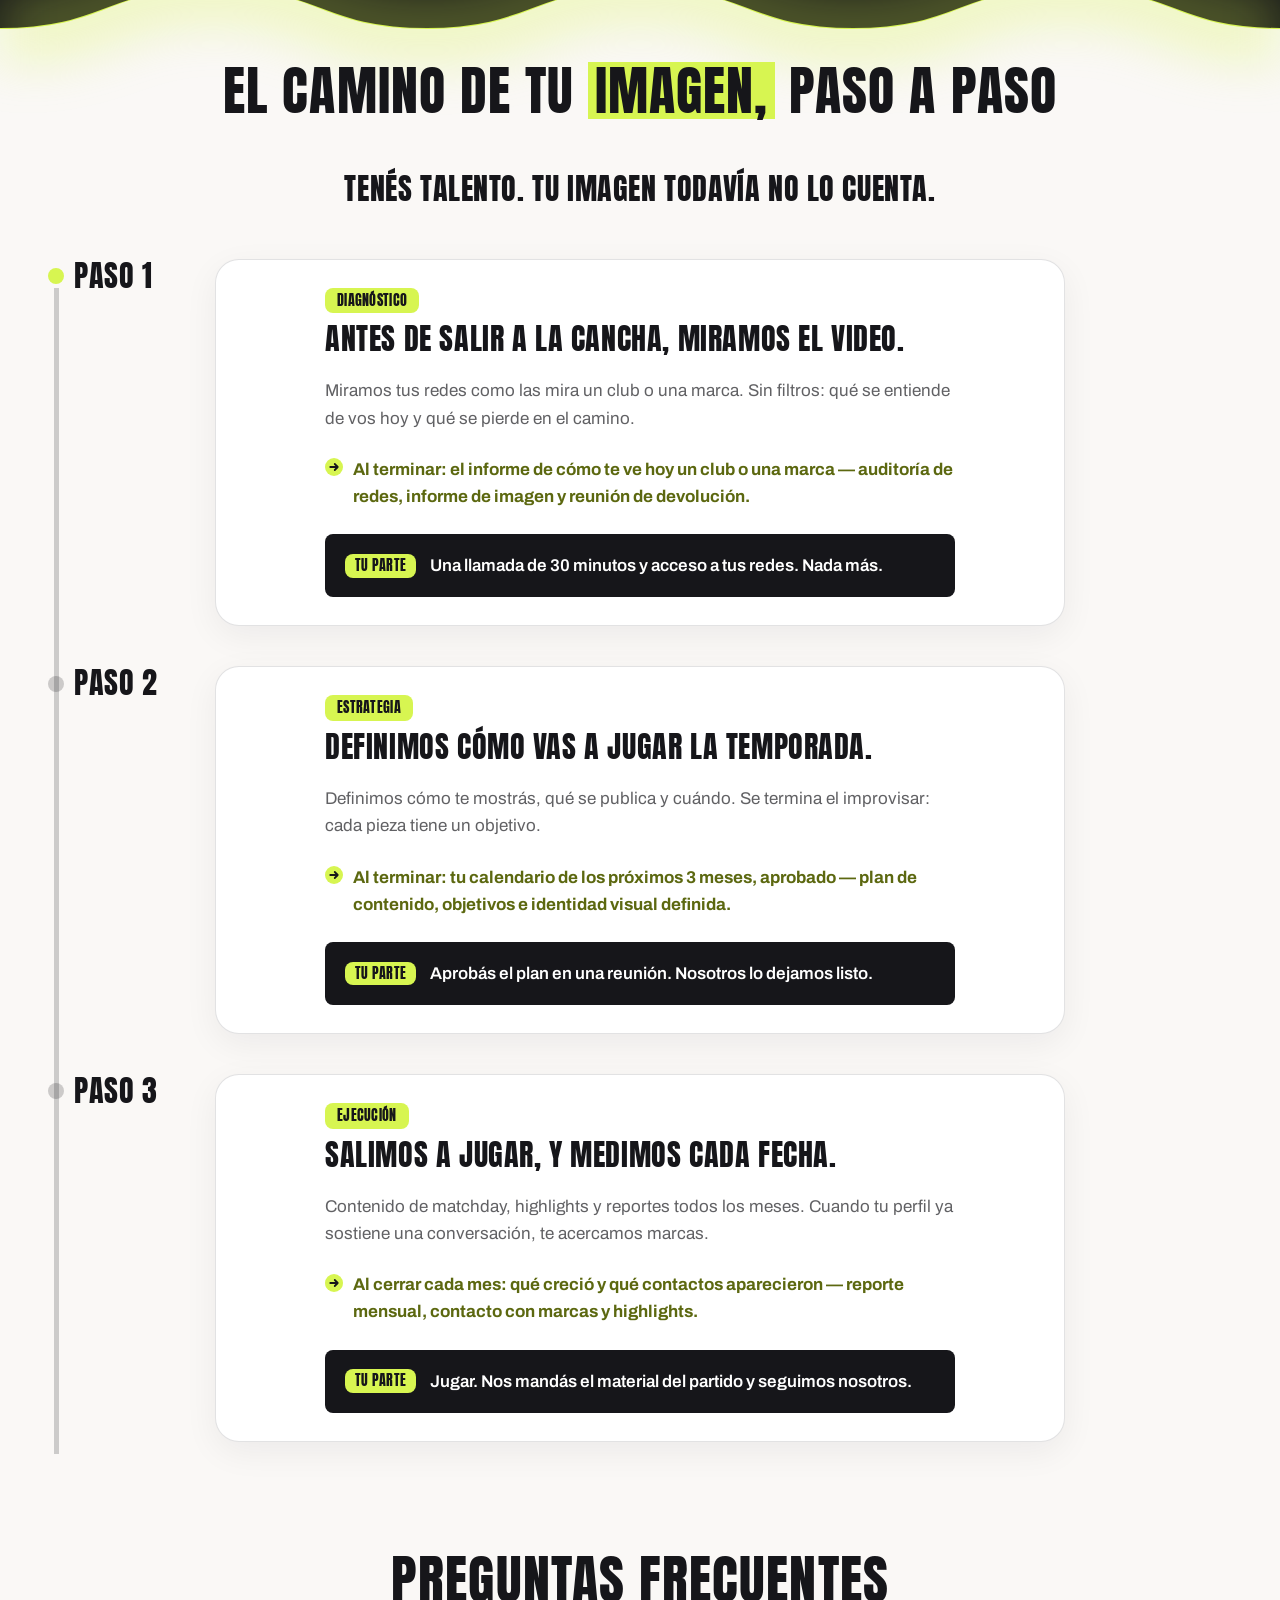
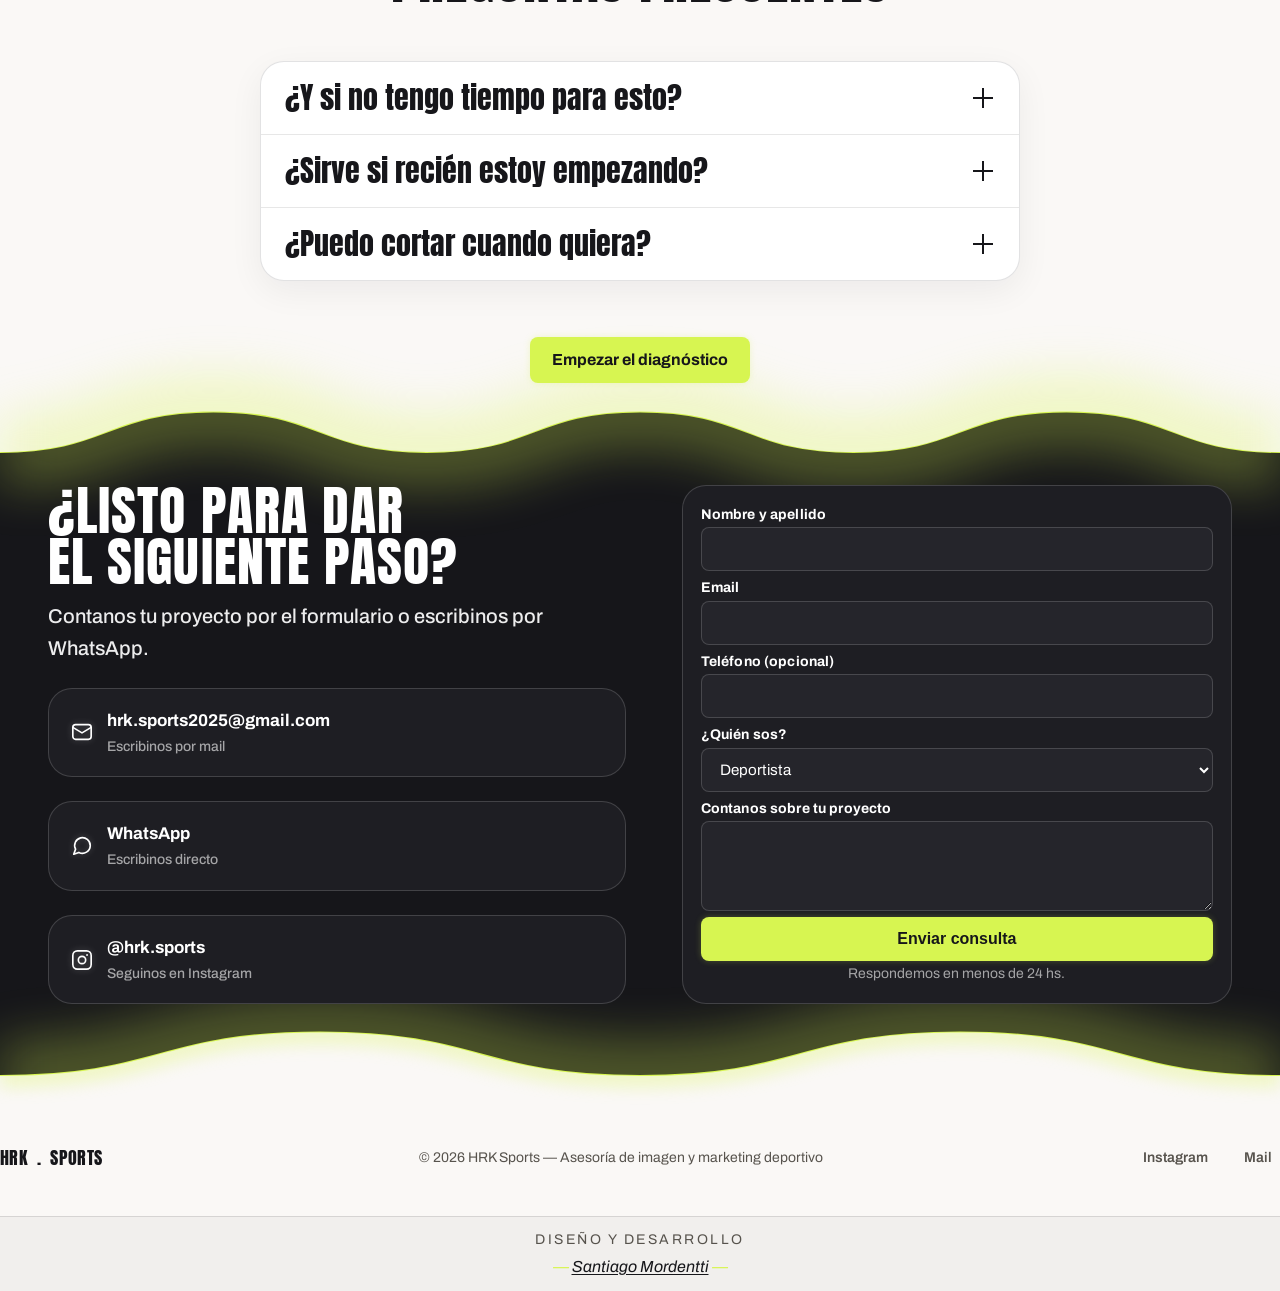
==== commit 8c4b9a8e: "Suma a Facu al carrusel y actualiza las 5 credenciales desde GAFETES nuevo-assents/GAFETES/ es la fu" ====
--- a/index.html
+++ b/index.html
@@ -544,15 +544,16 @@
   .carousel-arrow:focus-visible,.carousel-viewport:focus-visible,.carousel-dot:focus-visible{outline:2px solid var(--accent);outline-offset:3px}
 
   /* Enlace al CV: sólo la centrada, sólo una vez QUIETA, y sólo si esa
-     tarjeta tiene data-cv-url (hoy nada más Eze). El <a> no lleva href
-     por defecto — ni foco, ni menú contextual, ni clic posible — hasta
-     que JS se lo agrega, al terminar la transición, en la tarjeta que
-     sigue centrada Y tiene data-cv-url. Mismo mecanismo que se usó para
-     el enlace a Instagram: un arrastre que suelta sobre la centrada, o
-     un clic justo cuando otra tarjeta está llegando al medio, no puede
-     abrir nada, porque el href todavía no existe en ese momento. Las
-     tarjetas sin data-cv-url (santi, axel, manu) nunca reciben href:
-     quedan inertes para siempre, sin importar el estado.
+     tarjeta tiene data-cv-url (hoy todas menos Facu). El <a> no lleva
+     href por defecto — ni foco, ni menú contextual, ni clic posible —
+     hasta que JS se lo agrega, al terminar la transición, en la tarjeta
+     que sigue centrada Y tiene data-cv-url. Mismo mecanismo que se usó
+     para el enlace a Instagram: un arrastre que suelta sobre la
+     centrada, o un clic justo cuando otra tarjeta está llegando al
+     medio, no puede abrir nada, porque el href todavía no existe en ese
+     momento. La tarjeta sin data-cv-url (Facu, hasta que tenga su CV)
+     nunca recibe href: queda inerte para siempre, sin importar el
+     estado.
      pointer-events:none de base + auto sólo con .is-settled es una
      segunda barrera para que las laterales nunca reciban el clic ahí. */
   .carousel-slide-link{position:absolute;inset:0;display:block;pointer-events:none}
@@ -1403,16 +1404,20 @@
              santi → @santirazzeto_1
              axel  → @axel_abet
              manu  → @manuelcuestasp
-
-             Las cuatro tarjetas tienen CV. La estructura es idéntica a
-             propósito — sumar el CV de un jugador nuevo es agregarle
-             data-cv-url y su aria-label (mismo formato que estos cuatro)
-             al <a> correspondiente; el CSS y el JS del carrusel no se
-             tocan, ya saben mostrar la señal y activar el enlace solo
-             cuando esa tarjeta está centrada y quieta, y ya la ocultan
-             cuando data-cv-url no está. El orden de las tarjetas en este
-             <ul> es el orden del carrusel: la primera (data-index="0")
-             es la que arranca centrada (current = 0 en el JS). -->
+             facu  → (todavía sin CV, ver nota abajo)
+
+             La estructura es idéntica a propósito — sumar el CV de un
+             jugador nuevo es agregarle data-cv-url y su aria-label
+             (mismo formato que los otros cuatro) al <a> correspondiente;
+             el CSS y el JS del carrusel no se tocan, ya saben mostrar la
+             señal y activar el enlace solo cuando esa tarjeta está
+             centrada y quieta, y ya la ocultan cuando data-cv-url no
+             está. Facu todavía no tiene CV: su <a> no lleva data-cv-url
+             ni aria-label por ahora — agregarlos ahí es lo único que
+             hace falta cuando su CV exista. El orden de las tarjetas en
+             este <ul> es el orden del carrusel: la primera
+             (data-index="0") es la que arranca centrada (current = 0 en
+             el JS). -->
         <ul class="carousel-track" id="athletesTrack">
           <li class="carousel-slide" data-index="0">
             <a class="carousel-slide-link" data-cv-url="/cv/ezequiel-neira" aria-label="Ver el CV de Ezequiel Neira">
@@ -1450,6 +1455,15 @@
               </span>
             </a>
           </li>
+          <li class="carousel-slide" data-index="4">
+            <a class="carousel-slide-link">
+              <img src="assets/facu.jpg" alt="Credencial de Facundo Da Costa, número 19, delantero de LDU Portoviejo" loading="lazy" width="1080" height="1350">
+              <span class="carousel-cv-badge" aria-hidden="true">
+                <svg viewBox="0 0 24 24" fill="none" stroke="currentColor" stroke-width="2" stroke-linecap="round" stroke-linejoin="round"><path d="M5 12h14M13 6l6 6-6 6"/></svg>
+                <span>Ver CV</span>
+              </span>
+            </a>
+          </li>
         </ul>
       </div>
       <button class="carousel-arrow carousel-arrow--next" id="athletesNextBtn" type="button" aria-label="Deportista siguiente">
@@ -1457,10 +1471,11 @@
       </button>
     </div>
     <div class="carousel-dots" id="athletesDots" role="group" aria-label="Elegir deportista">
-      <button class="carousel-dot" type="button" data-index="0" aria-label="Deportista 1 de 4" aria-current="false"></button>
-      <button class="carousel-dot" type="button" data-index="1" aria-label="Deportista 2 de 4" aria-current="false"></button>
-      <button class="carousel-dot" type="button" data-index="2" aria-label="Deportista 3 de 4" aria-current="false"></button>
-      <button class="carousel-dot" type="button" data-index="3" aria-label="Deportista 4 de 4" aria-current="false"></button>
+      <button class="carousel-dot" type="button" data-index="0" aria-label="Deportista 1 de 5" aria-current="false"></button>
+      <button class="carousel-dot" type="button" data-index="1" aria-label="Deportista 2 de 5" aria-current="false"></button>
+      <button class="carousel-dot" type="button" data-index="2" aria-label="Deportista 3 de 5" aria-current="false"></button>
+      <button class="carousel-dot" type="button" data-index="3" aria-label="Deportista 4 de 5" aria-current="false"></button>
+      <button class="carousel-dot" type="button" data-index="4" aria-label="Deportista 5 de 5" aria-current="false"></button>
     </div>
     <p class="visually-hidden" id="athletesLive" aria-live="polite"></p>
   </div>
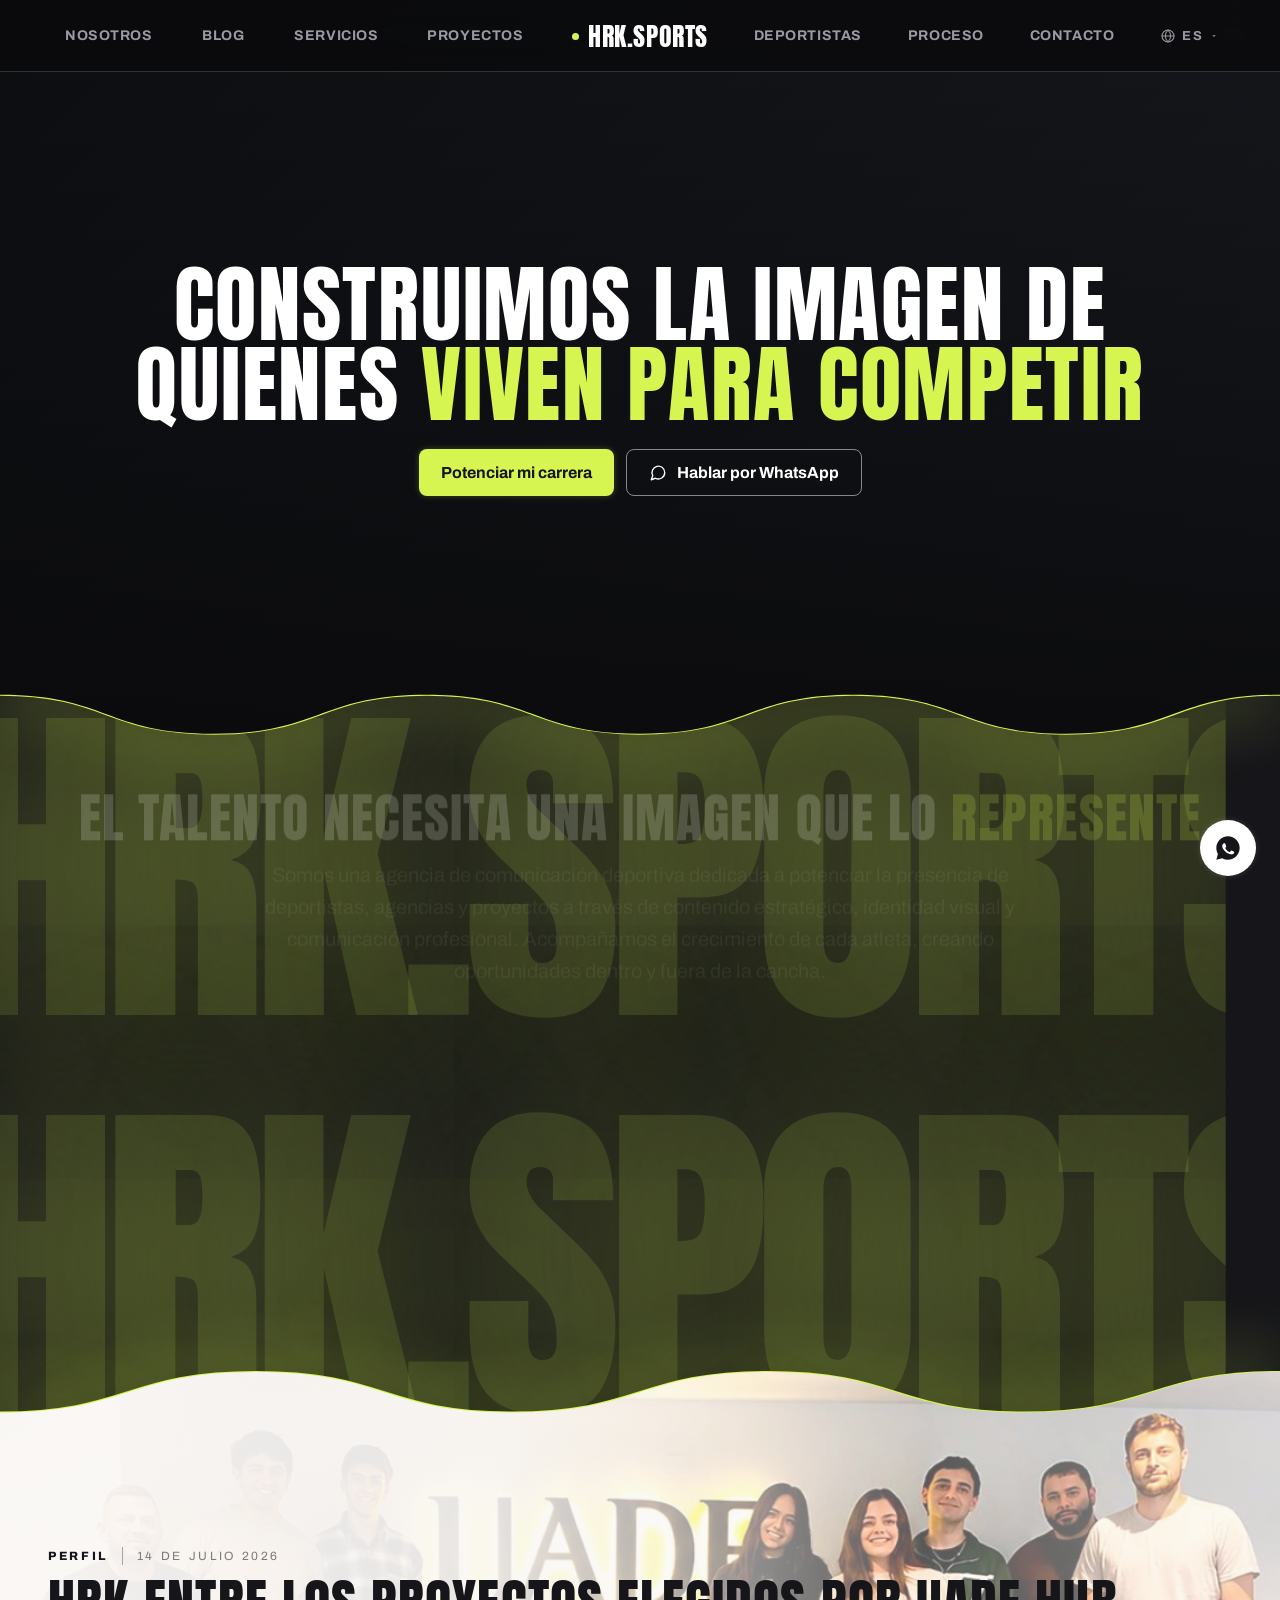
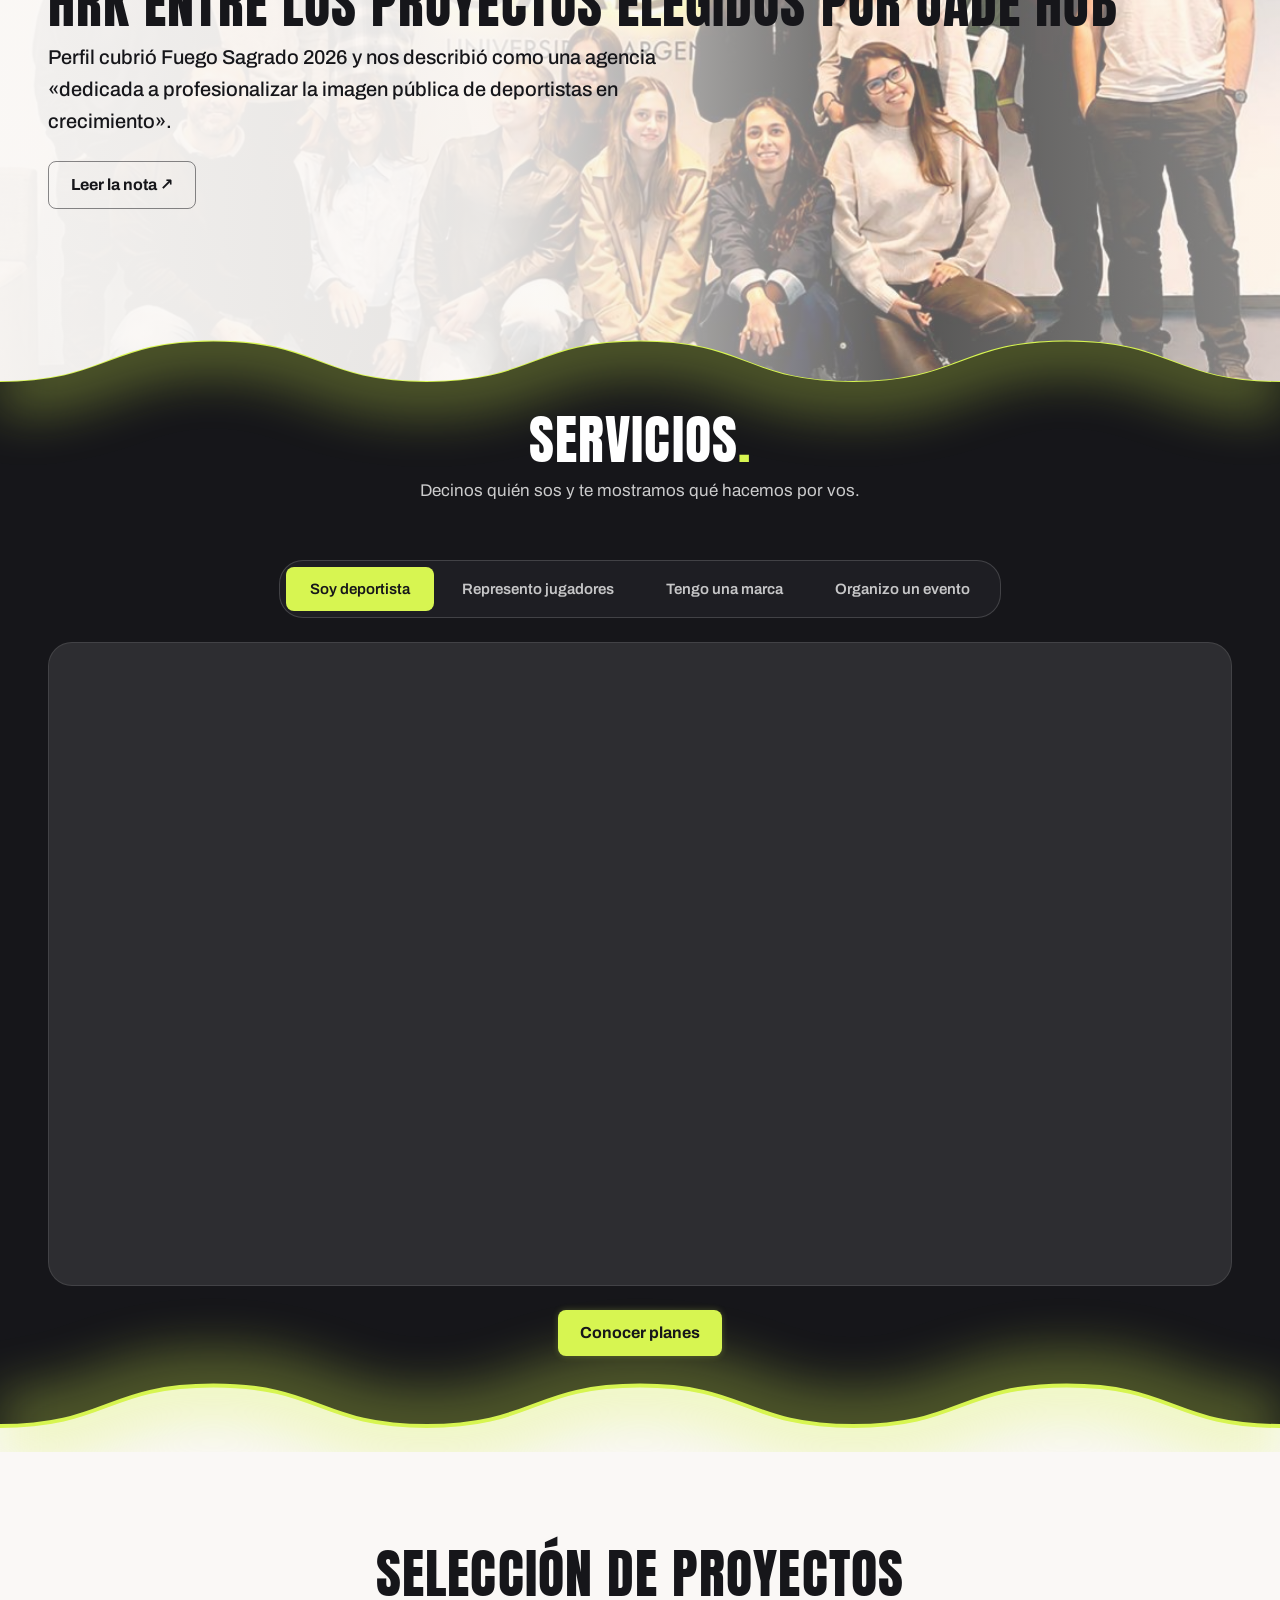
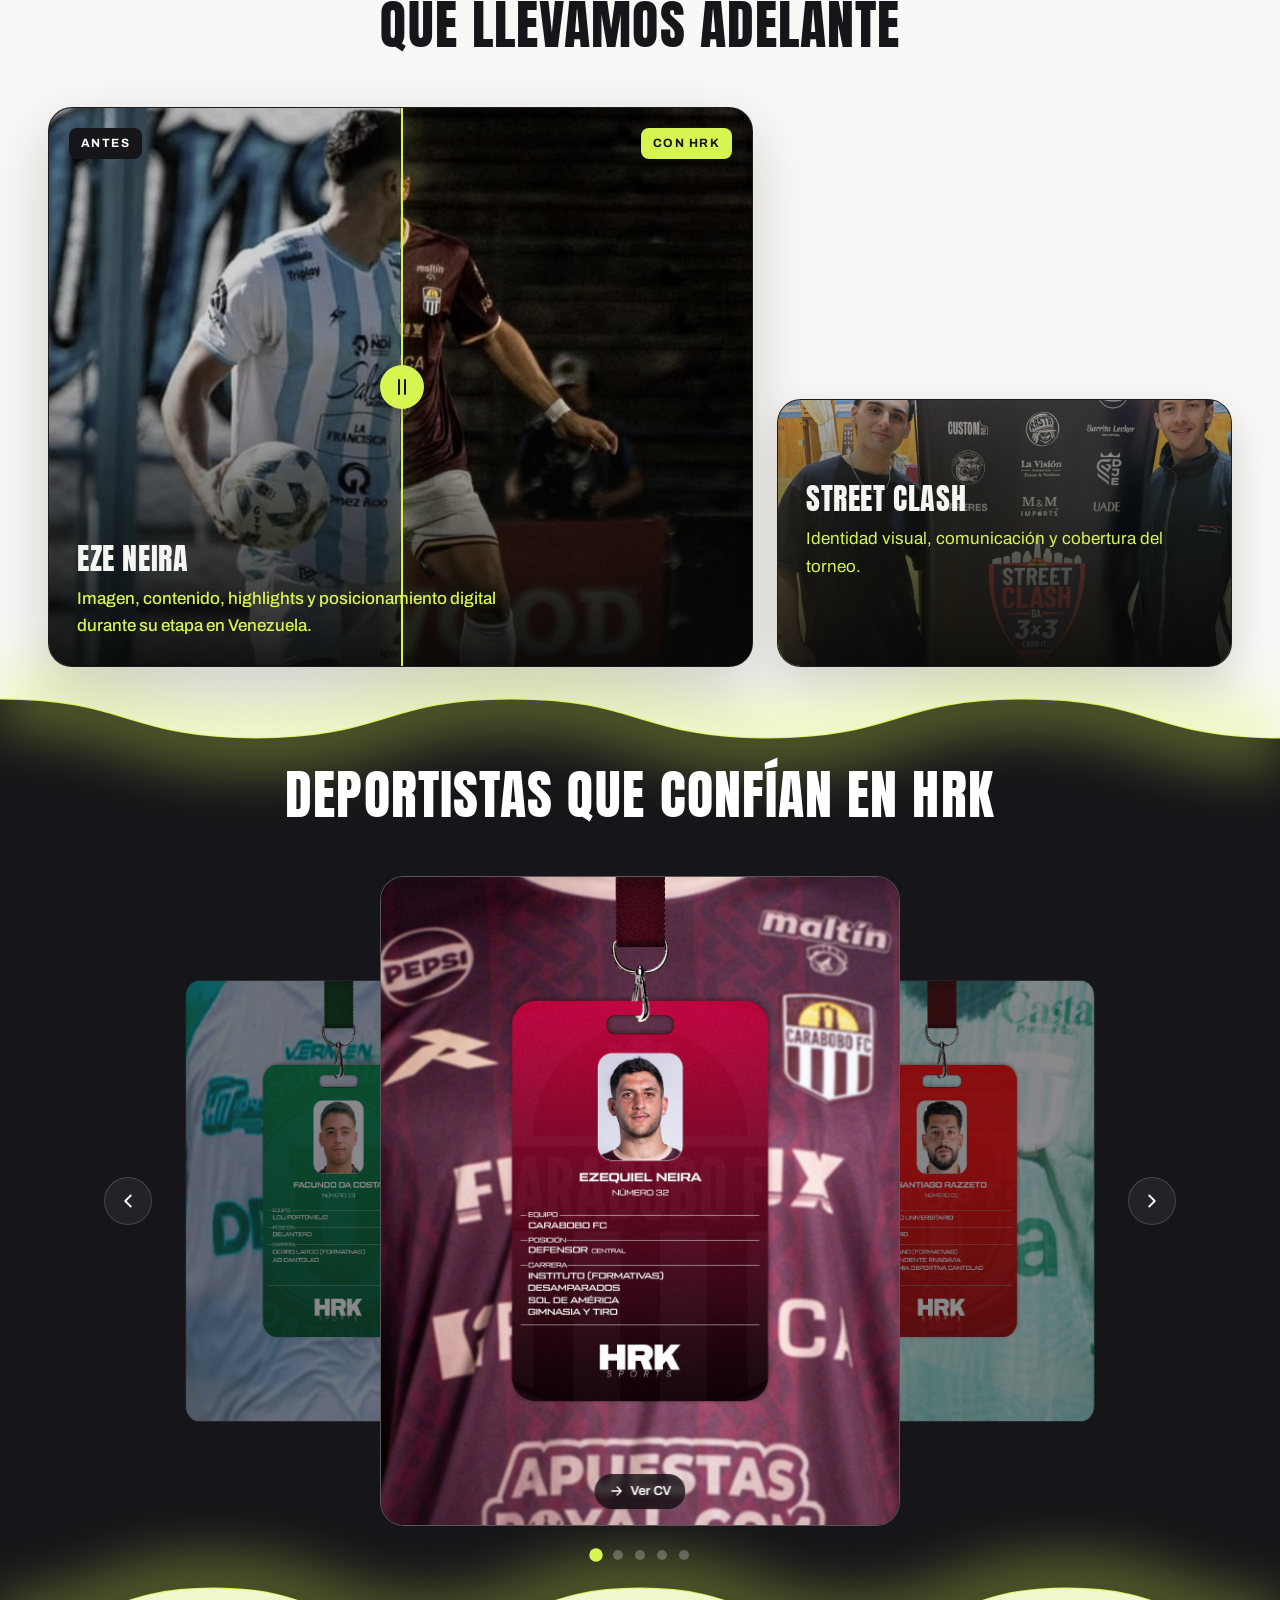
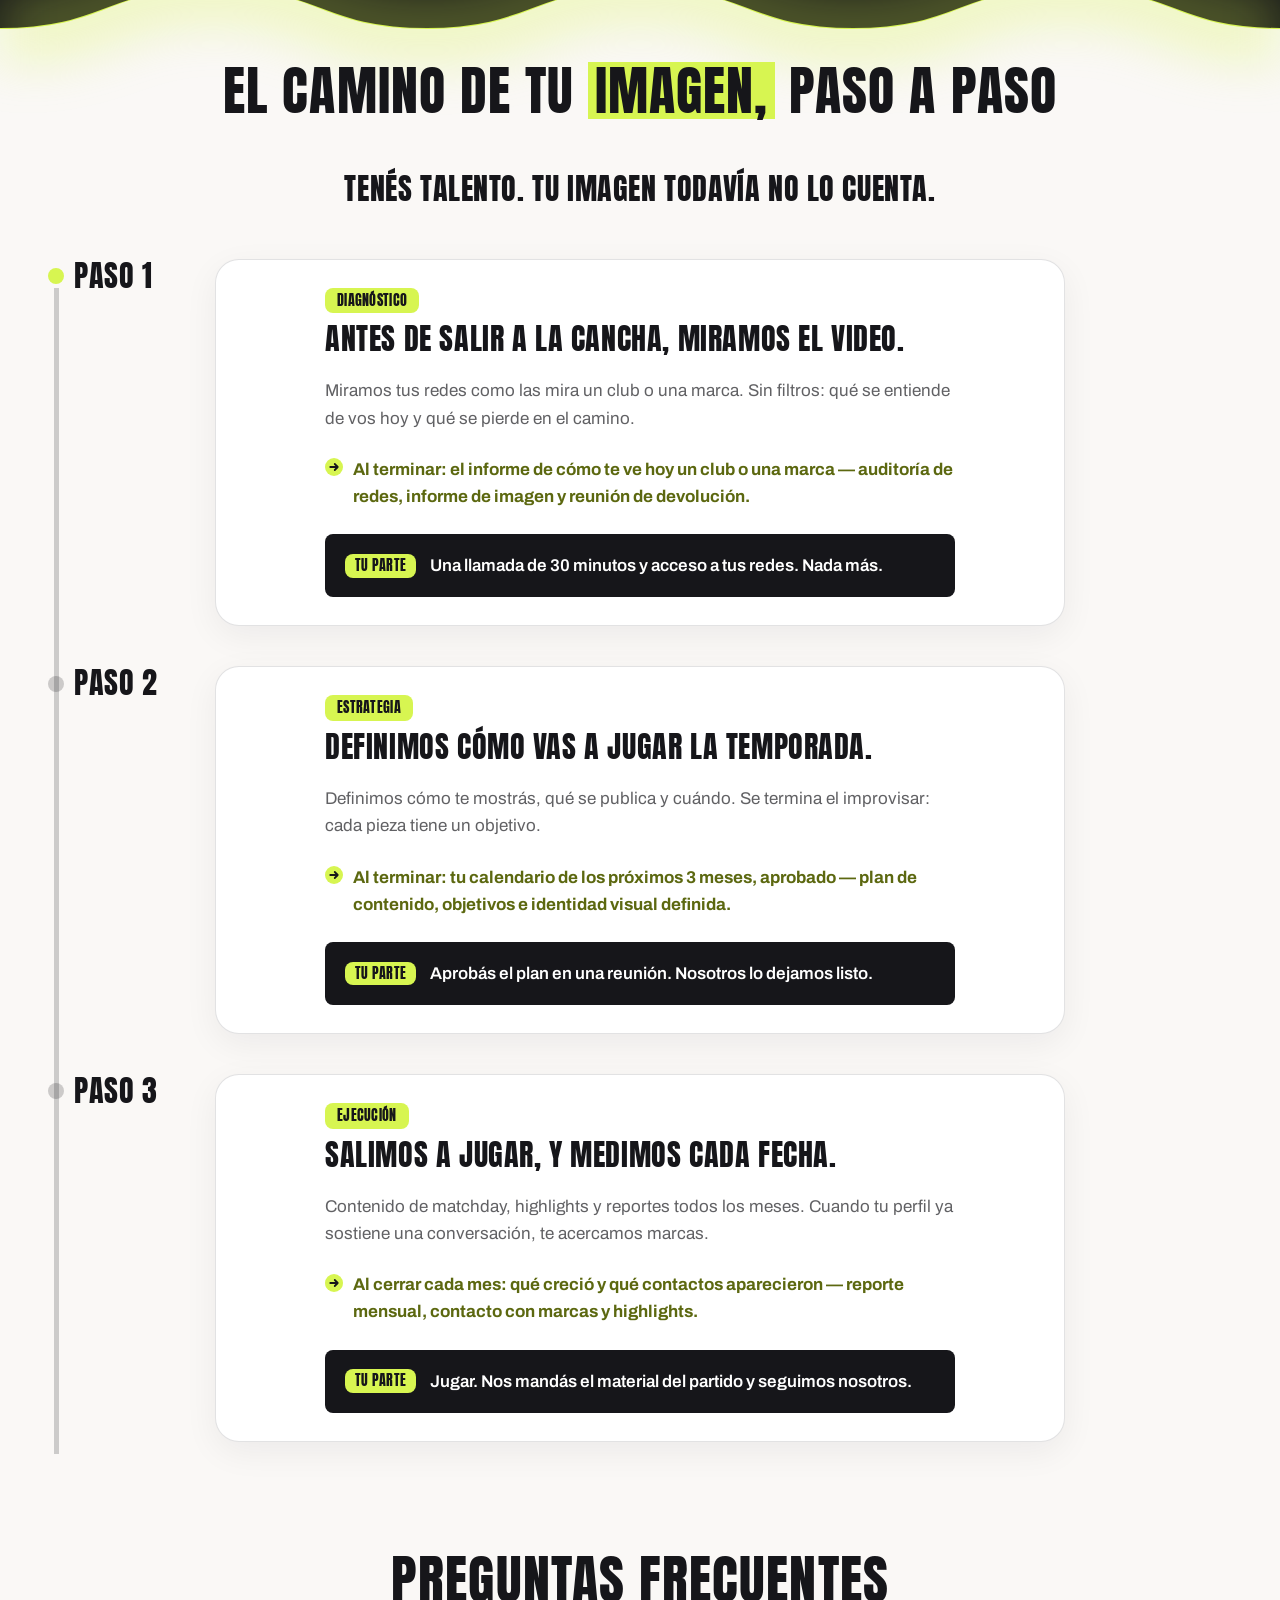
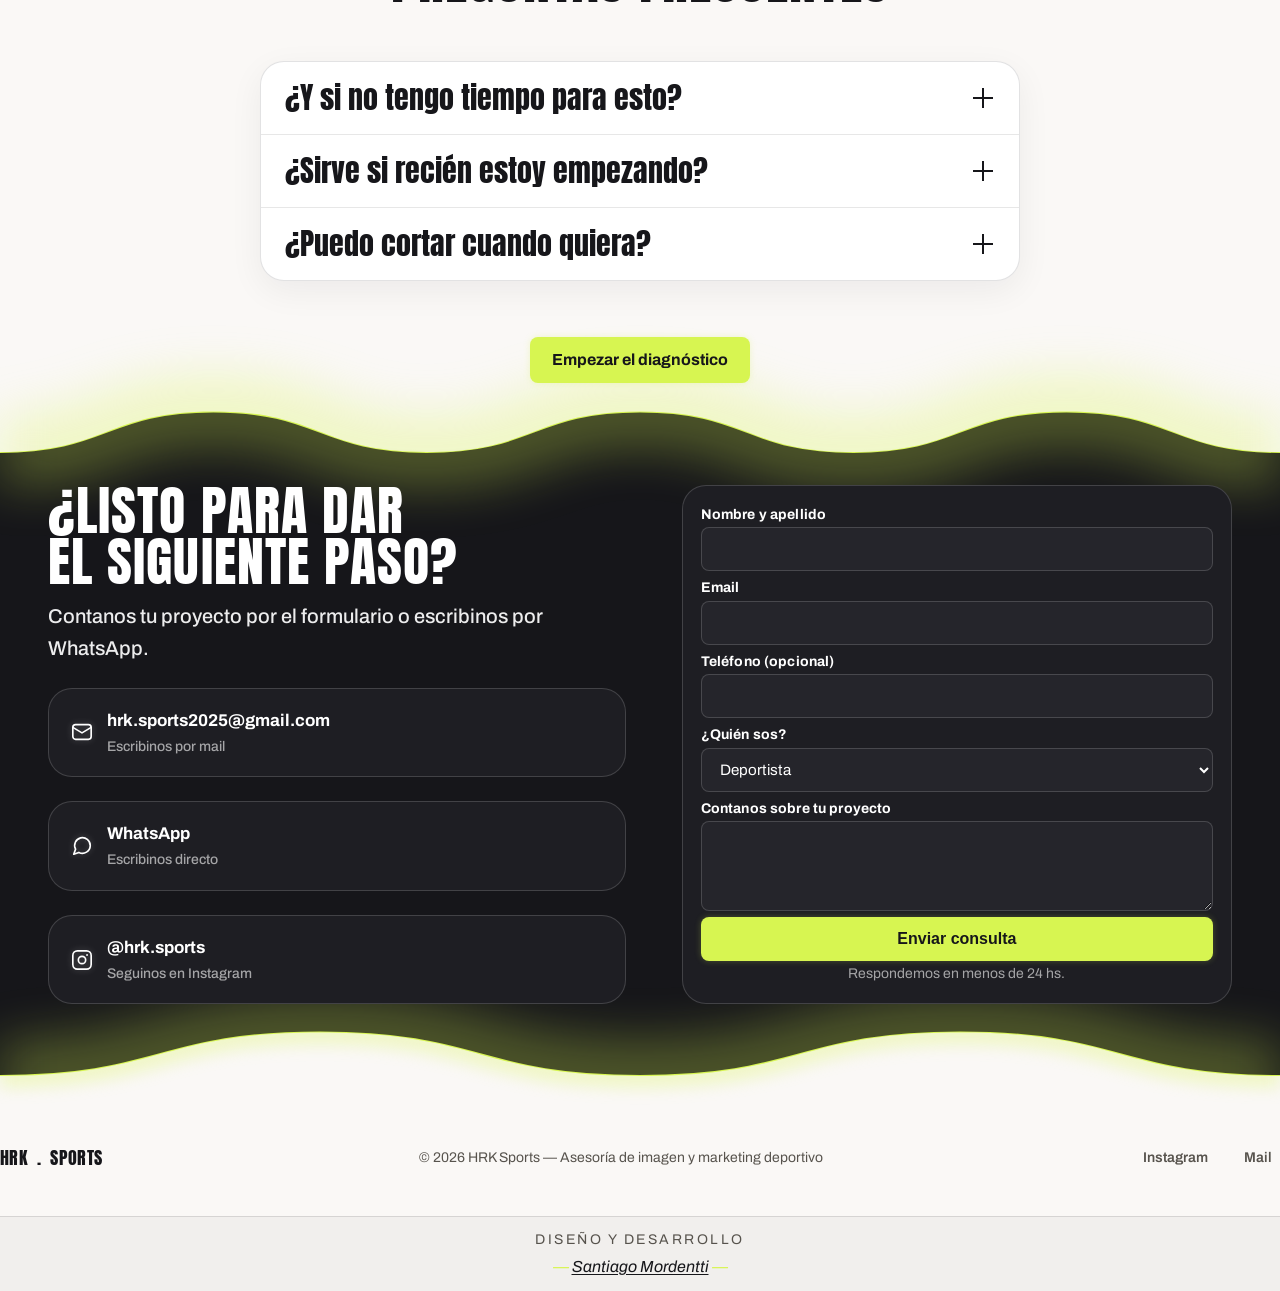
==== commit c1ead66d: "Hero: video propio recodificado a H.264 + tarjetas de Legión y Street Clash con foto de fondo Video " ====
--- a/index.html
+++ b/index.html
@@ -445,13 +445,18 @@
   .projects-compare-name{color:#f5f6f2}
   .projects-compare-desc{font-size:var(--text-md);font-weight:500;line-height:var(--leading);color:var(--accent);max-width:480px;margin-top:var(--space-tight)}
 
-  /* Columna derecha: dos tarjetas apiladas, mismo lenguaje visual que el
-     resto del sitio (fondo --surface plano), sin fotos. Sólo título y
-     descripción — sin meta, tags ni foto, así que se centran en el alto
-     reducido de la tarjeta en vez de anclarse contra un borde. */
+  /* Columna derecha: dos tarjetas apiladas con foto de fondo (mismo
+     recurso que el comparador: <img> cover + scrim degradado para que
+     el texto siga legible encima) — fondo --surface queda como relleno
+     mientras la imagen carga. Sólo título y descripción — sin meta,
+     tags ni CTA, así que se centran en el alto reducido de la tarjeta
+     en vez de anclarse contra un borde. */
   .projects-side{display:grid;grid-template-rows:1fr 1fr;gap:var(--space-item)}
   .projects-card{position:relative;overflow:hidden;background:var(--surface);border-radius:var(--radius-lg);border:1px solid rgba(11,18,7,.14);box-shadow:0 18px 44px rgba(11,18,7,.16);padding:28px;min-height:160px;display:flex;flex-direction:column;justify-content:center}
-  .projects-card-body{position:relative;z-index:1}
+  .projects-card-media{position:absolute;inset:0}
+  .projects-card-media img{position:absolute;inset:0;width:100%;height:100%;object-fit:cover;object-position:center;display:block}
+  .projects-card-scrim{position:absolute;inset:0;z-index:1;background:linear-gradient(to bottom,rgba(6,8,7,.3) 0%,rgba(6,8,7,.9) 100%);pointer-events:none}
+  .projects-card-body{position:relative;z-index:2}
   .projects-card-name{color:#f5f6f2;margin-bottom:var(--space-tight)}
   .projects-card-desc{font-size:var(--text-md);line-height:var(--leading);color:var(--accent)}
 
@@ -2496,12 +2501,15 @@
   })();
 
   // Proyectos: tarjetas de la columna derecha, generadas desde este array
-  // (sólo título y descripción, vía claves i18n) más el comparador de
-  // Eze Neira con su arrastre propio.
+  // (título, descripción vía clave i18n y foto de fondo) más el
+  // comparador de Eze Neira con su arrastre propio. El nombre del
+  // proyecto ya está en el <h3> de al lado, así que la imagen es
+  // puramente decorativa (alt vacío) para no duplicar el mismo texto
+  // dos veces para un lector de pantalla.
   (function () {
     const PROJECTS_DATA = [
-      { name: 'La Legión Producciones', descKey: 'work_legion_p' },
-      { name: 'Street Clash', descKey: 'work_street_p' }
+      { name: 'La Legión Producciones', descKey: 'work_legion_p', img: 'assets/legion.jpg' },
+      { name: 'Street Clash', descKey: 'work_street_p', img: 'assets/street-clash.jpg' }
     ];
 
     const side = document.getElementById('projectsSide');
@@ -2509,6 +2517,18 @@
       PROJECTS_DATA.forEach(project => {
         const card = document.createElement('div');
         card.className = 'projects-card reveal-up';
+
+        const media = document.createElement('div');
+        media.className = 'projects-card-media';
+        const img = document.createElement('img');
+        img.src = project.img;
+        img.alt = '';
+        img.loading = 'lazy';
+        media.appendChild(img);
+
+        const scrim = document.createElement('div');
+        scrim.className = 'projects-card-scrim';
+        scrim.setAttribute('aria-hidden', 'true');
 
         const body = document.createElement('div');
         body.className = 'projects-card-body';
@@ -2520,7 +2540,7 @@
         desc.setAttribute('data-i18n', project.descKey);
         body.append(name, desc);
 
-        card.append(body);
+        card.append(media, scrim, body);
         side.appendChild(card);
       });
     }
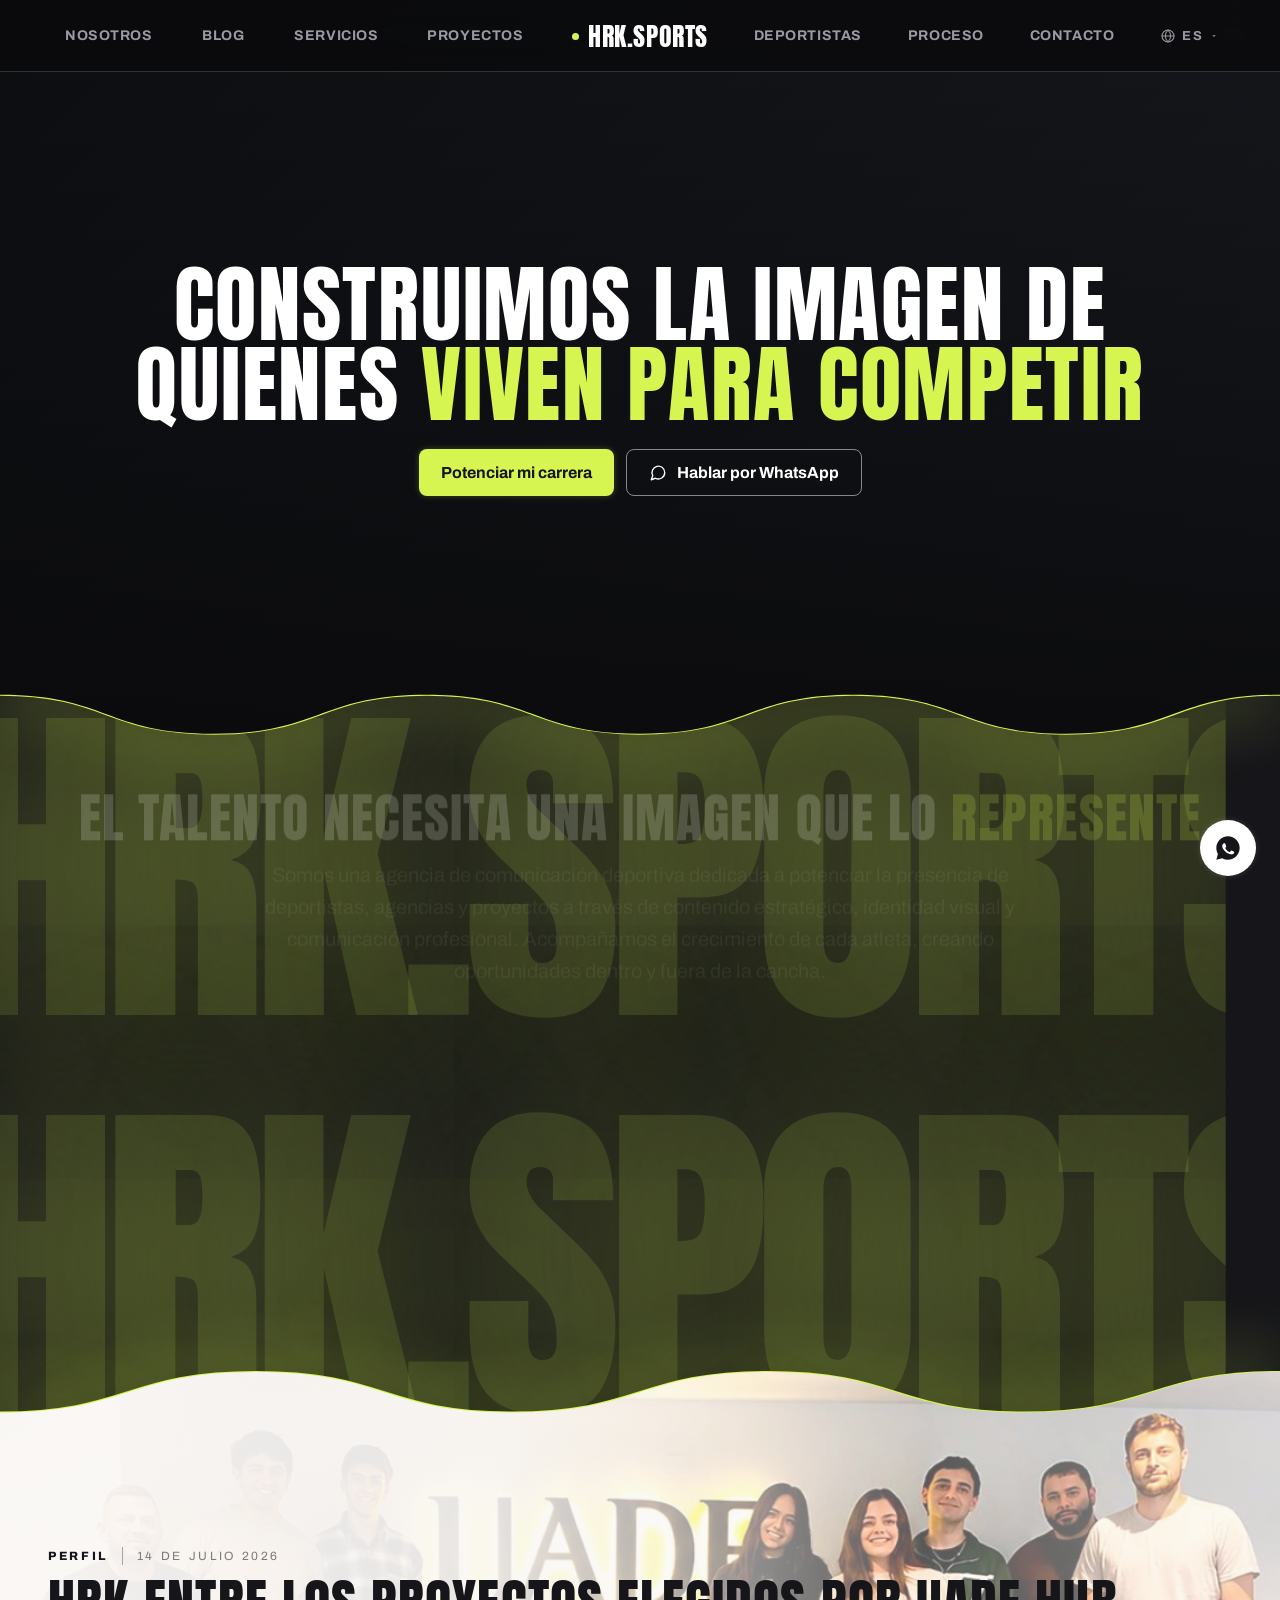
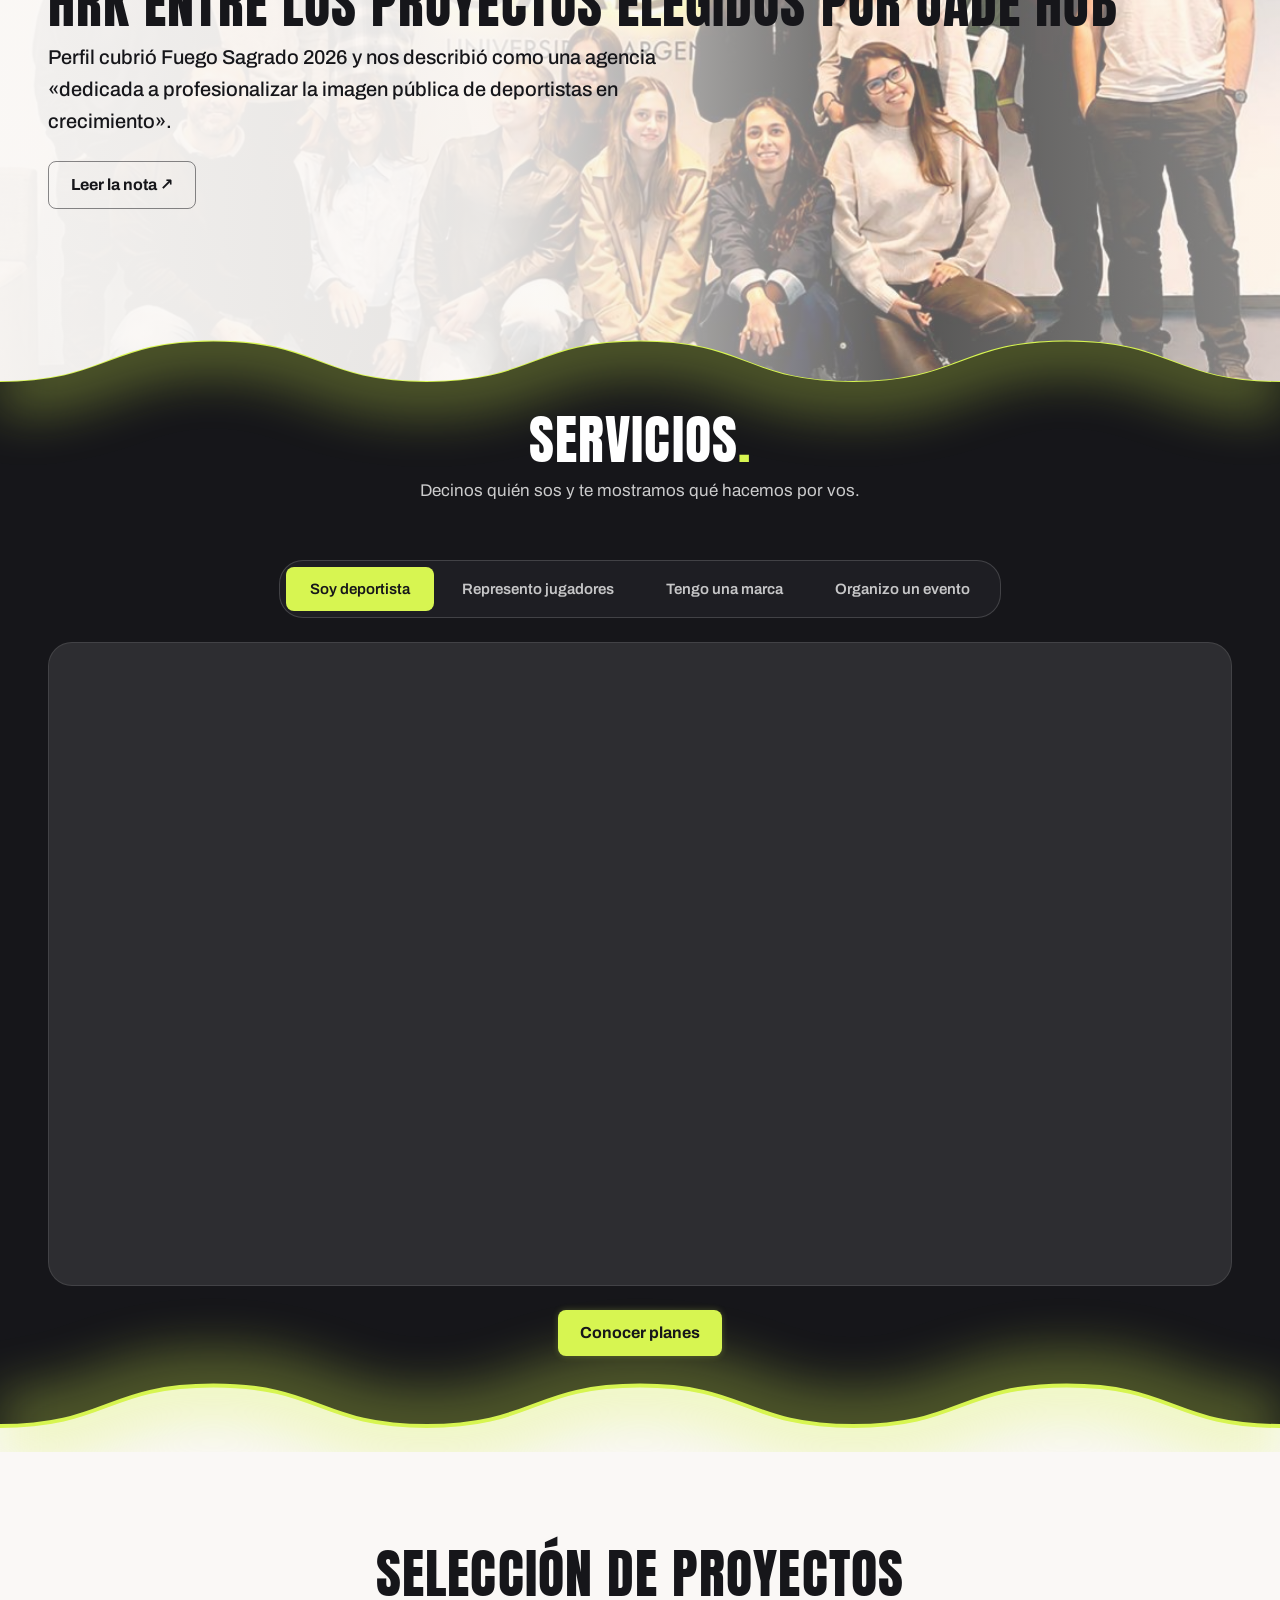
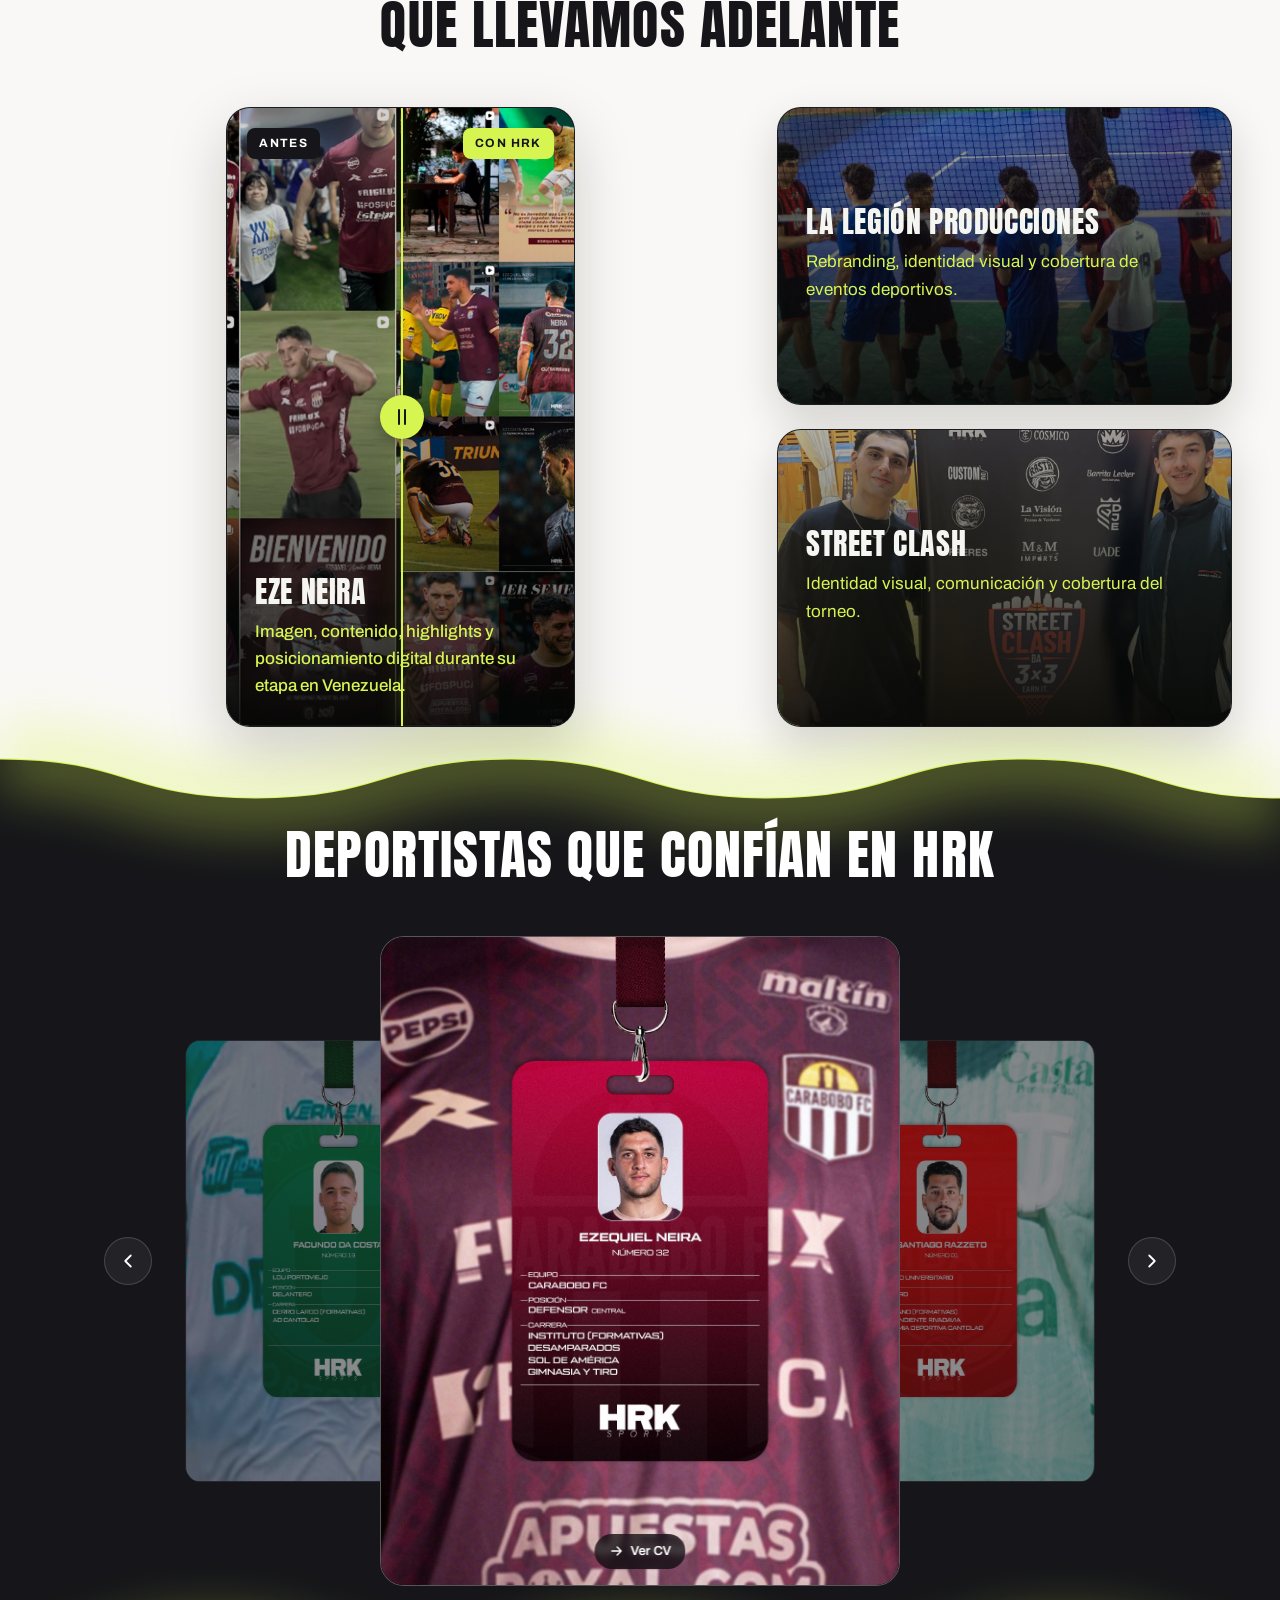
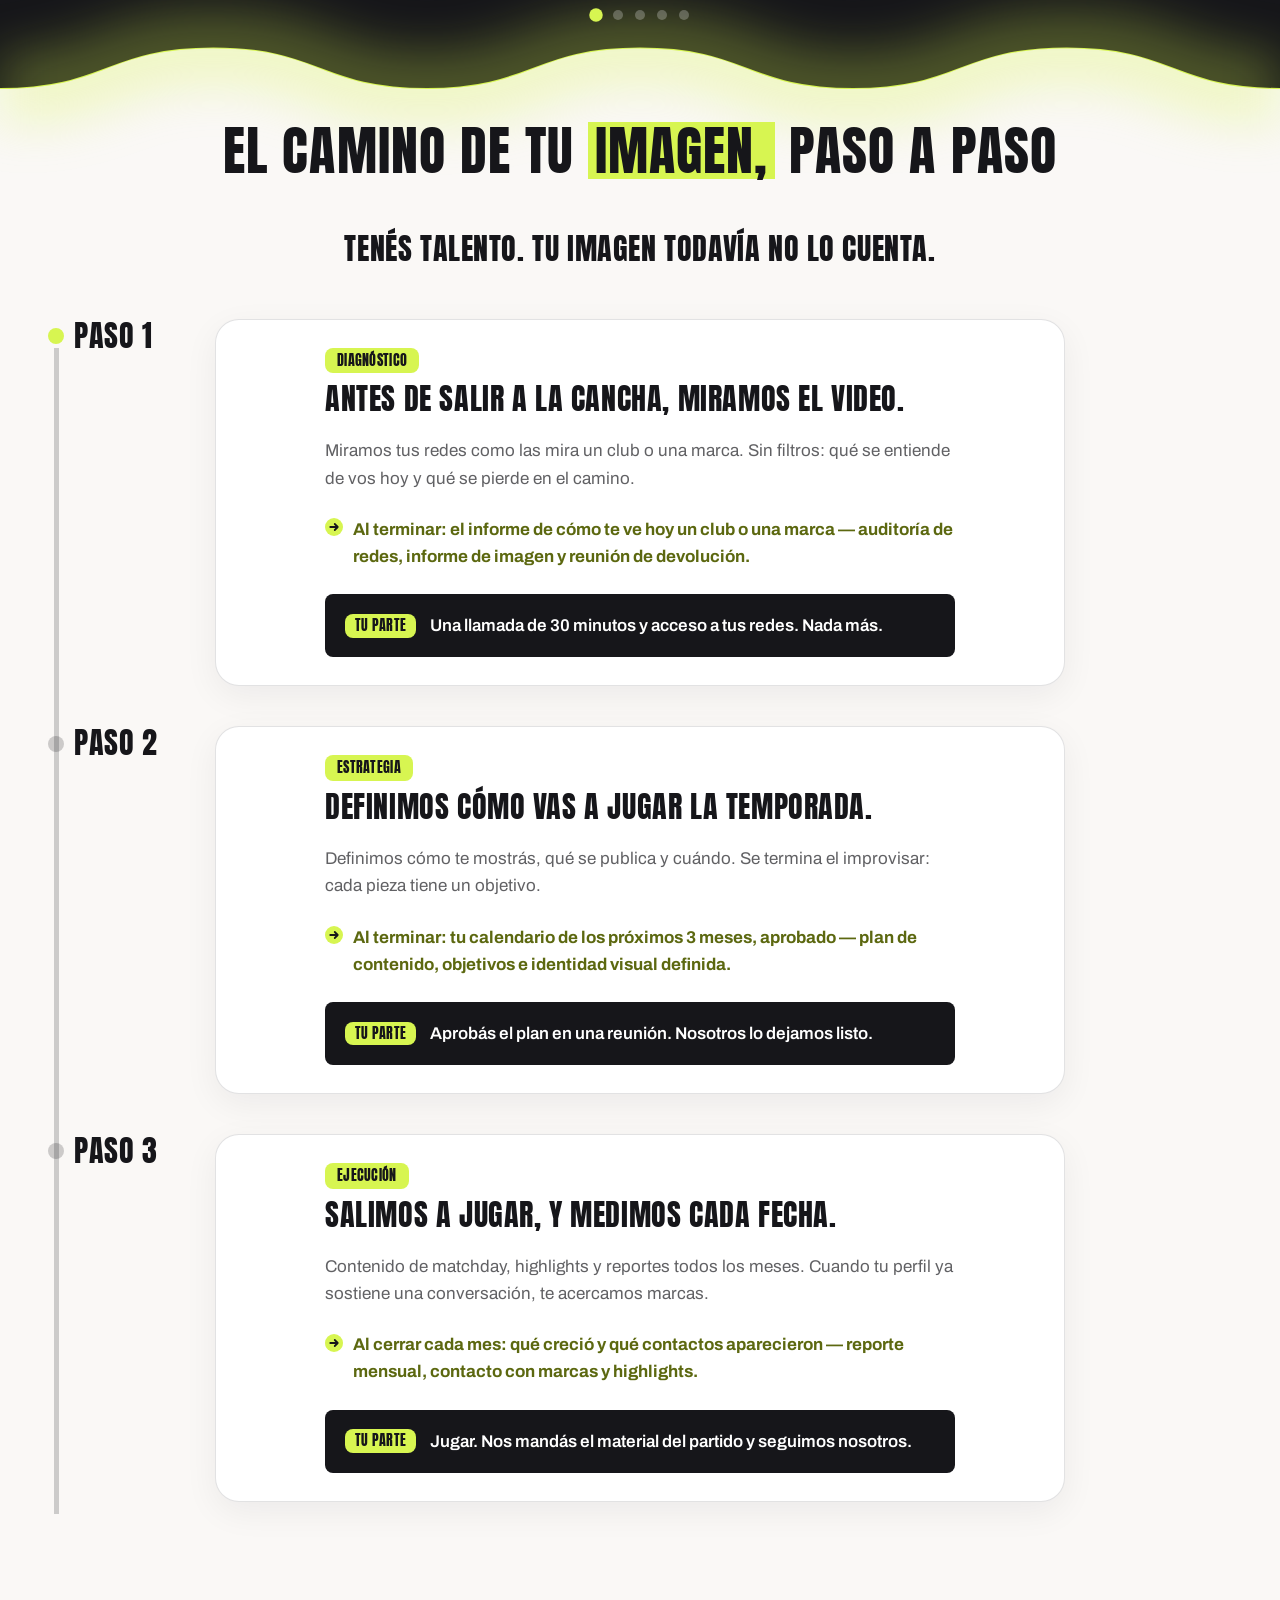
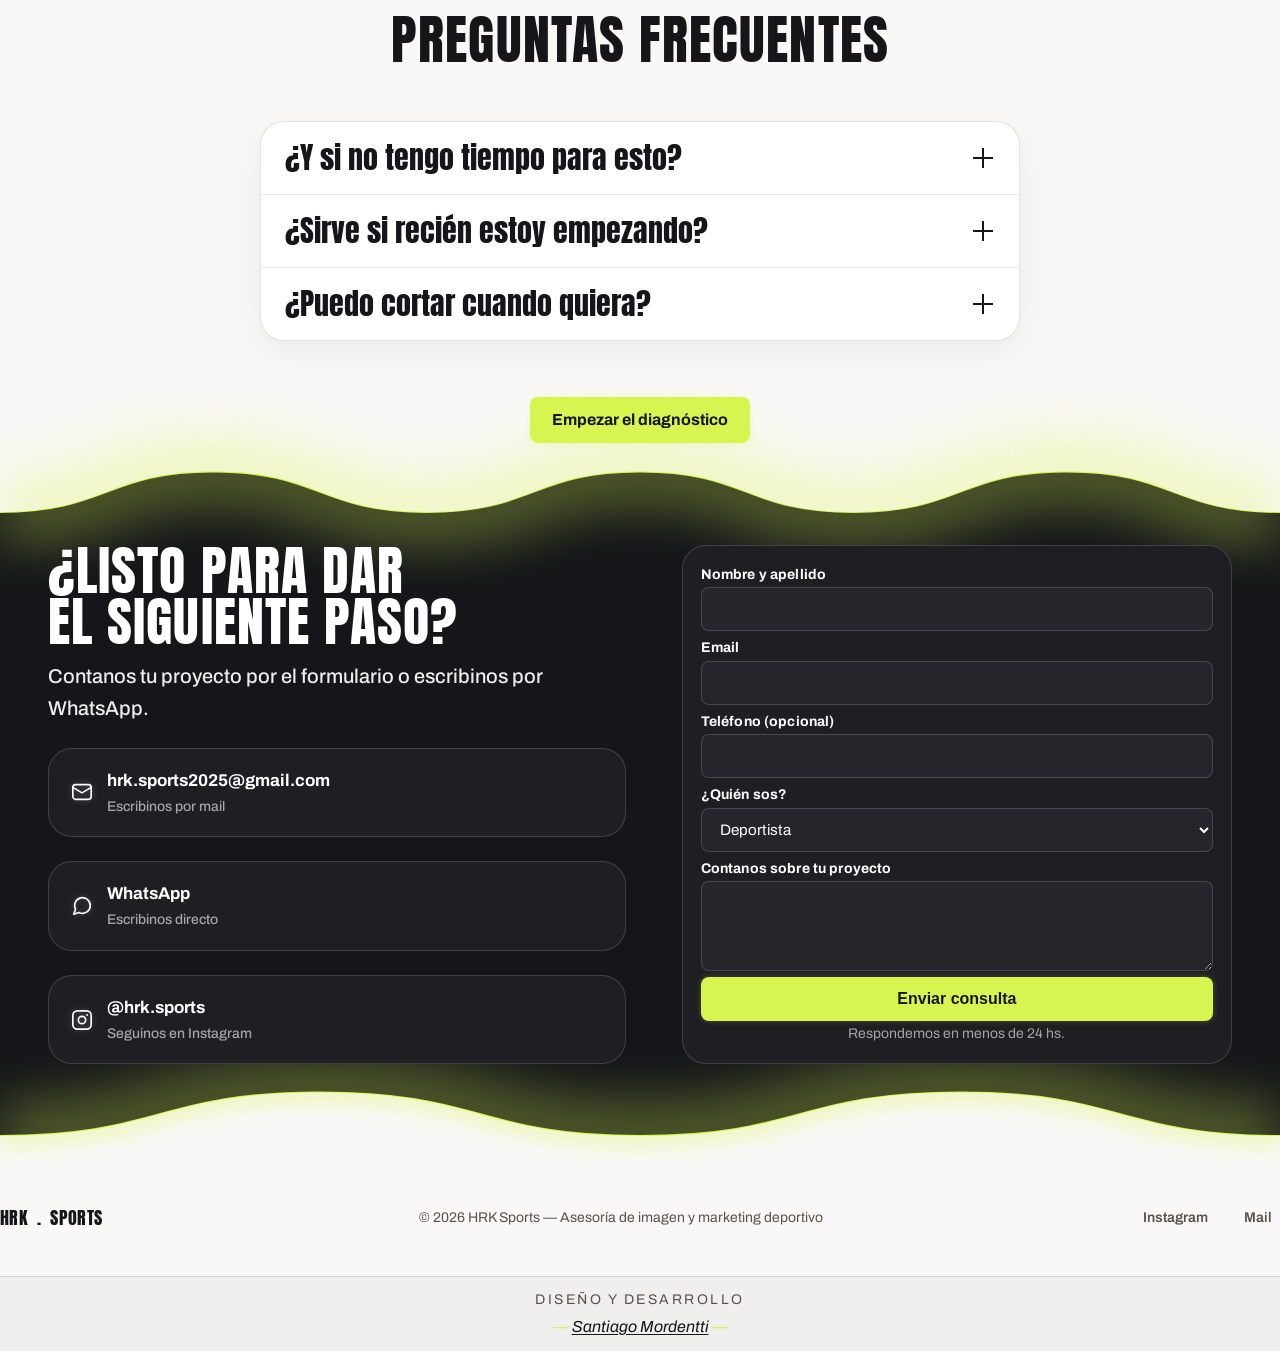
==== commit 9d9b1f8b: "Comparador de Proyectos: fotos nuevas (feed de Instagram) y tarjeta adaptada a formato vertical asse" ====
--- a/index.html
+++ b/index.html
@@ -425,8 +425,17 @@
   @media(max-width:900px){.projects-grid{grid-template-columns:1fr}}
 
   /* Comparador Eze Neira: "después" abajo, sin recorte; "antes" encima,
-     desaturada y recortada por JS según el arrastre (ver script). */
-  .projects-compare{position:relative;overflow:hidden;border-radius:var(--radius-lg);border:1px solid rgba(11,18,7,.14);box-shadow:0 22px 60px rgba(11,18,7,.18);background:var(--surface);min-height:560px;cursor:ew-resize;user-select:none;touch-action:none}
+     desaturada y recortada por JS según el arrastre (ver script). Las
+     fotos son capturas de feed de Instagram, 1080x1920 (9:16) — si la
+     tarjeta ocupara todo el ancho de la columna a esa proporción
+     quedaría altísima (casi dos pantallas). aspect-ratio:1080/1920 +
+     height acotada (en vez de min-height fijo) + width:auto la dejan
+     angosta y centrada en su columna: la altura manda hasta cierto
+     punto, y si el contenedor es más angosto que eso (mobile), pasa a
+     mandar el ancho — sigue el mismo ratio en los dos casos. Como el
+     ratio del box coincide exacto con el de la imagen, object-fit:cover
+     no recorta nada de la grilla de Instagram. */
+  .projects-compare{position:relative;aspect-ratio:1080/1920;height:min(70vh,620px);width:auto;max-width:100%;margin-inline:auto;overflow:hidden;border-radius:var(--radius-lg);border:1px solid rgba(11,18,7,.14);box-shadow:0 22px 60px rgba(11,18,7,.18);background:var(--surface);cursor:ew-resize;user-select:none;touch-action:none}
   .projects-compare:focus-visible{outline:2px solid rgba(255,255,255,.6);outline-offset:2px}
   .projects-compare-media{position:absolute;inset:0}
   .projects-compare-media img{position:absolute;inset:0;width:100%;height:100%;object-fit:cover;object-position:center;display:block;pointer-events:none}
@@ -472,7 +481,7 @@
   }
 
   @media(max-width:900px){
-    .projects-compare{min-height:360px}
+    .projects-compare{height:min(65vh,520px)}
     .projects-side{grid-template-rows:none}
     .projects-card{min-height:120px}
   }
@@ -1346,8 +1355,8 @@
     <div class="projects-grid">
       <div class="projects-compare reveal-up reveal" id="workCompare" tabindex="0" role="slider" aria-orientation="horizontal" aria-valuemin="0" aria-valuemax="100" aria-valuenow="50" data-i18n-aria="compare_aria">
         <div class="projects-compare-media">
-          <img class="projects-compare-after" src="assets/neira-despues.jpg" alt="Eze Neira con HRK" loading="lazy">
-          <img class="projects-compare-before" src="assets/neira-antes.jpg" alt="Eze Neira antes de trabajar con HRK" loading="lazy">
+          <img class="projects-compare-after" src="assets/neira-despues.jpg" alt="Feed de Instagram de Eze Neira con el contenido producido por HRK" loading="lazy">
+          <img class="projects-compare-before" src="assets/neira-antes.jpg" alt="Feed de Instagram de Eze Neira antes de trabajar con HRK" loading="lazy">
         </div>
         <span class="projects-tag projects-tag-before" data-i18n="compare_before">Antes</span>
         <span class="projects-tag projects-tag-after" data-i18n="compare_after">Con HRK</span>
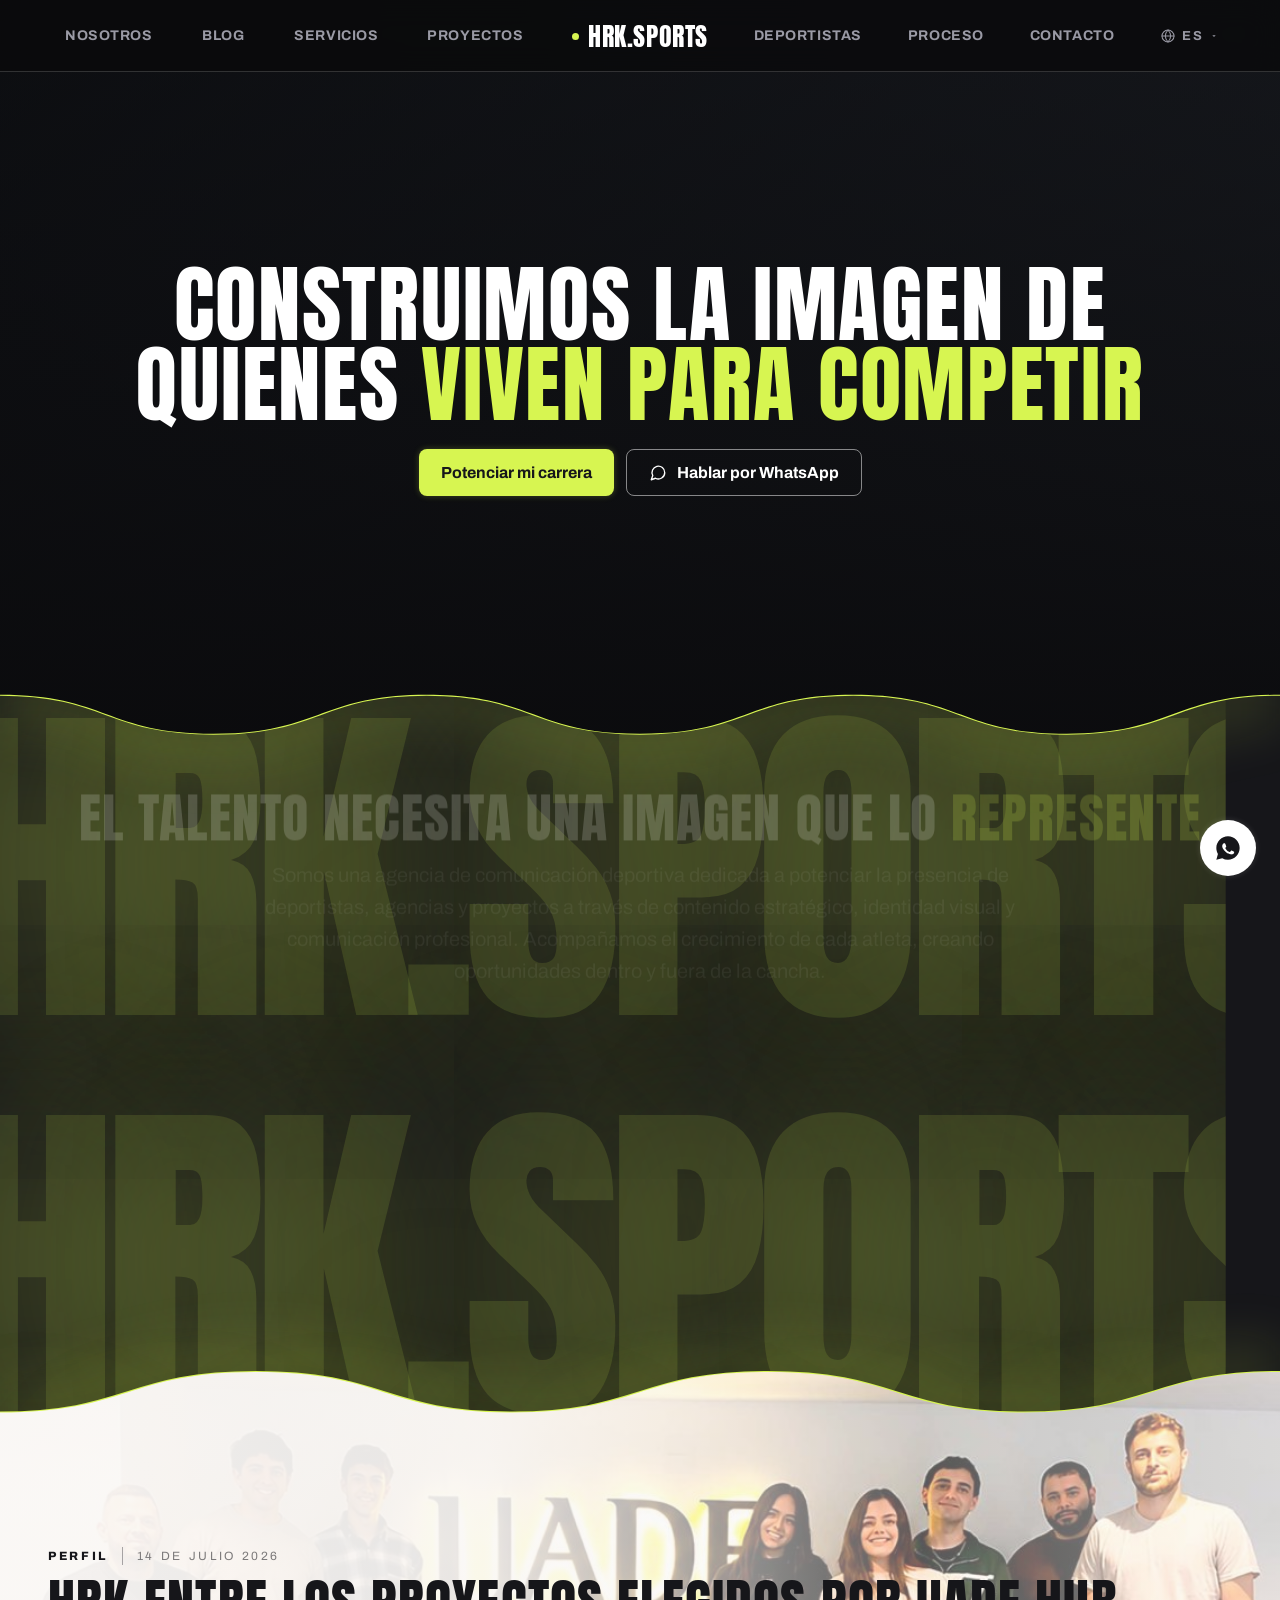
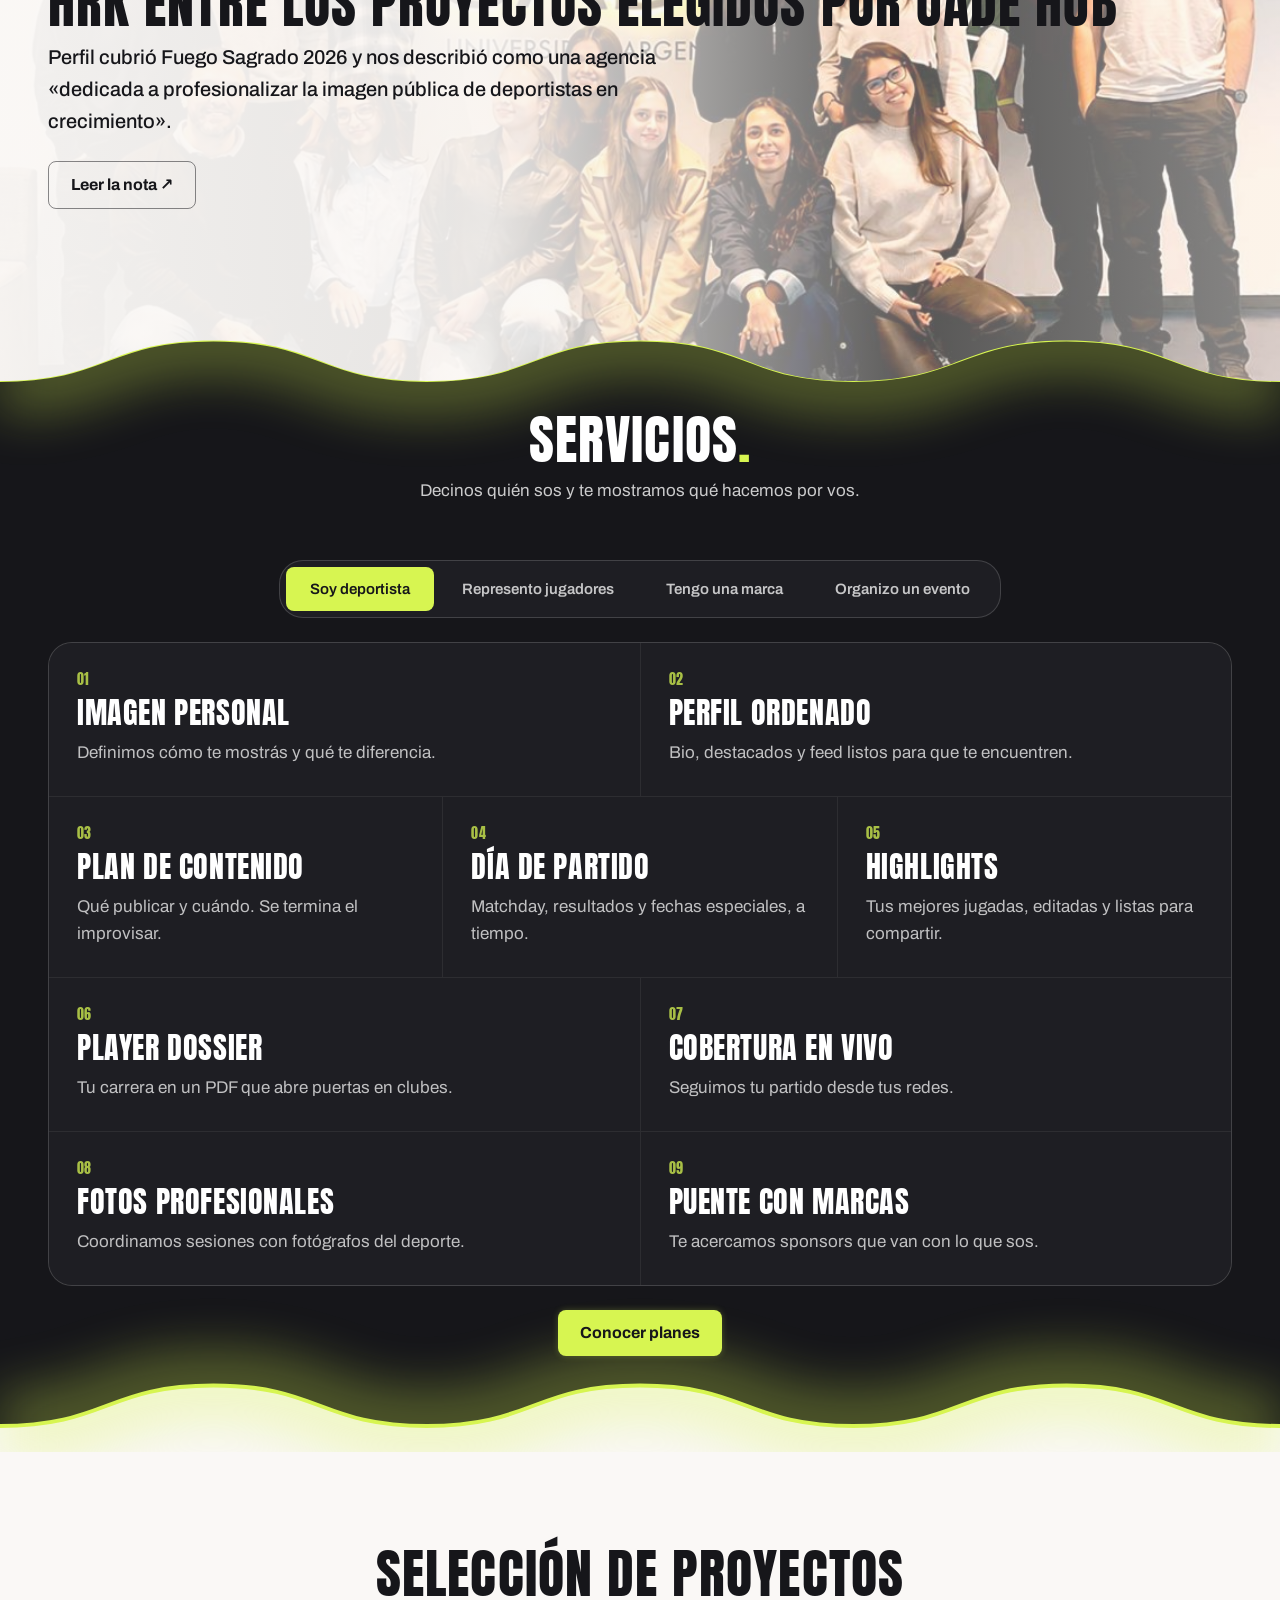
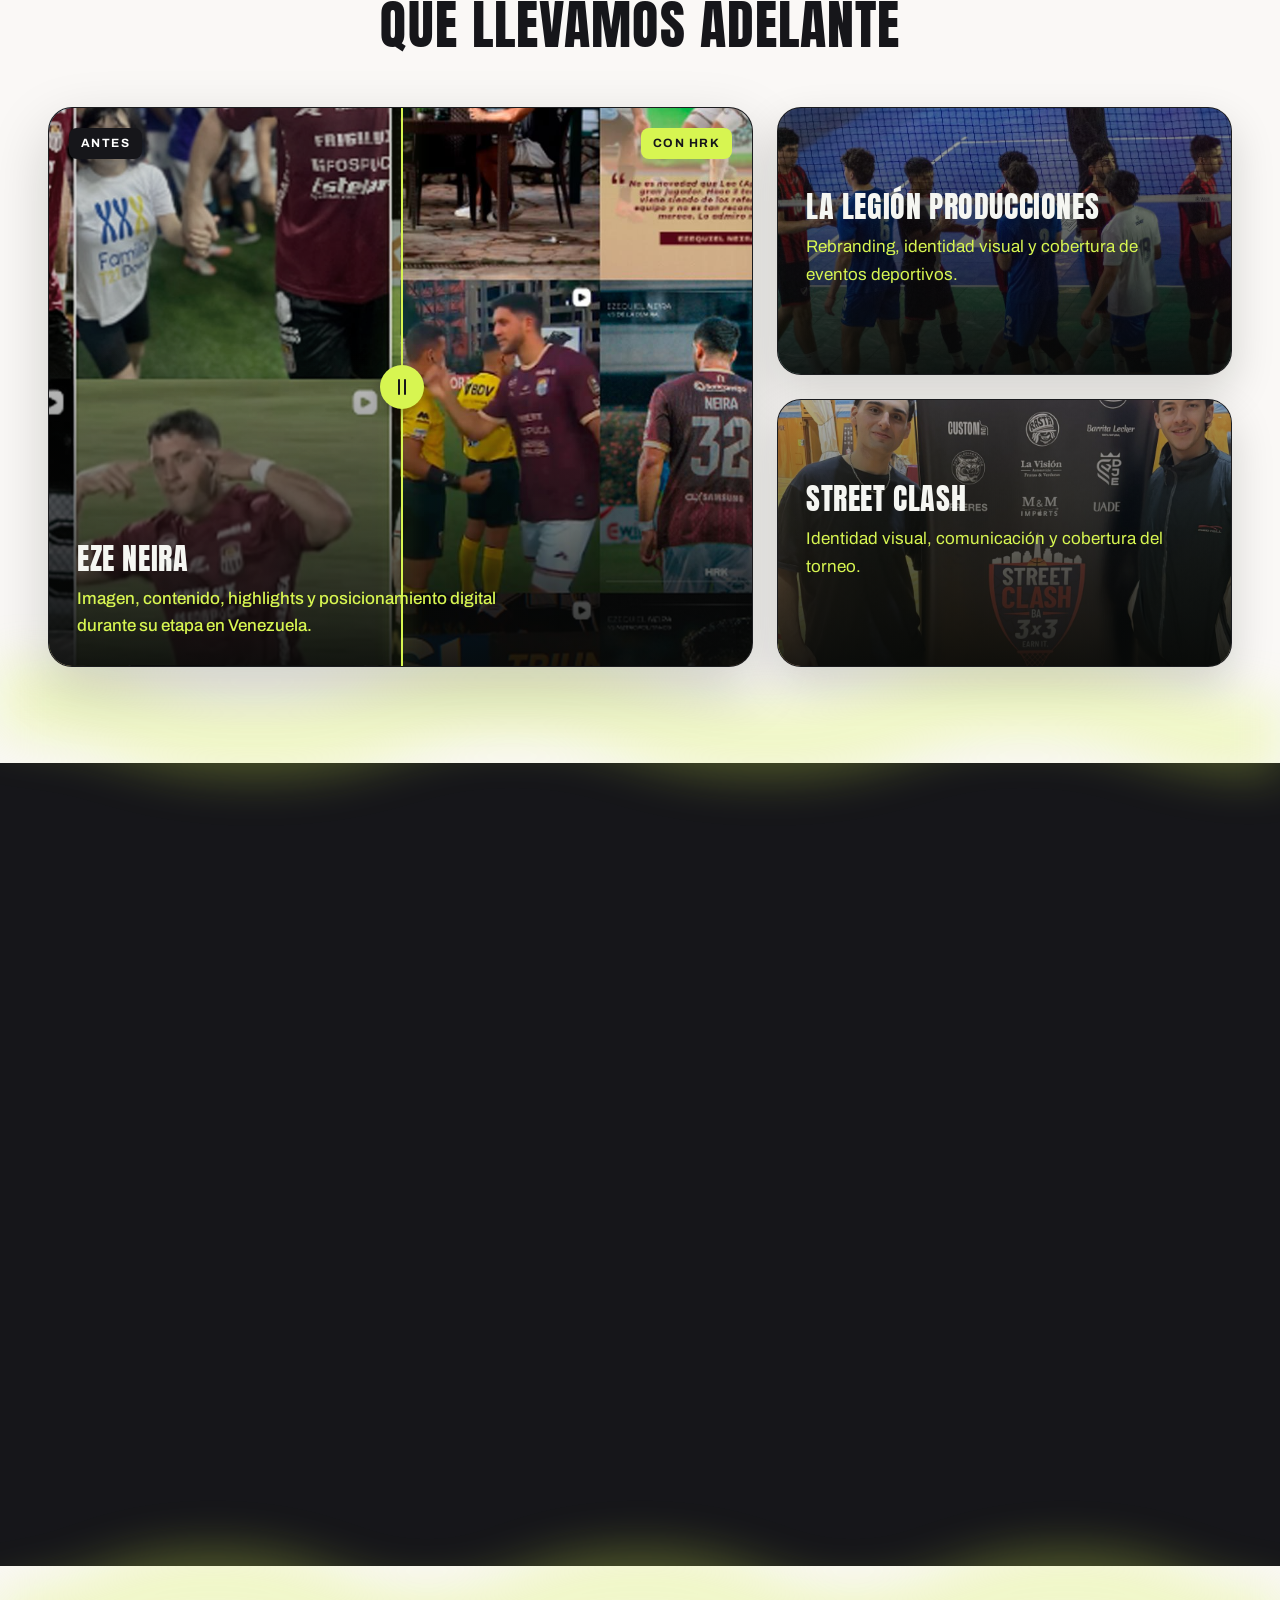
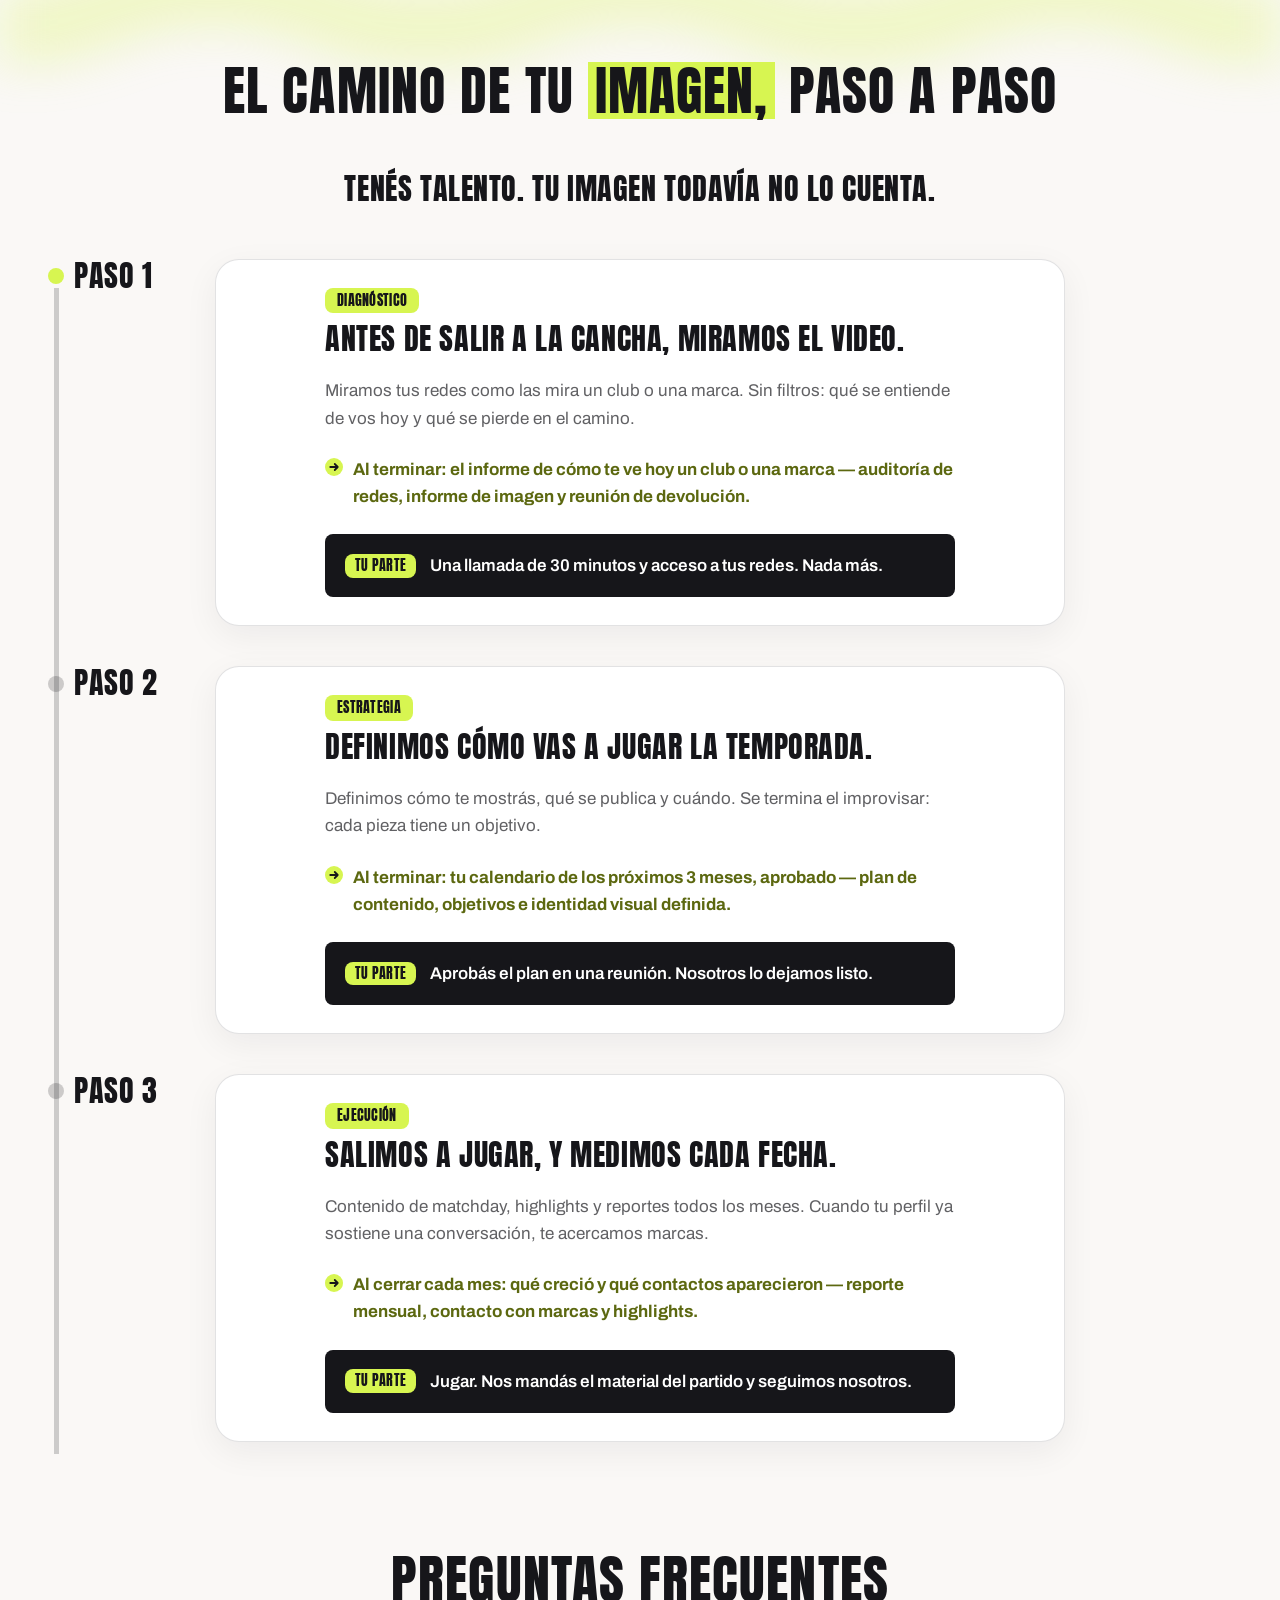
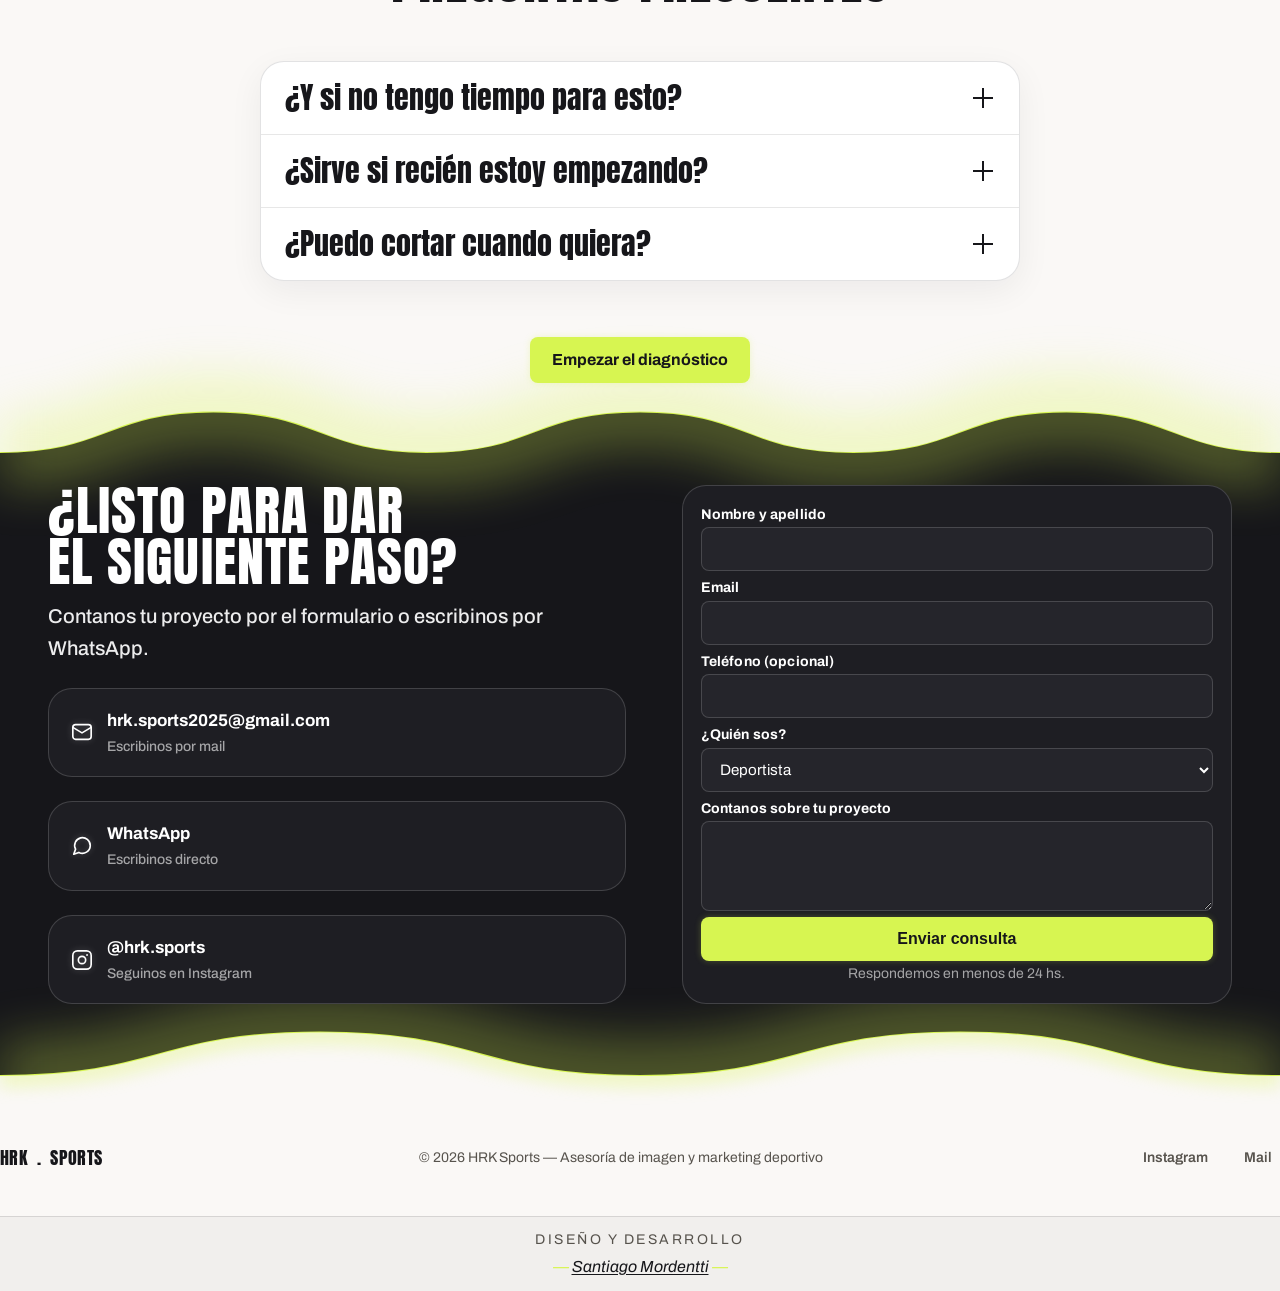
==== commit aaaf7707: "Revertir el comparador de Proyectos a su altura original El cambio anterior adaptaba .projects-compa" ====
--- a/index.html
+++ b/index.html
@@ -426,19 +426,28 @@
 
   /* Comparador Eze Neira: "después" abajo, sin recorte; "antes" encima,
      desaturada y recortada por JS según el arrastre (ver script). Las
-     fotos son capturas de feed de Instagram, 1080x1920 (9:16) — si la
-     tarjeta ocupara todo el ancho de la columna a esa proporción
-     quedaría altísima (casi dos pantallas). aspect-ratio:1080/1920 +
-     height acotada (en vez de min-height fijo) + width:auto la dejan
-     angosta y centrada en su columna: la altura manda hasta cierto
-     punto, y si el contenedor es más angosto que eso (mobile), pasa a
-     mandar el ancho — sigue el mismo ratio en los dos casos. Como el
-     ratio del box coincide exacto con el de la imagen, object-fit:cover
-     no recorta nada de la grilla de Instagram. */
-  .projects-compare{position:relative;aspect-ratio:1080/1920;height:min(70vh,620px);width:auto;max-width:100%;margin-inline:auto;overflow:hidden;border-radius:var(--radius-lg);border:1px solid rgba(11,18,7,.14);box-shadow:0 22px 60px rgba(11,18,7,.18);background:var(--surface);cursor:ew-resize;user-select:none;touch-action:none}
+     fotos son capturas de feed de Instagram, 1080x1920 (9:16) — mucho
+     más angostas que esta tarjeta ancha y baja, así que object-fit:cover
+     las recorta. Como el box es más ancho que alto y la imagen es más
+     alta que ancha, el recorte cae solo en alto (arriba/abajo) nunca en
+     ancho (costados): cover escala por el eje que menos sobra deja —
+     acá siempre el horizontal — así que el ancho de la imagen encaja
+     justo y lo que sobra es el alto, que es lo que se recorta. Ninguna
+     columna de la grilla se pierde, sólo filas. object-position (ver
+     siguiente regla) elige CUÁLES filas quedan — mismo recorte exacto
+     en las dos fotos porque miden lo mismo y usan el mismo box. */
+  .projects-compare{position:relative;overflow:hidden;border-radius:var(--radius-lg);border:1px solid rgba(11,18,7,.14);box-shadow:0 22px 60px rgba(11,18,7,.18);background:var(--surface);min-height:560px;cursor:ew-resize;user-select:none;touch-action:none}
   .projects-compare:focus-visible{outline:2px solid rgba(255,255,255,.6);outline-offset:2px}
   .projects-compare-media{position:absolute;inset:0}
-  .projects-compare-media img{position:absolute;inset:0;width:100%;height:100%;object-fit:cover;object-position:center;display:block;pointer-events:none}
+  /* object-position:center 20% — deja ver la fila de arriba entera (en
+     "después" cae ahí la tarjeta de cita, contenido claramente producido;
+     en "antes" cae una foto candid de cancha) más el arranque de la
+     siguiente fila (en "después", el plano con el número 32 al fondo
+     con marca de agua HRK) — el mejor contraste entre feed propio y feed
+     trabajado que se encontró mirando las dos imágenes enteras. Mismo
+     valor para las dos <img>, mismo box: el recorte cae exactamente
+     igual en las dos, que es lo que mantiene alineado el deslizador. */
+  .projects-compare-media img{position:absolute;inset:0;width:100%;height:100%;object-fit:cover;object-position:center 20%;display:block;pointer-events:none}
   .projects-compare-before{filter:saturate(.5) brightness(.82)}
   .projects-compare-scrim{position:absolute;inset:0;z-index:1;background:linear-gradient(to bottom,transparent 0%,transparent 42%,rgba(6,8,7,.9) 100%);pointer-events:none}
   .projects-compare-divider{position:absolute;top:0;bottom:0;left:50%;width:2px;background:var(--accent);box-shadow:0 0 22px rgba(215,245,81,.75);pointer-events:none;z-index:3}
@@ -481,7 +490,7 @@
   }
 
   @media(max-width:900px){
-    .projects-compare{height:min(65vh,520px)}
+    .projects-compare{min-height:360px}
     .projects-side{grid-template-rows:none}
     .projects-card{min-height:120px}
   }
